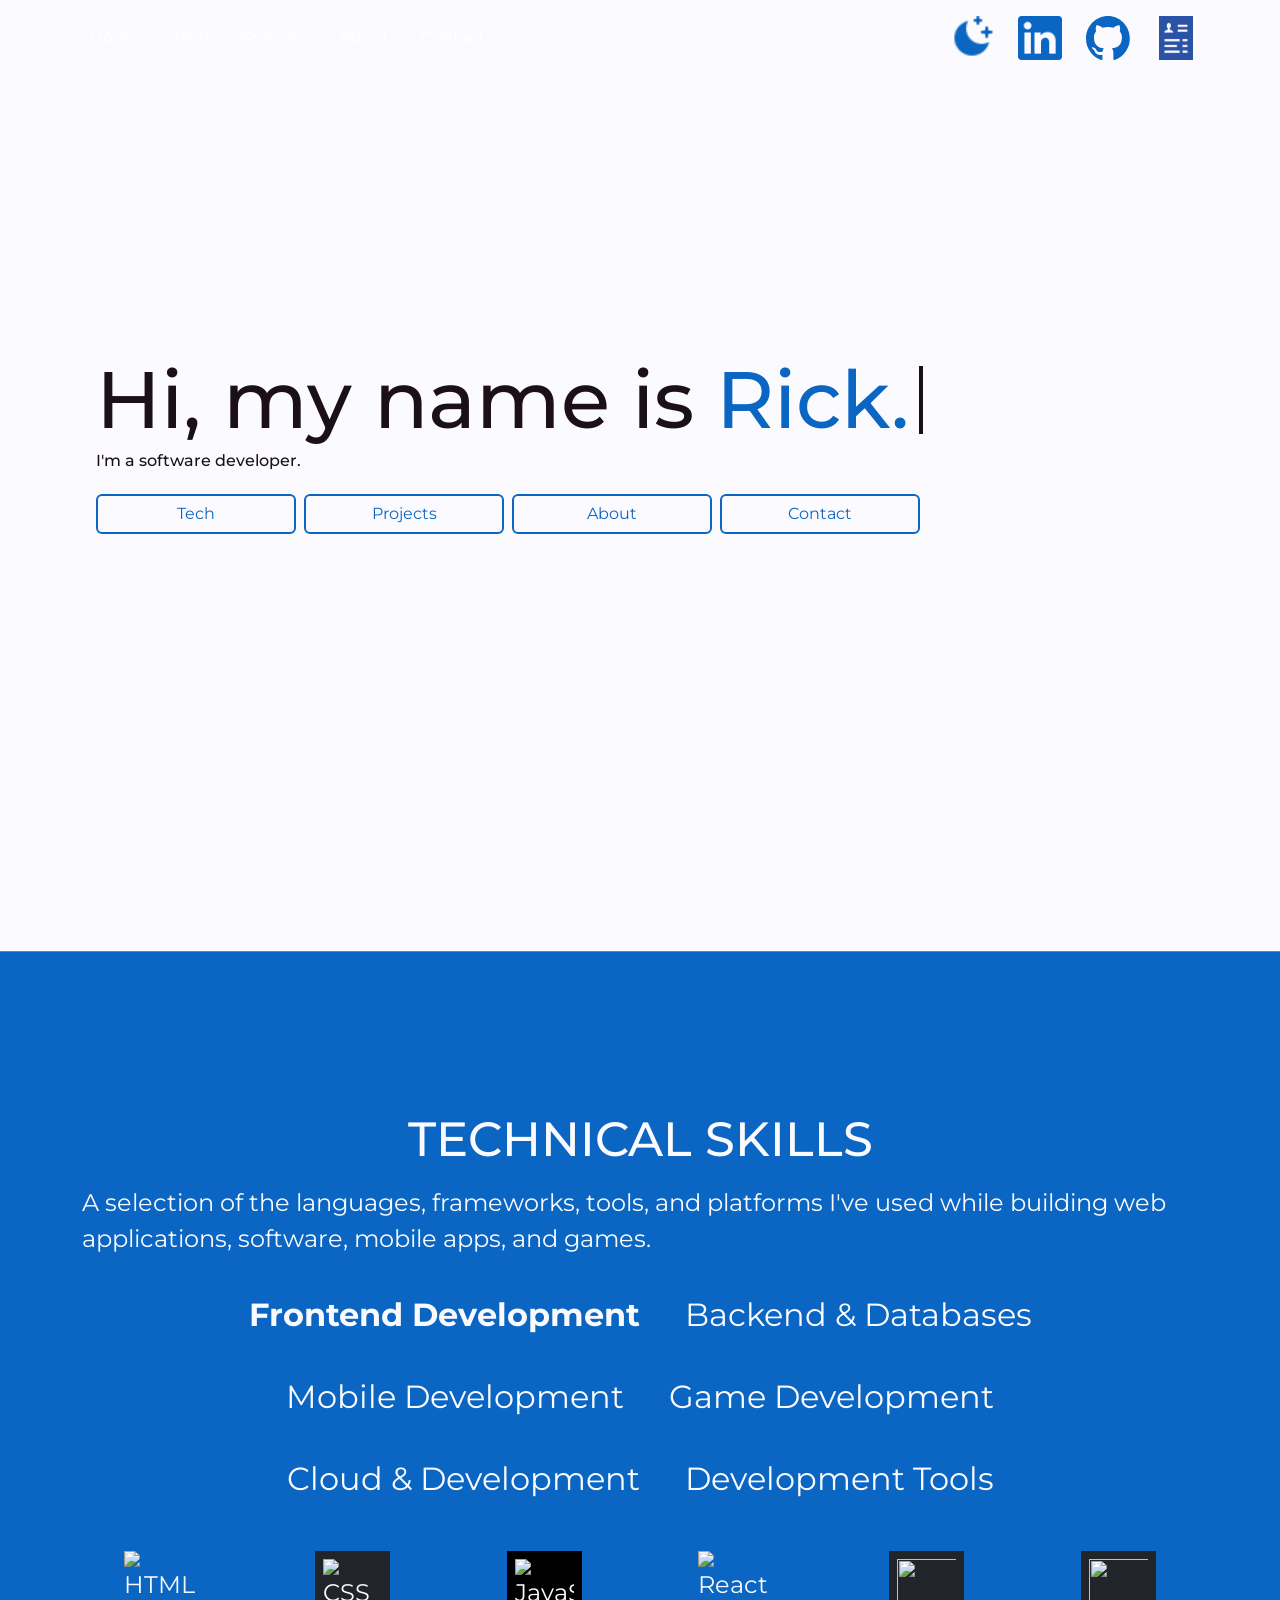
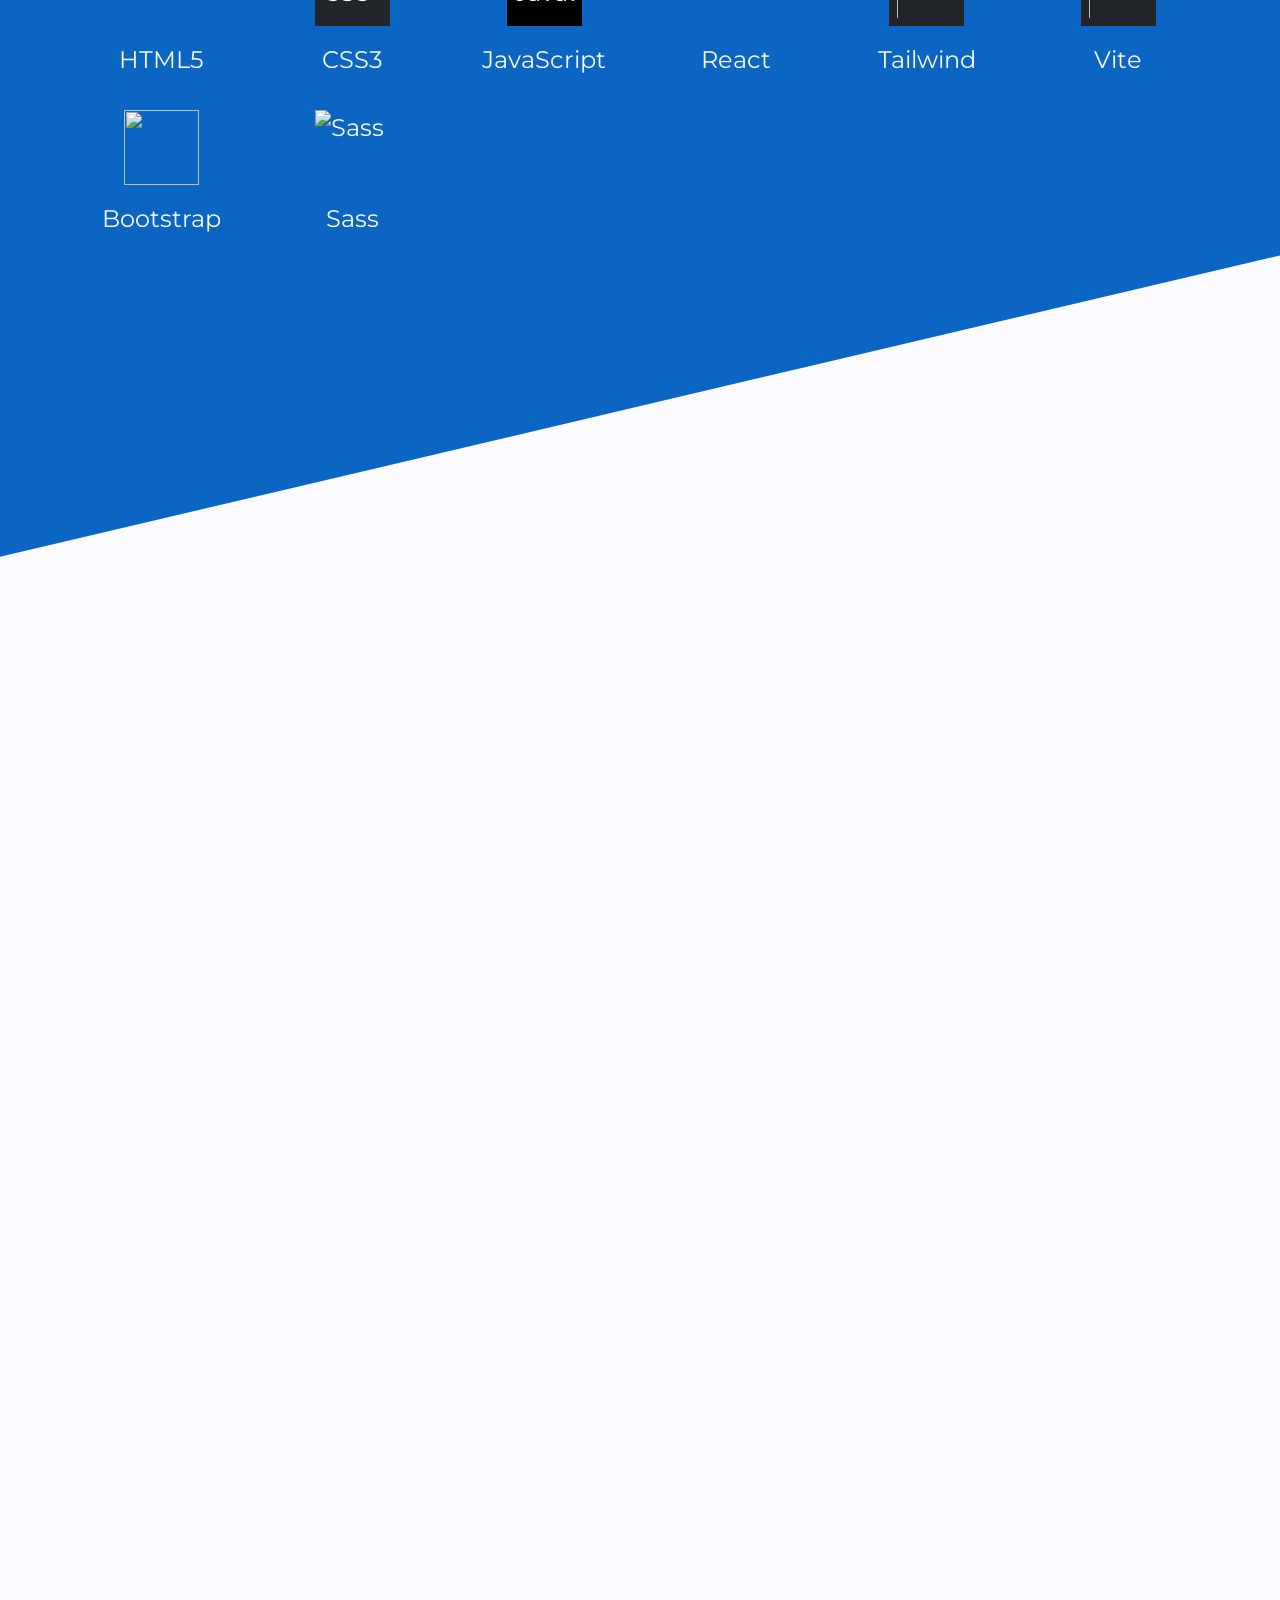
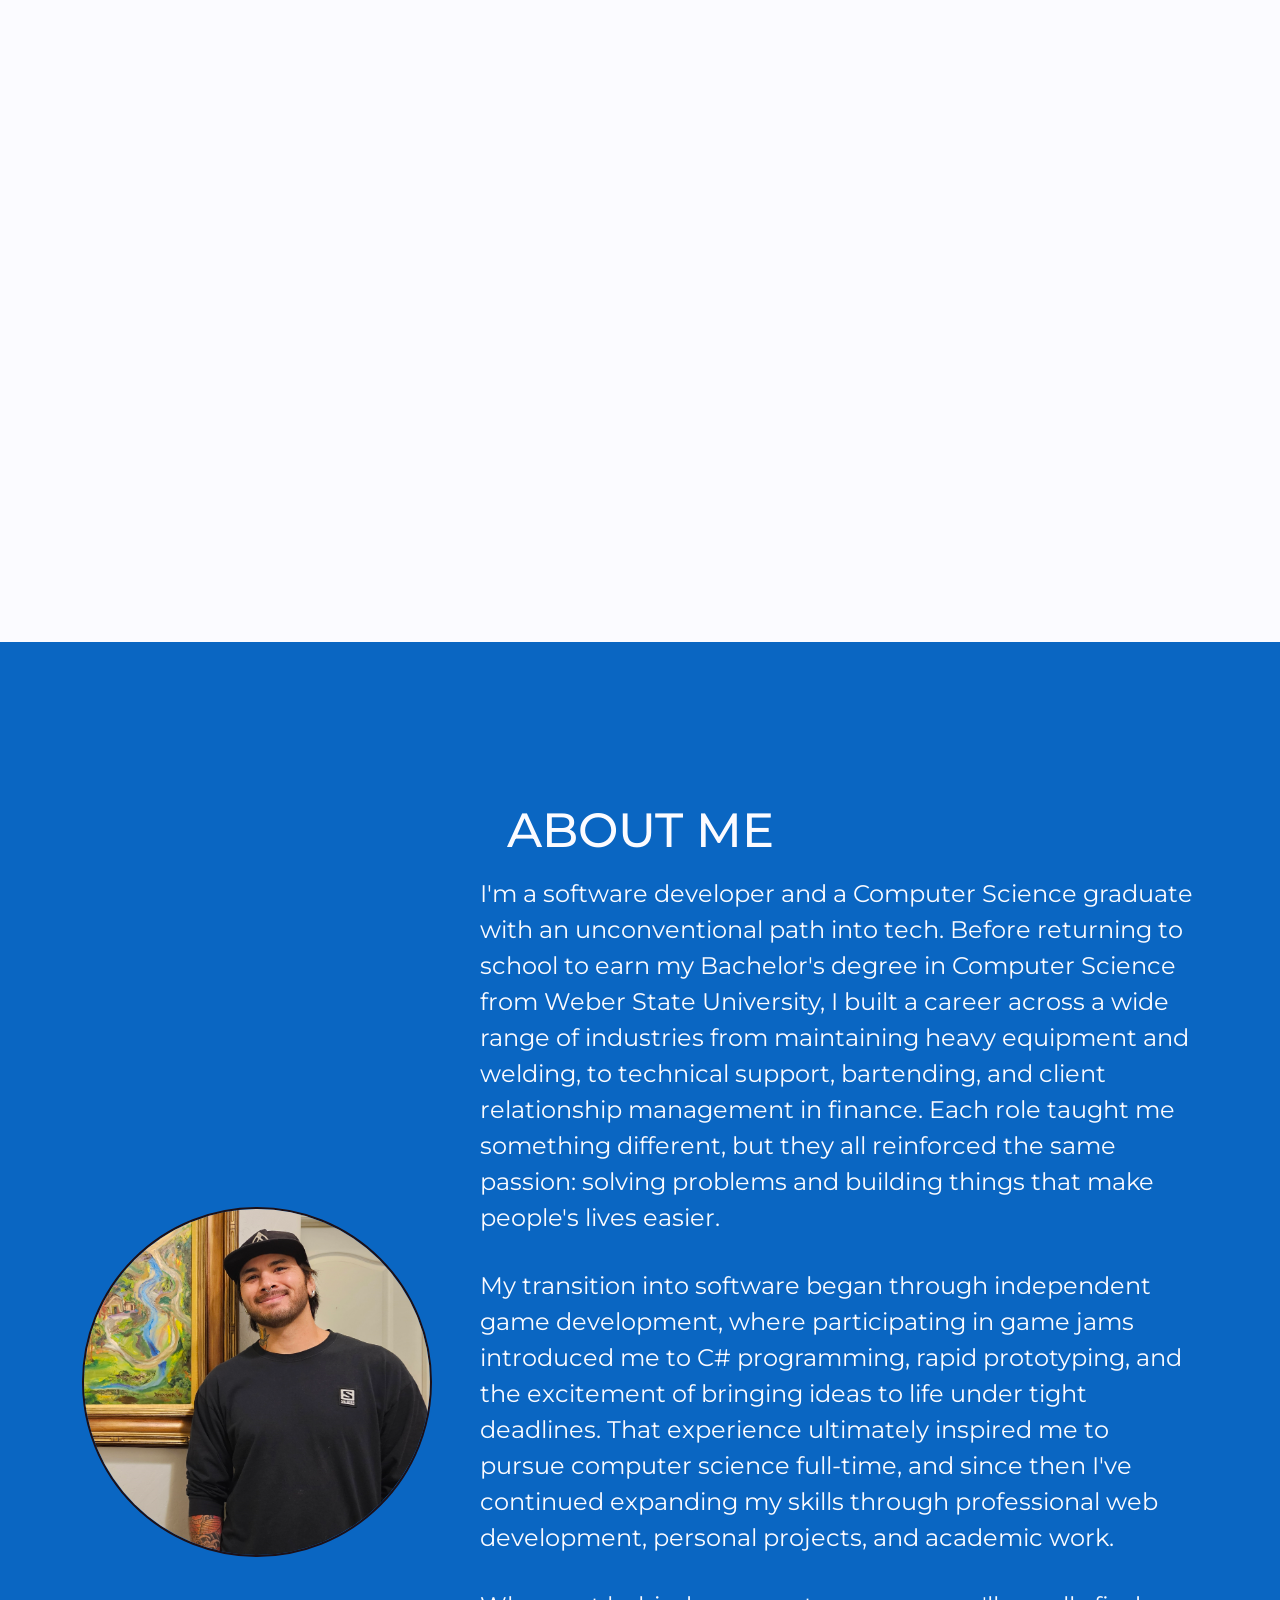
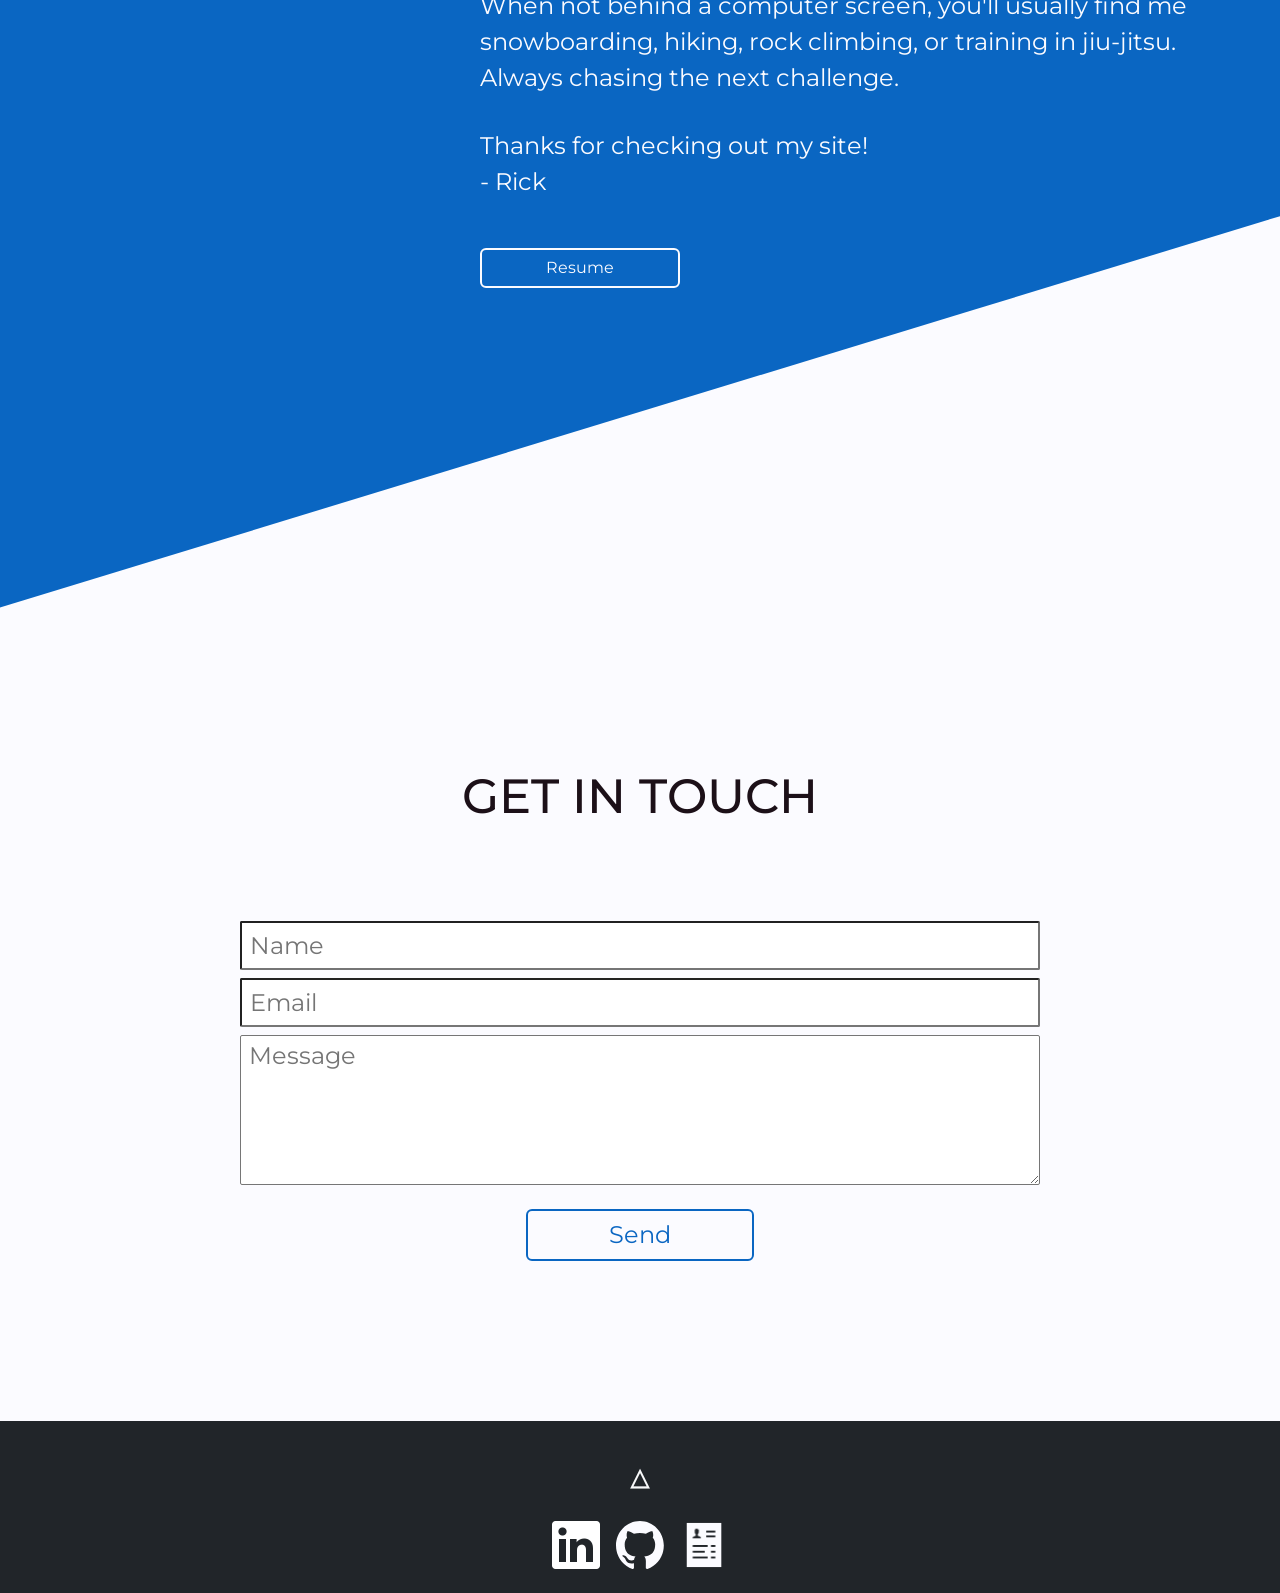
==== index.html @ 9930ace7 "changed tech skill icons to required black for better optics" ====
<!DOCTYPE html>
<html lang="en">

<head>
  <meta charset="utf-8">
  <title>Rick Smith - Portfolio</title>
  <meta name="viewport" content="width=device-width, initial-scale=1">
  <meta name="robots" content="index,follow">

  <!-- CSS Reset & Libraries -->
  <link href="https://cdn.jsdelivr.net/npm/bootstrap@5.3.3/dist/css/bootstrap.min.css" rel="stylesheet">
  <!-- <link href="https://cdn.jsdelivr.net/npm/bootstrap@5.3.2/dist/css/bootstrap.min.css" rel="stylesheet"> -->
  <!-- <script type="module" crossorigin src="/assets/index.html-tc7jJteB.js"></script> -->
  <!-- <link rel="modulepreload" crossorigin href="/assets/gif_toggle-Dltqq0E_.js"> -->
  <!-- <link rel="stylesheet" crossorigin href="/assets/gif_toggle-B9NKWl6y.css"> -->
  <!-- fav icon temp fix -->
  <!-- Dev Icons -->
  <link rel="stylesheet" type='text/css' href="https://cdn.jsdelivr.net/gh/devicons/devicon@latest/devicon.min.css" />
  <link rel="shortcut icon" href="">
  <link rel="shortcut icon" href="#">
  <link rel="stylesheet" href="stylesheets/reset.css">
  <link rel="stylesheet" href="stylesheets/main.css">
</head>

<body class="dark_mode_toggle">

  <!-- ===========================
       SITE HEADER
       =========================== -->
  <header id="mainHeader" class="header-transparent fixed-top py-3">
    <div class="container d-flex justify-content-between align-items-center">

      <!-- MOBILE HAMBURGER -->
      <button id="mobileMenuToggle" class="d-lg-none p-0 m-0" aria-expanded="false">
        <i class="bi bi-list fs-1 dark_mode_accent hamburgerIconMobile"></i>
      </button>

      <!-- DESKTOP NAVIGATION -->
      <nav id="desktopNav" class="invisible-nav d-none d-lg-flex">
        <ul class="nav mb-0">
          <li class="nav-item"><a class="nav-link" href="#hero">Home</a></li>
          <li class="nav-item"><a class="nav-link" href="#skills">Tech</a></li>
          <li class="nav-item"><a class="nav-link" href="#projects">Projects</a></li>
          <li class="nav-item"><a class="nav-link" href="#about">About</a></li>
          <li class="nav-item"><a class="nav-link" href="#contact">Contact</a></li>
        </ul>
      </nav>

      <!-- DESKTOP ICONS -->
      <div class="header-icons d-none d-lg-flex align-items-center gap-4">
        <img
          src="[data-uri]"
          id="toggleColorButton" class="header-icon-img clickable toggleColorButton" alt="Toggle Dark Mode" />
        <a href="https://www.linkedin.com/in/rtsmith801/" target="_blank">
          <img
            src="[data-uri]"
            id="linkedinIcon" class="header-icon-img clickable" alt="LinkedIn" />
        </a>
        <a href="https://github.com/RTSmith801" target="_blank">
          <img
            src="data:image/svg+xml,%3csvg%20width='98'%20height='96'%20xmlns='http://www.w3.org/2000/svg'%3e%3cpath%20fill-rule='evenodd'%20clip-rule='evenodd'%20d='M48.854%200C21.839%200%200%2022%200%2049.217c0%2021.756%2013.993%2040.172%2033.405%2046.69%202.427.49%203.316-1.059%203.316-2.362%200-1.141-.08-5.052-.08-9.127-13.59%202.934-16.42-5.867-16.42-5.867-2.184-5.704-5.42-7.17-5.42-7.17-4.448-3.015.324-3.015.324-3.015%204.934.326%207.523%205.052%207.523%205.052%204.367%207.496%2011.404%205.378%2014.235%204.074.404-3.178%201.699-5.378%203.074-6.6-10.839-1.141-22.243-5.378-22.243-24.283%200-5.378%201.94-9.778%205.014-13.2-.485-1.222-2.184-6.275.486-13.038%200%200%204.125-1.304%2013.426%205.052a46.97%2046.97%200%200%201%2012.214-1.63c4.125%200%208.33.571%2012.213%201.63%209.302-6.356%2013.427-5.052%2013.427-5.052%202.67%206.763.97%2011.816.485%2013.038%203.155%203.422%205.015%207.822%205.015%2013.2%200%2018.905-11.404%2023.06-22.324%2024.283%201.78%201.548%203.316%204.481%203.316%209.126%200%206.6-.08%2011.897-.08%2013.526%200%201.304.89%202.853%203.316%202.364%2019.412-6.52%2033.405-24.935%2033.405-46.691C97.707%2022%2075.788%200%2048.854%200z'%20fill='%230a66c2'/%3e%3c/svg%3e"
            id="githubIcon" class="header-icon-img clickable" alt="GitHub" />
        </a>
        <a href="https://drive.google.com/file/d/1vqVfGto_qbv9OZ-Q_geAvoFOlkkI3bne/view?usp=sharing" target="_blank">
          <img src="/assets/resume_icon_blue-DK6ogLEF.png" id="resumeIcon" class="header-icon-img clickable"
            alt="Resume" />
        </a>
      </div>

      <!-- MOBILE MENU -->
      <div id="mobileMenu" class="d-lg-none">
        <ul class="nav flex-column mb-3">
          <li class="nav-item"><a class="nav-link" href="#hero">Home</a></li>
          <li class="nav-item"><a class="nav-link" href="#skills">Tech</a></li>
          <li class="nav-item"><a class="nav-link" href="#projects">Projects</a></li>
          <li class="nav-item"><a class="nav-link" href="#about">About</a></li>
          <li class="nav-item"><a class="nav-link" href="#contact">Contact</a></li>
        </ul>

        <!-- MOBILE ICONS -->
        <div class="d-flex gap-3 pt-2 border-top">
          <img
            src="[data-uri]"
            id="toggleColorButtonMobile" class="header-icon-img clickable toggleColorButtonMobile"
            alt="Toggle Dark Mode" />
          <a href="https://www.linkedin.com/in/rtsmith801/" target="_blank">
            <img
              src="[data-uri]"
              id="linkedinIconMobile" class="header-icon-img clickable" alt="LinkedIn" />
          </a>
          <a href="https://github.com/RTSmith801" target="_blank">
            <img
              src="data:image/svg+xml,%3csvg%20width='98'%20height='96'%20xmlns='http://www.w3.org/2000/svg'%3e%3cpath%20fill-rule='evenodd'%20clip-rule='evenodd'%20d='M48.854%200C21.839%200%200%2022%200%2049.217c0%2021.756%2013.993%2040.172%2033.405%2046.69%202.427.49%203.316-1.059%203.316-2.362%200-1.141-.08-5.052-.08-9.127-13.59%202.934-16.42-5.867-16.42-5.867-2.184-5.704-5.42-7.17-5.42-7.17-4.448-3.015.324-3.015.324-3.015%204.934.326%207.523%205.052%207.523%205.052%204.367%207.496%2011.404%205.378%2014.235%204.074.404-3.178%201.699-5.378%203.074-6.6-10.839-1.141-22.243-5.378-22.243-24.283%200-5.378%201.94-9.778%205.014-13.2-.485-1.222-2.184-6.275.486-13.038%200%200%204.125-1.304%2013.426%205.052a46.97%2046.97%200%200%201%2012.214-1.63c4.125%200%208.33.571%2012.213%201.63%209.302-6.356%2013.427-5.052%2013.427-5.052%202.67%206.763.97%2011.816.485%2013.038%203.155%203.422%205.015%207.822%205.015%2013.2%200%2018.905-11.404%2023.06-22.324%2024.283%201.78%201.548%203.316%204.481%203.316%209.126%200%206.6-.08%2011.897-.08%2013.526%200%201.304.89%202.853%203.316%202.364%2019.412-6.52%2033.405-24.935%2033.405-46.691C97.707%2022%2075.788%200%2048.854%200z'%20fill='%230a66c2'/%3e%3c/svg%3e"
              id="githubIconMobile" class="header-icon-img clickable" alt="GitHub" />
          </a>
          <a href="https://drive.google.com/file/d/1vqVfGto_qbv9OZ-Q_geAvoFOlkkI3bne/view?usp=sharing" target="_blank">
            <img src="/assets/resume_icon_blue-DK6ogLEF.png" id="resumeIconMobile" class="header-icon-img clickable"
              alt="Resume" />
          </a>
        </div>
      </div>

    </div>
  </header>

  <main>

    <!-- ===========================
         HERO SECTION
         =========================== -->
    <section id="hero" class="dark_mode_toggle d-flex flex-column justify-content-center min-vh-100">
      <div class="container text-center text-lg-start px-3">
        <h1 id="typewriter-output" data-phrase="Hi, my name is Rick."></h1>
        <h2 class="mt-3">I'm a software developer.</h2>

        <div id="cta" class="d-flex flex-wrap justify-content-center justify-content-lg-start mt-3">
          <a class="btn dark_mode_accent" href="#skills">Tech</a>
          <a class="btn dark_mode_accent" href="#projects">Projects</a>
          <a class="btn dark_mode_accent" href="#about">About</a>
          <a class="btn dark_mode_accent" href="#contact">Contact</a>
        </div>
      </div>
    </section>


    <!-- ===========================
         SKILLS SECTION
         =========================== -->
    <section id="skills" class="dark_mode_accent fade-section">
      <div class="container">

        <h3 class="text-center">Technical Skills</h3>

        <p>A selection of the languages, frameworks, tools, and platforms I've used while building web applications,
          software, mobile apps, and games.</p>


        <div class="tech-tabs text-center">
          <button class="tech-tab active" data-tab="frontend">Frontend Development</button>
          <button class="tech-tab" data-tab="backend">Backend & Databases</button>
          <button class="tech-tab" data-tab="mobile">Mobile Development</button>
          <button class="tech-tab" data-tab="games">Game Development</button>
          <button class="tech-tab" data-tab="cloud">Cloud & Development</button>
          <button class="tech-tab" data-tab="dev-tools">Development Tools</button>
        </div>

        <!-- ===========================
         FRONTEND
         =========================== -->
        <div class="tech-panel active" id="frontend">
          <div class="row mt-3 g-3">
            <span class="tech-stack">


              <div class="always-stack clickable">
                <img src="https://cdn.jsdelivr.net/gh/devicons/devicon/icons/html5/html5-original.svg"
                  alt="HTML" />HTML5
              </div>

              <div class="always-stack clickable">
                <img src="https://cdn.jsdelivr.net/gh/devicons/devicon@latest/icons/css3/css3-plain-wordmark.svg"
                  alt="CSS" class="background-required bg-dark" />CSS3
              </div>

              <div class="always-stack clickable">
                <img src="https://cdn.jsdelivr.net/gh/devicons/devicon/icons/javascript/javascript-original.svg"
                  alt="JavaScript" class="background-required bg-black" />JavaScript
              </div>

              <div class="always-stack clickable">
                <img src="https://cdn.jsdelivr.net/gh/devicons/devicon/icons/react/react-original.svg"
                  alt="React" />React
              </div>

              <div class="always-stack clickable">
                <img
                  src="https://cdn.jsdelivr.net/gh/devicons/devicon@latest/icons/tailwindcss/tailwindcss-original.svg"
                  alt="" class="background-required bg-dark" />Tailwind
              </div>

              <div class="always-stack clickable">
                <img src="https://cdn.jsdelivr.net/gh/devicons/devicon@latest/icons/vite/vite-original.svg" alt=""
                  class="background-required bg-dark" />Vite
              </div>

              <div class="always-stack clickable">
                <img src="https://cdn.jsdelivr.net/gh/devicons/devicon@latest/icons/bootstrap/bootstrap-original.svg"
                  alt="" class="" />Bootstrap
              </div>

              <div class="always-stack clickable">
                <img src="https://cdn.jsdelivr.net/gh/devicons/devicon/icons/sass/sass-original.svg" alt="Sass" />Sass
              </div>

            </span>
          </div>
        </div>

        <!-- ===========================
         BACKEND
         =========================== -->
        <div class="tech-panel" id="backend">
          <div class="row mt-3 g-3">
            <span class="tech-stack">

              <div class="always-stack clickable">
                <img src="https://cdn.jsdelivr.net/gh/devicons/devicon/icons/python/python-original.svg" alt="Python"
                  class="background-required bg-dark" />Python
              </div>

              <div class="always-stack clickable">
                <img src="https://cdn.jsdelivr.net/gh/devicons/devicon/icons/c/c-original.svg" alt="C"
                  class="background-required bg-dark" />C
              </div>

              <div class="always-stack clickable">
                <img src="https://cdn.jsdelivr.net/gh/devicons/devicon@latest/icons/cplusplus/cplusplus-original.svg"
                  alt="C" class="background-required bg-dark" />C++
              </div>


              <div class="always-stack clickable">
                <img src="https://cdn.jsdelivr.net/gh/devicons/devicon/icons/csharp/csharp-original.svg" alt="C#" />C#
              </div>

              <div class="always-stack clickable">
                <img src="https://cdn.jsdelivr.net/gh/devicons/devicon/icons/java/java-original.svg" alt="Java"
                  class="background-required bg-dark" />Java
              </div>

              <div class="always-stack clickable">
                <img src="https://cdn.jsdelivr.net/gh/devicons/devicon@latest/icons/django/django-plain.svg" alt=""
                  class="" />Django
              </div>

              <div class="always-stack clickable">
                <img src="https://cdn.jsdelivr.net/gh/devicons/devicon/icons/firebase/firebase-plain-wordmark.svg"
                  alt="Firebase" class="background-required bg-dark" />Firebase
              </div>

              <div class="always-stack clickable">
                <img src="https://cdn.jsdelivr.net/gh/devicons/devicon@latest/icons/mongodb/mongodb-original.svg" alt=""
                  class="" />MongoDB
              </div>

              <div class="always-stack clickable">
                <img src="https://cdn.jsdelivr.net/gh/devicons/devicon/icons/mysql/mysql-original-wordmark.svg"
                  alt="MySQL" class="background-required bg-dark" />MySQL
              </div>

              <div class="always-stack clickable">
                <img src="https://cdn.jsdelivr.net/gh/devicons/devicon@latest/icons/dot-net/dot-net-original.svg"
                  alt="Dot-Net" class="background-required bg-dark" />.NET
              </div>

            </span>
          </div>
        </div>


        <!-- ===========================
         MOBILE
         =========================== -->
        <div class="tech-panel" id="mobile">
          <div class="row mt-3 g-3">
            <span class="tech-stack">

              <div class="always-stack clickable">
                <img src="https://cdn.jsdelivr.net/gh/devicons/devicon/icons/flutter/flutter-original.svg" alt="Flutter"
                  class="background-required bg-dark" />Flutter
              </div>

              <div class="always-stack clickable">
                <img
                  src="https://cdn.jsdelivr.net/gh/devicons/devicon@latest/icons/androidstudio/androidstudio-original.svg"
                  alt="Dot-Net" class="background-required bg-dark" />Android Studio
              </div>

              <div class="always-stack clickable">
                <img src="https://cdn.jsdelivr.net/gh/devicons/devicon/icons/firebase/firebase-plain-wordmark.svg"
                  alt="Firebase" class="background-required bg-dark" />Firebase
              </div>

            </span>
          </div>
        </div>


        <!-- ===========================
         GAMES
         =========================== -->
        <div class="tech-panel" id="games">
          <div class="row mt-3 g-3">
            <span class="tech-stack">

              <div class="always-stack clickable">
                <img src="https://cdn.jsdelivr.net/gh/devicons/devicon@latest/icons/unity/unity-original.svg"
                  alt="" />Unity
              </div>

              <div class="always-stack clickable">
                <img src="https://cdn.jsdelivr.net/gh/devicons/devicon/icons/csharp/csharp-original.svg" alt="C#" />C#
              </div>

              <div class="always-stack clickable">
                <img
                  src="https://cdn.jsdelivr.net/gh/devicons/devicon@latest/icons/visualstudio/visualstudio-original.svg"
                  alt="Dot-Net" class=" " />Visual Studio
              </div>

            </span>
          </div>
        </div>

        <!-- ===========================
         CLOUD
         =========================== -->
        <div class="tech-panel" id="cloud">
          <div class="row mt-3 g-3">
            <span class="tech-stack">

              <div class="always-stack clickable">
                <img
                  src="https://cdn.jsdelivr.net/gh/devicons/devicon@latest/icons/amazonwebservices/amazonwebservices-original-wordmark.svg"
                  alt="" class="background-required bg-dark" />AWS
              </div>

              <div class="always-stack clickable">
                <img src="https://cdn.jsdelivr.net/gh/devicons/devicon@latest/icons/netlify/netlify-original.svg"
                  alt="" />Netlify
              </div>

              <div class="always-stack clickable">
                <img src="https://cdn.jsdelivr.net/gh/devicons/devicon@latest/icons/cpanel/cpanel-original.svg"
                  alt="" />cPanel
              </div>

            </span>
          </div>
        </div>

        <!-- ===========================
         DEV-TOOLS
         =========================== -->
        <div class="tech-panel" id="dev-tools">
          <div class="row mt-3 g-3">
            <span class="tech-stack">

              <div class="always-stack clickable">
                <img src="https://cdn.jsdelivr.net/gh/devicons/devicon@latest/icons/git/git-original.svg" />
                Git
              </div>

              <div class="always-stack clickable">
                <img src="https://cdn.jsdelivr.net/gh/devicons/devicon@latest/icons/github/github-original.svg" />
                Github
              </div>

              <div class="always-stack clickable">
                <img src="https://cdn.jsdelivr.net/gh/devicons/devicon@latest/icons/gitkraken/gitkraken-original.svg" />
                Gitkraken
              </div>

              <div class="always-stack clickable">
                <img src="https://cdn.jsdelivr.net/gh/devicons/devicon@latest/icons/gitlab/gitlab-original.svg" />
                GitLab
              </div>


              <div class="always-stack clickable">
                <img src="https://cdn.jsdelivr.net/gh/devicons/devicon@latest/icons/vscode/vscode-original.svg"
                  alt="Dot-Net" class=" background-required bg-dark" />VSCode
              </div>

              <div class="always-stack clickable">
                <img
                  src="https://cdn.jsdelivr.net/gh/devicons/devicon@latest/icons/visualstudio/visualstudio-original.svg"
                  alt="Dot-Net" class=" " />Visual Studio
              </div>

              <div class="always-stack clickable">
                <img src="https://cdn.jsdelivr.net/gh/devicons/devicon/icons/linux/linux-original.svg"
                  alt="Linux" />Linux
              </div>

              <div class="always-stack clickable">
                <img src="https://cdn.jsdelivr.net/gh/devicons/devicon/icons/bash/bash-original.svg" alt="Bash" />Bash
              </div>

              <div class="always-stack clickable">
                <img src="https://cdn.jsdelivr.net/gh/devicons/devicon/icons/selenium/selenium-original.svg"
                  alt="Selenium" class="background-required bg-dark" />Selenium
              </div>

            </span>
          </div>
        </div>
      </div>
    </section>

    <!-- ===========================
         PROJECTS SECTION
         =========================== -->
    <section id="projects" class="dark_mode_toggle">
      <div class="container fade-section ">
        <h3 class="text-center">Highlighted Projects</h3>




        <div class="project-tabs text-center">
          <button class="project-tab active" data-tab="web">Web Applications</button>
          <!-- <button class="project-tab" data-tab="software">Software Development</button> -->
          <button class="project-tab" data-tab="games">Game Development</button>
        </div>


        <!-- ****************************** -->
        <!-- ******** Web Projects *******  -->
        <!-- ****************************** -->
        <div class="project-panel active" id="web">

          <!-- Project: Smith Kitchen Chronicles -->
          <details open>
            <summary>Smith Kitchen Chronicles</summary>
            <div class="project-container">
              <div class="project-description">
                <p>This is a fully functional CRUD application built using
                  React + Vite. The app allows users to manage their
                  collection of recipes by adding, viewing, editing, and
                  deleting recipes. Firebase serves as the backend,
                  handling data storage and retrieval.</p>
                <h5>Features:</h5>
                <ul>
                  <li>Multi-page layout: Main Recipe List, Recipe Details Modal, Recipe Creation & Editing Form</li>
                  <li>Users can view, add, edit, and delete recipes in real-time.</li>
                </ul>

                <div class="tech-stack">
                  <h5>Used in this project:</h5>
                  <i class="devicon-react-original-wordmark"></i>
                  <i class="devicon-html5-plain-wordmark"></i>
                  <i class="devicon-sass-original"></i>
                  <i class="devicon-javascript-plain"></i>
                  <i class="devicon-firebase-plain-wordmark"></i>
                  <i class="devicon-github-original"></i>
                </div>

                <div class="btn-container ">
                  <a href="https://smith-kitchen-chronicles.netlify.app/." target="_blank"
                    class="btn dark_mode_accent">See
                    Live</a>
                  <a href="https://github.com/RTSmith801/smith-kitchen-chronicles" target="_blank"
                    class="btn dark_mode_accent last-btn">Source
                    Code</a>
                </div>
              </div>
              <img src="./files/recipe_app_demo.gif" class="project_demo fade-section dark_mode_accent" />
            </div>

          </details>


          <!-- Project: Bettertrack App -->
          <details>
            <summary>BetterTrack</summary>
            <div class="container">
              <div class="fade-section project-container">
                <img src="./files/bettertrack_demo.gif" class="project_demo fade-section dark_mode_accent" />
                <div class="project-description">
                  <p>BetterTrack is a responsive web application designed to
                    help users track their daily routines, fitness activities, and
                    wellness goals through a structured journaling and
                    progress system. Built with React, the app features secure
                    login authentication, a motivational Quote of the Day
                    (QOTD) fetched from an external API, and an interactive
                    calendar interface that allows users to create, edit, and
                    delete daily task cards. Each entry supports customizable
                    fields—such as title, quantity, weight, and notes—making
                    it ideal for tracking workouts, health habits, or personal
                    milestones. The application leverages React’s useState
                    and useEffect hooks for state management and dynamic
                    UI updates, with styling implemented in SASS for a
                    cohesive, modern aesthetic.</p>

                  <div class="tech-stack">
                    <h5>Used in this project:</h5>
                    <i class="devicon-react-original-wordmark"></i>
                    <i class="devicon-html5-plain-wordmark"></i>
                    <i class="devicon-sass-original"></i>
                    <i class="devicon-javascript-plain"></i>
                    <i class="devicon-firebase-plain-wordmark"></i>
                    <i class="devicon-github-original"></i>
                  </div>

                  <div class="btn-container">
                    <a href="https://bettertrack.netlify.app/" target="_blank" class="btn dark_mode_accent">See Live</a>
                    <a href="https://github.com/RTSmith801/bettertrack_web3350" target="_blank"
                      class="btn dark_mode_accent last-btn">Source
                      Code</a>
                  </div>
                </div>
              </div>
            </div>
          </details>


          <!-- Project: Flutter Todo App -->
          <details>
            <summary>Flutter Todo App</summary>
            <div class="fade-section project-container">
              <div class="project-description">

                <p>This functional CRUD (Create, Read, Update, Delete)
                  application was developed to explore Flutter’s
                  development environment within Android Studio.
                  Leveraging Firebase, the app supports user
                  authentication via email and password. Upon signing in,
                  users can create and manage lists, update tasks, and
                  delete list items, ensuring seamless data handling within
                  the application.</p>
                <h5>Features:</h5>
                <ul>
                  <li>Multi-page layout: Splash, Login, Sign Up, Home/Todo Page</li>
                  <li>Email/password authentication; each user has their own task database</li>
                </ul>


                <div class="tech-stack">
                  <h5>Used in this project:</h5>

                  <i class="devicon-dart-plain"></i>

                  <i class="devicon-cplusplus-plain"></i>


                  <i class="devicon-firebase-plain-wordmark"></i>
                  <i class="devicon-github-original"></i>

                  <i class="devicon-cmake-plain"></i>

                  <i class="devicon-html5-plain"></i>

                  <i class="devicon-androidstudio-plain"></i>



                </div>

                <div class="btn-container">
                  <a href="https://flutterfirebasetodo-6dd0b.web.app/" target="_blank" class="btn dark_mode_accent">See
                    Live</a>
                  <a href="https://github.com/RTSmith801/flutter_firebase_todo" target="_blank"
                    class="btn dark_mode_accent last-btn">Source
                    Code</a>
                </div>
              </div>


              <img src="./files/flutter_firebase_todo_demo.gif" class="project_demo fade-section dark_mode_accent" />

            </div>
          </details>
        </div>





        <!-- ****************************** -->
        <!-- ***** Software Projects ******  -->
        <!-- ****************************** -->
        <!-- <div class="project-panel" id="software">
        <details>
          <summary>Flutter Todo</summary>
          <p>Replace.</p>
        </details>
        <details>
          <summary>Project 2</summary>
          <p>Replace.</p>
        </details>
        <details>
          <summary>Project 3</summary>
          <p>Replace.</p>
        </details>
      </div>
    -->


        <!-- ****************************** -->
        <!-- ******* Game Projects ********  -->
        <!-- ****************************** -->
        <div class="project-panel" id="games">



          <!-- Game: Skomp -->
          <details open>
            <summary>Skømp</summary>
            <div class="project-container">


              <div class="project-description">

                <p>Skømp is a happy go-lucky platformer with pizzazz.</p>

                <p>With the help of your 27 closest friends, traverse this dewy floral landscape, unlocking doors and
                  exploring your moral code.</p>


                <div class="tech-stack">
                  <h5>Used in this project:</h5>

                  <i class="devicon-unity-plain"></i>
                  <i class="devicon-csharp-plain"></i>
                  <i class="devicon-gitlab-plain"></i>
                </div>

                <div class="btn-container">
                  <a href="https://planeteightgames.itch.io/skmp" target="_blank" class="btn dark_mode_accent">Play
                    this game</a>

                  <a href="https://gitlab.com/planeteightgames/ludumdare432" target="_blank"
                    class="btn dark_mode_accent last-btn">Source
                    Code</a>

                </div>
              </div>
              <img src="./files/skomp_demo.gif" class="project_demo fade-section dark_mode_accent" />
            </div>



            <!-- Game: Harvester Saloon -->
            <details>
              <summary>Harvester Saloon</summary>
              <div class="container">
                <div class="fade-section project-container">

                  <img src="./files/harvester_saloon_demo.gif" alt=""
                    class="project_demo fade-section dark_mode_accent" />
                  <div class="project-description">

                    <p>This game was created as a reimagining of the classic Attari game 'Tapper'. Tend to your bar,
                      over-serve your patrons, harvest their organs. A bit of dark humor is always welcome here. Created
                      for
                      Ludum Dare 52.</p>

                    <div class="tech-stack">
                      <h5>Used in this project:</h5>

                      <i class="devicon-unity-plain"></i>
                      <i class="devicon-csharp-plain"></i>
                      <i class="devicon-github-original"></i>
                    </div>


                    <div class="btn-container">
                      <a href="https://planeteightgames.itch.io/harvester-saloon" target="_blank"
                        class="btn dark_mode_accent">Play This Game</a>

                      <a href="https://github.com/RTSmith801/Ludum-Dare-52" target="_blank"
                        class="btn dark_mode_accent last-btn">Source
                        Code</a>
                    </div>


                  </div>

                </div>
              </div>
            </details>



          </details>

          <!-- Moonwalker Grounded -->
          <details>
            <summary>Moonwalker Grounded</summary>
            <div class="project-container">
              <div class="project-description">

                <p>Moonwalker Grounded<br>
                  A 3D platformer</p>

                <p>You are a stranded astronaut on a hostile planet, ZX-42. Clean up the baddies, collect
                  the parts of your spaceship for repair, and return to your base before your oxygen runs out!</p>


                <div class="tech-stack">
                  <h5>Used in this project:</h5>

                  <i class="devicon-unity-plain"></i>
                  <i class="devicon-csharp-plain"></i>
                  <i class="devicon-gitlab-plain"></i>
                </div>

                <div class="btn-container">
                  <a href="https://planeteightgames.itch.io/moonwalker-grounded" target="_blank"
                    class="btn dark_mode_accent">Play
                    this game</a>
                  <a href="https://gitlab.com/planeteightgames/LudumDare42" target="_blank"
                    class="btn dark_mode_accent last-btn">Source
                    Code</a>



                </div>
              </div>
              <img src="./files/moonwalker_grounded_demo.gif" class="project_demo fade-section dark_mode_accent" />
            </div>
          </details>




        </div>
    </section>

    <!-- ===========================
         ABOUT SECTION
         =========================== -->
    <section id="about" class="dark_mode_accent">
      <div class="container">
        <h3 class="fade-section text-center">About Me</h3>
        <span class="fade-section d-flex flex-column flex-lg-row align-items-center gap-5">
          <img src="/assets/profile-pic-BfmJXAw0.jpg" alt="Rick's Profile Picture" class="profile-pic" />
          <div class="always-stack">


            <p>I'm a software developer and a Computer Science graduate with an unconventional path into tech. Before
              returning to school to earn my Bachelor's degree in Computer Science from Weber State University, I built
              a career across a wide range of industries from maintaining heavy equipment and welding, to technical
              support, bartending, and client relationship management in finance. Each role taught me something
              different, but they all reinforced the same passion: solving problems and building things that make
              people's lives easier.</p>

            <p>My transition into software began through independent game development, where participating
              in game jams introduced me to C# programming, rapid prototyping, and the excitement of bringing ideas to
              life under tight deadlines. That experience ultimately inspired me to pursue computer science full-time,
              and since then I've continued expanding my skills through professional web development, personal projects,
              and academic work.</p>


            <p>When not behind a computer screen, you'll usually find me snowboarding, hiking, rock climbing, or
              training in jiu-jitsu. Always chasing the next challenge.
            </p>

            <p>Thanks for checking out my site! <br>- Rick</p>

            <a href="https://drive.google.com/file/d/1vqVfGto_qbv9OZ-Q_geAvoFOlkkI3bne/view?usp=sharing" target="_blank"
              class="btn dark_mode_accent">Resume</a>
          </div>
        </span>
      </div>
    </section>

    <!-- ===========================
         CONTACT SECTION
         =========================== -->
    <section id="contact" class="dark_mode_toggle">
      <h3 class="fade-section">Get in Touch</h3>
      <form method="POST" action="" id="contactForm" class="fade-section">
        <input type="text" id="name" class="dark_mode_input" name="name" placeholder="Name" required />
        <input type="email" id="email" class="dark_mode_input" name="email" placeholder="Email" required />
        <textarea id="message" class="dark_mode_input" name="message" placeholder="Message" required></textarea>
        <!-- <div class="g-recaptcha" data-sitekey="6LdtT6oqAAAAADvVz8DBrgwaxRVQvll9tCTr9Dnk" data-theme="dark"
          data-size="normal"></div> -->
        <div id="form-response" class="text-center mt-2 text-danger"></div>
        <button type="submit" class="submit-btn btn dark_mode_accent">Send</button>
      </form>

    </section>

  </main>

  <!-- ===========================
       FOOTER
       =========================== -->
  <footer class="d-flex flex-column align-items-center justify-content-center gap-3 py-4 bg-dark text-light">
    <a class="nav-link" href="#hero">▵</a>
    <nav class="d-flex gap-3">
      <a href="https://www.linkedin.com/in/rtsmith801/" target="_blank">
        <img
          src="[data-uri]"
          class="clickable" alt="LinkedIn" title="LinkedIn" />
      </a>
      <a href="https://github.com/RTSmith801" target="_blank">
        <img
          src="data:image/svg+xml,%3csvg%20width='98'%20height='96'%20xmlns='http://www.w3.org/2000/svg'%3e%3cpath%20fill-rule='evenodd'%20clip-rule='evenodd'%20d='M48.854%200C21.839%200%200%2022%200%2049.217c0%2021.756%2013.993%2040.172%2033.405%2046.69%202.427.49%203.316-1.059%203.316-2.362%200-1.141-.08-5.052-.08-9.127-13.59%202.934-16.42-5.867-16.42-5.867-2.184-5.704-5.42-7.17-5.42-7.17-4.448-3.015.324-3.015.324-3.015%204.934.326%207.523%205.052%207.523%205.052%204.367%207.496%2011.404%205.378%2014.235%204.074.404-3.178%201.699-5.378%203.074-6.6-10.839-1.141-22.243-5.378-22.243-24.283%200-5.378%201.94-9.778%205.014-13.2-.485-1.222-2.184-6.275.486-13.038%200%200%204.125-1.304%2013.426%205.052a46.97%2046.97%200%200%201%2012.214-1.63c4.125%200%208.33.571%2012.213%201.63%209.302-6.356%2013.427-5.052%2013.427-5.052%202.67%206.763.97%2011.816.485%2013.038%203.155%203.422%205.015%207.822%205.015%2013.2%200%2018.905-11.404%2023.06-22.324%2024.283%201.78%201.548%203.316%204.481%203.316%209.126%200%206.6-.08%2011.897-.08%2013.526%200%201.304.89%202.853%203.316%202.364%2019.412-6.52%2033.405-24.935%2033.405-46.691C97.707%2022%2075.788%200%2048.854%200z'%20fill='%23fbfbff'/%3e%3c/svg%3e"
          class="clickable" alt="GitHub" title="GitHub" />
      </a>
      <a href="https://drive.google.com/file/d/1vqVfGto_qbv9OZ-Q_geAvoFOlkkI3bne/view?usp=sharing" target="_blank">
        <img
          src="[data-uri]"
          class="clickable" alt="Resume" title="Resume" />
      </a>
    </nav>
  </footer>

  <!-- ===========================
       JAVASCRIPT
       =========================== -->


  <script src="scripts/dark_mode.js" defer></script>
  <script src="scripts/fade_section.js" defer></script>
  <script src="scripts/gif_toggle.js" defer></script>
  <script src="scripts/menu.js" defer></script>
  <script src="scripts/typewriter.js" defer></script>
  <script src="scripts/scrollToDiv.js" defer></script>
  <script src="scripts/send_email.js" defer></script>
  <script src="scripts/projects.js" defer></script>
  <script src="scripts/tech_stack.js" defer></script>
  <!-- <script src="https://www.google.com/recaptcha/api.js" async defer></script> -->
  <script src="https://cdn.jsdelivr.net/npm/bootstrap@5.3.3/dist/js/bootstrap.bundle.min.js"></script>

</body>

</html>
---- assets/gif_toggle-B9NKWl6y.css ----
@charset "UTF-8";@import"https://fonts.googleapis.com/css2?family=Montserrat:ital,wght@0,100..900;1,100..900&display=swap";article,aside,figcaption,figure,footer,header,main,nav,section{display:block}address,article,aside,blockquote,body,cite,div,dl,dt,dd,em,figcaption,figure,footer,h1,h2,h3,h4,h5,h6,header,html,img,li,main,nav,nav a,ol,p,section,span,ul,table,tr,td,th,col,colgroup{margin:0;padding:0;border:0;font-size:100%;background:transparent;-webkit-box-sizing:border-box;-moz-box-sizing:border-box;box-sizing:border-box}body{line-height:1em}ul,ol{list-style:none}nav ul{list-style:none;list-style-image:none}nav a{text-decoration:none}a{text-decoration:none}*{box-sizing:border-box}button,input[type=button],input[type=submit]{all:unset;display:inline-block;cursor:pointer;text-align:center;font-family:inherit;font-size:inherit;font-weight:inherit;border:none;background:none;color:inherit}@font-face{font-family:bootstrap-icons;src:url(/assets/bootstrap-icons-B-HDIRHF.woff2?08efbba7c53d8c5413793eecb19b20bb) format("woff2"),url(/assets/bootstrap-icons-jNOKqGYO.woff?08efbba7c53d8c5413793eecb19b20bb) format("woff")}.bi:before,[class^=bi-]:before,[class*=" bi-"]:before{display:inline-block;font-display:block;font-family:bootstrap-icons!important;font-style:normal;font-weight:400!important;font-variant:normal;text-transform:none;line-height:1;vertical-align:-.125em;-webkit-font-smoothing:antialiased;-moz-osx-font-smoothing:grayscale}.bi-123:before{content:""}.bi-alarm-fill:before{content:""}.bi-alarm:before{content:""}.bi-align-bottom:before{content:""}.bi-align-center:before{content:""}.bi-align-end:before{content:""}.bi-align-middle:before{content:""}.bi-align-start:before{content:""}.bi-align-top:before{content:""}.bi-alt:before{content:""}.bi-app-indicator:before{content:""}.bi-app:before{content:""}.bi-archive-fill:before{content:""}.bi-archive:before{content:""}.bi-arrow-90deg-down:before{content:""}.bi-arrow-90deg-left:before{content:""}.bi-arrow-90deg-right:before{content:""}.bi-arrow-90deg-up:before{content:""}.bi-arrow-bar-down:before{content:""}.bi-arrow-bar-left:before{content:""}.bi-arrow-bar-right:before{content:""}.bi-arrow-bar-up:before{content:""}.bi-arrow-clockwise:before{content:""}.bi-arrow-counterclockwise:before{content:""}.bi-arrow-down-circle-fill:before{content:""}.bi-arrow-down-circle:before{content:""}.bi-arrow-down-left-circle-fill:before{content:""}.bi-arrow-down-left-circle:before{content:""}.bi-arrow-down-left-square-fill:before{content:""}.bi-arrow-down-left-square:before{content:""}.bi-arrow-down-left:before{content:""}.bi-arrow-down-right-circle-fill:before{content:""}.bi-arrow-down-right-circle:before{content:""}.bi-arrow-down-right-square-fill:before{content:""}.bi-arrow-down-right-square:before{content:""}.bi-arrow-down-right:before{content:""}.bi-arrow-down-short:before{content:""}.bi-arrow-down-square-fill:before{content:""}.bi-arrow-down-square:before{content:""}.bi-arrow-down-up:before{content:""}.bi-arrow-down:before{content:""}.bi-arrow-left-circle-fill:before{content:""}.bi-arrow-left-circle:before{content:""}.bi-arrow-left-right:before{content:""}.bi-arrow-left-short:before{content:""}.bi-arrow-left-square-fill:before{content:""}.bi-arrow-left-square:before{content:""}.bi-arrow-left:before{content:""}.bi-arrow-repeat:before{content:""}.bi-arrow-return-left:before{content:""}.bi-arrow-return-right:before{content:""}.bi-arrow-right-circle-fill:before{content:""}.bi-arrow-right-circle:before{content:""}.bi-arrow-right-short:before{content:""}.bi-arrow-right-square-fill:before{content:""}.bi-arrow-right-square:before{content:""}.bi-arrow-right:before{content:""}.bi-arrow-up-circle-fill:before{content:""}.bi-arrow-up-circle:before{content:""}.bi-arrow-up-left-circle-fill:before{content:""}.bi-arrow-up-left-circle:before{content:""}.bi-arrow-up-left-square-fill:before{content:""}.bi-arrow-up-left-square:before{content:""}.bi-arrow-up-left:before{content:""}.bi-arrow-up-right-circle-fill:before{content:""}.bi-arrow-up-right-circle:before{content:""}.bi-arrow-up-right-square-fill:before{content:""}.bi-arrow-up-right-square:before{content:""}.bi-arrow-up-right:before{content:""}.bi-arrow-up-short:before{content:""}.bi-arrow-up-square-fill:before{content:""}.bi-arrow-up-square:before{content:""}.bi-arrow-up:before{content:""}.bi-arrows-angle-contract:before{content:""}.bi-arrows-angle-expand:before{content:""}.bi-arrows-collapse:before{content:""}.bi-arrows-expand:before{content:""}.bi-arrows-fullscreen:before{content:""}.bi-arrows-move:before{content:""}.bi-aspect-ratio-fill:before{content:""}.bi-aspect-ratio:before{content:""}.bi-asterisk:before{content:""}.bi-at:before{content:""}.bi-award-fill:before{content:""}.bi-award:before{content:""}.bi-back:before{content:""}.bi-backspace-fill:before{content:""}.bi-backspace-reverse-fill:before{content:""}.bi-backspace-reverse:before{content:""}.bi-backspace:before{content:""}.bi-badge-3d-fill:before{content:""}.bi-badge-3d:before{content:""}.bi-badge-4k-fill:before{content:""}.bi-badge-4k:before{content:""}.bi-badge-8k-fill:before{content:""}.bi-badge-8k:before{content:""}.bi-badge-ad-fill:before{content:""}.bi-badge-ad:before{content:""}.bi-badge-ar-fill:before{content:""}.bi-badge-ar:before{content:""}.bi-badge-cc-fill:before{content:""}.bi-badge-cc:before{content:""}.bi-badge-hd-fill:before{content:""}.bi-badge-hd:before{content:""}.bi-badge-tm-fill:before{content:""}.bi-badge-tm:before{content:""}.bi-badge-vo-fill:before{content:""}.bi-badge-vo:before{content:""}.bi-badge-vr-fill:before{content:""}.bi-badge-vr:before{content:""}.bi-badge-wc-fill:before{content:""}.bi-badge-wc:before{content:""}.bi-bag-check-fill:before{content:""}.bi-bag-check:before{content:""}.bi-bag-dash-fill:before{content:""}.bi-bag-dash:before{content:""}.bi-bag-fill:before{content:""}.bi-bag-plus-fill:before{content:""}.bi-bag-plus:before{content:""}.bi-bag-x-fill:before{content:""}.bi-bag-x:before{content:""}.bi-bag:before{content:""}.bi-bar-chart-fill:before{content:""}.bi-bar-chart-line-fill:before{content:""}.bi-bar-chart-line:before{content:""}.bi-bar-chart-steps:before{content:""}.bi-bar-chart:before{content:""}.bi-basket-fill:before{content:""}.bi-basket:before{content:""}.bi-basket2-fill:before{content:""}.bi-basket2:before{content:""}.bi-basket3-fill:before{content:""}.bi-basket3:before{content:""}.bi-battery-charging:before{content:""}.bi-battery-full:before{content:""}.bi-battery-half:before{content:""}.bi-battery:before{content:""}.bi-bell-fill:before{content:""}.bi-bell:before{content:""}.bi-bezier:before{content:""}.bi-bezier2:before{content:""}.bi-bicycle:before{content:""}.bi-binoculars-fill:before{content:""}.bi-binoculars:before{content:""}.bi-blockquote-left:before{content:""}.bi-blockquote-right:before{content:""}.bi-book-fill:before{content:""}.bi-book-half:before{content:""}.bi-book:before{content:""}.bi-bookmark-check-fill:before{content:""}.bi-bookmark-check:before{content:""}.bi-bookmark-dash-fill:before{content:""}.bi-bookmark-dash:before{content:""}.bi-bookmark-fill:before{content:""}.bi-bookmark-heart-fill:before{content:""}.bi-bookmark-heart:before{content:""}.bi-bookmark-plus-fill:before{content:""}.bi-bookmark-plus:before{content:""}.bi-bookmark-star-fill:before{content:""}.bi-bookmark-star:before{content:""}.bi-bookmark-x-fill:before{content:""}.bi-bookmark-x:before{content:""}.bi-bookmark:before{content:""}.bi-bookmarks-fill:before{content:""}.bi-bookmarks:before{content:""}.bi-bookshelf:before{content:""}.bi-bootstrap-fill:before{content:""}.bi-bootstrap-reboot:before{content:""}.bi-bootstrap:before{content:""}.bi-border-all:before{content:""}.bi-border-bottom:before{content:""}.bi-border-center:before{content:""}.bi-border-inner:before{content:""}.bi-border-left:before{content:""}.bi-border-middle:before{content:""}.bi-border-outer:before{content:""}.bi-border-right:before{content:""}.bi-border-style:before{content:""}.bi-border-top:before{content:""}.bi-border-width:before{content:""}.bi-border:before{content:""}.bi-bounding-box-circles:before{content:""}.bi-bounding-box:before{content:""}.bi-box-arrow-down-left:before{content:""}.bi-box-arrow-down-right:before{content:""}.bi-box-arrow-down:before{content:""}.bi-box-arrow-in-down-left:before{content:""}.bi-box-arrow-in-down-right:before{content:""}.bi-box-arrow-in-down:before{content:""}.bi-box-arrow-in-left:before{content:""}.bi-box-arrow-in-right:before{content:""}.bi-box-arrow-in-up-left:before{content:""}.bi-box-arrow-in-up-right:before{content:""}.bi-box-arrow-in-up:before{content:""}.bi-box-arrow-left:before{content:""}.bi-box-arrow-right:before{content:""}.bi-box-arrow-up-left:before{content:""}.bi-box-arrow-up-right:before{content:""}.bi-box-arrow-up:before{content:""}.bi-box-seam:before{content:""}.bi-box:before{content:""}.bi-braces:before{content:""}.bi-bricks:before{content:""}.bi-briefcase-fill:before{content:""}.bi-briefcase:before{content:""}.bi-brightness-alt-high-fill:before{content:""}.bi-brightness-alt-high:before{content:""}.bi-brightness-alt-low-fill:before{content:""}.bi-brightness-alt-low:before{content:""}.bi-brightness-high-fill:before{content:""}.bi-brightness-high:before{content:""}.bi-brightness-low-fill:before{content:""}.bi-brightness-low:before{content:""}.bi-broadcast-pin:before{content:""}.bi-broadcast:before{content:""}.bi-brush-fill:before{content:""}.bi-brush:before{content:""}.bi-bucket-fill:before{content:""}.bi-bucket:before{content:""}.bi-bug-fill:before{content:""}.bi-bug:before{content:""}.bi-building:before{content:""}.bi-bullseye:before{content:""}.bi-calculator-fill:before{content:""}.bi-calculator:before{content:""}.bi-calendar-check-fill:before{content:""}.bi-calendar-check:before{content:""}.bi-calendar-date-fill:before{content:""}.bi-calendar-date:before{content:""}.bi-calendar-day-fill:before{content:""}.bi-calendar-day:before{content:""}.bi-calendar-event-fill:before{content:""}.bi-calendar-event:before{content:""}.bi-calendar-fill:before{content:""}.bi-calendar-minus-fill:before{content:""}.bi-calendar-minus:before{content:""}.bi-calendar-month-fill:before{content:""}.bi-calendar-month:before{content:""}.bi-calendar-plus-fill:before{content:""}.bi-calendar-plus:before{content:""}.bi-calendar-range-fill:before{content:""}.bi-calendar-range:before{content:""}.bi-calendar-week-fill:before{content:""}.bi-calendar-week:before{content:""}.bi-calendar-x-fill:before{content:""}.bi-calendar-x:before{content:""}.bi-calendar:before{content:""}.bi-calendar2-check-fill:before{content:""}.bi-calendar2-check:before{content:""}.bi-calendar2-date-fill:before{content:""}.bi-calendar2-date:before{content:""}.bi-calendar2-day-fill:before{content:""}.bi-calendar2-day:before{content:""}.bi-calendar2-event-fill:before{content:""}.bi-calendar2-event:before{content:""}.bi-calendar2-fill:before{content:""}.bi-calendar2-minus-fill:before{content:""}.bi-calendar2-minus:before{content:""}.bi-calendar2-month-fill:before{content:""}.bi-calendar2-month:before{content:""}.bi-calendar2-plus-fill:before{content:""}.bi-calendar2-plus:before{content:""}.bi-calendar2-range-fill:before{content:""}.bi-calendar2-range:before{content:""}.bi-calendar2-week-fill:before{content:""}.bi-calendar2-week:before{content:""}.bi-calendar2-x-fill:before{content:""}.bi-calendar2-x:before{content:""}.bi-calendar2:before{content:""}.bi-calendar3-event-fill:before{content:""}.bi-calendar3-event:before{content:""}.bi-calendar3-fill:before{content:""}.bi-calendar3-range-fill:before{content:""}.bi-calendar3-range:before{content:""}.bi-calendar3-week-fill:before{content:""}.bi-calendar3-week:before{content:""}.bi-calendar3:before{content:""}.bi-calendar4-event:before{content:""}.bi-calendar4-range:before{content:""}.bi-calendar4-week:before{content:""}.bi-calendar4:before{content:""}.bi-camera-fill:before{content:""}.bi-camera-reels-fill:before{content:""}.bi-camera-reels:before{content:""}.bi-camera-video-fill:before{content:""}.bi-camera-video-off-fill:before{content:""}.bi-camera-video-off:before{content:""}.bi-camera-video:before{content:""}.bi-camera:before{content:""}.bi-camera2:before{content:""}.bi-capslock-fill:before{content:""}.bi-capslock:before{content:""}.bi-card-checklist:before{content:""}.bi-card-heading:before{content:""}.bi-card-image:before{content:""}.bi-card-list:before{content:""}.bi-card-text:before{content:""}.bi-caret-down-fill:before{content:""}.bi-caret-down-square-fill:before{content:""}.bi-caret-down-square:before{content:""}.bi-caret-down:before{content:""}.bi-caret-left-fill:before{content:""}.bi-caret-left-square-fill:before{content:""}.bi-caret-left-square:before{content:""}.bi-caret-left:before{content:""}.bi-caret-right-fill:before{content:""}.bi-caret-right-square-fill:before{content:""}.bi-caret-right-square:before{content:""}.bi-caret-right:before{content:""}.bi-caret-up-fill:before{content:""}.bi-caret-up-square-fill:before{content:""}.bi-caret-up-square:before{content:""}.bi-caret-up:before{content:""}.bi-cart-check-fill:before{content:""}.bi-cart-check:before{content:""}.bi-cart-dash-fill:before{content:""}.bi-cart-dash:before{content:""}.bi-cart-fill:before{content:""}.bi-cart-plus-fill:before{content:""}.bi-cart-plus:before{content:""}.bi-cart-x-fill:before{content:""}.bi-cart-x:before{content:""}.bi-cart:before{content:""}.bi-cart2:before{content:""}.bi-cart3:before{content:""}.bi-cart4:before{content:""}.bi-cash-stack:before{content:""}.bi-cash:before{content:""}.bi-cast:before{content:""}.bi-chat-dots-fill:before{content:""}.bi-chat-dots:before{content:""}.bi-chat-fill:before{content:""}.bi-chat-left-dots-fill:before{content:""}.bi-chat-left-dots:before{content:""}.bi-chat-left-fill:before{content:""}.bi-chat-left-quote-fill:before{content:""}.bi-chat-left-quote:before{content:""}.bi-chat-left-text-fill:before{content:""}.bi-chat-left-text:before{content:""}.bi-chat-left:before{content:""}.bi-chat-quote-fill:before{content:""}.bi-chat-quote:before{content:""}.bi-chat-right-dots-fill:before{content:""}.bi-chat-right-dots:before{content:""}.bi-chat-right-fill:before{content:""}.bi-chat-right-quote-fill:before{content:""}.bi-chat-right-quote:before{content:""}.bi-chat-right-text-fill:before{content:""}.bi-chat-right-text:before{content:""}.bi-chat-right:before{content:""}.bi-chat-square-dots-fill:before{content:""}.bi-chat-square-dots:before{content:""}.bi-chat-square-fill:before{content:""}.bi-chat-square-quote-fill:before{content:""}.bi-chat-square-quote:before{content:""}.bi-chat-square-text-fill:before{content:""}.bi-chat-square-text:before{content:""}.bi-chat-square:before{content:""}.bi-chat-text-fill:before{content:""}.bi-chat-text:before{content:""}.bi-chat:before{content:""}.bi-check-all:before{content:""}.bi-check-circle-fill:before{content:""}.bi-check-circle:before{content:""}.bi-check-square-fill:before{content:""}.bi-check-square:before{content:""}.bi-check:before{content:""}.bi-check2-all:before{content:""}.bi-check2-circle:before{content:""}.bi-check2-square:before{content:""}.bi-check2:before{content:""}.bi-chevron-bar-contract:before{content:""}.bi-chevron-bar-down:before{content:""}.bi-chevron-bar-expand:before{content:""}.bi-chevron-bar-left:before{content:""}.bi-chevron-bar-right:before{content:""}.bi-chevron-bar-up:before{content:""}.bi-chevron-compact-down:before{content:""}.bi-chevron-compact-left:before{content:""}.bi-chevron-compact-right:before{content:""}.bi-chevron-compact-up:before{content:""}.bi-chevron-contract:before{content:""}.bi-chevron-double-down:before{content:""}.bi-chevron-double-left:before{content:""}.bi-chevron-double-right:before{content:""}.bi-chevron-double-up:before{content:""}.bi-chevron-down:before{content:""}.bi-chevron-expand:before{content:""}.bi-chevron-left:before{content:""}.bi-chevron-right:before{content:""}.bi-chevron-up:before{content:""}.bi-circle-fill:before{content:""}.bi-circle-half:before{content:""}.bi-circle-square:before{content:""}.bi-circle:before{content:""}.bi-clipboard-check:before{content:""}.bi-clipboard-data:before{content:""}.bi-clipboard-minus:before{content:""}.bi-clipboard-plus:before{content:""}.bi-clipboard-x:before{content:""}.bi-clipboard:before{content:""}.bi-clock-fill:before{content:""}.bi-clock-history:before{content:""}.bi-clock:before{content:""}.bi-cloud-arrow-down-fill:before{content:""}.bi-cloud-arrow-down:before{content:""}.bi-cloud-arrow-up-fill:before{content:""}.bi-cloud-arrow-up:before{content:""}.bi-cloud-check-fill:before{content:""}.bi-cloud-check:before{content:""}.bi-cloud-download-fill:before{content:""}.bi-cloud-download:before{content:""}.bi-cloud-drizzle-fill:before{content:""}.bi-cloud-drizzle:before{content:""}.bi-cloud-fill:before{content:""}.bi-cloud-fog-fill:before{content:""}.bi-cloud-fog:before{content:""}.bi-cloud-fog2-fill:before{content:""}.bi-cloud-fog2:before{content:""}.bi-cloud-hail-fill:before{content:""}.bi-cloud-hail:before{content:""}.bi-cloud-haze-1:before{content:""}.bi-cloud-haze-fill:before{content:""}.bi-cloud-haze:before{content:""}.bi-cloud-haze2-fill:before{content:""}.bi-cloud-lightning-fill:before{content:""}.bi-cloud-lightning-rain-fill:before{content:""}.bi-cloud-lightning-rain:before{content:""}.bi-cloud-lightning:before{content:""}.bi-cloud-minus-fill:before{content:""}.bi-cloud-minus:before{content:""}.bi-cloud-moon-fill:before{content:""}.bi-cloud-moon:before{content:""}.bi-cloud-plus-fill:before{content:""}.bi-cloud-plus:before{content:""}.bi-cloud-rain-fill:before{content:""}.bi-cloud-rain-heavy-fill:before{content:""}.bi-cloud-rain-heavy:before{content:""}.bi-cloud-rain:before{content:""}.bi-cloud-slash-fill:before{content:""}.bi-cloud-slash:before{content:""}.bi-cloud-sleet-fill:before{content:""}.bi-cloud-sleet:before{content:""}.bi-cloud-snow-fill:before{content:""}.bi-cloud-snow:before{content:""}.bi-cloud-sun-fill:before{content:""}.bi-cloud-sun:before{content:""}.bi-cloud-upload-fill:before{content:""}.bi-cloud-upload:before{content:""}.bi-cloud:before{content:""}.bi-clouds-fill:before{content:""}.bi-clouds:before{content:""}.bi-cloudy-fill:before{content:""}.bi-cloudy:before{content:""}.bi-code-slash:before{content:""}.bi-code-square:before{content:""}.bi-code:before{content:""}.bi-collection-fill:before{content:""}.bi-collection-play-fill:before{content:""}.bi-collection-play:before{content:""}.bi-collection:before{content:""}.bi-columns-gap:before{content:""}.bi-columns:before{content:""}.bi-command:before{content:""}.bi-compass-fill:before{content:""}.bi-compass:before{content:""}.bi-cone-striped:before{content:""}.bi-cone:before{content:""}.bi-controller:before{content:""}.bi-cpu-fill:before{content:""}.bi-cpu:before{content:""}.bi-credit-card-2-back-fill:before{content:""}.bi-credit-card-2-back:before{content:""}.bi-credit-card-2-front-fill:before{content:""}.bi-credit-card-2-front:before{content:""}.bi-credit-card-fill:before{content:""}.bi-credit-card:before{content:""}.bi-crop:before{content:""}.bi-cup-fill:before{content:""}.bi-cup-straw:before{content:""}.bi-cup:before{content:""}.bi-cursor-fill:before{content:""}.bi-cursor-text:before{content:""}.bi-cursor:before{content:""}.bi-dash-circle-dotted:before{content:""}.bi-dash-circle-fill:before{content:""}.bi-dash-circle:before{content:""}.bi-dash-square-dotted:before{content:""}.bi-dash-square-fill:before{content:""}.bi-dash-square:before{content:""}.bi-dash:before{content:""}.bi-diagram-2-fill:before{content:""}.bi-diagram-2:before{content:""}.bi-diagram-3-fill:before{content:""}.bi-diagram-3:before{content:""}.bi-diamond-fill:before{content:""}.bi-diamond-half:before{content:""}.bi-diamond:before{content:""}.bi-dice-1-fill:before{content:""}.bi-dice-1:before{content:""}.bi-dice-2-fill:before{content:""}.bi-dice-2:before{content:""}.bi-dice-3-fill:before{content:""}.bi-dice-3:before{content:""}.bi-dice-4-fill:before{content:""}.bi-dice-4:before{content:""}.bi-dice-5-fill:before{content:""}.bi-dice-5:before{content:""}.bi-dice-6-fill:before{content:""}.bi-dice-6:before{content:""}.bi-disc-fill:before{content:""}.bi-disc:before{content:""}.bi-discord:before{content:""}.bi-display-fill:before{content:""}.bi-display:before{content:""}.bi-distribute-horizontal:before{content:""}.bi-distribute-vertical:before{content:""}.bi-door-closed-fill:before{content:""}.bi-door-closed:before{content:""}.bi-door-open-fill:before{content:""}.bi-door-open:before{content:""}.bi-dot:before{content:""}.bi-download:before{content:""}.bi-droplet-fill:before{content:""}.bi-droplet-half:before{content:""}.bi-droplet:before{content:""}.bi-earbuds:before{content:""}.bi-easel-fill:before{content:""}.bi-easel:before{content:""}.bi-egg-fill:before{content:""}.bi-egg-fried:before{content:""}.bi-egg:before{content:""}.bi-eject-fill:before{content:""}.bi-eject:before{content:""}.bi-emoji-angry-fill:before{content:""}.bi-emoji-angry:before{content:""}.bi-emoji-dizzy-fill:before{content:""}.bi-emoji-dizzy:before{content:""}.bi-emoji-expressionless-fill:before{content:""}.bi-emoji-expressionless:before{content:""}.bi-emoji-frown-fill:before{content:""}.bi-emoji-frown:before{content:""}.bi-emoji-heart-eyes-fill:before{content:""}.bi-emoji-heart-eyes:before{content:""}.bi-emoji-laughing-fill:before{content:""}.bi-emoji-laughing:before{content:""}.bi-emoji-neutral-fill:before{content:""}.bi-emoji-neutral:before{content:""}.bi-emoji-smile-fill:before{content:""}.bi-emoji-smile-upside-down-fill:before{content:""}.bi-emoji-smile-upside-down:before{content:""}.bi-emoji-smile:before{content:""}.bi-emoji-sunglasses-fill:before{content:""}.bi-emoji-sunglasses:before{content:""}.bi-emoji-wink-fill:before{content:""}.bi-emoji-wink:before{content:""}.bi-envelope-fill:before{content:""}.bi-envelope-open-fill:before{content:""}.bi-envelope-open:before{content:""}.bi-envelope:before{content:""}.bi-eraser-fill:before{content:""}.bi-eraser:before{content:""}.bi-exclamation-circle-fill:before{content:""}.bi-exclamation-circle:before{content:""}.bi-exclamation-diamond-fill:before{content:""}.bi-exclamation-diamond:before{content:""}.bi-exclamation-octagon-fill:before{content:""}.bi-exclamation-octagon:before{content:""}.bi-exclamation-square-fill:before{content:""}.bi-exclamation-square:before{content:""}.bi-exclamation-triangle-fill:before{content:""}.bi-exclamation-triangle:before{content:""}.bi-exclamation:before{content:""}.bi-exclude:before{content:""}.bi-eye-fill:before{content:""}.bi-eye-slash-fill:before{content:""}.bi-eye-slash:before{content:""}.bi-eye:before{content:""}.bi-eyedropper:before{content:""}.bi-eyeglasses:before{content:""}.bi-facebook:before{content:""}.bi-file-arrow-down-fill:before{content:""}.bi-file-arrow-down:before{content:""}.bi-file-arrow-up-fill:before{content:""}.bi-file-arrow-up:before{content:""}.bi-file-bar-graph-fill:before{content:""}.bi-file-bar-graph:before{content:""}.bi-file-binary-fill:before{content:""}.bi-file-binary:before{content:""}.bi-file-break-fill:before{content:""}.bi-file-break:before{content:""}.bi-file-check-fill:before{content:""}.bi-file-check:before{content:""}.bi-file-code-fill:before{content:""}.bi-file-code:before{content:""}.bi-file-diff-fill:before{content:""}.bi-file-diff:before{content:""}.bi-file-earmark-arrow-down-fill:before{content:""}.bi-file-earmark-arrow-down:before{content:""}.bi-file-earmark-arrow-up-fill:before{content:""}.bi-file-earmark-arrow-up:before{content:""}.bi-file-earmark-bar-graph-fill:before{content:""}.bi-file-earmark-bar-graph:before{content:""}.bi-file-earmark-binary-fill:before{content:""}.bi-file-earmark-binary:before{content:""}.bi-file-earmark-break-fill:before{content:""}.bi-file-earmark-break:before{content:""}.bi-file-earmark-check-fill:before{content:""}.bi-file-earmark-check:before{content:""}.bi-file-earmark-code-fill:before{content:""}.bi-file-earmark-code:before{content:""}.bi-file-earmark-diff-fill:before{content:""}.bi-file-earmark-diff:before{content:""}.bi-file-earmark-easel-fill:before{content:""}.bi-file-earmark-easel:before{content:""}.bi-file-earmark-excel-fill:before{content:""}.bi-file-earmark-excel:before{content:""}.bi-file-earmark-fill:before{content:""}.bi-file-earmark-font-fill:before{content:""}.bi-file-earmark-font:before{content:""}.bi-file-earmark-image-fill:before{content:""}.bi-file-earmark-image:before{content:""}.bi-file-earmark-lock-fill:before{content:""}.bi-file-earmark-lock:before{content:""}.bi-file-earmark-lock2-fill:before{content:""}.bi-file-earmark-lock2:before{content:""}.bi-file-earmark-medical-fill:before{content:""}.bi-file-earmark-medical:before{content:""}.bi-file-earmark-minus-fill:before{content:""}.bi-file-earmark-minus:before{content:""}.bi-file-earmark-music-fill:before{content:""}.bi-file-earmark-music:before{content:""}.bi-file-earmark-person-fill:before{content:""}.bi-file-earmark-person:before{content:""}.bi-file-earmark-play-fill:before{content:""}.bi-file-earmark-play:before{content:""}.bi-file-earmark-plus-fill:before{content:""}.bi-file-earmark-plus:before{content:""}.bi-file-earmark-post-fill:before{content:""}.bi-file-earmark-post:before{content:""}.bi-file-earmark-ppt-fill:before{content:""}.bi-file-earmark-ppt:before{content:""}.bi-file-earmark-richtext-fill:before{content:""}.bi-file-earmark-richtext:before{content:""}.bi-file-earmark-ruled-fill:before{content:""}.bi-file-earmark-ruled:before{content:""}.bi-file-earmark-slides-fill:before{content:""}.bi-file-earmark-slides:before{content:""}.bi-file-earmark-spreadsheet-fill:before{content:""}.bi-file-earmark-spreadsheet:before{content:""}.bi-file-earmark-text-fill:before{content:""}.bi-file-earmark-text:before{content:""}.bi-file-earmark-word-fill:before{content:""}.bi-file-earmark-word:before{content:""}.bi-file-earmark-x-fill:before{content:""}.bi-file-earmark-x:before{content:""}.bi-file-earmark-zip-fill:before{content:""}.bi-file-earmark-zip:before{content:""}.bi-file-earmark:before{content:""}.bi-file-easel-fill:before{content:""}.bi-file-easel:before{content:""}.bi-file-excel-fill:before{content:""}.bi-file-excel:before{content:""}.bi-file-fill:before{content:""}.bi-file-font-fill:before{content:""}.bi-file-font:before{content:""}.bi-file-image-fill:before{content:""}.bi-file-image:before{content:""}.bi-file-lock-fill:before{content:""}.bi-file-lock:before{content:""}.bi-file-lock2-fill:before{content:""}.bi-file-lock2:before{content:""}.bi-file-medical-fill:before{content:""}.bi-file-medical:before{content:""}.bi-file-minus-fill:before{content:""}.bi-file-minus:before{content:""}.bi-file-music-fill:before{content:""}.bi-file-music:before{content:""}.bi-file-person-fill:before{content:""}.bi-file-person:before{content:""}.bi-file-play-fill:before{content:""}.bi-file-play:before{content:""}.bi-file-plus-fill:before{content:""}.bi-file-plus:before{content:""}.bi-file-post-fill:before{content:""}.bi-file-post:before{content:""}.bi-file-ppt-fill:before{content:""}.bi-file-ppt:before{content:""}.bi-file-richtext-fill:before{content:""}.bi-file-richtext:before{content:""}.bi-file-ruled-fill:before{content:""}.bi-file-ruled:before{content:""}.bi-file-slides-fill:before{content:""}.bi-file-slides:before{content:""}.bi-file-spreadsheet-fill:before{content:""}.bi-file-spreadsheet:before{content:""}.bi-file-text-fill:before{content:""}.bi-file-text:before{content:""}.bi-file-word-fill:before{content:""}.bi-file-word:before{content:""}.bi-file-x-fill:before{content:""}.bi-file-x:before{content:""}.bi-file-zip-fill:before{content:""}.bi-file-zip:before{content:""}.bi-file:before{content:""}.bi-files-alt:before{content:""}.bi-files:before{content:""}.bi-film:before{content:""}.bi-filter-circle-fill:before{content:""}.bi-filter-circle:before{content:""}.bi-filter-left:before{content:""}.bi-filter-right:before{content:""}.bi-filter-square-fill:before{content:""}.bi-filter-square:before{content:""}.bi-filter:before{content:""}.bi-flag-fill:before{content:""}.bi-flag:before{content:""}.bi-flower1:before{content:""}.bi-flower2:before{content:""}.bi-flower3:before{content:""}.bi-folder-check:before{content:""}.bi-folder-fill:before{content:""}.bi-folder-minus:before{content:""}.bi-folder-plus:before{content:""}.bi-folder-symlink-fill:before{content:""}.bi-folder-symlink:before{content:""}.bi-folder-x:before{content:""}.bi-folder:before{content:""}.bi-folder2-open:before{content:""}.bi-folder2:before{content:""}.bi-fonts:before{content:""}.bi-forward-fill:before{content:""}.bi-forward:before{content:""}.bi-front:before{content:""}.bi-fullscreen-exit:before{content:""}.bi-fullscreen:before{content:""}.bi-funnel-fill:before{content:""}.bi-funnel:before{content:""}.bi-gear-fill:before{content:""}.bi-gear-wide-connected:before{content:""}.bi-gear-wide:before{content:""}.bi-gear:before{content:""}.bi-gem:before{content:""}.bi-geo-alt-fill:before{content:""}.bi-geo-alt:before{content:""}.bi-geo-fill:before{content:""}.bi-geo:before{content:""}.bi-gift-fill:before{content:""}.bi-gift:before{content:""}.bi-github:before{content:""}.bi-globe:before{content:""}.bi-globe2:before{content:""}.bi-google:before{content:""}.bi-graph-down:before{content:""}.bi-graph-up:before{content:""}.bi-grid-1x2-fill:before{content:""}.bi-grid-1x2:before{content:""}.bi-grid-3x2-gap-fill:before{content:""}.bi-grid-3x2-gap:before{content:""}.bi-grid-3x2:before{content:""}.bi-grid-3x3-gap-fill:before{content:""}.bi-grid-3x3-gap:before{content:""}.bi-grid-3x3:before{content:""}.bi-grid-fill:before{content:""}.bi-grid:before{content:""}.bi-grip-horizontal:before{content:""}.bi-grip-vertical:before{content:""}.bi-hammer:before{content:""}.bi-hand-index-fill:before{content:""}.bi-hand-index-thumb-fill:before{content:""}.bi-hand-index-thumb:before{content:""}.bi-hand-index:before{content:""}.bi-hand-thumbs-down-fill:before{content:""}.bi-hand-thumbs-down:before{content:""}.bi-hand-thumbs-up-fill:before{content:""}.bi-hand-thumbs-up:before{content:""}.bi-handbag-fill:before{content:""}.bi-handbag:before{content:""}.bi-hash:before{content:""}.bi-hdd-fill:before{content:""}.bi-hdd-network-fill:before{content:""}.bi-hdd-network:before{content:""}.bi-hdd-rack-fill:before{content:""}.bi-hdd-rack:before{content:""}.bi-hdd-stack-fill:before{content:""}.bi-hdd-stack:before{content:""}.bi-hdd:before{content:""}.bi-headphones:before{content:""}.bi-headset:before{content:""}.bi-heart-fill:before{content:""}.bi-heart-half:before{content:""}.bi-heart:before{content:""}.bi-heptagon-fill:before{content:""}.bi-heptagon-half:before{content:""}.bi-heptagon:before{content:""}.bi-hexagon-fill:before{content:""}.bi-hexagon-half:before{content:""}.bi-hexagon:before{content:""}.bi-hourglass-bottom:before{content:""}.bi-hourglass-split:before{content:""}.bi-hourglass-top:before{content:""}.bi-hourglass:before{content:""}.bi-house-door-fill:before{content:""}.bi-house-door:before{content:""}.bi-house-fill:before{content:""}.bi-house:before{content:""}.bi-hr:before{content:""}.bi-hurricane:before{content:""}.bi-image-alt:before{content:""}.bi-image-fill:before{content:""}.bi-image:before{content:""}.bi-images:before{content:""}.bi-inbox-fill:before{content:""}.bi-inbox:before{content:""}.bi-inboxes-fill:before{content:""}.bi-inboxes:before{content:""}.bi-info-circle-fill:before{content:""}.bi-info-circle:before{content:""}.bi-info-square-fill:before{content:""}.bi-info-square:before{content:""}.bi-info:before{content:""}.bi-input-cursor-text:before{content:""}.bi-input-cursor:before{content:""}.bi-instagram:before{content:""}.bi-intersect:before{content:""}.bi-journal-album:before{content:""}.bi-journal-arrow-down:before{content:""}.bi-journal-arrow-up:before{content:""}.bi-journal-bookmark-fill:before{content:""}.bi-journal-bookmark:before{content:""}.bi-journal-check:before{content:""}.bi-journal-code:before{content:""}.bi-journal-medical:before{content:""}.bi-journal-minus:before{content:""}.bi-journal-plus:before{content:""}.bi-journal-richtext:before{content:""}.bi-journal-text:before{content:""}.bi-journal-x:before{content:""}.bi-journal:before{content:""}.bi-journals:before{content:""}.bi-joystick:before{content:""}.bi-justify-left:before{content:""}.bi-justify-right:before{content:""}.bi-justify:before{content:""}.bi-kanban-fill:before{content:""}.bi-kanban:before{content:""}.bi-key-fill:before{content:""}.bi-key:before{content:""}.bi-keyboard-fill:before{content:""}.bi-keyboard:before{content:""}.bi-ladder:before{content:""}.bi-lamp-fill:before{content:""}.bi-lamp:before{content:""}.bi-laptop-fill:before{content:""}.bi-laptop:before{content:""}.bi-layer-backward:before{content:""}.bi-layer-forward:before{content:""}.bi-layers-fill:before{content:""}.bi-layers-half:before{content:""}.bi-layers:before{content:""}.bi-layout-sidebar-inset-reverse:before{content:""}.bi-layout-sidebar-inset:before{content:""}.bi-layout-sidebar-reverse:before{content:""}.bi-layout-sidebar:before{content:""}.bi-layout-split:before{content:""}.bi-layout-text-sidebar-reverse:before{content:""}.bi-layout-text-sidebar:before{content:""}.bi-layout-text-window-reverse:before{content:""}.bi-layout-text-window:before{content:""}.bi-layout-three-columns:before{content:""}.bi-layout-wtf:before{content:""}.bi-life-preserver:before{content:""}.bi-lightbulb-fill:before{content:""}.bi-lightbulb-off-fill:before{content:""}.bi-lightbulb-off:before{content:""}.bi-lightbulb:before{content:""}.bi-lightning-charge-fill:before{content:""}.bi-lightning-charge:before{content:""}.bi-lightning-fill:before{content:""}.bi-lightning:before{content:""}.bi-link-45deg:before{content:""}.bi-link:before{content:""}.bi-linkedin:before{content:""}.bi-list-check:before{content:""}.bi-list-nested:before{content:""}.bi-list-ol:before{content:""}.bi-list-stars:before{content:""}.bi-list-task:before{content:""}.bi-list-ul:before{content:""}.bi-list:before{content:""}.bi-lock-fill:before{content:""}.bi-lock:before{content:""}.bi-mailbox:before{content:""}.bi-mailbox2:before{content:""}.bi-map-fill:before{content:""}.bi-map:before{content:""}.bi-markdown-fill:before{content:""}.bi-markdown:before{content:""}.bi-mask:before{content:""}.bi-megaphone-fill:before{content:""}.bi-megaphone:before{content:""}.bi-menu-app-fill:before{content:""}.bi-menu-app:before{content:""}.bi-menu-button-fill:before{content:""}.bi-menu-button-wide-fill:before{content:""}.bi-menu-button-wide:before{content:""}.bi-menu-button:before{content:""}.bi-menu-down:before{content:""}.bi-menu-up:before{content:""}.bi-mic-fill:before{content:""}.bi-mic-mute-fill:before{content:""}.bi-mic-mute:before{content:""}.bi-mic:before{content:""}.bi-minecart-loaded:before{content:""}.bi-minecart:before{content:""}.bi-moisture:before{content:""}.bi-moon-fill:before{content:""}.bi-moon-stars-fill:before{content:""}.bi-moon-stars:before{content:""}.bi-moon:before{content:""}.bi-mouse-fill:before{content:""}.bi-mouse:before{content:""}.bi-mouse2-fill:before{content:""}.bi-mouse2:before{content:""}.bi-mouse3-fill:before{content:""}.bi-mouse3:before{content:""}.bi-music-note-beamed:before{content:""}.bi-music-note-list:before{content:""}.bi-music-note:before{content:""}.bi-music-player-fill:before{content:""}.bi-music-player:before{content:""}.bi-newspaper:before{content:""}.bi-node-minus-fill:before{content:""}.bi-node-minus:before{content:""}.bi-node-plus-fill:before{content:""}.bi-node-plus:before{content:""}.bi-nut-fill:before{content:""}.bi-nut:before{content:""}.bi-octagon-fill:before{content:""}.bi-octagon-half:before{content:""}.bi-octagon:before{content:""}.bi-option:before{content:""}.bi-outlet:before{content:""}.bi-paint-bucket:before{content:""}.bi-palette-fill:before{content:""}.bi-palette:before{content:""}.bi-palette2:before{content:""}.bi-paperclip:before{content:""}.bi-paragraph:before{content:""}.bi-patch-check-fill:before{content:""}.bi-patch-check:before{content:""}.bi-patch-exclamation-fill:before{content:""}.bi-patch-exclamation:before{content:""}.bi-patch-minus-fill:before{content:""}.bi-patch-minus:before{content:""}.bi-patch-plus-fill:before{content:""}.bi-patch-plus:before{content:""}.bi-patch-question-fill:before{content:""}.bi-patch-question:before{content:""}.bi-pause-btn-fill:before{content:""}.bi-pause-btn:before{content:""}.bi-pause-circle-fill:before{content:""}.bi-pause-circle:before{content:""}.bi-pause-fill:before{content:""}.bi-pause:before{content:""}.bi-peace-fill:before{content:""}.bi-peace:before{content:""}.bi-pen-fill:before{content:""}.bi-pen:before{content:""}.bi-pencil-fill:before{content:""}.bi-pencil-square:before{content:""}.bi-pencil:before{content:""}.bi-pentagon-fill:before{content:""}.bi-pentagon-half:before{content:""}.bi-pentagon:before{content:""}.bi-people-fill:before{content:""}.bi-people:before{content:""}.bi-percent:before{content:""}.bi-person-badge-fill:before{content:""}.bi-person-badge:before{content:""}.bi-person-bounding-box:before{content:""}.bi-person-check-fill:before{content:""}.bi-person-check:before{content:""}.bi-person-circle:before{content:""}.bi-person-dash-fill:before{content:""}.bi-person-dash:before{content:""}.bi-person-fill:before{content:""}.bi-person-lines-fill:before{content:""}.bi-person-plus-fill:before{content:""}.bi-person-plus:before{content:""}.bi-person-square:before{content:""}.bi-person-x-fill:before{content:""}.bi-person-x:before{content:""}.bi-person:before{content:""}.bi-phone-fill:before{content:""}.bi-phone-landscape-fill:before{content:""}.bi-phone-landscape:before{content:""}.bi-phone-vibrate-fill:before{content:""}.bi-phone-vibrate:before{content:""}.bi-phone:before{content:""}.bi-pie-chart-fill:before{content:""}.bi-pie-chart:before{content:""}.bi-pin-angle-fill:before{content:""}.bi-pin-angle:before{content:""}.bi-pin-fill:before{content:""}.bi-pin:before{content:""}.bi-pip-fill:before{content:""}.bi-pip:before{content:""}.bi-play-btn-fill:before{content:""}.bi-play-btn:before{content:""}.bi-play-circle-fill:before{content:""}.bi-play-circle:before{content:""}.bi-play-fill:before{content:""}.bi-play:before{content:""}.bi-plug-fill:before{content:""}.bi-plug:before{content:""}.bi-plus-circle-dotted:before{content:""}.bi-plus-circle-fill:before{content:""}.bi-plus-circle:before{content:""}.bi-plus-square-dotted:before{content:""}.bi-plus-square-fill:before{content:""}.bi-plus-square:before{content:""}.bi-plus:before{content:""}.bi-power:before{content:""}.bi-printer-fill:before{content:""}.bi-printer:before{content:""}.bi-puzzle-fill:before{content:""}.bi-puzzle:before{content:""}.bi-question-circle-fill:before{content:""}.bi-question-circle:before{content:""}.bi-question-diamond-fill:before{content:""}.bi-question-diamond:before{content:""}.bi-question-octagon-fill:before{content:""}.bi-question-octagon:before{content:""}.bi-question-square-fill:before{content:""}.bi-question-square:before{content:""}.bi-question:before{content:""}.bi-rainbow:before{content:""}.bi-receipt-cutoff:before{content:""}.bi-receipt:before{content:""}.bi-reception-0:before{content:""}.bi-reception-1:before{content:""}.bi-reception-2:before{content:""}.bi-reception-3:before{content:""}.bi-reception-4:before{content:""}.bi-record-btn-fill:before{content:""}.bi-record-btn:before{content:""}.bi-record-circle-fill:before{content:""}.bi-record-circle:before{content:""}.bi-record-fill:before{content:""}.bi-record:before{content:""}.bi-record2-fill:before{content:""}.bi-record2:before{content:""}.bi-reply-all-fill:before{content:""}.bi-reply-all:before{content:""}.bi-reply-fill:before{content:""}.bi-reply:before{content:""}.bi-rss-fill:before{content:""}.bi-rss:before{content:""}.bi-rulers:before{content:""}.bi-save-fill:before{content:""}.bi-save:before{content:""}.bi-save2-fill:before{content:""}.bi-save2:before{content:""}.bi-scissors:before{content:""}.bi-screwdriver:before{content:""}.bi-search:before{content:""}.bi-segmented-nav:before{content:""}.bi-server:before{content:""}.bi-share-fill:before{content:""}.bi-share:before{content:""}.bi-shield-check:before{content:""}.bi-shield-exclamation:before{content:""}.bi-shield-fill-check:before{content:""}.bi-shield-fill-exclamation:before{content:""}.bi-shield-fill-minus:before{content:""}.bi-shield-fill-plus:before{content:""}.bi-shield-fill-x:before{content:""}.bi-shield-fill:before{content:""}.bi-shield-lock-fill:before{content:""}.bi-shield-lock:before{content:""}.bi-shield-minus:before{content:""}.bi-shield-plus:before{content:""}.bi-shield-shaded:before{content:""}.bi-shield-slash-fill:before{content:""}.bi-shield-slash:before{content:""}.bi-shield-x:before{content:""}.bi-shield:before{content:""}.bi-shift-fill:before{content:""}.bi-shift:before{content:""}.bi-shop-window:before{content:""}.bi-shop:before{content:""}.bi-shuffle:before{content:""}.bi-signpost-2-fill:before{content:""}.bi-signpost-2:before{content:""}.bi-signpost-fill:before{content:""}.bi-signpost-split-fill:before{content:""}.bi-signpost-split:before{content:""}.bi-signpost:before{content:""}.bi-sim-fill:before{content:""}.bi-sim:before{content:""}.bi-skip-backward-btn-fill:before{content:""}.bi-skip-backward-btn:before{content:""}.bi-skip-backward-circle-fill:before{content:""}.bi-skip-backward-circle:before{content:""}.bi-skip-backward-fill:before{content:""}.bi-skip-backward:before{content:""}.bi-skip-end-btn-fill:before{content:""}.bi-skip-end-btn:before{content:""}.bi-skip-end-circle-fill:before{content:""}.bi-skip-end-circle:before{content:""}.bi-skip-end-fill:before{content:""}.bi-skip-end:before{content:""}.bi-skip-forward-btn-fill:before{content:""}.bi-skip-forward-btn:before{content:""}.bi-skip-forward-circle-fill:before{content:""}.bi-skip-forward-circle:before{content:""}.bi-skip-forward-fill:before{content:""}.bi-skip-forward:before{content:""}.bi-skip-start-btn-fill:before{content:""}.bi-skip-start-btn:before{content:""}.bi-skip-start-circle-fill:before{content:""}.bi-skip-start-circle:before{content:""}.bi-skip-start-fill:before{content:""}.bi-skip-start:before{content:""}.bi-slack:before{content:""}.bi-slash-circle-fill:before{content:""}.bi-slash-circle:before{content:""}.bi-slash-square-fill:before{content:""}.bi-slash-square:before{content:""}.bi-slash:before{content:""}.bi-sliders:before{content:""}.bi-smartwatch:before{content:""}.bi-snow:before{content:""}.bi-snow2:before{content:""}.bi-snow3:before{content:""}.bi-sort-alpha-down-alt:before{content:""}.bi-sort-alpha-down:before{content:""}.bi-sort-alpha-up-alt:before{content:""}.bi-sort-alpha-up:before{content:""}.bi-sort-down-alt:before{content:""}.bi-sort-down:before{content:""}.bi-sort-numeric-down-alt:before{content:""}.bi-sort-numeric-down:before{content:""}.bi-sort-numeric-up-alt:before{content:""}.bi-sort-numeric-up:before{content:""}.bi-sort-up-alt:before{content:""}.bi-sort-up:before{content:""}.bi-soundwave:before{content:""}.bi-speaker-fill:before{content:""}.bi-speaker:before{content:""}.bi-speedometer:before{content:""}.bi-speedometer2:before{content:""}.bi-spellcheck:before{content:""}.bi-square-fill:before{content:""}.bi-square-half:before{content:""}.bi-square:before{content:""}.bi-stack:before{content:""}.bi-star-fill:before{content:""}.bi-star-half:before{content:""}.bi-star:before{content:""}.bi-stars:before{content:""}.bi-stickies-fill:before{content:""}.bi-stickies:before{content:""}.bi-sticky-fill:before{content:""}.bi-sticky:before{content:""}.bi-stop-btn-fill:before{content:""}.bi-stop-btn:before{content:""}.bi-stop-circle-fill:before{content:""}.bi-stop-circle:before{content:""}.bi-stop-fill:before{content:""}.bi-stop:before{content:""}.bi-stoplights-fill:before{content:""}.bi-stoplights:before{content:""}.bi-stopwatch-fill:before{content:""}.bi-stopwatch:before{content:""}.bi-subtract:before{content:""}.bi-suit-club-fill:before{content:""}.bi-suit-club:before{content:""}.bi-suit-diamond-fill:before{content:""}.bi-suit-diamond:before{content:""}.bi-suit-heart-fill:before{content:""}.bi-suit-heart:before{content:""}.bi-suit-spade-fill:before{content:""}.bi-suit-spade:before{content:""}.bi-sun-fill:before{content:""}.bi-sun:before{content:""}.bi-sunglasses:before{content:""}.bi-sunrise-fill:before{content:""}.bi-sunrise:before{content:""}.bi-sunset-fill:before{content:""}.bi-sunset:before{content:""}.bi-symmetry-horizontal:before{content:""}.bi-symmetry-vertical:before{content:""}.bi-table:before{content:""}.bi-tablet-fill:before{content:""}.bi-tablet-landscape-fill:before{content:""}.bi-tablet-landscape:before{content:""}.bi-tablet:before{content:""}.bi-tag-fill:before{content:""}.bi-tag:before{content:""}.bi-tags-fill:before{content:""}.bi-tags:before{content:""}.bi-telegram:before{content:""}.bi-telephone-fill:before{content:""}.bi-telephone-forward-fill:before{content:""}.bi-telephone-forward:before{content:""}.bi-telephone-inbound-fill:before{content:""}.bi-telephone-inbound:before{content:""}.bi-telephone-minus-fill:before{content:""}.bi-telephone-minus:before{content:""}.bi-telephone-outbound-fill:before{content:""}.bi-telephone-outbound:before{content:""}.bi-telephone-plus-fill:before{content:""}.bi-telephone-plus:before{content:""}.bi-telephone-x-fill:before{content:""}.bi-telephone-x:before{content:""}.bi-telephone:before{content:""}.bi-terminal-fill:before{content:""}.bi-terminal:before{content:""}.bi-text-center:before{content:""}.bi-text-indent-left:before{content:""}.bi-text-indent-right:before{content:""}.bi-text-left:before{content:""}.bi-text-paragraph:before{content:""}.bi-text-right:before{content:""}.bi-textarea-resize:before{content:""}.bi-textarea-t:before{content:""}.bi-textarea:before{content:""}.bi-thermometer-half:before{content:""}.bi-thermometer-high:before{content:""}.bi-thermometer-low:before{content:""}.bi-thermometer-snow:before{content:""}.bi-thermometer-sun:before{content:""}.bi-thermometer:before{content:""}.bi-three-dots-vertical:before{content:""}.bi-three-dots:before{content:""}.bi-toggle-off:before{content:""}.bi-toggle-on:before{content:""}.bi-toggle2-off:before{content:""}.bi-toggle2-on:before{content:""}.bi-toggles:before{content:""}.bi-toggles2:before{content:""}.bi-tools:before{content:""}.bi-tornado:before{content:""}.bi-trash-fill:before{content:""}.bi-trash:before{content:""}.bi-trash2-fill:before{content:""}.bi-trash2:before{content:""}.bi-tree-fill:before{content:""}.bi-tree:before{content:""}.bi-triangle-fill:before{content:""}.bi-triangle-half:before{content:""}.bi-triangle:before{content:""}.bi-trophy-fill:before{content:""}.bi-trophy:before{content:""}.bi-tropical-storm:before{content:""}.bi-truck-flatbed:before{content:""}.bi-truck:before{content:""}.bi-tsunami:before{content:""}.bi-tv-fill:before{content:""}.bi-tv:before{content:""}.bi-twitch:before{content:""}.bi-twitter:before{content:""}.bi-type-bold:before{content:""}.bi-type-h1:before{content:""}.bi-type-h2:before{content:""}.bi-type-h3:before{content:""}.bi-type-italic:before{content:""}.bi-type-strikethrough:before{content:""}.bi-type-underline:before{content:""}.bi-type:before{content:""}.bi-ui-checks-grid:before{content:""}.bi-ui-checks:before{content:""}.bi-ui-radios-grid:before{content:""}.bi-ui-radios:before{content:""}.bi-umbrella-fill:before{content:""}.bi-umbrella:before{content:""}.bi-union:before{content:""}.bi-unlock-fill:before{content:""}.bi-unlock:before{content:""}.bi-upc-scan:before{content:""}.bi-upc:before{content:""}.bi-upload:before{content:""}.bi-vector-pen:before{content:""}.bi-view-list:before{content:""}.bi-view-stacked:before{content:""}.bi-vinyl-fill:before{content:""}.bi-vinyl:before{content:""}.bi-voicemail:before{content:""}.bi-volume-down-fill:before{content:""}.bi-volume-down:before{content:""}.bi-volume-mute-fill:before{content:""}.bi-volume-mute:before{content:""}.bi-volume-off-fill:before{content:""}.bi-volume-off:before{content:""}.bi-volume-up-fill:before{content:""}.bi-volume-up:before{content:""}.bi-vr:before{content:""}.bi-wallet-fill:before{content:""}.bi-wallet:before{content:""}.bi-wallet2:before{content:""}.bi-watch:before{content:""}.bi-water:before{content:""}.bi-whatsapp:before{content:""}.bi-wifi-1:before{content:""}.bi-wifi-2:before{content:""}.bi-wifi-off:before{content:""}.bi-wifi:before{content:""}.bi-wind:before{content:""}.bi-window-dock:before{content:""}.bi-window-sidebar:before{content:""}.bi-window:before{content:""}.bi-wrench:before{content:""}.bi-x-circle-fill:before{content:""}.bi-x-circle:before{content:""}.bi-x-diamond-fill:before{content:""}.bi-x-diamond:before{content:""}.bi-x-octagon-fill:before{content:""}.bi-x-octagon:before{content:""}.bi-x-square-fill:before{content:""}.bi-x-square:before{content:""}.bi-x:before{content:""}.bi-youtube:before{content:""}.bi-zoom-in:before{content:""}.bi-zoom-out:before{content:""}.bi-bank:before{content:""}.bi-bank2:before{content:""}.bi-bell-slash-fill:before{content:""}.bi-bell-slash:before{content:""}.bi-cash-coin:before{content:""}.bi-check-lg:before{content:""}.bi-coin:before{content:""}.bi-currency-bitcoin:before{content:""}.bi-currency-dollar:before{content:""}.bi-currency-euro:before{content:""}.bi-currency-exchange:before{content:""}.bi-currency-pound:before{content:""}.bi-currency-yen:before{content:""}.bi-dash-lg:before{content:""}.bi-exclamation-lg:before{content:""}.bi-file-earmark-pdf-fill:before{content:""}.bi-file-earmark-pdf:before{content:""}.bi-file-pdf-fill:before{content:""}.bi-file-pdf:before{content:""}.bi-gender-ambiguous:before{content:""}.bi-gender-female:before{content:""}.bi-gender-male:before{content:""}.bi-gender-trans:before{content:""}.bi-headset-vr:before{content:""}.bi-info-lg:before{content:""}.bi-mastodon:before{content:""}.bi-messenger:before{content:""}.bi-piggy-bank-fill:before{content:""}.bi-piggy-bank:before{content:""}.bi-pin-map-fill:before{content:""}.bi-pin-map:before{content:""}.bi-plus-lg:before{content:""}.bi-question-lg:before{content:""}.bi-recycle:before{content:""}.bi-reddit:before{content:""}.bi-safe-fill:before{content:""}.bi-safe2-fill:before{content:""}.bi-safe2:before{content:""}.bi-sd-card-fill:before{content:""}.bi-sd-card:before{content:""}.bi-skype:before{content:""}.bi-slash-lg:before{content:""}.bi-translate:before{content:""}.bi-x-lg:before{content:""}.bi-safe:before{content:""}.bi-apple:before{content:""}.bi-microsoft:before{content:""}.bi-windows:before{content:""}.bi-behance:before{content:""}.bi-dribbble:before{content:""}.bi-line:before{content:""}.bi-medium:before{content:""}.bi-paypal:before{content:""}.bi-pinterest:before{content:""}.bi-signal:before{content:""}.bi-snapchat:before{content:""}.bi-spotify:before{content:""}.bi-stack-overflow:before{content:""}.bi-strava:before{content:""}.bi-wordpress:before{content:""}.bi-vimeo:before{content:""}.bi-activity:before{content:""}.bi-easel2-fill:before{content:""}.bi-easel2:before{content:""}.bi-easel3-fill:before{content:""}.bi-easel3:before{content:""}.bi-fan:before{content:""}.bi-fingerprint:before{content:""}.bi-graph-down-arrow:before{content:""}.bi-graph-up-arrow:before{content:""}.bi-hypnotize:before{content:""}.bi-magic:before{content:""}.bi-person-rolodex:before{content:""}.bi-person-video:before{content:""}.bi-person-video2:before{content:""}.bi-person-video3:before{content:""}.bi-person-workspace:before{content:""}.bi-radioactive:before{content:""}.bi-webcam-fill:before{content:""}.bi-webcam:before{content:""}.bi-yin-yang:before{content:""}.bi-bandaid-fill:before{content:""}.bi-bandaid:before{content:""}.bi-bluetooth:before{content:""}.bi-body-text:before{content:""}.bi-boombox:before{content:""}.bi-boxes:before{content:""}.bi-dpad-fill:before{content:""}.bi-dpad:before{content:""}.bi-ear-fill:before{content:""}.bi-ear:before{content:""}.bi-envelope-check-1:before{content:""}.bi-envelope-check-fill:before{content:""}.bi-envelope-check:before{content:""}.bi-envelope-dash-1:before{content:""}.bi-envelope-dash-fill:before{content:""}.bi-envelope-dash:before{content:""}.bi-envelope-exclamation-1:before{content:""}.bi-envelope-exclamation-fill:before{content:""}.bi-envelope-exclamation:before{content:""}.bi-envelope-plus-fill:before{content:""}.bi-envelope-plus:before{content:""}.bi-envelope-slash-1:before{content:""}.bi-envelope-slash-fill:before{content:""}.bi-envelope-slash:before{content:""}.bi-envelope-x-1:before{content:""}.bi-envelope-x-fill:before{content:""}.bi-envelope-x:before{content:""}.bi-explicit-fill:before{content:""}.bi-explicit:before{content:""}.bi-git:before{content:""}.bi-infinity:before{content:""}.bi-list-columns-reverse:before{content:""}.bi-list-columns:before{content:""}.bi-meta:before{content:""}.bi-mortorboard-fill:before{content:""}.bi-mortorboard:before{content:""}.bi-nintendo-switch:before{content:""}.bi-pc-display-horizontal:before{content:""}.bi-pc-display:before{content:""}.bi-pc-horizontal:before{content:""}.bi-pc:before{content:""}.bi-playstation:before{content:""}.bi-plus-slash-minus:before{content:""}.bi-projector-fill:before{content:""}.bi-projector:before{content:""}.bi-qr-code-scan:before{content:""}.bi-qr-code:before{content:""}.bi-quora:before{content:""}.bi-quote:before{content:""}.bi-robot:before{content:""}.bi-send-check-fill:before{content:""}.bi-send-check:before{content:""}.bi-send-dash-fill:before{content:""}.bi-send-dash:before{content:""}.bi-send-exclamation-1:before{content:""}.bi-send-exclamation-fill:before{content:""}.bi-send-exclamation:before{content:""}.bi-send-fill:before{content:""}.bi-send-plus-fill:before{content:""}.bi-send-plus:before{content:""}.bi-send-slash-fill:before{content:""}.bi-send-slash:before{content:""}.bi-send-x-fill:before{content:""}.bi-send-x:before{content:""}.bi-send:before{content:""}.bi-steam:before{content:""}.bi-terminal-dash-1:before{content:""}.bi-terminal-dash:before{content:""}.bi-terminal-plus:before{content:""}.bi-terminal-split:before{content:""}.bi-ticket-detailed-fill:before{content:""}.bi-ticket-detailed:before{content:""}.bi-ticket-fill:before{content:""}.bi-ticket-perforated-fill:before{content:""}.bi-ticket-perforated:before{content:""}.bi-ticket:before{content:""}.bi-tiktok:before{content:""}.bi-window-dash:before{content:""}.bi-window-desktop:before{content:""}.bi-window-fullscreen:before{content:""}.bi-window-plus:before{content:""}.bi-window-split:before{content:""}.bi-window-stack:before{content:""}.bi-window-x:before{content:""}.bi-xbox:before{content:""}.bi-ethernet:before{content:""}.bi-hdmi-fill:before{content:""}.bi-hdmi:before{content:""}.bi-usb-c-fill:before{content:""}.bi-usb-c:before{content:""}.bi-usb-fill:before{content:""}.bi-usb-plug-fill:before{content:""}.bi-usb-plug:before{content:""}.bi-usb-symbol:before{content:""}.bi-usb:before{content:""}.bi-boombox-fill:before{content:""}.bi-displayport-1:before{content:""}.bi-displayport:before{content:""}.bi-gpu-card:before{content:""}.bi-memory:before{content:""}.bi-modem-fill:before{content:""}.bi-modem:before{content:""}.bi-motherboard-fill:before{content:""}.bi-motherboard:before{content:""}.bi-optical-audio-fill:before{content:""}.bi-optical-audio:before{content:""}.bi-pci-card:before{content:""}.bi-router-fill:before{content:""}.bi-router:before{content:""}.bi-ssd-fill:before{content:""}.bi-ssd:before{content:""}.bi-thunderbolt-fill:before{content:""}.bi-thunderbolt:before{content:""}.bi-usb-drive-fill:before{content:""}.bi-usb-drive:before{content:""}.bi-usb-micro-fill:before{content:""}.bi-usb-micro:before{content:""}.bi-usb-mini-fill:before{content:""}.bi-usb-mini:before{content:""}.bi-cloud-haze2:before{content:""}.bi-device-hdd-fill:before{content:""}.bi-device-hdd:before{content:""}.bi-device-ssd-fill:before{content:""}.bi-device-ssd:before{content:""}.bi-displayport-fill:before{content:""}.bi-mortarboard-fill:before{content:""}.bi-mortarboard:before{content:""}.bi-terminal-x:before{content:""}.bi-arrow-through-heart-fill:before{content:""}.bi-arrow-through-heart:before{content:""}.bi-badge-sd-fill:before{content:""}.bi-badge-sd:before{content:""}.bi-bag-heart-fill:before{content:""}.bi-bag-heart:before{content:""}.bi-balloon-fill:before{content:""}.bi-balloon-heart-fill:before{content:""}.bi-balloon-heart:before{content:""}.bi-balloon:before{content:""}.bi-box2-fill:before{content:""}.bi-box2-heart-fill:before{content:""}.bi-box2-heart:before{content:""}.bi-box2:before{content:""}.bi-braces-asterisk:before{content:""}.bi-calendar-heart-fill:before{content:""}.bi-calendar-heart:before{content:""}.bi-calendar2-heart-fill:before{content:""}.bi-calendar2-heart:before{content:""}.bi-chat-heart-fill:before{content:""}.bi-chat-heart:before{content:""}.bi-chat-left-heart-fill:before{content:""}.bi-chat-left-heart:before{content:""}.bi-chat-right-heart-fill:before{content:""}.bi-chat-right-heart:before{content:""}.bi-chat-square-heart-fill:before{content:""}.bi-chat-square-heart:before{content:""}.bi-clipboard-check-fill:before{content:""}.bi-clipboard-data-fill:before{content:""}.bi-clipboard-fill:before{content:""}.bi-clipboard-heart-fill:before{content:""}.bi-clipboard-heart:before{content:""}.bi-clipboard-minus-fill:before{content:""}.bi-clipboard-plus-fill:before{content:""}.bi-clipboard-pulse:before{content:""}.bi-clipboard-x-fill:before{content:""}.bi-clipboard2-check-fill:before{content:""}.bi-clipboard2-check:before{content:""}.bi-clipboard2-data-fill:before{content:""}.bi-clipboard2-data:before{content:""}.bi-clipboard2-fill:before{content:""}.bi-clipboard2-heart-fill:before{content:""}.bi-clipboard2-heart:before{content:""}.bi-clipboard2-minus-fill:before{content:""}.bi-clipboard2-minus:before{content:""}.bi-clipboard2-plus-fill:before{content:""}.bi-clipboard2-plus:before{content:""}.bi-clipboard2-pulse-fill:before{content:""}.bi-clipboard2-pulse:before{content:""}.bi-clipboard2-x-fill:before{content:""}.bi-clipboard2-x:before{content:""}.bi-clipboard2:before{content:""}.bi-emoji-kiss-fill:before{content:""}.bi-emoji-kiss:before{content:""}.bi-envelope-heart-fill:before{content:""}.bi-envelope-heart:before{content:""}.bi-envelope-open-heart-fill:before{content:""}.bi-envelope-open-heart:before{content:""}.bi-envelope-paper-fill:before{content:""}.bi-envelope-paper-heart-fill:before{content:""}.bi-envelope-paper-heart:before{content:""}.bi-envelope-paper:before{content:""}.bi-filetype-aac:before{content:""}.bi-filetype-ai:before{content:""}.bi-filetype-bmp:before{content:""}.bi-filetype-cs:before{content:""}.bi-filetype-css:before{content:""}.bi-filetype-csv:before{content:""}.bi-filetype-doc:before{content:""}.bi-filetype-docx:before{content:""}.bi-filetype-exe:before{content:""}.bi-filetype-gif:before{content:""}.bi-filetype-heic:before{content:""}.bi-filetype-html:before{content:""}.bi-filetype-java:before{content:""}.bi-filetype-jpg:before{content:""}.bi-filetype-js:before{content:""}.bi-filetype-jsx:before{content:""}.bi-filetype-key:before{content:""}.bi-filetype-m4p:before{content:""}.bi-filetype-md:before{content:""}.bi-filetype-mdx:before{content:""}.bi-filetype-mov:before{content:""}.bi-filetype-mp3:before{content:""}.bi-filetype-mp4:before{content:""}.bi-filetype-otf:before{content:""}.bi-filetype-pdf:before{content:""}.bi-filetype-php:before{content:""}.bi-filetype-png:before{content:""}.bi-filetype-ppt-1:before{content:""}.bi-filetype-ppt:before{content:""}.bi-filetype-psd:before{content:""}.bi-filetype-py:before{content:""}.bi-filetype-raw:before{content:""}.bi-filetype-rb:before{content:""}.bi-filetype-sass:before{content:""}.bi-filetype-scss:before{content:""}.bi-filetype-sh:before{content:""}.bi-filetype-svg:before{content:""}.bi-filetype-tiff:before{content:""}.bi-filetype-tsx:before{content:""}.bi-filetype-ttf:before{content:""}.bi-filetype-txt:before{content:""}.bi-filetype-wav:before{content:""}.bi-filetype-woff:before{content:""}.bi-filetype-xls-1:before{content:""}.bi-filetype-xls:before{content:""}.bi-filetype-xml:before{content:""}.bi-filetype-yml:before{content:""}.bi-heart-arrow:before{content:""}.bi-heart-pulse-fill:before{content:""}.bi-heart-pulse:before{content:""}.bi-heartbreak-fill:before{content:""}.bi-heartbreak:before{content:""}.bi-hearts:before{content:""}.bi-hospital-fill:before{content:""}.bi-hospital:before{content:""}.bi-house-heart-fill:before{content:""}.bi-house-heart:before{content:""}.bi-incognito:before{content:""}.bi-magnet-fill:before{content:""}.bi-magnet:before{content:""}.bi-person-heart:before{content:""}.bi-person-hearts:before{content:""}.bi-phone-flip:before{content:""}.bi-plugin:before{content:""}.bi-postage-fill:before{content:""}.bi-postage-heart-fill:before{content:""}.bi-postage-heart:before{content:""}.bi-postage:before{content:""}.bi-postcard-fill:before{content:""}.bi-postcard-heart-fill:before{content:""}.bi-postcard-heart:before{content:""}.bi-postcard:before{content:""}.bi-search-heart-fill:before{content:""}.bi-search-heart:before{content:""}.bi-sliders2-vertical:before{content:""}.bi-sliders2:before{content:""}.bi-trash3-fill:before{content:""}.bi-trash3:before{content:""}.bi-valentine:before{content:""}.bi-valentine2:before{content:""}.bi-wrench-adjustable-circle-fill:before{content:""}.bi-wrench-adjustable-circle:before{content:""}.bi-wrench-adjustable:before{content:""}.bi-filetype-json:before{content:""}.bi-filetype-pptx:before{content:""}.bi-filetype-xlsx:before{content:""}:root,[data-bs-theme=light]{--bs-blue: #0d6efd;--bs-indigo: #6610f2;--bs-purple: #6f42c1;--bs-pink: #d63384;--bs-red: #dc3545;--bs-orange: #fd7e14;--bs-yellow: #ffc107;--bs-green: #198754;--bs-teal: #20c997;--bs-cyan: #0dcaf0;--bs-black: #000;--bs-white: #fff;--bs-gray: #6c757d;--bs-gray-dark: #343a40;--bs-gray-100: #f8f9fa;--bs-gray-200: #e9ecef;--bs-gray-300: #dee2e6;--bs-gray-400: #ced4da;--bs-gray-500: #adb5bd;--bs-gray-600: #6c757d;--bs-gray-700: #495057;--bs-gray-800: #343a40;--bs-gray-900: #212529;--bs-primary: #0d6efd;--bs-secondary: #6c757d;--bs-success: #198754;--bs-info: #0dcaf0;--bs-warning: #ffc107;--bs-danger: #dc3545;--bs-light: #f8f9fa;--bs-dark: #212529;--bs-primary-rgb: 13, 110, 253;--bs-secondary-rgb: 108, 117, 125;--bs-success-rgb: 25, 135, 84;--bs-info-rgb: 13, 202, 240;--bs-warning-rgb: 255, 193, 7;--bs-danger-rgb: 220, 53, 69;--bs-light-rgb: 248, 249, 250;--bs-dark-rgb: 33, 37, 41;--bs-primary-text-emphasis: rgb(5.2, 44, 101.2);--bs-secondary-text-emphasis: rgb(43.2, 46.8, 50);--bs-success-text-emphasis: rgb(10, 54, 33.6);--bs-info-text-emphasis: rgb(5.2, 80.8, 96);--bs-warning-text-emphasis: rgb(102, 77.2, 2.8);--bs-danger-text-emphasis: rgb(88, 21.2, 27.6);--bs-light-text-emphasis: #495057;--bs-dark-text-emphasis: #495057;--bs-primary-bg-subtle: rgb(206.6, 226, 254.6);--bs-secondary-bg-subtle: rgb(225.6, 227.4, 229);--bs-success-bg-subtle: rgb(209, 231, 220.8);--bs-info-bg-subtle: rgb(206.6, 244.4, 252);--bs-warning-bg-subtle: rgb(255, 242.6, 205.4);--bs-danger-bg-subtle: rgb(248, 214.6, 217.8);--bs-light-bg-subtle: rgb(251.5, 252, 252.5);--bs-dark-bg-subtle: #ced4da;--bs-primary-border-subtle: rgb(158.2, 197, 254.2);--bs-secondary-border-subtle: rgb(196.2, 199.8, 203);--bs-success-border-subtle: rgb(163, 207, 186.6);--bs-info-border-subtle: rgb(158.2, 233.8, 249);--bs-warning-border-subtle: rgb(255, 230.2, 155.8);--bs-danger-border-subtle: rgb(241, 174.2, 180.6);--bs-light-border-subtle: #e9ecef;--bs-dark-border-subtle: #adb5bd;--bs-white-rgb: 255, 255, 255;--bs-black-rgb: 0, 0, 0;--bs-font-sans-serif: system-ui, -apple-system, "Segoe UI", Roboto, "Helvetica Neue", "Noto Sans", "Liberation Sans", Arial, sans-serif, "Apple Color Emoji", "Segoe UI Emoji", "Segoe UI Symbol", "Noto Color Emoji";--bs-font-monospace: SFMono-Regular, Menlo, Monaco, Consolas, "Liberation Mono", "Courier New", monospace;--bs-gradient: linear-gradient(180deg, rgba(255, 255, 255, .15), rgba(255, 255, 255, 0));--bs-body-font-family: var(--bs-font-sans-serif);--bs-body-font-size: 1rem;--bs-body-font-weight: 400;--bs-body-line-height: 1.5;--bs-body-color: #212529;--bs-body-color-rgb: 33, 37, 41;--bs-body-bg: #fff;--bs-body-bg-rgb: 255, 255, 255;--bs-emphasis-color: #000;--bs-emphasis-color-rgb: 0, 0, 0;--bs-secondary-color: rgba(33, 37, 41, .75);--bs-secondary-color-rgb: 33, 37, 41;--bs-secondary-bg: #e9ecef;--bs-secondary-bg-rgb: 233, 236, 239;--bs-tertiary-color: rgba(33, 37, 41, .5);--bs-tertiary-color-rgb: 33, 37, 41;--bs-tertiary-bg: #f8f9fa;--bs-tertiary-bg-rgb: 248, 249, 250;--bs-heading-color: inherit;--bs-link-color: #0d6efd;--bs-link-color-rgb: 13, 110, 253;--bs-link-decoration: underline;--bs-link-hover-color: rgb(10.4, 88, 202.4);--bs-link-hover-color-rgb: 10, 88, 202;--bs-code-color: #d63384;--bs-highlight-color: #212529;--bs-highlight-bg: rgb(255, 242.6, 205.4);--bs-border-width: 1px;--bs-border-style: solid;--bs-border-color: #dee2e6;--bs-border-color-translucent: rgba(0, 0, 0, .175);--bs-border-radius: .375rem;--bs-border-radius-sm: .25rem;--bs-border-radius-lg: .5rem;--bs-border-radius-xl: 1rem;--bs-border-radius-xxl: 2rem;--bs-border-radius-2xl: var(--bs-border-radius-xxl);--bs-border-radius-pill: 50rem;--bs-box-shadow: 0 .5rem 1rem rgba(0, 0, 0, .15);--bs-box-shadow-sm: 0 .125rem .25rem rgba(0, 0, 0, .075);--bs-box-shadow-lg: 0 1rem 3rem rgba(0, 0, 0, .175);--bs-box-shadow-inset: inset 0 1px 2px rgba(0, 0, 0, .075);--bs-focus-ring-width: .25rem;--bs-focus-ring-opacity: .25;--bs-focus-ring-color: rgba(13, 110, 253, .25);--bs-form-valid-color: #198754;--bs-form-valid-border-color: #198754;--bs-form-invalid-color: #dc3545;--bs-form-invalid-border-color: #dc3545}[data-bs-theme=dark]{color-scheme:dark;--bs-body-color: #dee2e6;--bs-body-color-rgb: 222, 226, 230;--bs-body-bg: #212529;--bs-body-bg-rgb: 33, 37, 41;--bs-emphasis-color: #fff;--bs-emphasis-color-rgb: 255, 255, 255;--bs-secondary-color: rgba(222, 226, 230, .75);--bs-secondary-color-rgb: 222, 226, 230;--bs-secondary-bg: #343a40;--bs-secondary-bg-rgb: 52, 58, 64;--bs-tertiary-color: rgba(222, 226, 230, .5);--bs-tertiary-color-rgb: 222, 226, 230;--bs-tertiary-bg: rgb(42.5, 47.5, 52.5);--bs-tertiary-bg-rgb: 43, 48, 53;--bs-primary-text-emphasis: rgb(109.8, 168, 253.8);--bs-secondary-text-emphasis: rgb(166.8, 172.2, 177);--bs-success-text-emphasis: rgb(117, 183, 152.4);--bs-info-text-emphasis: rgb(109.8, 223.2, 246);--bs-warning-text-emphasis: rgb(255, 217.8, 106.2);--bs-danger-text-emphasis: rgb(234, 133.8, 143.4);--bs-light-text-emphasis: #f8f9fa;--bs-dark-text-emphasis: #dee2e6;--bs-primary-bg-subtle: rgb(2.6, 22, 50.6);--bs-secondary-bg-subtle: rgb(21.6, 23.4, 25);--bs-success-bg-subtle: rgb(5, 27, 16.8);--bs-info-bg-subtle: rgb(2.6, 40.4, 48);--bs-warning-bg-subtle: rgb(51, 38.6, 1.4);--bs-danger-bg-subtle: rgb(44, 10.6, 13.8);--bs-light-bg-subtle: #343a40;--bs-dark-bg-subtle: #1a1d20;--bs-primary-border-subtle: rgb(7.8, 66, 151.8);--bs-secondary-border-subtle: rgb(64.8, 70.2, 75);--bs-success-border-subtle: rgb(15, 81, 50.4);--bs-info-border-subtle: rgb(7.8, 121.2, 144);--bs-warning-border-subtle: rgb(153, 115.8, 4.2);--bs-danger-border-subtle: rgb(132, 31.8, 41.4);--bs-light-border-subtle: #495057;--bs-dark-border-subtle: #343a40;--bs-heading-color: inherit;--bs-link-color: rgb(109.8, 168, 253.8);--bs-link-hover-color: rgb(138.84, 185.4, 254.04);--bs-link-color-rgb: 110, 168, 254;--bs-link-hover-color-rgb: 139, 185, 254;--bs-code-color: rgb(230.4, 132.6, 181.2);--bs-highlight-color: #dee2e6;--bs-highlight-bg: rgb(102, 77.2, 2.8);--bs-border-color: #495057;--bs-border-color-translucent: rgba(255, 255, 255, .15);--bs-form-valid-color: rgb(117, 183, 152.4);--bs-form-valid-border-color: rgb(117, 183, 152.4);--bs-form-invalid-color: rgb(234, 133.8, 143.4);--bs-form-invalid-border-color: rgb(234, 133.8, 143.4)}*,*:before,*:after{box-sizing:border-box}@media(prefers-reduced-motion:no-preference){:root{scroll-behavior:smooth}}body{margin:0;font-family:var(--bs-body-font-family);font-size:var(--bs-body-font-size);font-weight:var(--bs-body-font-weight);line-height:var(--bs-body-line-height);color:var(--bs-body-color);text-align:var(--bs-body-text-align);background-color:var(--bs-body-bg);-webkit-text-size-adjust:100%;-webkit-tap-highlight-color:rgba(0,0,0,0)}hr{margin:1rem 0;color:inherit;border:0;border-top:var(--bs-border-width) solid;opacity:.25}h6,.h6,h5,.h5,h4,.h4,h3,.h3,h2,.h2,h1,.h1{margin-top:0;margin-bottom:.5rem;font-weight:500;line-height:1.2;color:var(--bs-heading-color)}h1,.h1{font-size:calc(1.375rem + 1.5vw)}@media(min-width:1200px){h1,.h1{font-size:2.5rem}}h2,.h2{font-size:calc(1.325rem + .9vw)}@media(min-width:1200px){h2,.h2{font-size:2rem}}h3,.h3{font-size:calc(1.3rem + .6vw)}@media(min-width:1200px){h3,.h3{font-size:1.75rem}}h4,.h4{font-size:calc(1.275rem + .3vw)}@media(min-width:1200px){h4,.h4{font-size:1.5rem}}h5,.h5{font-size:1.25rem}h6,.h6{font-size:1rem}p{margin-top:0;margin-bottom:1rem}abbr[title]{text-decoration:underline dotted;cursor:help;text-decoration-skip-ink:none}address{margin-bottom:1rem;font-style:normal;line-height:inherit}ol,ul{padding-left:2rem}ol,ul,dl{margin-top:0;margin-bottom:1rem}ol ol,ul ul,ol ul,ul ol{margin-bottom:0}dt{font-weight:700}dd{margin-bottom:.5rem;margin-left:0}blockquote{margin:0 0 1rem}b,strong{font-weight:bolder}small,.small{font-size:.875em}mark,.mark{padding:.1875em;color:var(--bs-highlight-color);background-color:var(--bs-highlight-bg)}sub,sup{position:relative;font-size:.75em;line-height:0;vertical-align:baseline}sub{bottom:-.25em}sup{top:-.5em}a{color:rgba(var(--bs-link-color-rgb),var(--bs-link-opacity, 1));text-decoration:underline}a:hover{--bs-link-color-rgb: var(--bs-link-hover-color-rgb)}a:not([href]):not([class]),a:not([href]):not([class]):hover{color:inherit;text-decoration:none}pre,code,kbd,samp{font-family:var(--bs-font-monospace);font-size:1em}pre{display:block;margin-top:0;margin-bottom:1rem;overflow:auto;font-size:.875em}pre code{font-size:inherit;color:inherit;word-break:normal}code{font-size:.875em;color:var(--bs-code-color);word-wrap:break-word}a>code{color:inherit}kbd{padding:.1875rem .375rem;font-size:.875em;color:var(--bs-body-bg);background-color:var(--bs-body-color);border-radius:.25rem}kbd kbd{padding:0;font-size:1em}figure{margin:0 0 1rem}img,svg{vertical-align:middle}table{caption-side:bottom;border-collapse:collapse}caption{padding-top:.5rem;padding-bottom:.5rem;color:var(--bs-secondary-color);text-align:left}th{text-align:inherit;text-align:-webkit-match-parent}thead,tbody,tfoot,tr,td,th{border-color:inherit;border-style:solid;border-width:0}label{display:inline-block}button{border-radius:0}button:focus:not(:focus-visible){outline:0}input,button,select,optgroup,textarea{margin:0;font-family:inherit;font-size:inherit;line-height:inherit}button,select{text-transform:none}[role=button]{cursor:pointer}select{word-wrap:normal}select:disabled{opacity:1}[list]:not([type=date]):not([type=datetime-local]):not([type=month]):not([type=week]):not([type=time])::-webkit-calendar-picker-indicator{display:none!important}button,[type=button],[type=reset],[type=submit]{-webkit-appearance:button}button:not(:disabled),[type=button]:not(:disabled),[type=reset]:not(:disabled),[type=submit]:not(:disabled){cursor:pointer}::-moz-focus-inner{padding:0;border-style:none}textarea{resize:vertical}fieldset{min-width:0;padding:0;margin:0;border:0}legend{float:left;width:100%;padding:0;margin-bottom:.5rem;line-height:inherit;font-size:calc(1.275rem + .3vw)}@media(min-width:1200px){legend{font-size:1.5rem}}legend+*{clear:left}::-webkit-datetime-edit-fields-wrapper,::-webkit-datetime-edit-text,::-webkit-datetime-edit-minute,::-webkit-datetime-edit-hour-field,::-webkit-datetime-edit-day-field,::-webkit-datetime-edit-month-field,::-webkit-datetime-edit-year-field{padding:0}::-webkit-inner-spin-button{height:auto}[type=search]{-webkit-appearance:textfield;outline-offset:-2px}[type=search]::-webkit-search-cancel-button{cursor:pointer;filter:grayscale(1)}::-webkit-search-decoration{-webkit-appearance:none}::-webkit-color-swatch-wrapper{padding:0}::file-selector-button{font:inherit;-webkit-appearance:button}output{display:inline-block}iframe{border:0}summary{display:list-item;cursor:pointer}progress{vertical-align:baseline}[hidden]{display:none!important}.lead{font-size:1.25rem;font-weight:300}.display-1{font-weight:300;line-height:1.2;font-size:calc(1.625rem + 4.5vw)}@media(min-width:1200px){.display-1{font-size:5rem}}.display-2{font-weight:300;line-height:1.2;font-size:calc(1.575rem + 3.9vw)}@media(min-width:1200px){.display-2{font-size:4.5rem}}.display-3{font-weight:300;line-height:1.2;font-size:calc(1.525rem + 3.3vw)}@media(min-width:1200px){.display-3{font-size:4rem}}.display-4{font-weight:300;line-height:1.2;font-size:calc(1.475rem + 2.7vw)}@media(min-width:1200px){.display-4{font-size:3.5rem}}.display-5{font-weight:300;line-height:1.2;font-size:calc(1.425rem + 2.1vw)}@media(min-width:1200px){.display-5{font-size:3rem}}.display-6{font-weight:300;line-height:1.2;font-size:calc(1.375rem + 1.5vw)}@media(min-width:1200px){.display-6{font-size:2.5rem}}.list-unstyled,.list-inline{padding-left:0;list-style:none}.list-inline-item{display:inline-block}.list-inline-item:not(:last-child){margin-right:.5rem}.initialism{font-size:.875em;text-transform:uppercase}.blockquote{margin-bottom:1rem;font-size:1.25rem}.blockquote>:last-child{margin-bottom:0}.blockquote-footer{margin-top:-1rem;margin-bottom:1rem;font-size:.875em;color:#6c757d}.blockquote-footer:before{content:"— "}.img-fluid{max-width:100%;height:auto}.img-thumbnail{padding:.25rem;background-color:var(--bs-body-bg);border:var(--bs-border-width) solid var(--bs-border-color);border-radius:var(--bs-border-radius);max-width:100%;height:auto}.figure{display:inline-block}.figure-img{margin-bottom:.5rem;line-height:1}.figure-caption{font-size:.875em;color:var(--bs-secondary-color)}.container,.container-fluid,.container-xxl,.container-xl,.container-lg,.container-md,.container-sm{--bs-gutter-x: 1.5rem;--bs-gutter-y: 0;width:100%;padding-right:calc(var(--bs-gutter-x) * .5);padding-left:calc(var(--bs-gutter-x) * .5);margin-right:auto;margin-left:auto}@media(min-width:576px){.container-sm,.container{max-width:540px}}@media(min-width:768px){.container-md,.container-sm,.container{max-width:720px}}@media(min-width:992px){.container-lg,.container-md,.container-sm,.container{max-width:960px}}@media(min-width:1200px){.container-xl,.container-lg,.container-md,.container-sm,.container{max-width:1140px}}@media(min-width:1400px){.container-xxl,.container-xl,.container-lg,.container-md,.container-sm,.container{max-width:1320px}}:root{--bs-breakpoint-xs: 0;--bs-breakpoint-sm: 576px;--bs-breakpoint-md: 768px;--bs-breakpoint-lg: 992px;--bs-breakpoint-xl: 1200px;--bs-breakpoint-xxl: 1400px}.row{--bs-gutter-x: 1.5rem;--bs-gutter-y: 0;display:flex;flex-wrap:wrap;margin-top:calc(-1 * var(--bs-gutter-y));margin-right:calc(-.5 * var(--bs-gutter-x));margin-left:calc(-.5 * var(--bs-gutter-x))}.row>*{flex-shrink:0;width:100%;max-width:100%;padding-right:calc(var(--bs-gutter-x) * .5);padding-left:calc(var(--bs-gutter-x) * .5);margin-top:var(--bs-gutter-y)}.col{flex:1 0 0}.row-cols-auto>*{flex:0 0 auto;width:auto}.row-cols-1>*{flex:0 0 auto;width:100%}.row-cols-2>*{flex:0 0 auto;width:50%}.row-cols-3>*{flex:0 0 auto;width:33.33333333%}.row-cols-4>*{flex:0 0 auto;width:25%}.row-cols-5>*{flex:0 0 auto;width:20%}.row-cols-6>*{flex:0 0 auto;width:16.66666667%}.col-auto{flex:0 0 auto;width:auto}.col-1{flex:0 0 auto;width:8.33333333%}.col-2{flex:0 0 auto;width:16.66666667%}.col-3{flex:0 0 auto;width:25%}.col-4{flex:0 0 auto;width:33.33333333%}.col-5{flex:0 0 auto;width:41.66666667%}.col-6{flex:0 0 auto;width:50%}.col-7{flex:0 0 auto;width:58.33333333%}.col-8{flex:0 0 auto;width:66.66666667%}.col-9{flex:0 0 auto;width:75%}.col-10{flex:0 0 auto;width:83.33333333%}.col-11{flex:0 0 auto;width:91.66666667%}.col-12{flex:0 0 auto;width:100%}.offset-1{margin-left:8.33333333%}.offset-2{margin-left:16.66666667%}.offset-3{margin-left:25%}.offset-4{margin-left:33.33333333%}.offset-5{margin-left:41.66666667%}.offset-6{margin-left:50%}.offset-7{margin-left:58.33333333%}.offset-8{margin-left:66.66666667%}.offset-9{margin-left:75%}.offset-10{margin-left:83.33333333%}.offset-11{margin-left:91.66666667%}.g-0,.gx-0{--bs-gutter-x: 0}.g-0,.gy-0{--bs-gutter-y: 0}.g-1,.gx-1{--bs-gutter-x: .25rem}.g-1,.gy-1{--bs-gutter-y: .25rem}.g-2,.gx-2{--bs-gutter-x: .5rem}.g-2,.gy-2{--bs-gutter-y: .5rem}.g-3,.gx-3{--bs-gutter-x: 1rem}.g-3,.gy-3{--bs-gutter-y: 1rem}.g-4,.gx-4{--bs-gutter-x: 1.5rem}.g-4,.gy-4{--bs-gutter-y: 1.5rem}.g-5,.gx-5{--bs-gutter-x: 3rem}.g-5,.gy-5{--bs-gutter-y: 3rem}@media(min-width:576px){.col-sm{flex:1 0 0}.row-cols-sm-auto>*{flex:0 0 auto;width:auto}.row-cols-sm-1>*{flex:0 0 auto;width:100%}.row-cols-sm-2>*{flex:0 0 auto;width:50%}.row-cols-sm-3>*{flex:0 0 auto;width:33.33333333%}.row-cols-sm-4>*{flex:0 0 auto;width:25%}.row-cols-sm-5>*{flex:0 0 auto;width:20%}.row-cols-sm-6>*{flex:0 0 auto;width:16.66666667%}.col-sm-auto{flex:0 0 auto;width:auto}.col-sm-1{flex:0 0 auto;width:8.33333333%}.col-sm-2{flex:0 0 auto;width:16.66666667%}.col-sm-3{flex:0 0 auto;width:25%}.col-sm-4{flex:0 0 auto;width:33.33333333%}.col-sm-5{flex:0 0 auto;width:41.66666667%}.col-sm-6{flex:0 0 auto;width:50%}.col-sm-7{flex:0 0 auto;width:58.33333333%}.col-sm-8{flex:0 0 auto;width:66.66666667%}.col-sm-9{flex:0 0 auto;width:75%}.col-sm-10{flex:0 0 auto;width:83.33333333%}.col-sm-11{flex:0 0 auto;width:91.66666667%}.col-sm-12{flex:0 0 auto;width:100%}.offset-sm-0{margin-left:0}.offset-sm-1{margin-left:8.33333333%}.offset-sm-2{margin-left:16.66666667%}.offset-sm-3{margin-left:25%}.offset-sm-4{margin-left:33.33333333%}.offset-sm-5{margin-left:41.66666667%}.offset-sm-6{margin-left:50%}.offset-sm-7{margin-left:58.33333333%}.offset-sm-8{margin-left:66.66666667%}.offset-sm-9{margin-left:75%}.offset-sm-10{margin-left:83.33333333%}.offset-sm-11{margin-left:91.66666667%}.g-sm-0,.gx-sm-0{--bs-gutter-x: 0}.g-sm-0,.gy-sm-0{--bs-gutter-y: 0}.g-sm-1,.gx-sm-1{--bs-gutter-x: .25rem}.g-sm-1,.gy-sm-1{--bs-gutter-y: .25rem}.g-sm-2,.gx-sm-2{--bs-gutter-x: .5rem}.g-sm-2,.gy-sm-2{--bs-gutter-y: .5rem}.g-sm-3,.gx-sm-3{--bs-gutter-x: 1rem}.g-sm-3,.gy-sm-3{--bs-gutter-y: 1rem}.g-sm-4,.gx-sm-4{--bs-gutter-x: 1.5rem}.g-sm-4,.gy-sm-4{--bs-gutter-y: 1.5rem}.g-sm-5,.gx-sm-5{--bs-gutter-x: 3rem}.g-sm-5,.gy-sm-5{--bs-gutter-y: 3rem}}@media(min-width:768px){.col-md{flex:1 0 0}.row-cols-md-auto>*{flex:0 0 auto;width:auto}.row-cols-md-1>*{flex:0 0 auto;width:100%}.row-cols-md-2>*{flex:0 0 auto;width:50%}.row-cols-md-3>*{flex:0 0 auto;width:33.33333333%}.row-cols-md-4>*{flex:0 0 auto;width:25%}.row-cols-md-5>*{flex:0 0 auto;width:20%}.row-cols-md-6>*{flex:0 0 auto;width:16.66666667%}.col-md-auto{flex:0 0 auto;width:auto}.col-md-1{flex:0 0 auto;width:8.33333333%}.col-md-2{flex:0 0 auto;width:16.66666667%}.col-md-3{flex:0 0 auto;width:25%}.col-md-4{flex:0 0 auto;width:33.33333333%}.col-md-5{flex:0 0 auto;width:41.66666667%}.col-md-6{flex:0 0 auto;width:50%}.col-md-7{flex:0 0 auto;width:58.33333333%}.col-md-8{flex:0 0 auto;width:66.66666667%}.col-md-9{flex:0 0 auto;width:75%}.col-md-10{flex:0 0 auto;width:83.33333333%}.col-md-11{flex:0 0 auto;width:91.66666667%}.col-md-12{flex:0 0 auto;width:100%}.offset-md-0{margin-left:0}.offset-md-1{margin-left:8.33333333%}.offset-md-2{margin-left:16.66666667%}.offset-md-3{margin-left:25%}.offset-md-4{margin-left:33.33333333%}.offset-md-5{margin-left:41.66666667%}.offset-md-6{margin-left:50%}.offset-md-7{margin-left:58.33333333%}.offset-md-8{margin-left:66.66666667%}.offset-md-9{margin-left:75%}.offset-md-10{margin-left:83.33333333%}.offset-md-11{margin-left:91.66666667%}.g-md-0,.gx-md-0{--bs-gutter-x: 0}.g-md-0,.gy-md-0{--bs-gutter-y: 0}.g-md-1,.gx-md-1{--bs-gutter-x: .25rem}.g-md-1,.gy-md-1{--bs-gutter-y: .25rem}.g-md-2,.gx-md-2{--bs-gutter-x: .5rem}.g-md-2,.gy-md-2{--bs-gutter-y: .5rem}.g-md-3,.gx-md-3{--bs-gutter-x: 1rem}.g-md-3,.gy-md-3{--bs-gutter-y: 1rem}.g-md-4,.gx-md-4{--bs-gutter-x: 1.5rem}.g-md-4,.gy-md-4{--bs-gutter-y: 1.5rem}.g-md-5,.gx-md-5{--bs-gutter-x: 3rem}.g-md-5,.gy-md-5{--bs-gutter-y: 3rem}}@media(min-width:992px){.col-lg{flex:1 0 0}.row-cols-lg-auto>*{flex:0 0 auto;width:auto}.row-cols-lg-1>*{flex:0 0 auto;width:100%}.row-cols-lg-2>*{flex:0 0 auto;width:50%}.row-cols-lg-3>*{flex:0 0 auto;width:33.33333333%}.row-cols-lg-4>*{flex:0 0 auto;width:25%}.row-cols-lg-5>*{flex:0 0 auto;width:20%}.row-cols-lg-6>*{flex:0 0 auto;width:16.66666667%}.col-lg-auto{flex:0 0 auto;width:auto}.col-lg-1{flex:0 0 auto;width:8.33333333%}.col-lg-2{flex:0 0 auto;width:16.66666667%}.col-lg-3{flex:0 0 auto;width:25%}.col-lg-4{flex:0 0 auto;width:33.33333333%}.col-lg-5{flex:0 0 auto;width:41.66666667%}.col-lg-6{flex:0 0 auto;width:50%}.col-lg-7{flex:0 0 auto;width:58.33333333%}.col-lg-8{flex:0 0 auto;width:66.66666667%}.col-lg-9{flex:0 0 auto;width:75%}.col-lg-10{flex:0 0 auto;width:83.33333333%}.col-lg-11{flex:0 0 auto;width:91.66666667%}.col-lg-12{flex:0 0 auto;width:100%}.offset-lg-0{margin-left:0}.offset-lg-1{margin-left:8.33333333%}.offset-lg-2{margin-left:16.66666667%}.offset-lg-3{margin-left:25%}.offset-lg-4{margin-left:33.33333333%}.offset-lg-5{margin-left:41.66666667%}.offset-lg-6{margin-left:50%}.offset-lg-7{margin-left:58.33333333%}.offset-lg-8{margin-left:66.66666667%}.offset-lg-9{margin-left:75%}.offset-lg-10{margin-left:83.33333333%}.offset-lg-11{margin-left:91.66666667%}.g-lg-0,.gx-lg-0{--bs-gutter-x: 0}.g-lg-0,.gy-lg-0{--bs-gutter-y: 0}.g-lg-1,.gx-lg-1{--bs-gutter-x: .25rem}.g-lg-1,.gy-lg-1{--bs-gutter-y: .25rem}.g-lg-2,.gx-lg-2{--bs-gutter-x: .5rem}.g-lg-2,.gy-lg-2{--bs-gutter-y: .5rem}.g-lg-3,.gx-lg-3{--bs-gutter-x: 1rem}.g-lg-3,.gy-lg-3{--bs-gutter-y: 1rem}.g-lg-4,.gx-lg-4{--bs-gutter-x: 1.5rem}.g-lg-4,.gy-lg-4{--bs-gutter-y: 1.5rem}.g-lg-5,.gx-lg-5{--bs-gutter-x: 3rem}.g-lg-5,.gy-lg-5{--bs-gutter-y: 3rem}}@media(min-width:1200px){.col-xl{flex:1 0 0}.row-cols-xl-auto>*{flex:0 0 auto;width:auto}.row-cols-xl-1>*{flex:0 0 auto;width:100%}.row-cols-xl-2>*{flex:0 0 auto;width:50%}.row-cols-xl-3>*{flex:0 0 auto;width:33.33333333%}.row-cols-xl-4>*{flex:0 0 auto;width:25%}.row-cols-xl-5>*{flex:0 0 auto;width:20%}.row-cols-xl-6>*{flex:0 0 auto;width:16.66666667%}.col-xl-auto{flex:0 0 auto;width:auto}.col-xl-1{flex:0 0 auto;width:8.33333333%}.col-xl-2{flex:0 0 auto;width:16.66666667%}.col-xl-3{flex:0 0 auto;width:25%}.col-xl-4{flex:0 0 auto;width:33.33333333%}.col-xl-5{flex:0 0 auto;width:41.66666667%}.col-xl-6{flex:0 0 auto;width:50%}.col-xl-7{flex:0 0 auto;width:58.33333333%}.col-xl-8{flex:0 0 auto;width:66.66666667%}.col-xl-9{flex:0 0 auto;width:75%}.col-xl-10{flex:0 0 auto;width:83.33333333%}.col-xl-11{flex:0 0 auto;width:91.66666667%}.col-xl-12{flex:0 0 auto;width:100%}.offset-xl-0{margin-left:0}.offset-xl-1{margin-left:8.33333333%}.offset-xl-2{margin-left:16.66666667%}.offset-xl-3{margin-left:25%}.offset-xl-4{margin-left:33.33333333%}.offset-xl-5{margin-left:41.66666667%}.offset-xl-6{margin-left:50%}.offset-xl-7{margin-left:58.33333333%}.offset-xl-8{margin-left:66.66666667%}.offset-xl-9{margin-left:75%}.offset-xl-10{margin-left:83.33333333%}.offset-xl-11{margin-left:91.66666667%}.g-xl-0,.gx-xl-0{--bs-gutter-x: 0}.g-xl-0,.gy-xl-0{--bs-gutter-y: 0}.g-xl-1,.gx-xl-1{--bs-gutter-x: .25rem}.g-xl-1,.gy-xl-1{--bs-gutter-y: .25rem}.g-xl-2,.gx-xl-2{--bs-gutter-x: .5rem}.g-xl-2,.gy-xl-2{--bs-gutter-y: .5rem}.g-xl-3,.gx-xl-3{--bs-gutter-x: 1rem}.g-xl-3,.gy-xl-3{--bs-gutter-y: 1rem}.g-xl-4,.gx-xl-4{--bs-gutter-x: 1.5rem}.g-xl-4,.gy-xl-4{--bs-gutter-y: 1.5rem}.g-xl-5,.gx-xl-5{--bs-gutter-x: 3rem}.g-xl-5,.gy-xl-5{--bs-gutter-y: 3rem}}@media(min-width:1400px){.col-xxl{flex:1 0 0}.row-cols-xxl-auto>*{flex:0 0 auto;width:auto}.row-cols-xxl-1>*{flex:0 0 auto;width:100%}.row-cols-xxl-2>*{flex:0 0 auto;width:50%}.row-cols-xxl-3>*{flex:0 0 auto;width:33.33333333%}.row-cols-xxl-4>*{flex:0 0 auto;width:25%}.row-cols-xxl-5>*{flex:0 0 auto;width:20%}.row-cols-xxl-6>*{flex:0 0 auto;width:16.66666667%}.col-xxl-auto{flex:0 0 auto;width:auto}.col-xxl-1{flex:0 0 auto;width:8.33333333%}.col-xxl-2{flex:0 0 auto;width:16.66666667%}.col-xxl-3{flex:0 0 auto;width:25%}.col-xxl-4{flex:0 0 auto;width:33.33333333%}.col-xxl-5{flex:0 0 auto;width:41.66666667%}.col-xxl-6{flex:0 0 auto;width:50%}.col-xxl-7{flex:0 0 auto;width:58.33333333%}.col-xxl-8{flex:0 0 auto;width:66.66666667%}.col-xxl-9{flex:0 0 auto;width:75%}.col-xxl-10{flex:0 0 auto;width:83.33333333%}.col-xxl-11{flex:0 0 auto;width:91.66666667%}.col-xxl-12{flex:0 0 auto;width:100%}.offset-xxl-0{margin-left:0}.offset-xxl-1{margin-left:8.33333333%}.offset-xxl-2{margin-left:16.66666667%}.offset-xxl-3{margin-left:25%}.offset-xxl-4{margin-left:33.33333333%}.offset-xxl-5{margin-left:41.66666667%}.offset-xxl-6{margin-left:50%}.offset-xxl-7{margin-left:58.33333333%}.offset-xxl-8{margin-left:66.66666667%}.offset-xxl-9{margin-left:75%}.offset-xxl-10{margin-left:83.33333333%}.offset-xxl-11{margin-left:91.66666667%}.g-xxl-0,.gx-xxl-0{--bs-gutter-x: 0}.g-xxl-0,.gy-xxl-0{--bs-gutter-y: 0}.g-xxl-1,.gx-xxl-1{--bs-gutter-x: .25rem}.g-xxl-1,.gy-xxl-1{--bs-gutter-y: .25rem}.g-xxl-2,.gx-xxl-2{--bs-gutter-x: .5rem}.g-xxl-2,.gy-xxl-2{--bs-gutter-y: .5rem}.g-xxl-3,.gx-xxl-3{--bs-gutter-x: 1rem}.g-xxl-3,.gy-xxl-3{--bs-gutter-y: 1rem}.g-xxl-4,.gx-xxl-4{--bs-gutter-x: 1.5rem}.g-xxl-4,.gy-xxl-4{--bs-gutter-y: 1.5rem}.g-xxl-5,.gx-xxl-5{--bs-gutter-x: 3rem}.g-xxl-5,.gy-xxl-5{--bs-gutter-y: 3rem}}.table{--bs-table-color-type: initial;--bs-table-bg-type: initial;--bs-table-color-state: initial;--bs-table-bg-state: initial;--bs-table-color: var(--bs-emphasis-color);--bs-table-bg: var(--bs-body-bg);--bs-table-border-color: var(--bs-border-color);--bs-table-accent-bg: transparent;--bs-table-striped-color: var(--bs-emphasis-color);--bs-table-striped-bg: rgba(var(--bs-emphasis-color-rgb), .05);--bs-table-active-color: var(--bs-emphasis-color);--bs-table-active-bg: rgba(var(--bs-emphasis-color-rgb), .1);--bs-table-hover-color: var(--bs-emphasis-color);--bs-table-hover-bg: rgba(var(--bs-emphasis-color-rgb), .075);width:100%;margin-bottom:1rem;vertical-align:top;border-color:var(--bs-table-border-color)}.table>:not(caption)>*>*{padding:.5rem;color:var(--bs-table-color-state, var(--bs-table-color-type, var(--bs-table-color)));background-color:var(--bs-table-bg);border-bottom-width:var(--bs-border-width);box-shadow:inset 0 0 0 9999px var(--bs-table-bg-state, var(--bs-table-bg-type, var(--bs-table-accent-bg)))}.table>tbody{vertical-align:inherit}.table>thead{vertical-align:bottom}.table-group-divider{border-top:calc(var(--bs-border-width) * 2) solid currentcolor}.caption-top{caption-side:top}.table-sm>:not(caption)>*>*{padding:.25rem}.table-bordered>:not(caption)>*{border-width:var(--bs-border-width) 0}.table-bordered>:not(caption)>*>*{border-width:0 var(--bs-border-width)}.table-borderless>:not(caption)>*>*{border-bottom-width:0}.table-borderless>:not(:first-child){border-top-width:0}.table-striped>tbody>tr:nth-of-type(odd)>*{--bs-table-color-type: var(--bs-table-striped-color);--bs-table-bg-type: var(--bs-table-striped-bg)}.table-striped-columns>:not(caption)>tr>:nth-child(2n){--bs-table-color-type: var(--bs-table-striped-color);--bs-table-bg-type: var(--bs-table-striped-bg)}.table-active{--bs-table-color-state: var(--bs-table-active-color);--bs-table-bg-state: var(--bs-table-active-bg)}.table-hover>tbody>tr:hover>*{--bs-table-color-state: var(--bs-table-hover-color);--bs-table-bg-state: var(--bs-table-hover-bg)}.table-primary{--bs-table-color: #000;--bs-table-bg: rgb(206.6, 226, 254.6);--bs-table-border-color: rgb(165.28, 180.8, 203.68);--bs-table-striped-bg: rgb(196.27, 214.7, 241.87);--bs-table-striped-color: #000;--bs-table-active-bg: rgb(185.94, 203.4, 229.14);--bs-table-active-color: #000;--bs-table-hover-bg: rgb(191.105, 209.05, 235.505);--bs-table-hover-color: #000;color:var(--bs-table-color);border-color:var(--bs-table-border-color)}.table-secondary{--bs-table-color: #000;--bs-table-bg: rgb(225.6, 227.4, 229);--bs-table-border-color: rgb(180.48, 181.92, 183.2);--bs-table-striped-bg: rgb(214.32, 216.03, 217.55);--bs-table-striped-color: #000;--bs-table-active-bg: rgb(203.04, 204.66, 206.1);--bs-table-active-color: #000;--bs-table-hover-bg: rgb(208.68, 210.345, 211.825);--bs-table-hover-color: #000;color:var(--bs-table-color);border-color:var(--bs-table-border-color)}.table-success{--bs-table-color: #000;--bs-table-bg: rgb(209, 231, 220.8);--bs-table-border-color: rgb(167.2, 184.8, 176.64);--bs-table-striped-bg: rgb(198.55, 219.45, 209.76);--bs-table-striped-color: #000;--bs-table-active-bg: rgb(188.1, 207.9, 198.72);--bs-table-active-color: #000;--bs-table-hover-bg: rgb(193.325, 213.675, 204.24);--bs-table-hover-color: #000;color:var(--bs-table-color);border-color:var(--bs-table-border-color)}.table-info{--bs-table-color: #000;--bs-table-bg: rgb(206.6, 244.4, 252);--bs-table-border-color: rgb(165.28, 195.52, 201.6);--bs-table-striped-bg: rgb(196.27, 232.18, 239.4);--bs-table-striped-color: #000;--bs-table-active-bg: rgb(185.94, 219.96, 226.8);--bs-table-active-color: #000;--bs-table-hover-bg: rgb(191.105, 226.07, 233.1);--bs-table-hover-color: #000;color:var(--bs-table-color);border-color:var(--bs-table-border-color)}.table-warning{--bs-table-color: #000;--bs-table-bg: rgb(255, 242.6, 205.4);--bs-table-border-color: rgb(204, 194.08, 164.32);--bs-table-striped-bg: rgb(242.25, 230.47, 195.13);--bs-table-striped-color: #000;--bs-table-active-bg: rgb(229.5, 218.34, 184.86);--bs-table-active-color: #000;--bs-table-hover-bg: rgb(235.875, 224.405, 189.995);--bs-table-hover-color: #000;color:var(--bs-table-color);border-color:var(--bs-table-border-color)}.table-danger{--bs-table-color: #000;--bs-table-bg: rgb(248, 214.6, 217.8);--bs-table-border-color: rgb(198.4, 171.68, 174.24);--bs-table-striped-bg: rgb(235.6, 203.87, 206.91);--bs-table-striped-color: #000;--bs-table-active-bg: rgb(223.2, 193.14, 196.02);--bs-table-active-color: #000;--bs-table-hover-bg: rgb(229.4, 198.505, 201.465);--bs-table-hover-color: #000;color:var(--bs-table-color);border-color:var(--bs-table-border-color)}.table-light{--bs-table-color: #000;--bs-table-bg: #f8f9fa;--bs-table-border-color: rgb(198.4, 199.2, 200);--bs-table-striped-bg: rgb(235.6, 236.55, 237.5);--bs-table-striped-color: #000;--bs-table-active-bg: rgb(223.2, 224.1, 225);--bs-table-active-color: #000;--bs-table-hover-bg: rgb(229.4, 230.325, 231.25);--bs-table-hover-color: #000;color:var(--bs-table-color);border-color:var(--bs-table-border-color)}.table-dark{--bs-table-color: #fff;--bs-table-bg: #212529;--bs-table-border-color: rgb(77.4, 80.6, 83.8);--bs-table-striped-bg: rgb(44.1, 47.9, 51.7);--bs-table-striped-color: #fff;--bs-table-active-bg: rgb(55.2, 58.8, 62.4);--bs-table-active-color: #fff;--bs-table-hover-bg: rgb(49.65, 53.35, 57.05);--bs-table-hover-color: #fff;color:var(--bs-table-color);border-color:var(--bs-table-border-color)}.table-responsive{overflow-x:auto;-webkit-overflow-scrolling:touch}@media(max-width:575.98px){.table-responsive-sm{overflow-x:auto;-webkit-overflow-scrolling:touch}}@media(max-width:767.98px){.table-responsive-md{overflow-x:auto;-webkit-overflow-scrolling:touch}}@media(max-width:991.98px){.table-responsive-lg{overflow-x:auto;-webkit-overflow-scrolling:touch}}@media(max-width:1199.98px){.table-responsive-xl{overflow-x:auto;-webkit-overflow-scrolling:touch}}@media(max-width:1399.98px){.table-responsive-xxl{overflow-x:auto;-webkit-overflow-scrolling:touch}}.form-label{margin-bottom:.5rem}.col-form-label{padding-top:calc(.375rem + var(--bs-border-width));padding-bottom:calc(.375rem + var(--bs-border-width));margin-bottom:0;font-size:inherit;line-height:1.5}.col-form-label-lg{padding-top:calc(.5rem + var(--bs-border-width));padding-bottom:calc(.5rem + var(--bs-border-width));font-size:1.25rem}.col-form-label-sm{padding-top:calc(.25rem + var(--bs-border-width));padding-bottom:calc(.25rem + var(--bs-border-width));font-size:.875rem}.form-text{margin-top:.25rem;font-size:.875em;color:var(--bs-secondary-color)}.form-control{display:block;width:100%;padding:.375rem .75rem;font-size:1rem;font-weight:400;line-height:1.5;color:var(--bs-body-color);appearance:none;background-color:var(--bs-body-bg);background-clip:padding-box;border:var(--bs-border-width) solid var(--bs-border-color);border-radius:var(--bs-border-radius);transition:border-color .15s ease-in-out,box-shadow .15s ease-in-out}@media(prefers-reduced-motion:reduce){.form-control{transition:none}}.form-control[type=file]{overflow:hidden}.form-control[type=file]:not(:disabled):not([readonly]){cursor:pointer}.form-control:focus{color:var(--bs-body-color);background-color:var(--bs-body-bg);border-color:#86b7fe;outline:0;box-shadow:0 0 0 .25rem #0d6efd40}.form-control::-webkit-date-and-time-value{min-width:85px;height:1.5em;margin:0}.form-control::-webkit-datetime-edit{display:block;padding:0}.form-control::placeholder{color:var(--bs-secondary-color);opacity:1}.form-control:disabled{background-color:var(--bs-secondary-bg);opacity:1}.form-control::file-selector-button{padding:.375rem .75rem;margin:-.375rem -.75rem;margin-inline-end:.75rem;color:var(--bs-body-color);background-color:var(--bs-tertiary-bg);pointer-events:none;border-color:inherit;border-style:solid;border-width:0;border-inline-end-width:var(--bs-border-width);border-radius:0;transition:color .15s ease-in-out,background-color .15s ease-in-out,border-color .15s ease-in-out,box-shadow .15s ease-in-out}@media(prefers-reduced-motion:reduce){.form-control::file-selector-button{transition:none}}.form-control:hover:not(:disabled):not([readonly])::file-selector-button{background-color:var(--bs-secondary-bg)}.form-control-plaintext{display:block;width:100%;padding:.375rem 0;margin-bottom:0;line-height:1.5;color:var(--bs-body-color);background-color:transparent;border:solid transparent;border-width:var(--bs-border-width) 0}.form-control-plaintext:focus{outline:0}.form-control-plaintext.form-control-sm,.form-control-plaintext.form-control-lg{padding-right:0;padding-left:0}.form-control-sm{min-height:calc(1.5em + .5rem + calc(var(--bs-border-width) * 2));padding:.25rem .5rem;font-size:.875rem;border-radius:var(--bs-border-radius-sm)}.form-control-sm::file-selector-button{padding:.25rem .5rem;margin:-.25rem -.5rem;margin-inline-end:.5rem}.form-control-lg{min-height:calc(1.5em + 1rem + calc(var(--bs-border-width) * 2));padding:.5rem 1rem;font-size:1.25rem;border-radius:var(--bs-border-radius-lg)}.form-control-lg::file-selector-button{padding:.5rem 1rem;margin:-.5rem -1rem;margin-inline-end:1rem}textarea.form-control{min-height:calc(1.5em + .75rem + calc(var(--bs-border-width) * 2))}textarea.form-control-sm{min-height:calc(1.5em + .5rem + calc(var(--bs-border-width) * 2))}textarea.form-control-lg{min-height:calc(1.5em + 1rem + calc(var(--bs-border-width) * 2))}.form-control-color{width:3rem;height:calc(1.5em + .75rem + calc(var(--bs-border-width) * 2));padding:.375rem}.form-control-color:not(:disabled):not([readonly]){cursor:pointer}.form-control-color::-moz-color-swatch{border:0!important;border-radius:var(--bs-border-radius)}.form-control-color::-webkit-color-swatch{border:0!important;border-radius:var(--bs-border-radius)}.form-control-color.form-control-sm{height:calc(1.5em + .5rem + calc(var(--bs-border-width) * 2))}.form-control-color.form-control-lg{height:calc(1.5em + 1rem + calc(var(--bs-border-width) * 2))}.form-select{--bs-form-select-bg-img: url("data:image/svg+xml,%3csvg xmlns='http://www.w3.org/2000/svg' viewBox='0 0 16 16'%3e%3cpath fill='none' stroke='%23343a40' stroke-linecap='round' stroke-linejoin='round' stroke-width='2' d='m2 5 6 6 6-6'/%3e%3c/svg%3e");display:block;width:100%;padding:.375rem 2.25rem .375rem .75rem;font-size:1rem;font-weight:400;line-height:1.5;color:var(--bs-body-color);appearance:none;background-color:var(--bs-body-bg);background-image:var(--bs-form-select-bg-img),var(--bs-form-select-bg-icon, none);background-repeat:no-repeat;background-position:right .75rem center;background-size:16px 12px;border:var(--bs-border-width) solid var(--bs-border-color);border-radius:var(--bs-border-radius);transition:border-color .15s ease-in-out,box-shadow .15s ease-in-out}@media(prefers-reduced-motion:reduce){.form-select{transition:none}}.form-select:focus{border-color:#86b7fe;outline:0;box-shadow:0 0 0 .25rem #0d6efd40}.form-select[multiple],.form-select[size]:not([size="1"]){padding-right:.75rem;background-image:none}.form-select:disabled{background-color:var(--bs-secondary-bg)}.form-select:-moz-focusring{color:transparent;text-shadow:0 0 0 var(--bs-body-color)}.form-select-sm{padding-top:.25rem;padding-bottom:.25rem;padding-left:.5rem;font-size:.875rem;border-radius:var(--bs-border-radius-sm)}.form-select-lg{padding-top:.5rem;padding-bottom:.5rem;padding-left:1rem;font-size:1.25rem;border-radius:var(--bs-border-radius-lg)}[data-bs-theme=dark] .form-select{--bs-form-select-bg-img: url("data:image/svg+xml,%3csvg xmlns='http://www.w3.org/2000/svg' viewBox='0 0 16 16'%3e%3cpath fill='none' stroke='%23dee2e6' stroke-linecap='round' stroke-linejoin='round' stroke-width='2' d='m2 5 6 6 6-6'/%3e%3c/svg%3e")}.form-check{display:block;min-height:1.5rem;padding-left:1.5em;margin-bottom:.125rem}.form-check .form-check-input{float:left;margin-left:-1.5em}.form-check-reverse{padding-right:1.5em;padding-left:0;text-align:right}.form-check-reverse .form-check-input{float:right;margin-right:-1.5em;margin-left:0}.form-check-input{--bs-form-check-bg: var(--bs-body-bg);flex-shrink:0;width:1em;height:1em;margin-top:.25em;vertical-align:top;appearance:none;background-color:var(--bs-form-check-bg);background-image:var(--bs-form-check-bg-image);background-repeat:no-repeat;background-position:center;background-size:contain;border:var(--bs-border-width) solid var(--bs-border-color);-webkit-print-color-adjust:exact;print-color-adjust:exact}.form-check-input[type=checkbox]{border-radius:.25em}.form-check-input[type=radio]{border-radius:50%}.form-check-input:active{filter:brightness(90%)}.form-check-input:focus{border-color:#86b7fe;outline:0;box-shadow:0 0 0 .25rem #0d6efd40}.form-check-input:checked{background-color:#0d6efd;border-color:#0d6efd}.form-check-input:checked[type=checkbox]{--bs-form-check-bg-image: url("data:image/svg+xml,%3csvg xmlns='http://www.w3.org/2000/svg' viewBox='0 0 20 20'%3e%3cpath fill='none' stroke='%23fff' stroke-linecap='round' stroke-linejoin='round' stroke-width='3' d='m6 10 3 3 6-6'/%3e%3c/svg%3e")}.form-check-input:checked[type=radio]{--bs-form-check-bg-image: url("data:image/svg+xml,%3csvg xmlns='http://www.w3.org/2000/svg' viewBox='-4 -4 8 8'%3e%3ccircle r='2' fill='%23fff'/%3e%3c/svg%3e")}.form-check-input[type=checkbox]:indeterminate{background-color:#0d6efd;border-color:#0d6efd;--bs-form-check-bg-image: url("data:image/svg+xml,%3csvg xmlns='http://www.w3.org/2000/svg' viewBox='0 0 20 20'%3e%3cpath fill='none' stroke='%23fff' stroke-linecap='round' stroke-linejoin='round' stroke-width='3' d='M6 10h8'/%3e%3c/svg%3e")}.form-check-input:disabled{pointer-events:none;filter:none;opacity:.5}.form-check-input[disabled]~.form-check-label,.form-check-input:disabled~.form-check-label{cursor:default;opacity:.5}.form-switch{padding-left:2.5em}.form-switch .form-check-input{--bs-form-switch-bg: url("data:image/svg+xml,%3csvg xmlns='http://www.w3.org/2000/svg' viewBox='-4 -4 8 8'%3e%3ccircle r='3' fill='rgba%280, 0, 0, 0.25%29'/%3e%3c/svg%3e");width:2em;margin-left:-2.5em;background-image:var(--bs-form-switch-bg);background-position:left center;border-radius:2em;transition:background-position .15s ease-in-out}@media(prefers-reduced-motion:reduce){.form-switch .form-check-input{transition:none}}.form-switch .form-check-input:focus{--bs-form-switch-bg: url("data:image/svg+xml,%3csvg xmlns='http://www.w3.org/2000/svg' viewBox='-4 -4 8 8'%3e%3ccircle r='3' fill='rgb%28134, 182.5, 254%29'/%3e%3c/svg%3e")}.form-switch .form-check-input:checked{background-position:right center;--bs-form-switch-bg: url("data:image/svg+xml,%3csvg xmlns='http://www.w3.org/2000/svg' viewBox='-4 -4 8 8'%3e%3ccircle r='3' fill='%23fff'/%3e%3c/svg%3e")}.form-switch.form-check-reverse{padding-right:2.5em;padding-left:0}.form-switch.form-check-reverse .form-check-input{margin-right:-2.5em;margin-left:0}.form-check-inline{display:inline-block;margin-right:1rem}.btn-check{position:absolute;clip:rect(0,0,0,0);pointer-events:none}.btn-check[disabled]+.btn,.btn-check:disabled+.btn{pointer-events:none;filter:none;opacity:.65}[data-bs-theme=dark] .form-switch .form-check-input:not(:checked):not(:focus){--bs-form-switch-bg: url("data:image/svg+xml,%3csvg xmlns='http://www.w3.org/2000/svg' viewBox='-4 -4 8 8'%3e%3ccircle r='3' fill='rgba%28255, 255, 255, 0.25%29'/%3e%3c/svg%3e")}.form-range{width:100%;height:1.5rem;padding:0;appearance:none;background-color:transparent}.form-range:focus{outline:0}.form-range:focus::-webkit-slider-thumb{box-shadow:0 0 0 1px #fff,0 0 0 .25rem #0d6efd40}.form-range:focus::-moz-range-thumb{box-shadow:0 0 0 1px #fff,0 0 0 .25rem #0d6efd40}.form-range::-moz-focus-outer{border:0}.form-range::-webkit-slider-thumb{width:1rem;height:1rem;margin-top:-.25rem;appearance:none;background-color:#0d6efd;border:0;border-radius:1rem;transition:background-color .15s ease-in-out,border-color .15s ease-in-out,box-shadow .15s ease-in-out}@media(prefers-reduced-motion:reduce){.form-range::-webkit-slider-thumb{transition:none}}.form-range::-webkit-slider-thumb:active{background-color:#b6d4fe}.form-range::-webkit-slider-runnable-track{width:100%;height:.5rem;color:transparent;cursor:pointer;background-color:var(--bs-secondary-bg);border-color:transparent;border-radius:1rem}.form-range::-moz-range-thumb{width:1rem;height:1rem;appearance:none;background-color:#0d6efd;border:0;border-radius:1rem;transition:background-color .15s ease-in-out,border-color .15s ease-in-out,box-shadow .15s ease-in-out}@media(prefers-reduced-motion:reduce){.form-range::-moz-range-thumb{transition:none}}.form-range::-moz-range-thumb:active{background-color:#b6d4fe}.form-range::-moz-range-track{width:100%;height:.5rem;color:transparent;cursor:pointer;background-color:var(--bs-secondary-bg);border-color:transparent;border-radius:1rem}.form-range:disabled{pointer-events:none}.form-range:disabled::-webkit-slider-thumb{background-color:var(--bs-secondary-color)}.form-range:disabled::-moz-range-thumb{background-color:var(--bs-secondary-color)}.form-floating{position:relative}.form-floating>.form-control,.form-floating>.form-control-plaintext,.form-floating>.form-select{height:calc(3.5rem + calc(var(--bs-border-width) * 2));min-height:calc(3.5rem + calc(var(--bs-border-width) * 2));line-height:1.25}.form-floating>label{position:absolute;top:0;left:0;z-index:2;max-width:100%;height:100%;padding:1rem .75rem;overflow:hidden;color:rgba(var(--bs-body-color-rgb),.65);text-align:start;text-overflow:ellipsis;white-space:nowrap;pointer-events:none;border:var(--bs-border-width) solid transparent;transform-origin:0 0;transition:opacity .1s ease-in-out,transform .1s ease-in-out}@media(prefers-reduced-motion:reduce){.form-floating>label{transition:none}}.form-floating>.form-control,.form-floating>.form-control-plaintext{padding:1rem .75rem}.form-floating>.form-control::placeholder,.form-floating>.form-control-plaintext::placeholder{color:transparent}.form-floating>.form-control:focus,.form-floating>.form-control:not(:placeholder-shown),.form-floating>.form-control-plaintext:focus,.form-floating>.form-control-plaintext:not(:placeholder-shown){padding-top:1.625rem;padding-bottom:.625rem}.form-floating>.form-control:-webkit-autofill,.form-floating>.form-control-plaintext:-webkit-autofill{padding-top:1.625rem;padding-bottom:.625rem}.form-floating>.form-select{padding-top:1.625rem;padding-bottom:.625rem;padding-left:.75rem}.form-floating>.form-control:focus~label,.form-floating>.form-control:not(:placeholder-shown)~label,.form-floating>.form-control-plaintext~label,.form-floating>.form-select~label{transform:scale(.85) translateY(-.5rem) translate(.15rem)}.form-floating>.form-control:-webkit-autofill~label{transform:scale(.85) translateY(-.5rem) translate(.15rem)}.form-floating>textarea:focus~label:after,.form-floating>textarea:not(:placeholder-shown)~label:after{position:absolute;inset:1rem .375rem;z-index:-1;height:1.5em;content:"";background-color:var(--bs-body-bg);border-radius:var(--bs-border-radius)}.form-floating>textarea:disabled~label:after{background-color:var(--bs-secondary-bg)}.form-floating>.form-control-plaintext~label{border-width:var(--bs-border-width) 0}.form-floating>:disabled~label,.form-floating>.form-control:disabled~label{color:#6c757d}.input-group{position:relative;display:flex;flex-wrap:wrap;align-items:stretch;width:100%}.input-group>.form-control,.input-group>.form-select,.input-group>.form-floating{position:relative;flex:1 1 auto;width:1%;min-width:0}.input-group>.form-control:focus,.input-group>.form-select:focus,.input-group>.form-floating:focus-within{z-index:5}.input-group .btn{position:relative;z-index:2}.input-group .btn:focus{z-index:5}.input-group-text{display:flex;align-items:center;padding:.375rem .75rem;font-size:1rem;font-weight:400;line-height:1.5;color:var(--bs-body-color);text-align:center;white-space:nowrap;background-color:var(--bs-tertiary-bg);border:var(--bs-border-width) solid var(--bs-border-color);border-radius:var(--bs-border-radius)}.input-group-lg>.form-control,.input-group-lg>.form-select,.input-group-lg>.input-group-text,.input-group-lg>.btn{padding:.5rem 1rem;font-size:1.25rem;border-radius:var(--bs-border-radius-lg)}.input-group-sm>.form-control,.input-group-sm>.form-select,.input-group-sm>.input-group-text,.input-group-sm>.btn{padding:.25rem .5rem;font-size:.875rem;border-radius:var(--bs-border-radius-sm)}.input-group-lg>.form-select,.input-group-sm>.form-select{padding-right:3rem}.input-group:not(.has-validation)>:not(:last-child):not(.dropdown-toggle):not(.dropdown-menu):not(.form-floating),.input-group:not(.has-validation)>.dropdown-toggle:nth-last-child(n+3),.input-group:not(.has-validation)>.form-floating:not(:last-child)>.form-control,.input-group:not(.has-validation)>.form-floating:not(:last-child)>.form-select{border-top-right-radius:0;border-bottom-right-radius:0}.input-group.has-validation>:nth-last-child(n+3):not(.dropdown-toggle):not(.dropdown-menu):not(.form-floating),.input-group.has-validation>.dropdown-toggle:nth-last-child(n+4),.input-group.has-validation>.form-floating:nth-last-child(n+3)>.form-control,.input-group.has-validation>.form-floating:nth-last-child(n+3)>.form-select{border-top-right-radius:0;border-bottom-right-radius:0}.input-group>:not(:first-child):not(.dropdown-menu):not(.valid-tooltip):not(.valid-feedback):not(.invalid-tooltip):not(.invalid-feedback){margin-left:calc(-1 * var(--bs-border-width));border-top-left-radius:0;border-bottom-left-radius:0}.input-group>.form-floating:not(:first-child)>.form-control,.input-group>.form-floating:not(:first-child)>.form-select{border-top-left-radius:0;border-bottom-left-radius:0}.valid-feedback{display:none;width:100%;margin-top:.25rem;font-size:.875em;color:var(--bs-form-valid-color)}.valid-tooltip{position:absolute;top:100%;z-index:5;display:none;max-width:100%;padding:.25rem .5rem;margin-top:.1rem;font-size:.875rem;color:#fff;background-color:var(--bs-success);border-radius:var(--bs-border-radius)}.was-validated :valid~.valid-feedback,.was-validated :valid~.valid-tooltip,.is-valid~.valid-feedback,.is-valid~.valid-tooltip{display:block}.was-validated .form-control:valid,.form-control.is-valid{border-color:var(--bs-form-valid-border-color);padding-right:calc(1.5em + .75rem);background-image:url("data:image/svg+xml,%3csvg xmlns='http://www.w3.org/2000/svg' viewBox='0 0 8 8'%3e%3cpath fill='%23198754' d='M2.3 6.73.6 4.53c-.4-1.04.46-1.4 1.1-.8l1.1 1.4 3.4-3.8c.6-.63 1.6-.27 1.2.7l-4 4.6c-.43.5-.8.4-1.1.1'/%3e%3c/svg%3e");background-repeat:no-repeat;background-position:right calc(.375em + .1875rem) center;background-size:calc(.75em + .375rem) calc(.75em + .375rem)}.was-validated .form-control:valid:focus,.form-control.is-valid:focus{border-color:var(--bs-form-valid-border-color);box-shadow:0 0 0 .25rem rgba(var(--bs-success-rgb),.25)}.was-validated textarea.form-control:valid,textarea.form-control.is-valid{padding-right:calc(1.5em + .75rem);background-position:top calc(.375em + .1875rem) right calc(.375em + .1875rem)}.was-validated .form-select:valid,.form-select.is-valid{border-color:var(--bs-form-valid-border-color)}.was-validated .form-select:valid:not([multiple]):not([size]),.was-validated .form-select:valid:not([multiple])[size="1"],.form-select.is-valid:not([multiple]):not([size]),.form-select.is-valid:not([multiple])[size="1"]{--bs-form-select-bg-icon: url("data:image/svg+xml,%3csvg xmlns='http://www.w3.org/2000/svg' viewBox='0 0 8 8'%3e%3cpath fill='%23198754' d='M2.3 6.73.6 4.53c-.4-1.04.46-1.4 1.1-.8l1.1 1.4 3.4-3.8c.6-.63 1.6-.27 1.2.7l-4 4.6c-.43.5-.8.4-1.1.1'/%3e%3c/svg%3e");padding-right:4.125rem;background-position:right .75rem center,center right 2.25rem;background-size:16px 12px,calc(.75em + .375rem) calc(.75em + .375rem)}.was-validated .form-select:valid:focus,.form-select.is-valid:focus{border-color:var(--bs-form-valid-border-color);box-shadow:0 0 0 .25rem rgba(var(--bs-success-rgb),.25)}.was-validated .form-control-color:valid,.form-control-color.is-valid{width:calc(3.75rem + 1.5em)}.was-validated .form-check-input:valid,.form-check-input.is-valid{border-color:var(--bs-form-valid-border-color)}.was-validated .form-check-input:valid:checked,.form-check-input.is-valid:checked{background-color:var(--bs-form-valid-color)}.was-validated .form-check-input:valid:focus,.form-check-input.is-valid:focus{box-shadow:0 0 0 .25rem rgba(var(--bs-success-rgb),.25)}.was-validated .form-check-input:valid~.form-check-label,.form-check-input.is-valid~.form-check-label{color:var(--bs-form-valid-color)}.form-check-inline .form-check-input~.valid-feedback{margin-left:.5em}.was-validated .input-group>.form-control:not(:focus):valid,.input-group>.form-control:not(:focus).is-valid,.was-validated .input-group>.form-select:not(:focus):valid,.input-group>.form-select:not(:focus).is-valid,.was-validated .input-group>.form-floating:not(:focus-within):valid,.input-group>.form-floating:not(:focus-within).is-valid{z-index:3}.invalid-feedback{display:none;width:100%;margin-top:.25rem;font-size:.875em;color:var(--bs-form-invalid-color)}.invalid-tooltip{position:absolute;top:100%;z-index:5;display:none;max-width:100%;padding:.25rem .5rem;margin-top:.1rem;font-size:.875rem;color:#fff;background-color:var(--bs-danger);border-radius:var(--bs-border-radius)}.was-validated :invalid~.invalid-feedback,.was-validated :invalid~.invalid-tooltip,.is-invalid~.invalid-feedback,.is-invalid~.invalid-tooltip{display:block}.was-validated .form-control:invalid,.form-control.is-invalid{border-color:var(--bs-form-invalid-border-color);padding-right:calc(1.5em + .75rem);background-image:url("data:image/svg+xml,%3csvg xmlns='http://www.w3.org/2000/svg' viewBox='0 0 12 12' width='12' height='12' fill='none' stroke='%23dc3545'%3e%3ccircle cx='6' cy='6' r='4.5'/%3e%3cpath stroke-linejoin='round' d='M5.8 3.6h.4L6 6.5z'/%3e%3ccircle cx='6' cy='8.2' r='.6' fill='%23dc3545' stroke='none'/%3e%3c/svg%3e");background-repeat:no-repeat;background-position:right calc(.375em + .1875rem) center;background-size:calc(.75em + .375rem) calc(.75em + .375rem)}.was-validated .form-control:invalid:focus,.form-control.is-invalid:focus{border-color:var(--bs-form-invalid-border-color);box-shadow:0 0 0 .25rem rgba(var(--bs-danger-rgb),.25)}.was-validated textarea.form-control:invalid,textarea.form-control.is-invalid{padding-right:calc(1.5em + .75rem);background-position:top calc(.375em + .1875rem) right calc(.375em + .1875rem)}.was-validated .form-select:invalid,.form-select.is-invalid{border-color:var(--bs-form-invalid-border-color)}.was-validated .form-select:invalid:not([multiple]):not([size]),.was-validated .form-select:invalid:not([multiple])[size="1"],.form-select.is-invalid:not([multiple]):not([size]),.form-select.is-invalid:not([multiple])[size="1"]{--bs-form-select-bg-icon: url("data:image/svg+xml,%3csvg xmlns='http://www.w3.org/2000/svg' viewBox='0 0 12 12' width='12' height='12' fill='none' stroke='%23dc3545'%3e%3ccircle cx='6' cy='6' r='4.5'/%3e%3cpath stroke-linejoin='round' d='M5.8 3.6h.4L6 6.5z'/%3e%3ccircle cx='6' cy='8.2' r='.6' fill='%23dc3545' stroke='none'/%3e%3c/svg%3e");padding-right:4.125rem;background-position:right .75rem center,center right 2.25rem;background-size:16px 12px,calc(.75em + .375rem) calc(.75em + .375rem)}.was-validated .form-select:invalid:focus,.form-select.is-invalid:focus{border-color:var(--bs-form-invalid-border-color);box-shadow:0 0 0 .25rem rgba(var(--bs-danger-rgb),.25)}.was-validated .form-control-color:invalid,.form-control-color.is-invalid{width:calc(3.75rem + 1.5em)}.was-validated .form-check-input:invalid,.form-check-input.is-invalid{border-color:var(--bs-form-invalid-border-color)}.was-validated .form-check-input:invalid:checked,.form-check-input.is-invalid:checked{background-color:var(--bs-form-invalid-color)}.was-validated .form-check-input:invalid:focus,.form-check-input.is-invalid:focus{box-shadow:0 0 0 .25rem rgba(var(--bs-danger-rgb),.25)}.was-validated .form-check-input:invalid~.form-check-label,.form-check-input.is-invalid~.form-check-label{color:var(--bs-form-invalid-color)}.form-check-inline .form-check-input~.invalid-feedback{margin-left:.5em}.was-validated .input-group>.form-control:not(:focus):invalid,.input-group>.form-control:not(:focus).is-invalid,.was-validated .input-group>.form-select:not(:focus):invalid,.input-group>.form-select:not(:focus).is-invalid,.was-validated .input-group>.form-floating:not(:focus-within):invalid,.input-group>.form-floating:not(:focus-within).is-invalid{z-index:4}.btn{--bs-btn-padding-x: .75rem;--bs-btn-padding-y: .375rem;--bs-btn-font-family: ;--bs-btn-font-size: 1rem;--bs-btn-font-weight: 400;--bs-btn-line-height: 1.5;--bs-btn-color: var(--bs-body-color);--bs-btn-bg: transparent;--bs-btn-border-width: var(--bs-border-width);--bs-btn-border-color: transparent;--bs-btn-border-radius: var(--bs-border-radius);--bs-btn-hover-border-color: transparent;--bs-btn-box-shadow: inset 0 1px 0 rgba(255, 255, 255, .15), 0 1px 1px rgba(0, 0, 0, .075);--bs-btn-disabled-opacity: .65;--bs-btn-focus-box-shadow: 0 0 0 .25rem rgba(var(--bs-btn-focus-shadow-rgb), .5);display:inline-block;padding:var(--bs-btn-padding-y) var(--bs-btn-padding-x);font-family:var(--bs-btn-font-family);font-size:var(--bs-btn-font-size);font-weight:var(--bs-btn-font-weight);line-height:var(--bs-btn-line-height);color:var(--bs-btn-color);text-align:center;text-decoration:none;vertical-align:middle;cursor:pointer;-webkit-user-select:none;user-select:none;border:var(--bs-btn-border-width) solid var(--bs-btn-border-color);border-radius:var(--bs-btn-border-radius);background-color:var(--bs-btn-bg);transition:color .15s ease-in-out,background-color .15s ease-in-out,border-color .15s ease-in-out,box-shadow .15s ease-in-out}@media(prefers-reduced-motion:reduce){.btn{transition:none}}.btn:hover{color:var(--bs-btn-hover-color);background-color:var(--bs-btn-hover-bg);border-color:var(--bs-btn-hover-border-color)}.btn-check+.btn:hover{color:var(--bs-btn-color);background-color:var(--bs-btn-bg);border-color:var(--bs-btn-border-color)}.btn:focus-visible{color:var(--bs-btn-hover-color);background-color:var(--bs-btn-hover-bg);border-color:var(--bs-btn-hover-border-color);outline:0;box-shadow:var(--bs-btn-focus-box-shadow)}.btn-check:focus-visible+.btn{border-color:var(--bs-btn-hover-border-color);outline:0;box-shadow:var(--bs-btn-focus-box-shadow)}.btn-check:checked+.btn,:not(.btn-check)+.btn:active,.btn:first-child:active,.btn.active,.btn.show{color:var(--bs-btn-active-color);background-color:var(--bs-btn-active-bg);border-color:var(--bs-btn-active-border-color)}.btn-check:checked+.btn:focus-visible,:not(.btn-check)+.btn:active:focus-visible,.btn:first-child:active:focus-visible,.btn.active:focus-visible,.btn.show:focus-visible{box-shadow:var(--bs-btn-focus-box-shadow)}.btn-check:checked:focus-visible+.btn{box-shadow:var(--bs-btn-focus-box-shadow)}.btn:disabled,.btn.disabled,fieldset:disabled .btn{color:var(--bs-btn-disabled-color);pointer-events:none;background-color:var(--bs-btn-disabled-bg);border-color:var(--bs-btn-disabled-border-color);opacity:var(--bs-btn-disabled-opacity)}.btn-primary{--bs-btn-color: #fff;--bs-btn-bg: #0d6efd;--bs-btn-border-color: #0d6efd;--bs-btn-hover-color: #fff;--bs-btn-hover-bg: rgb(11.05, 93.5, 215.05);--bs-btn-hover-border-color: rgb(10.4, 88, 202.4);--bs-btn-focus-shadow-rgb: 49, 132, 253;--bs-btn-active-color: #fff;--bs-btn-active-bg: rgb(10.4, 88, 202.4);--bs-btn-active-border-color: rgb(9.75, 82.5, 189.75);--bs-btn-active-shadow: inset 0 3px 5px rgba(0, 0, 0, .125);--bs-btn-disabled-color: #fff;--bs-btn-disabled-bg: #0d6efd;--bs-btn-disabled-border-color: #0d6efd}.btn-secondary{--bs-btn-color: #fff;--bs-btn-bg: #6c757d;--bs-btn-border-color: #6c757d;--bs-btn-hover-color: #fff;--bs-btn-hover-bg: rgb(91.8, 99.45, 106.25);--bs-btn-hover-border-color: rgb(86.4, 93.6, 100);--bs-btn-focus-shadow-rgb: 130, 138, 145;--bs-btn-active-color: #fff;--bs-btn-active-bg: rgb(86.4, 93.6, 100);--bs-btn-active-border-color: rgb(81, 87.75, 93.75);--bs-btn-active-shadow: inset 0 3px 5px rgba(0, 0, 0, .125);--bs-btn-disabled-color: #fff;--bs-btn-disabled-bg: #6c757d;--bs-btn-disabled-border-color: #6c757d}.btn-success{--bs-btn-color: #fff;--bs-btn-bg: #198754;--bs-btn-border-color: #198754;--bs-btn-hover-color: #fff;--bs-btn-hover-bg: rgb(21.25, 114.75, 71.4);--bs-btn-hover-border-color: rgb(20, 108, 67.2);--bs-btn-focus-shadow-rgb: 60, 153, 110;--bs-btn-active-color: #fff;--bs-btn-active-bg: rgb(20, 108, 67.2);--bs-btn-active-border-color: rgb(18.75, 101.25, 63);--bs-btn-active-shadow: inset 0 3px 5px rgba(0, 0, 0, .125);--bs-btn-disabled-color: #fff;--bs-btn-disabled-bg: #198754;--bs-btn-disabled-border-color: #198754}.btn-info{--bs-btn-color: #000;--bs-btn-bg: #0dcaf0;--bs-btn-border-color: #0dcaf0;--bs-btn-hover-color: #000;--bs-btn-hover-bg: rgb(49.3, 209.95, 242.25);--bs-btn-hover-border-color: rgb(37.2, 207.3, 241.5);--bs-btn-focus-shadow-rgb: 11, 172, 204;--bs-btn-active-color: #000;--bs-btn-active-bg: rgb(61.4, 212.6, 243);--bs-btn-active-border-color: rgb(37.2, 207.3, 241.5);--bs-btn-active-shadow: inset 0 3px 5px rgba(0, 0, 0, .125);--bs-btn-disabled-color: #000;--bs-btn-disabled-bg: #0dcaf0;--bs-btn-disabled-border-color: #0dcaf0}.btn-warning{--bs-btn-color: #000;--bs-btn-bg: #ffc107;--bs-btn-border-color: #ffc107;--bs-btn-hover-color: #000;--bs-btn-hover-bg: rgb(255, 202.3, 44.2);--bs-btn-hover-border-color: rgb(255, 199.2, 31.8);--bs-btn-focus-shadow-rgb: 217, 164, 6;--bs-btn-active-color: #000;--bs-btn-active-bg: rgb(255, 205.4, 56.6);--bs-btn-active-border-color: rgb(255, 199.2, 31.8);--bs-btn-active-shadow: inset 0 3px 5px rgba(0, 0, 0, .125);--bs-btn-disabled-color: #000;--bs-btn-disabled-bg: #ffc107;--bs-btn-disabled-border-color: #ffc107}.btn-danger{--bs-btn-color: #fff;--bs-btn-bg: #dc3545;--bs-btn-border-color: #dc3545;--bs-btn-hover-color: #fff;--bs-btn-hover-bg: rgb(187, 45.05, 58.65);--bs-btn-hover-border-color: rgb(176, 42.4, 55.2);--bs-btn-focus-shadow-rgb: 225, 83, 97;--bs-btn-active-color: #fff;--bs-btn-active-bg: rgb(176, 42.4, 55.2);--bs-btn-active-border-color: rgb(165, 39.75, 51.75);--bs-btn-active-shadow: inset 0 3px 5px rgba(0, 0, 0, .125);--bs-btn-disabled-color: #fff;--bs-btn-disabled-bg: #dc3545;--bs-btn-disabled-border-color: #dc3545}.btn-light{--bs-btn-color: #000;--bs-btn-bg: #f8f9fa;--bs-btn-border-color: #f8f9fa;--bs-btn-hover-color: #000;--bs-btn-hover-bg: rgb(210.8, 211.65, 212.5);--bs-btn-hover-border-color: rgb(198.4, 199.2, 200);--bs-btn-focus-shadow-rgb: 211, 212, 213;--bs-btn-active-color: #000;--bs-btn-active-bg: rgb(198.4, 199.2, 200);--bs-btn-active-border-color: rgb(186, 186.75, 187.5);--bs-btn-active-shadow: inset 0 3px 5px rgba(0, 0, 0, .125);--bs-btn-disabled-color: #000;--bs-btn-disabled-bg: #f8f9fa;--bs-btn-disabled-border-color: #f8f9fa}.btn-dark{--bs-btn-color: #fff;--bs-btn-bg: #212529;--bs-btn-border-color: #212529;--bs-btn-hover-color: #fff;--bs-btn-hover-bg: rgb(66.3, 69.7, 73.1);--bs-btn-hover-border-color: rgb(55.2, 58.8, 62.4);--bs-btn-focus-shadow-rgb: 66, 70, 73;--bs-btn-active-color: #fff;--bs-btn-active-bg: rgb(77.4, 80.6, 83.8);--bs-btn-active-border-color: rgb(55.2, 58.8, 62.4);--bs-btn-active-shadow: inset 0 3px 5px rgba(0, 0, 0, .125);--bs-btn-disabled-color: #fff;--bs-btn-disabled-bg: #212529;--bs-btn-disabled-border-color: #212529}.btn-outline-primary{--bs-btn-color: #0d6efd;--bs-btn-border-color: #0d6efd;--bs-btn-hover-color: #fff;--bs-btn-hover-bg: #0d6efd;--bs-btn-hover-border-color: #0d6efd;--bs-btn-focus-shadow-rgb: 13, 110, 253;--bs-btn-active-color: #fff;--bs-btn-active-bg: #0d6efd;--bs-btn-active-border-color: #0d6efd;--bs-btn-active-shadow: inset 0 3px 5px rgba(0, 0, 0, .125);--bs-btn-disabled-color: #0d6efd;--bs-btn-disabled-bg: transparent;--bs-btn-disabled-border-color: #0d6efd;--bs-gradient: none}.btn-outline-secondary{--bs-btn-color: #6c757d;--bs-btn-border-color: #6c757d;--bs-btn-hover-color: #fff;--bs-btn-hover-bg: #6c757d;--bs-btn-hover-border-color: #6c757d;--bs-btn-focus-shadow-rgb: 108, 117, 125;--bs-btn-active-color: #fff;--bs-btn-active-bg: #6c757d;--bs-btn-active-border-color: #6c757d;--bs-btn-active-shadow: inset 0 3px 5px rgba(0, 0, 0, .125);--bs-btn-disabled-color: #6c757d;--bs-btn-disabled-bg: transparent;--bs-btn-disabled-border-color: #6c757d;--bs-gradient: none}.btn-outline-success{--bs-btn-color: #198754;--bs-btn-border-color: #198754;--bs-btn-hover-color: #fff;--bs-btn-hover-bg: #198754;--bs-btn-hover-border-color: #198754;--bs-btn-focus-shadow-rgb: 25, 135, 84;--bs-btn-active-color: #fff;--bs-btn-active-bg: #198754;--bs-btn-active-border-color: #198754;--bs-btn-active-shadow: inset 0 3px 5px rgba(0, 0, 0, .125);--bs-btn-disabled-color: #198754;--bs-btn-disabled-bg: transparent;--bs-btn-disabled-border-color: #198754;--bs-gradient: none}.btn-outline-info{--bs-btn-color: #0dcaf0;--bs-btn-border-color: #0dcaf0;--bs-btn-hover-color: #000;--bs-btn-hover-bg: #0dcaf0;--bs-btn-hover-border-color: #0dcaf0;--bs-btn-focus-shadow-rgb: 13, 202, 240;--bs-btn-active-color: #000;--bs-btn-active-bg: #0dcaf0;--bs-btn-active-border-color: #0dcaf0;--bs-btn-active-shadow: inset 0 3px 5px rgba(0, 0, 0, .125);--bs-btn-disabled-color: #0dcaf0;--bs-btn-disabled-bg: transparent;--bs-btn-disabled-border-color: #0dcaf0;--bs-gradient: none}.btn-outline-warning{--bs-btn-color: #ffc107;--bs-btn-border-color: #ffc107;--bs-btn-hover-color: #000;--bs-btn-hover-bg: #ffc107;--bs-btn-hover-border-color: #ffc107;--bs-btn-focus-shadow-rgb: 255, 193, 7;--bs-btn-active-color: #000;--bs-btn-active-bg: #ffc107;--bs-btn-active-border-color: #ffc107;--bs-btn-active-shadow: inset 0 3px 5px rgba(0, 0, 0, .125);--bs-btn-disabled-color: #ffc107;--bs-btn-disabled-bg: transparent;--bs-btn-disabled-border-color: #ffc107;--bs-gradient: none}.btn-outline-danger{--bs-btn-color: #dc3545;--bs-btn-border-color: #dc3545;--bs-btn-hover-color: #fff;--bs-btn-hover-bg: #dc3545;--bs-btn-hover-border-color: #dc3545;--bs-btn-focus-shadow-rgb: 220, 53, 69;--bs-btn-active-color: #fff;--bs-btn-active-bg: #dc3545;--bs-btn-active-border-color: #dc3545;--bs-btn-active-shadow: inset 0 3px 5px rgba(0, 0, 0, .125);--bs-btn-disabled-color: #dc3545;--bs-btn-disabled-bg: transparent;--bs-btn-disabled-border-color: #dc3545;--bs-gradient: none}.btn-outline-light{--bs-btn-color: #f8f9fa;--bs-btn-border-color: #f8f9fa;--bs-btn-hover-color: #000;--bs-btn-hover-bg: #f8f9fa;--bs-btn-hover-border-color: #f8f9fa;--bs-btn-focus-shadow-rgb: 248, 249, 250;--bs-btn-active-color: #000;--bs-btn-active-bg: #f8f9fa;--bs-btn-active-border-color: #f8f9fa;--bs-btn-active-shadow: inset 0 3px 5px rgba(0, 0, 0, .125);--bs-btn-disabled-color: #f8f9fa;--bs-btn-disabled-bg: transparent;--bs-btn-disabled-border-color: #f8f9fa;--bs-gradient: none}.btn-outline-dark{--bs-btn-color: #212529;--bs-btn-border-color: #212529;--bs-btn-hover-color: #fff;--bs-btn-hover-bg: #212529;--bs-btn-hover-border-color: #212529;--bs-btn-focus-shadow-rgb: 33, 37, 41;--bs-btn-active-color: #fff;--bs-btn-active-bg: #212529;--bs-btn-active-border-color: #212529;--bs-btn-active-shadow: inset 0 3px 5px rgba(0, 0, 0, .125);--bs-btn-disabled-color: #212529;--bs-btn-disabled-bg: transparent;--bs-btn-disabled-border-color: #212529;--bs-gradient: none}.btn-link{--bs-btn-font-weight: 400;--bs-btn-color: var(--bs-link-color);--bs-btn-bg: transparent;--bs-btn-border-color: transparent;--bs-btn-hover-color: var(--bs-link-hover-color);--bs-btn-hover-border-color: transparent;--bs-btn-active-color: var(--bs-link-hover-color);--bs-btn-active-border-color: transparent;--bs-btn-disabled-color: #6c757d;--bs-btn-disabled-border-color: transparent;--bs-btn-box-shadow: 0 0 0 #000;--bs-btn-focus-shadow-rgb: 49, 132, 253;text-decoration:underline}.btn-link:focus-visible{color:var(--bs-btn-color)}.btn-link:hover{color:var(--bs-btn-hover-color)}.btn-lg,.btn-group-lg>.btn{--bs-btn-padding-y: .5rem;--bs-btn-padding-x: 1rem;--bs-btn-font-size: 1.25rem;--bs-btn-border-radius: var(--bs-border-radius-lg)}.btn-sm,.btn-group-sm>.btn{--bs-btn-padding-y: .25rem;--bs-btn-padding-x: .5rem;--bs-btn-font-size: .875rem;--bs-btn-border-radius: var(--bs-border-radius-sm)}.fade{transition:opacity .15s linear}@media(prefers-reduced-motion:reduce){.fade{transition:none}}.fade:not(.show){opacity:0}.collapse:not(.show){display:none}.collapsing{height:0;overflow:hidden;transition:height .35s ease}@media(prefers-reduced-motion:reduce){.collapsing{transition:none}}.collapsing.collapse-horizontal{width:0;height:auto;transition:width .35s ease}@media(prefers-reduced-motion:reduce){.collapsing.collapse-horizontal{transition:none}}.dropup,.dropend,.dropdown,.dropstart,.dropup-center,.dropdown-center{position:relative}.dropdown-toggle{white-space:nowrap}.dropdown-toggle:after{display:inline-block;margin-left:.255em;vertical-align:.255em;content:"";border-top:.3em solid;border-right:.3em solid transparent;border-bottom:0;border-left:.3em solid transparent}.dropdown-toggle:empty:after{margin-left:0}.dropdown-menu{--bs-dropdown-zindex: 1000;--bs-dropdown-min-width: 10rem;--bs-dropdown-padding-x: 0;--bs-dropdown-padding-y: .5rem;--bs-dropdown-spacer: .125rem;--bs-dropdown-font-size: 1rem;--bs-dropdown-color: var(--bs-body-color);--bs-dropdown-bg: var(--bs-body-bg);--bs-dropdown-border-color: var(--bs-border-color-translucent);--bs-dropdown-border-radius: var(--bs-border-radius);--bs-dropdown-border-width: var(--bs-border-width);--bs-dropdown-inner-border-radius: calc(var(--bs-border-radius) - var(--bs-border-width));--bs-dropdown-divider-bg: var(--bs-border-color-translucent);--bs-dropdown-divider-margin-y: .5rem;--bs-dropdown-box-shadow: var(--bs-box-shadow);--bs-dropdown-link-color: var(--bs-body-color);--bs-dropdown-link-hover-color: var(--bs-body-color);--bs-dropdown-link-hover-bg: var(--bs-tertiary-bg);--bs-dropdown-link-active-color: #fff;--bs-dropdown-link-active-bg: #0d6efd;--bs-dropdown-link-disabled-color: var(--bs-tertiary-color);--bs-dropdown-item-padding-x: 1rem;--bs-dropdown-item-padding-y: .25rem;--bs-dropdown-header-color: #6c757d;--bs-dropdown-header-padding-x: 1rem;--bs-dropdown-header-padding-y: .5rem;position:absolute;z-index:var(--bs-dropdown-zindex);display:none;min-width:var(--bs-dropdown-min-width);padding:var(--bs-dropdown-padding-y) var(--bs-dropdown-padding-x);margin:0;font-size:var(--bs-dropdown-font-size);color:var(--bs-dropdown-color);text-align:left;list-style:none;background-color:var(--bs-dropdown-bg);background-clip:padding-box;border:var(--bs-dropdown-border-width) solid var(--bs-dropdown-border-color);border-radius:var(--bs-dropdown-border-radius)}.dropdown-menu[data-bs-popper]{top:100%;left:0;margin-top:var(--bs-dropdown-spacer)}.dropdown-menu-start{--bs-position: start}.dropdown-menu-start[data-bs-popper]{right:auto;left:0}.dropdown-menu-end{--bs-position: end}.dropdown-menu-end[data-bs-popper]{right:0;left:auto}@media(min-width:576px){.dropdown-menu-sm-start{--bs-position: start}.dropdown-menu-sm-start[data-bs-popper]{right:auto;left:0}.dropdown-menu-sm-end{--bs-position: end}.dropdown-menu-sm-end[data-bs-popper]{right:0;left:auto}}@media(min-width:768px){.dropdown-menu-md-start{--bs-position: start}.dropdown-menu-md-start[data-bs-popper]{right:auto;left:0}.dropdown-menu-md-end{--bs-position: end}.dropdown-menu-md-end[data-bs-popper]{right:0;left:auto}}@media(min-width:992px){.dropdown-menu-lg-start{--bs-position: start}.dropdown-menu-lg-start[data-bs-popper]{right:auto;left:0}.dropdown-menu-lg-end{--bs-position: end}.dropdown-menu-lg-end[data-bs-popper]{right:0;left:auto}}@media(min-width:1200px){.dropdown-menu-xl-start{--bs-position: start}.dropdown-menu-xl-start[data-bs-popper]{right:auto;left:0}.dropdown-menu-xl-end{--bs-position: end}.dropdown-menu-xl-end[data-bs-popper]{right:0;left:auto}}@media(min-width:1400px){.dropdown-menu-xxl-start{--bs-position: start}.dropdown-menu-xxl-start[data-bs-popper]{right:auto;left:0}.dropdown-menu-xxl-end{--bs-position: end}.dropdown-menu-xxl-end[data-bs-popper]{right:0;left:auto}}.dropup .dropdown-menu[data-bs-popper]{top:auto;bottom:100%;margin-top:0;margin-bottom:var(--bs-dropdown-spacer)}.dropup .dropdown-toggle:after{display:inline-block;margin-left:.255em;vertical-align:.255em;content:"";border-top:0;border-right:.3em solid transparent;border-bottom:.3em solid;border-left:.3em solid transparent}.dropup .dropdown-toggle:empty:after{margin-left:0}.dropend .dropdown-menu[data-bs-popper]{top:0;right:auto;left:100%;margin-top:0;margin-left:var(--bs-dropdown-spacer)}.dropend .dropdown-toggle:after{display:inline-block;margin-left:.255em;vertical-align:.255em;content:"";border-top:.3em solid transparent;border-right:0;border-bottom:.3em solid transparent;border-left:.3em solid}.dropend .dropdown-toggle:empty:after{margin-left:0}.dropend .dropdown-toggle:after{vertical-align:0}.dropstart .dropdown-menu[data-bs-popper]{top:0;right:100%;left:auto;margin-top:0;margin-right:var(--bs-dropdown-spacer)}.dropstart .dropdown-toggle:after{display:inline-block;margin-left:.255em;vertical-align:.255em;content:""}.dropstart .dropdown-toggle:after{display:none}.dropstart .dropdown-toggle:before{display:inline-block;margin-right:.255em;vertical-align:.255em;content:"";border-top:.3em solid transparent;border-right:.3em solid;border-bottom:.3em solid transparent}.dropstart .dropdown-toggle:empty:after{margin-left:0}.dropstart .dropdown-toggle:before{vertical-align:0}.dropdown-divider{height:0;margin:var(--bs-dropdown-divider-margin-y) 0;overflow:hidden;border-top:1px solid var(--bs-dropdown-divider-bg);opacity:1}.dropdown-item{display:block;width:100%;padding:var(--bs-dropdown-item-padding-y) var(--bs-dropdown-item-padding-x);clear:both;font-weight:400;color:var(--bs-dropdown-link-color);text-align:inherit;text-decoration:none;white-space:nowrap;background-color:transparent;border:0;border-radius:var(--bs-dropdown-item-border-radius, 0)}.dropdown-item:hover,.dropdown-item:focus{color:var(--bs-dropdown-link-hover-color);background-color:var(--bs-dropdown-link-hover-bg)}.dropdown-item.active,.dropdown-item:active{color:var(--bs-dropdown-link-active-color);text-decoration:none;background-color:var(--bs-dropdown-link-active-bg)}.dropdown-item.disabled,.dropdown-item:disabled{color:var(--bs-dropdown-link-disabled-color);pointer-events:none;background-color:transparent}.dropdown-menu.show{display:block}.dropdown-header{display:block;padding:var(--bs-dropdown-header-padding-y) var(--bs-dropdown-header-padding-x);margin-bottom:0;font-size:.875rem;color:var(--bs-dropdown-header-color);white-space:nowrap}.dropdown-item-text{display:block;padding:var(--bs-dropdown-item-padding-y) var(--bs-dropdown-item-padding-x);color:var(--bs-dropdown-link-color)}.dropdown-menu-dark{--bs-dropdown-color: #dee2e6;--bs-dropdown-bg: #343a40;--bs-dropdown-border-color: var(--bs-border-color-translucent);--bs-dropdown-box-shadow: ;--bs-dropdown-link-color: #dee2e6;--bs-dropdown-link-hover-color: #fff;--bs-dropdown-divider-bg: var(--bs-border-color-translucent);--bs-dropdown-link-hover-bg: rgba(255, 255, 255, .15);--bs-dropdown-link-active-color: #fff;--bs-dropdown-link-active-bg: #0d6efd;--bs-dropdown-link-disabled-color: #adb5bd;--bs-dropdown-header-color: #adb5bd}.btn-group,.btn-group-vertical{position:relative;display:inline-flex;vertical-align:middle}.btn-group>.btn,.btn-group-vertical>.btn{position:relative;flex:1 1 auto}.btn-group>.btn-check:checked+.btn,.btn-group>.btn-check:focus+.btn,.btn-group>.btn:hover,.btn-group>.btn:focus,.btn-group>.btn:active,.btn-group>.btn.active,.btn-group-vertical>.btn-check:checked+.btn,.btn-group-vertical>.btn-check:focus+.btn,.btn-group-vertical>.btn:hover,.btn-group-vertical>.btn:focus,.btn-group-vertical>.btn:active,.btn-group-vertical>.btn.active{z-index:1}.btn-toolbar{display:flex;flex-wrap:wrap;justify-content:flex-start}.btn-toolbar .input-group{width:auto}.btn-group{border-radius:var(--bs-border-radius)}.btn-group>:not(.btn-check:first-child)+.btn,.btn-group>.btn-group:not(:first-child){margin-left:calc(-1 * var(--bs-border-width))}.btn-group>.btn:not(:last-child):not(.dropdown-toggle),.btn-group>.btn.dropdown-toggle-split:first-child,.btn-group>.btn-group:not(:last-child)>.btn{border-top-right-radius:0;border-bottom-right-radius:0}.btn-group>.btn:nth-child(n+3),.btn-group>:not(.btn-check)+.btn,.btn-group>.btn-group:not(:first-child)>.btn{border-top-left-radius:0;border-bottom-left-radius:0}.dropdown-toggle-split{padding-right:.5625rem;padding-left:.5625rem}.dropdown-toggle-split:after,.dropup .dropdown-toggle-split:after,.dropend .dropdown-toggle-split:after{margin-left:0}.dropstart .dropdown-toggle-split:before{margin-right:0}.btn-sm+.dropdown-toggle-split,.btn-group-sm>.btn+.dropdown-toggle-split{padding-right:.375rem;padding-left:.375rem}.btn-lg+.dropdown-toggle-split,.btn-group-lg>.btn+.dropdown-toggle-split{padding-right:.75rem;padding-left:.75rem}.btn-group-vertical{flex-direction:column;align-items:flex-start;justify-content:center}.btn-group-vertical>.btn,.btn-group-vertical>.btn-group{width:100%}.btn-group-vertical>.btn:not(:first-child),.btn-group-vertical>.btn-group:not(:first-child){margin-top:calc(-1 * var(--bs-border-width))}.btn-group-vertical>.btn:not(:last-child):not(.dropdown-toggle),.btn-group-vertical>.btn-group:not(:last-child)>.btn{border-bottom-right-radius:0;border-bottom-left-radius:0}.btn-group-vertical>.btn:nth-child(n+3),.btn-group-vertical>:not(.btn-check)+.btn,.btn-group-vertical>.btn-group:not(:first-child)>.btn{border-top-left-radius:0;border-top-right-radius:0}.nav{--bs-nav-link-padding-x: 1rem;--bs-nav-link-padding-y: .5rem;--bs-nav-link-font-weight: ;--bs-nav-link-color: var(--bs-link-color);--bs-nav-link-hover-color: var(--bs-link-hover-color);--bs-nav-link-disabled-color: var(--bs-secondary-color);display:flex;flex-wrap:wrap;padding-left:0;margin-bottom:0;list-style:none}.nav-link{display:block;padding:var(--bs-nav-link-padding-y) var(--bs-nav-link-padding-x);font-size:var(--bs-nav-link-font-size);font-weight:var(--bs-nav-link-font-weight);color:var(--bs-nav-link-color);text-decoration:none;background:none;border:0;transition:color .15s ease-in-out,background-color .15s ease-in-out,border-color .15s ease-in-out}@media(prefers-reduced-motion:reduce){.nav-link{transition:none}}.nav-link:hover,.nav-link:focus{color:var(--bs-nav-link-hover-color)}.nav-link:focus-visible{outline:0;box-shadow:0 0 0 .25rem #0d6efd40}.nav-link.disabled,.nav-link:disabled{color:var(--bs-nav-link-disabled-color);pointer-events:none;cursor:default}.nav-tabs{--bs-nav-tabs-border-width: var(--bs-border-width);--bs-nav-tabs-border-color: var(--bs-border-color);--bs-nav-tabs-border-radius: var(--bs-border-radius);--bs-nav-tabs-link-hover-border-color: var(--bs-secondary-bg) var(--bs-secondary-bg) var(--bs-border-color);--bs-nav-tabs-link-active-color: var(--bs-emphasis-color);--bs-nav-tabs-link-active-bg: var(--bs-body-bg);--bs-nav-tabs-link-active-border-color: var(--bs-border-color) var(--bs-border-color) var(--bs-body-bg);border-bottom:var(--bs-nav-tabs-border-width) solid var(--bs-nav-tabs-border-color)}.nav-tabs .nav-link{margin-bottom:calc(-1 * var(--bs-nav-tabs-border-width));border:var(--bs-nav-tabs-border-width) solid transparent;border-top-left-radius:var(--bs-nav-tabs-border-radius);border-top-right-radius:var(--bs-nav-tabs-border-radius)}.nav-tabs .nav-link:hover,.nav-tabs .nav-link:focus{isolation:isolate;border-color:var(--bs-nav-tabs-link-hover-border-color)}.nav-tabs .nav-link.active,.nav-tabs .nav-item.show .nav-link{color:var(--bs-nav-tabs-link-active-color);background-color:var(--bs-nav-tabs-link-active-bg);border-color:var(--bs-nav-tabs-link-active-border-color)}.nav-tabs .dropdown-menu{margin-top:calc(-1 * var(--bs-nav-tabs-border-width));border-top-left-radius:0;border-top-right-radius:0}.nav-pills{--bs-nav-pills-border-radius: var(--bs-border-radius);--bs-nav-pills-link-active-color: #fff;--bs-nav-pills-link-active-bg: #0d6efd}.nav-pills .nav-link{border-radius:var(--bs-nav-pills-border-radius)}.nav-pills .nav-link.active,.nav-pills .show>.nav-link{color:var(--bs-nav-pills-link-active-color);background-color:var(--bs-nav-pills-link-active-bg)}.nav-underline{--bs-nav-underline-gap: 1rem;--bs-nav-underline-border-width: .125rem;--bs-nav-underline-link-active-color: var(--bs-emphasis-color);gap:var(--bs-nav-underline-gap)}.nav-underline .nav-link{padding-right:0;padding-left:0;border-bottom:var(--bs-nav-underline-border-width) solid transparent}.nav-underline .nav-link:hover,.nav-underline .nav-link:focus{border-bottom-color:currentcolor}.nav-underline .nav-link.active,.nav-underline .show>.nav-link{font-weight:700;color:var(--bs-nav-underline-link-active-color);border-bottom-color:currentcolor}.nav-fill>.nav-link,.nav-fill .nav-item{flex:1 1 auto;text-align:center}.nav-justified>.nav-link,.nav-justified .nav-item{flex-grow:1;flex-basis:0;text-align:center}.nav-fill .nav-item .nav-link,.nav-justified .nav-item .nav-link{width:100%}.tab-content>.tab-pane{display:none}.tab-content>.active{display:block}.navbar{--bs-navbar-padding-x: 0;--bs-navbar-padding-y: .5rem;--bs-navbar-color: rgba(var(--bs-emphasis-color-rgb), .65);--bs-navbar-hover-color: rgba(var(--bs-emphasis-color-rgb), .8);--bs-navbar-disabled-color: rgba(var(--bs-emphasis-color-rgb), .3);--bs-navbar-active-color: rgba(var(--bs-emphasis-color-rgb), 1);--bs-navbar-brand-padding-y: .3125rem;--bs-navbar-brand-margin-end: 1rem;--bs-navbar-brand-font-size: 1.25rem;--bs-navbar-brand-color: rgba(var(--bs-emphasis-color-rgb), 1);--bs-navbar-brand-hover-color: rgba(var(--bs-emphasis-color-rgb), 1);--bs-navbar-nav-link-padding-x: .5rem;--bs-navbar-toggler-padding-y: .25rem;--bs-navbar-toggler-padding-x: .75rem;--bs-navbar-toggler-font-size: 1.25rem;--bs-navbar-toggler-icon-bg: url("data:image/svg+xml,%3csvg xmlns='http://www.w3.org/2000/svg' viewBox='0 0 30 30'%3e%3cpath stroke='rgba%2833, 37, 41, 0.75%29' stroke-linecap='round' stroke-miterlimit='10' stroke-width='2' d='M4 7h22M4 15h22M4 23h22'/%3e%3c/svg%3e");--bs-navbar-toggler-border-color: rgba(var(--bs-emphasis-color-rgb), .15);--bs-navbar-toggler-border-radius: var(--bs-border-radius);--bs-navbar-toggler-focus-width: .25rem;--bs-navbar-toggler-transition: box-shadow .15s ease-in-out;position:relative;display:flex;flex-wrap:wrap;align-items:center;justify-content:space-between;padding:var(--bs-navbar-padding-y) var(--bs-navbar-padding-x)}.navbar>.container,.navbar>.container-fluid,.navbar>.container-sm,.navbar>.container-md,.navbar>.container-lg,.navbar>.container-xl,.navbar>.container-xxl{display:flex;flex-wrap:inherit;align-items:center;justify-content:space-between}.navbar-brand{padding-top:var(--bs-navbar-brand-padding-y);padding-bottom:var(--bs-navbar-brand-padding-y);margin-right:var(--bs-navbar-brand-margin-end);font-size:var(--bs-navbar-brand-font-size);color:var(--bs-navbar-brand-color);text-decoration:none;white-space:nowrap}.navbar-brand:hover,.navbar-brand:focus{color:var(--bs-navbar-brand-hover-color)}.navbar-nav{--bs-nav-link-padding-x: 0;--bs-nav-link-padding-y: .5rem;--bs-nav-link-font-weight: ;--bs-nav-link-color: var(--bs-navbar-color);--bs-nav-link-hover-color: var(--bs-navbar-hover-color);--bs-nav-link-disabled-color: var(--bs-navbar-disabled-color);display:flex;flex-direction:column;padding-left:0;margin-bottom:0;list-style:none}.navbar-nav .nav-link.active,.navbar-nav .nav-link.show{color:var(--bs-navbar-active-color)}.navbar-nav .dropdown-menu{position:static}.navbar-text{padding-top:.5rem;padding-bottom:.5rem;color:var(--bs-navbar-color)}.navbar-text a,.navbar-text a:hover,.navbar-text a:focus{color:var(--bs-navbar-active-color)}.navbar-collapse{flex-grow:1;flex-basis:100%;align-items:center}.navbar-toggler{padding:var(--bs-navbar-toggler-padding-y) var(--bs-navbar-toggler-padding-x);font-size:var(--bs-navbar-toggler-font-size);line-height:1;color:var(--bs-navbar-color);background-color:transparent;border:var(--bs-border-width) solid var(--bs-navbar-toggler-border-color);border-radius:var(--bs-navbar-toggler-border-radius);transition:var(--bs-navbar-toggler-transition)}@media(prefers-reduced-motion:reduce){.navbar-toggler{transition:none}}.navbar-toggler:hover{text-decoration:none}.navbar-toggler:focus{text-decoration:none;outline:0;box-shadow:0 0 0 var(--bs-navbar-toggler-focus-width)}.navbar-toggler-icon{display:inline-block;width:1.5em;height:1.5em;vertical-align:middle;background-image:var(--bs-navbar-toggler-icon-bg);background-repeat:no-repeat;background-position:center;background-size:100%}.navbar-nav-scroll{max-height:var(--bs-scroll-height, 75vh);overflow-y:auto}@media(min-width:576px){.navbar-expand-sm{flex-wrap:nowrap;justify-content:flex-start}.navbar-expand-sm .navbar-nav{flex-direction:row}.navbar-expand-sm .navbar-nav .dropdown-menu{position:absolute}.navbar-expand-sm .navbar-nav .nav-link{padding-right:var(--bs-navbar-nav-link-padding-x);padding-left:var(--bs-navbar-nav-link-padding-x)}.navbar-expand-sm .navbar-nav-scroll{overflow:visible}.navbar-expand-sm .navbar-collapse{display:flex!important;flex-basis:auto}.navbar-expand-sm .navbar-toggler{display:none}.navbar-expand-sm .offcanvas{position:static;z-index:auto;flex-grow:1;width:auto!important;height:auto!important;visibility:visible!important;background-color:transparent!important;border:0!important;transform:none!important;transition:none}.navbar-expand-sm .offcanvas .offcanvas-header{display:none}.navbar-expand-sm .offcanvas .offcanvas-body{display:flex;flex-grow:0;padding:0;overflow-y:visible}}@media(min-width:768px){.navbar-expand-md{flex-wrap:nowrap;justify-content:flex-start}.navbar-expand-md .navbar-nav{flex-direction:row}.navbar-expand-md .navbar-nav .dropdown-menu{position:absolute}.navbar-expand-md .navbar-nav .nav-link{padding-right:var(--bs-navbar-nav-link-padding-x);padding-left:var(--bs-navbar-nav-link-padding-x)}.navbar-expand-md .navbar-nav-scroll{overflow:visible}.navbar-expand-md .navbar-collapse{display:flex!important;flex-basis:auto}.navbar-expand-md .navbar-toggler{display:none}.navbar-expand-md .offcanvas{position:static;z-index:auto;flex-grow:1;width:auto!important;height:auto!important;visibility:visible!important;background-color:transparent!important;border:0!important;transform:none!important;transition:none}.navbar-expand-md .offcanvas .offcanvas-header{display:none}.navbar-expand-md .offcanvas .offcanvas-body{display:flex;flex-grow:0;padding:0;overflow-y:visible}}@media(min-width:992px){.navbar-expand-lg{flex-wrap:nowrap;justify-content:flex-start}.navbar-expand-lg .navbar-nav{flex-direction:row}.navbar-expand-lg .navbar-nav .dropdown-menu{position:absolute}.navbar-expand-lg .navbar-nav .nav-link{padding-right:var(--bs-navbar-nav-link-padding-x);padding-left:var(--bs-navbar-nav-link-padding-x)}.navbar-expand-lg .navbar-nav-scroll{overflow:visible}.navbar-expand-lg .navbar-collapse{display:flex!important;flex-basis:auto}.navbar-expand-lg .navbar-toggler{display:none}.navbar-expand-lg .offcanvas{position:static;z-index:auto;flex-grow:1;width:auto!important;height:auto!important;visibility:visible!important;background-color:transparent!important;border:0!important;transform:none!important;transition:none}.navbar-expand-lg .offcanvas .offcanvas-header{display:none}.navbar-expand-lg .offcanvas .offcanvas-body{display:flex;flex-grow:0;padding:0;overflow-y:visible}}@media(min-width:1200px){.navbar-expand-xl{flex-wrap:nowrap;justify-content:flex-start}.navbar-expand-xl .navbar-nav{flex-direction:row}.navbar-expand-xl .navbar-nav .dropdown-menu{position:absolute}.navbar-expand-xl .navbar-nav .nav-link{padding-right:var(--bs-navbar-nav-link-padding-x);padding-left:var(--bs-navbar-nav-link-padding-x)}.navbar-expand-xl .navbar-nav-scroll{overflow:visible}.navbar-expand-xl .navbar-collapse{display:flex!important;flex-basis:auto}.navbar-expand-xl .navbar-toggler{display:none}.navbar-expand-xl .offcanvas{position:static;z-index:auto;flex-grow:1;width:auto!important;height:auto!important;visibility:visible!important;background-color:transparent!important;border:0!important;transform:none!important;transition:none}.navbar-expand-xl .offcanvas .offcanvas-header{display:none}.navbar-expand-xl .offcanvas .offcanvas-body{display:flex;flex-grow:0;padding:0;overflow-y:visible}}@media(min-width:1400px){.navbar-expand-xxl{flex-wrap:nowrap;justify-content:flex-start}.navbar-expand-xxl .navbar-nav{flex-direction:row}.navbar-expand-xxl .navbar-nav .dropdown-menu{position:absolute}.navbar-expand-xxl .navbar-nav .nav-link{padding-right:var(--bs-navbar-nav-link-padding-x);padding-left:var(--bs-navbar-nav-link-padding-x)}.navbar-expand-xxl .navbar-nav-scroll{overflow:visible}.navbar-expand-xxl .navbar-collapse{display:flex!important;flex-basis:auto}.navbar-expand-xxl .navbar-toggler{display:none}.navbar-expand-xxl .offcanvas{position:static;z-index:auto;flex-grow:1;width:auto!important;height:auto!important;visibility:visible!important;background-color:transparent!important;border:0!important;transform:none!important;transition:none}.navbar-expand-xxl .offcanvas .offcanvas-header{display:none}.navbar-expand-xxl .offcanvas .offcanvas-body{display:flex;flex-grow:0;padding:0;overflow-y:visible}}.navbar-expand{flex-wrap:nowrap;justify-content:flex-start}.navbar-expand .navbar-nav{flex-direction:row}.navbar-expand .navbar-nav .dropdown-menu{position:absolute}.navbar-expand .navbar-nav .nav-link{padding-right:var(--bs-navbar-nav-link-padding-x);padding-left:var(--bs-navbar-nav-link-padding-x)}.navbar-expand .navbar-nav-scroll{overflow:visible}.navbar-expand .navbar-collapse{display:flex!important;flex-basis:auto}.navbar-expand .navbar-toggler{display:none}.navbar-expand .offcanvas{position:static;z-index:auto;flex-grow:1;width:auto!important;height:auto!important;visibility:visible!important;background-color:transparent!important;border:0!important;transform:none!important;transition:none}.navbar-expand .offcanvas .offcanvas-header{display:none}.navbar-expand .offcanvas .offcanvas-body{display:flex;flex-grow:0;padding:0;overflow-y:visible}.navbar-dark,.navbar[data-bs-theme=dark]{--bs-navbar-color: rgba(255, 255, 255, .55);--bs-navbar-hover-color: rgba(255, 255, 255, .75);--bs-navbar-disabled-color: rgba(255, 255, 255, .25);--bs-navbar-active-color: #fff;--bs-navbar-brand-color: #fff;--bs-navbar-brand-hover-color: #fff;--bs-navbar-toggler-border-color: rgba(255, 255, 255, .1);--bs-navbar-toggler-icon-bg: url("data:image/svg+xml,%3csvg xmlns='http://www.w3.org/2000/svg' viewBox='0 0 30 30'%3e%3cpath stroke='rgba%28255, 255, 255, 0.55%29' stroke-linecap='round' stroke-miterlimit='10' stroke-width='2' d='M4 7h22M4 15h22M4 23h22'/%3e%3c/svg%3e")}[data-bs-theme=dark] .navbar-toggler-icon{--bs-navbar-toggler-icon-bg: url("data:image/svg+xml,%3csvg xmlns='http://www.w3.org/2000/svg' viewBox='0 0 30 30'%3e%3cpath stroke='rgba%28255, 255, 255, 0.55%29' stroke-linecap='round' stroke-miterlimit='10' stroke-width='2' d='M4 7h22M4 15h22M4 23h22'/%3e%3c/svg%3e")}.card{--bs-card-spacer-y: 1rem;--bs-card-spacer-x: 1rem;--bs-card-title-spacer-y: .5rem;--bs-card-title-color: ;--bs-card-subtitle-color: ;--bs-card-border-width: var(--bs-border-width);--bs-card-border-color: var(--bs-border-color-translucent);--bs-card-border-radius: var(--bs-border-radius);--bs-card-box-shadow: ;--bs-card-inner-border-radius: calc(var(--bs-border-radius) - (var(--bs-border-width)));--bs-card-cap-padding-y: .5rem;--bs-card-cap-padding-x: 1rem;--bs-card-cap-bg: rgba(var(--bs-body-color-rgb), .03);--bs-card-cap-color: ;--bs-card-height: ;--bs-card-color: ;--bs-card-bg: var(--bs-body-bg);--bs-card-img-overlay-padding: 1rem;--bs-card-group-margin: .75rem;position:relative;display:flex;flex-direction:column;min-width:0;height:var(--bs-card-height);color:var(--bs-body-color);word-wrap:break-word;background-color:var(--bs-card-bg);background-clip:border-box;border:var(--bs-card-border-width) solid var(--bs-card-border-color);border-radius:var(--bs-card-border-radius)}.card>hr{margin-right:0;margin-left:0}.card>.list-group{border-top:inherit;border-bottom:inherit}.card>.list-group:first-child{border-top-width:0;border-top-left-radius:var(--bs-card-inner-border-radius);border-top-right-radius:var(--bs-card-inner-border-radius)}.card>.list-group:last-child{border-bottom-width:0;border-bottom-right-radius:var(--bs-card-inner-border-radius);border-bottom-left-radius:var(--bs-card-inner-border-radius)}.card>.card-header+.list-group,.card>.list-group+.card-footer{border-top:0}.card-body{flex:1 1 auto;padding:var(--bs-card-spacer-y) var(--bs-card-spacer-x);color:var(--bs-card-color)}.card-title{margin-bottom:var(--bs-card-title-spacer-y);color:var(--bs-card-title-color)}.card-subtitle{margin-top:calc(-.5 * var(--bs-card-title-spacer-y));margin-bottom:0;color:var(--bs-card-subtitle-color)}.card-text:last-child{margin-bottom:0}.card-link+.card-link{margin-left:var(--bs-card-spacer-x)}.card-header{padding:var(--bs-card-cap-padding-y) var(--bs-card-cap-padding-x);margin-bottom:0;color:var(--bs-card-cap-color);background-color:var(--bs-card-cap-bg);border-bottom:var(--bs-card-border-width) solid var(--bs-card-border-color)}.card-header:first-child{border-radius:var(--bs-card-inner-border-radius) var(--bs-card-inner-border-radius) 0 0}.card-footer{padding:var(--bs-card-cap-padding-y) var(--bs-card-cap-padding-x);color:var(--bs-card-cap-color);background-color:var(--bs-card-cap-bg);border-top:var(--bs-card-border-width) solid var(--bs-card-border-color)}.card-footer:last-child{border-radius:0 0 var(--bs-card-inner-border-radius) var(--bs-card-inner-border-radius)}.card-header-tabs{margin-right:calc(-.5 * var(--bs-card-cap-padding-x));margin-bottom:calc(-1 * var(--bs-card-cap-padding-y));margin-left:calc(-.5 * var(--bs-card-cap-padding-x));border-bottom:0}.card-header-tabs .nav-link.active{background-color:var(--bs-card-bg);border-bottom-color:var(--bs-card-bg)}.card-header-pills{margin-right:calc(-.5 * var(--bs-card-cap-padding-x));margin-left:calc(-.5 * var(--bs-card-cap-padding-x))}.card-img-overlay{position:absolute;inset:0;padding:var(--bs-card-img-overlay-padding);border-radius:var(--bs-card-inner-border-radius)}.card-img,.card-img-top,.card-img-bottom{width:100%}.card-img,.card-img-top{border-top-left-radius:var(--bs-card-inner-border-radius);border-top-right-radius:var(--bs-card-inner-border-radius)}.card-img,.card-img-bottom{border-bottom-right-radius:var(--bs-card-inner-border-radius);border-bottom-left-radius:var(--bs-card-inner-border-radius)}.card-group>.card{margin-bottom:var(--bs-card-group-margin)}@media(min-width:576px){.card-group{display:flex;flex-flow:row wrap}.card-group>.card{flex:1 0 0;margin-bottom:0}.card-group>.card+.card{margin-left:0;border-left:0}.card-group>.card:not(:last-child){border-top-right-radius:0;border-bottom-right-radius:0}.card-group>.card:not(:last-child)>.card-img-top,.card-group>.card:not(:last-child)>.card-header{border-top-right-radius:0}.card-group>.card:not(:last-child)>.card-img-bottom,.card-group>.card:not(:last-child)>.card-footer{border-bottom-right-radius:0}.card-group>.card:not(:first-child){border-top-left-radius:0;border-bottom-left-radius:0}.card-group>.card:not(:first-child)>.card-img-top,.card-group>.card:not(:first-child)>.card-header{border-top-left-radius:0}.card-group>.card:not(:first-child)>.card-img-bottom,.card-group>.card:not(:first-child)>.card-footer{border-bottom-left-radius:0}}.accordion{--bs-accordion-color: var(--bs-body-color);--bs-accordion-bg: var(--bs-body-bg);--bs-accordion-transition: color .15s ease-in-out, background-color .15s ease-in-out, border-color .15s ease-in-out, box-shadow .15s ease-in-out, border-radius .15s ease;--bs-accordion-border-color: var(--bs-border-color);--bs-accordion-border-width: var(--bs-border-width);--bs-accordion-border-radius: var(--bs-border-radius);--bs-accordion-inner-border-radius: calc(var(--bs-border-radius) - (var(--bs-border-width)));--bs-accordion-btn-padding-x: 1.25rem;--bs-accordion-btn-padding-y: 1rem;--bs-accordion-btn-color: var(--bs-body-color);--bs-accordion-btn-bg: var(--bs-accordion-bg);--bs-accordion-btn-icon: url("data:image/svg+xml,%3csvg xmlns='http://www.w3.org/2000/svg' viewBox='0 0 16 16' fill='none' stroke='%23212529' stroke-linecap='round' stroke-linejoin='round'%3e%3cpath d='m2 5 6 6 6-6'/%3e%3c/svg%3e");--bs-accordion-btn-icon-width: 1.25rem;--bs-accordion-btn-icon-transform: rotate(-180deg);--bs-accordion-btn-icon-transition: transform .2s ease-in-out;--bs-accordion-btn-active-icon: url("data:image/svg+xml,%3csvg xmlns='http://www.w3.org/2000/svg' viewBox='0 0 16 16' fill='none' stroke='rgb%285.2, 44, 101.2%29' stroke-linecap='round' stroke-linejoin='round'%3e%3cpath d='m2 5 6 6 6-6'/%3e%3c/svg%3e");--bs-accordion-btn-focus-box-shadow: 0 0 0 .25rem rgba(13, 110, 253, .25);--bs-accordion-body-padding-x: 1.25rem;--bs-accordion-body-padding-y: 1rem;--bs-accordion-active-color: var(--bs-primary-text-emphasis);--bs-accordion-active-bg: var(--bs-primary-bg-subtle)}.accordion-button{position:relative;display:flex;align-items:center;width:100%;padding:var(--bs-accordion-btn-padding-y) var(--bs-accordion-btn-padding-x);font-size:1rem;color:var(--bs-accordion-btn-color);text-align:left;background-color:var(--bs-accordion-btn-bg);border:0;border-radius:0;overflow-anchor:none;transition:var(--bs-accordion-transition)}@media(prefers-reduced-motion:reduce){.accordion-button{transition:none}}.accordion-button:not(.collapsed){color:var(--bs-accordion-active-color);background-color:var(--bs-accordion-active-bg);box-shadow:inset 0 calc(-1 * var(--bs-accordion-border-width)) 0 var(--bs-accordion-border-color)}.accordion-button:not(.collapsed):after{background-image:var(--bs-accordion-btn-active-icon);transform:var(--bs-accordion-btn-icon-transform)}.accordion-button:after{flex-shrink:0;width:var(--bs-accordion-btn-icon-width);height:var(--bs-accordion-btn-icon-width);margin-left:auto;content:"";background-image:var(--bs-accordion-btn-icon);background-repeat:no-repeat;background-size:var(--bs-accordion-btn-icon-width);transition:var(--bs-accordion-btn-icon-transition)}@media(prefers-reduced-motion:reduce){.accordion-button:after{transition:none}}.accordion-button:hover{z-index:2}.accordion-button:focus{z-index:3;outline:0;box-shadow:var(--bs-accordion-btn-focus-box-shadow)}.accordion-header{margin-bottom:0}.accordion-item{color:var(--bs-accordion-color);background-color:var(--bs-accordion-bg);border:var(--bs-accordion-border-width) solid var(--bs-accordion-border-color)}.accordion-item:first-of-type{border-top-left-radius:var(--bs-accordion-border-radius);border-top-right-radius:var(--bs-accordion-border-radius)}.accordion-item:first-of-type>.accordion-header .accordion-button{border-top-left-radius:var(--bs-accordion-inner-border-radius);border-top-right-radius:var(--bs-accordion-inner-border-radius)}.accordion-item:not(:first-of-type){border-top:0}.accordion-item:last-of-type{border-bottom-right-radius:var(--bs-accordion-border-radius);border-bottom-left-radius:var(--bs-accordion-border-radius)}.accordion-item:last-of-type>.accordion-header .accordion-button.collapsed{border-bottom-right-radius:var(--bs-accordion-inner-border-radius);border-bottom-left-radius:var(--bs-accordion-inner-border-radius)}.accordion-item:last-of-type>.accordion-collapse{border-bottom-right-radius:var(--bs-accordion-border-radius);border-bottom-left-radius:var(--bs-accordion-border-radius)}.accordion-body{padding:var(--bs-accordion-body-padding-y) var(--bs-accordion-body-padding-x)}.accordion-flush>.accordion-item{border-right:0;border-left:0;border-radius:0}.accordion-flush>.accordion-item:first-child{border-top:0}.accordion-flush>.accordion-item:last-child{border-bottom:0}.accordion-flush>.accordion-item>.accordion-collapse,.accordion-flush>.accordion-item>.accordion-header .accordion-button,.accordion-flush>.accordion-item>.accordion-header .accordion-button.collapsed{border-radius:0}[data-bs-theme=dark] .accordion-button:after{--bs-accordion-btn-icon: url("data:image/svg+xml,%3csvg xmlns='http://www.w3.org/2000/svg' viewBox='0 0 16 16' fill='rgb%28109.8, 168, 253.8%29'%3e%3cpath fill-rule='evenodd' d='M1.646 4.646a.5.5 0 0 1 .708 0L8 10.293l5.646-5.647a.5.5 0 0 1 .708.708l-6 6a.5.5 0 0 1-.708 0l-6-6a.5.5 0 0 1 0-.708'/%3e%3c/svg%3e");--bs-accordion-btn-active-icon: url("data:image/svg+xml,%3csvg xmlns='http://www.w3.org/2000/svg' viewBox='0 0 16 16' fill='rgb%28109.8, 168, 253.8%29'%3e%3cpath fill-rule='evenodd' d='M1.646 4.646a.5.5 0 0 1 .708 0L8 10.293l5.646-5.647a.5.5 0 0 1 .708.708l-6 6a.5.5 0 0 1-.708 0l-6-6a.5.5 0 0 1 0-.708'/%3e%3c/svg%3e")}.breadcrumb{--bs-breadcrumb-padding-x: 0;--bs-breadcrumb-padding-y: 0;--bs-breadcrumb-margin-bottom: 1rem;--bs-breadcrumb-bg: ;--bs-breadcrumb-border-radius: ;--bs-breadcrumb-divider-color: var(--bs-secondary-color);--bs-breadcrumb-item-padding-x: .5rem;--bs-breadcrumb-item-active-color: var(--bs-secondary-color);display:flex;flex-wrap:wrap;padding:var(--bs-breadcrumb-padding-y) var(--bs-breadcrumb-padding-x);margin-bottom:var(--bs-breadcrumb-margin-bottom);font-size:var(--bs-breadcrumb-font-size);list-style:none;background-color:var(--bs-breadcrumb-bg);border-radius:var(--bs-breadcrumb-border-radius)}.breadcrumb-item+.breadcrumb-item{padding-left:var(--bs-breadcrumb-item-padding-x)}.breadcrumb-item+.breadcrumb-item:before{float:left;padding-right:var(--bs-breadcrumb-item-padding-x);color:var(--bs-breadcrumb-divider-color);content:var(--bs-breadcrumb-divider, "/")}.breadcrumb-item.active{color:var(--bs-breadcrumb-item-active-color)}.pagination{--bs-pagination-padding-x: .75rem;--bs-pagination-padding-y: .375rem;--bs-pagination-font-size: 1rem;--bs-pagination-color: var(--bs-link-color);--bs-pagination-bg: var(--bs-body-bg);--bs-pagination-border-width: var(--bs-border-width);--bs-pagination-border-color: var(--bs-border-color);--bs-pagination-border-radius: var(--bs-border-radius);--bs-pagination-hover-color: var(--bs-link-hover-color);--bs-pagination-hover-bg: var(--bs-tertiary-bg);--bs-pagination-hover-border-color: var(--bs-border-color);--bs-pagination-focus-color: var(--bs-link-hover-color);--bs-pagination-focus-bg: var(--bs-secondary-bg);--bs-pagination-focus-box-shadow: 0 0 0 .25rem rgba(13, 110, 253, .25);--bs-pagination-active-color: #fff;--bs-pagination-active-bg: #0d6efd;--bs-pagination-active-border-color: #0d6efd;--bs-pagination-disabled-color: var(--bs-secondary-color);--bs-pagination-disabled-bg: var(--bs-secondary-bg);--bs-pagination-disabled-border-color: var(--bs-border-color);display:flex;padding-left:0;list-style:none}.page-link{position:relative;display:block;padding:var(--bs-pagination-padding-y) var(--bs-pagination-padding-x);font-size:var(--bs-pagination-font-size);color:var(--bs-pagination-color);text-decoration:none;background-color:var(--bs-pagination-bg);border:var(--bs-pagination-border-width) solid var(--bs-pagination-border-color);transition:color .15s ease-in-out,background-color .15s ease-in-out,border-color .15s ease-in-out,box-shadow .15s ease-in-out}@media(prefers-reduced-motion:reduce){.page-link{transition:none}}.page-link:hover{z-index:2;color:var(--bs-pagination-hover-color);background-color:var(--bs-pagination-hover-bg);border-color:var(--bs-pagination-hover-border-color)}.page-link:focus{z-index:3;color:var(--bs-pagination-focus-color);background-color:var(--bs-pagination-focus-bg);outline:0;box-shadow:var(--bs-pagination-focus-box-shadow)}.page-link.active,.active>.page-link{z-index:3;color:var(--bs-pagination-active-color);background-color:var(--bs-pagination-active-bg);border-color:var(--bs-pagination-active-border-color)}.page-link.disabled,.disabled>.page-link{color:var(--bs-pagination-disabled-color);pointer-events:none;background-color:var(--bs-pagination-disabled-bg);border-color:var(--bs-pagination-disabled-border-color)}.page-item:not(:first-child) .page-link{margin-left:calc(-1 * var(--bs-border-width))}.page-item:first-child .page-link{border-top-left-radius:var(--bs-pagination-border-radius);border-bottom-left-radius:var(--bs-pagination-border-radius)}.page-item:last-child .page-link{border-top-right-radius:var(--bs-pagination-border-radius);border-bottom-right-radius:var(--bs-pagination-border-radius)}.pagination-lg{--bs-pagination-padding-x: 1.5rem;--bs-pagination-padding-y: .75rem;--bs-pagination-font-size: 1.25rem;--bs-pagination-border-radius: var(--bs-border-radius-lg)}.pagination-sm{--bs-pagination-padding-x: .5rem;--bs-pagination-padding-y: .25rem;--bs-pagination-font-size: .875rem;--bs-pagination-border-radius: var(--bs-border-radius-sm)}.badge{--bs-badge-padding-x: .65em;--bs-badge-padding-y: .35em;--bs-badge-font-size: .75em;--bs-badge-font-weight: 700;--bs-badge-color: #fff;--bs-badge-border-radius: var(--bs-border-radius);display:inline-block;padding:var(--bs-badge-padding-y) var(--bs-badge-padding-x);font-size:var(--bs-badge-font-size);font-weight:var(--bs-badge-font-weight);line-height:1;color:var(--bs-badge-color);text-align:center;white-space:nowrap;vertical-align:baseline;border-radius:var(--bs-badge-border-radius)}.badge:empty{display:none}.btn .badge{position:relative;top:-1px}.alert{--bs-alert-bg: transparent;--bs-alert-padding-x: 1rem;--bs-alert-padding-y: 1rem;--bs-alert-margin-bottom: 1rem;--bs-alert-color: inherit;--bs-alert-border-color: transparent;--bs-alert-border: var(--bs-border-width) solid var(--bs-alert-border-color);--bs-alert-border-radius: var(--bs-border-radius);--bs-alert-link-color: inherit;position:relative;padding:var(--bs-alert-padding-y) var(--bs-alert-padding-x);margin-bottom:var(--bs-alert-margin-bottom);color:var(--bs-alert-color);background-color:var(--bs-alert-bg);border:var(--bs-alert-border);border-radius:var(--bs-alert-border-radius)}.alert-heading{color:inherit}.alert-link{font-weight:700;color:var(--bs-alert-link-color)}.alert-dismissible{padding-right:3rem}.alert-dismissible .btn-close{position:absolute;top:0;right:0;z-index:2;padding:1.25rem 1rem}.alert-primary{--bs-alert-color: var(--bs-primary-text-emphasis);--bs-alert-bg: var(--bs-primary-bg-subtle);--bs-alert-border-color: var(--bs-primary-border-subtle);--bs-alert-link-color: var(--bs-primary-text-emphasis)}.alert-secondary{--bs-alert-color: var(--bs-secondary-text-emphasis);--bs-alert-bg: var(--bs-secondary-bg-subtle);--bs-alert-border-color: var(--bs-secondary-border-subtle);--bs-alert-link-color: var(--bs-secondary-text-emphasis)}.alert-success{--bs-alert-color: var(--bs-success-text-emphasis);--bs-alert-bg: var(--bs-success-bg-subtle);--bs-alert-border-color: var(--bs-success-border-subtle);--bs-alert-link-color: var(--bs-success-text-emphasis)}.alert-info{--bs-alert-color: var(--bs-info-text-emphasis);--bs-alert-bg: var(--bs-info-bg-subtle);--bs-alert-border-color: var(--bs-info-border-subtle);--bs-alert-link-color: var(--bs-info-text-emphasis)}.alert-warning{--bs-alert-color: var(--bs-warning-text-emphasis);--bs-alert-bg: var(--bs-warning-bg-subtle);--bs-alert-border-color: var(--bs-warning-border-subtle);--bs-alert-link-color: var(--bs-warning-text-emphasis)}.alert-danger{--bs-alert-color: var(--bs-danger-text-emphasis);--bs-alert-bg: var(--bs-danger-bg-subtle);--bs-alert-border-color: var(--bs-danger-border-subtle);--bs-alert-link-color: var(--bs-danger-text-emphasis)}.alert-light{--bs-alert-color: var(--bs-light-text-emphasis);--bs-alert-bg: var(--bs-light-bg-subtle);--bs-alert-border-color: var(--bs-light-border-subtle);--bs-alert-link-color: var(--bs-light-text-emphasis)}.alert-dark{--bs-alert-color: var(--bs-dark-text-emphasis);--bs-alert-bg: var(--bs-dark-bg-subtle);--bs-alert-border-color: var(--bs-dark-border-subtle);--bs-alert-link-color: var(--bs-dark-text-emphasis)}@keyframes progress-bar-stripes{0%{background-position-x:var(--bs-progress-height)}}.progress,.progress-stacked{--bs-progress-height: 1rem;--bs-progress-font-size: .75rem;--bs-progress-bg: var(--bs-secondary-bg);--bs-progress-border-radius: var(--bs-border-radius);--bs-progress-box-shadow: var(--bs-box-shadow-inset);--bs-progress-bar-color: #fff;--bs-progress-bar-bg: #0d6efd;--bs-progress-bar-transition: width .6s ease;display:flex;height:var(--bs-progress-height);overflow:hidden;font-size:var(--bs-progress-font-size);background-color:var(--bs-progress-bg);border-radius:var(--bs-progress-border-radius)}.progress-bar{display:flex;flex-direction:column;justify-content:center;overflow:hidden;color:var(--bs-progress-bar-color);text-align:center;white-space:nowrap;background-color:var(--bs-progress-bar-bg);transition:var(--bs-progress-bar-transition)}@media(prefers-reduced-motion:reduce){.progress-bar{transition:none}}.progress-bar-striped{background-image:linear-gradient(45deg,rgba(255,255,255,.15) 25%,transparent 25%,transparent 50%,rgba(255,255,255,.15) 50%,rgba(255,255,255,.15) 75%,transparent 75%,transparent);background-size:var(--bs-progress-height) var(--bs-progress-height)}.progress-stacked>.progress{overflow:visible}.progress-stacked>.progress>.progress-bar{width:100%}.progress-bar-animated{animation:1s linear infinite progress-bar-stripes}@media(prefers-reduced-motion:reduce){.progress-bar-animated{animation:none}}.list-group{--bs-list-group-color: var(--bs-body-color);--bs-list-group-bg: var(--bs-body-bg);--bs-list-group-border-color: var(--bs-border-color);--bs-list-group-border-width: var(--bs-border-width);--bs-list-group-border-radius: var(--bs-border-radius);--bs-list-group-item-padding-x: 1rem;--bs-list-group-item-padding-y: .5rem;--bs-list-group-action-color: var(--bs-secondary-color);--bs-list-group-action-hover-color: var(--bs-emphasis-color);--bs-list-group-action-hover-bg: var(--bs-tertiary-bg);--bs-list-group-action-active-color: var(--bs-body-color);--bs-list-group-action-active-bg: var(--bs-secondary-bg);--bs-list-group-disabled-color: var(--bs-secondary-color);--bs-list-group-disabled-bg: var(--bs-body-bg);--bs-list-group-active-color: #fff;--bs-list-group-active-bg: #0d6efd;--bs-list-group-active-border-color: #0d6efd;display:flex;flex-direction:column;padding-left:0;margin-bottom:0;border-radius:var(--bs-list-group-border-radius)}.list-group-numbered{list-style-type:none;counter-reset:section}.list-group-numbered>.list-group-item:before{content:counters(section,".") ". ";counter-increment:section}.list-group-item{position:relative;display:block;padding:var(--bs-list-group-item-padding-y) var(--bs-list-group-item-padding-x);color:var(--bs-list-group-color);text-decoration:none;background-color:var(--bs-list-group-bg);border:var(--bs-list-group-border-width) solid var(--bs-list-group-border-color)}.list-group-item:first-child{border-top-left-radius:inherit;border-top-right-radius:inherit}.list-group-item:last-child{border-bottom-right-radius:inherit;border-bottom-left-radius:inherit}.list-group-item.disabled,.list-group-item:disabled{color:var(--bs-list-group-disabled-color);pointer-events:none;background-color:var(--bs-list-group-disabled-bg)}.list-group-item.active{z-index:2;color:var(--bs-list-group-active-color);background-color:var(--bs-list-group-active-bg);border-color:var(--bs-list-group-active-border-color)}.list-group-item+.list-group-item{border-top-width:0}.list-group-item+.list-group-item.active{margin-top:calc(-1 * var(--bs-list-group-border-width));border-top-width:var(--bs-list-group-border-width)}.list-group-item-action{width:100%;color:var(--bs-list-group-action-color);text-align:inherit}.list-group-item-action:not(.active):hover,.list-group-item-action:not(.active):focus{z-index:1;color:var(--bs-list-group-action-hover-color);text-decoration:none;background-color:var(--bs-list-group-action-hover-bg)}.list-group-item-action:not(.active):active{color:var(--bs-list-group-action-active-color);background-color:var(--bs-list-group-action-active-bg)}.list-group-horizontal{flex-direction:row}.list-group-horizontal>.list-group-item:first-child:not(:last-child){border-bottom-left-radius:var(--bs-list-group-border-radius);border-top-right-radius:0}.list-group-horizontal>.list-group-item:last-child:not(:first-child){border-top-right-radius:var(--bs-list-group-border-radius);border-bottom-left-radius:0}.list-group-horizontal>.list-group-item.active{margin-top:0}.list-group-horizontal>.list-group-item+.list-group-item{border-top-width:var(--bs-list-group-border-width);border-left-width:0}.list-group-horizontal>.list-group-item+.list-group-item.active{margin-left:calc(-1 * var(--bs-list-group-border-width));border-left-width:var(--bs-list-group-border-width)}@media(min-width:576px){.list-group-horizontal-sm{flex-direction:row}.list-group-horizontal-sm>.list-group-item:first-child:not(:last-child){border-bottom-left-radius:var(--bs-list-group-border-radius);border-top-right-radius:0}.list-group-horizontal-sm>.list-group-item:last-child:not(:first-child){border-top-right-radius:var(--bs-list-group-border-radius);border-bottom-left-radius:0}.list-group-horizontal-sm>.list-group-item.active{margin-top:0}.list-group-horizontal-sm>.list-group-item+.list-group-item{border-top-width:var(--bs-list-group-border-width);border-left-width:0}.list-group-horizontal-sm>.list-group-item+.list-group-item.active{margin-left:calc(-1 * var(--bs-list-group-border-width));border-left-width:var(--bs-list-group-border-width)}}@media(min-width:768px){.list-group-horizontal-md{flex-direction:row}.list-group-horizontal-md>.list-group-item:first-child:not(:last-child){border-bottom-left-radius:var(--bs-list-group-border-radius);border-top-right-radius:0}.list-group-horizontal-md>.list-group-item:last-child:not(:first-child){border-top-right-radius:var(--bs-list-group-border-radius);border-bottom-left-radius:0}.list-group-horizontal-md>.list-group-item.active{margin-top:0}.list-group-horizontal-md>.list-group-item+.list-group-item{border-top-width:var(--bs-list-group-border-width);border-left-width:0}.list-group-horizontal-md>.list-group-item+.list-group-item.active{margin-left:calc(-1 * var(--bs-list-group-border-width));border-left-width:var(--bs-list-group-border-width)}}@media(min-width:992px){.list-group-horizontal-lg{flex-direction:row}.list-group-horizontal-lg>.list-group-item:first-child:not(:last-child){border-bottom-left-radius:var(--bs-list-group-border-radius);border-top-right-radius:0}.list-group-horizontal-lg>.list-group-item:last-child:not(:first-child){border-top-right-radius:var(--bs-list-group-border-radius);border-bottom-left-radius:0}.list-group-horizontal-lg>.list-group-item.active{margin-top:0}.list-group-horizontal-lg>.list-group-item+.list-group-item{border-top-width:var(--bs-list-group-border-width);border-left-width:0}.list-group-horizontal-lg>.list-group-item+.list-group-item.active{margin-left:calc(-1 * var(--bs-list-group-border-width));border-left-width:var(--bs-list-group-border-width)}}@media(min-width:1200px){.list-group-horizontal-xl{flex-direction:row}.list-group-horizontal-xl>.list-group-item:first-child:not(:last-child){border-bottom-left-radius:var(--bs-list-group-border-radius);border-top-right-radius:0}.list-group-horizontal-xl>.list-group-item:last-child:not(:first-child){border-top-right-radius:var(--bs-list-group-border-radius);border-bottom-left-radius:0}.list-group-horizontal-xl>.list-group-item.active{margin-top:0}.list-group-horizontal-xl>.list-group-item+.list-group-item{border-top-width:var(--bs-list-group-border-width);border-left-width:0}.list-group-horizontal-xl>.list-group-item+.list-group-item.active{margin-left:calc(-1 * var(--bs-list-group-border-width));border-left-width:var(--bs-list-group-border-width)}}@media(min-width:1400px){.list-group-horizontal-xxl{flex-direction:row}.list-group-horizontal-xxl>.list-group-item:first-child:not(:last-child){border-bottom-left-radius:var(--bs-list-group-border-radius);border-top-right-radius:0}.list-group-horizontal-xxl>.list-group-item:last-child:not(:first-child){border-top-right-radius:var(--bs-list-group-border-radius);border-bottom-left-radius:0}.list-group-horizontal-xxl>.list-group-item.active{margin-top:0}.list-group-horizontal-xxl>.list-group-item+.list-group-item{border-top-width:var(--bs-list-group-border-width);border-left-width:0}.list-group-horizontal-xxl>.list-group-item+.list-group-item.active{margin-left:calc(-1 * var(--bs-list-group-border-width));border-left-width:var(--bs-list-group-border-width)}}.list-group-flush{border-radius:0}.list-group-flush>.list-group-item{border-width:0 0 var(--bs-list-group-border-width)}.list-group-flush>.list-group-item:last-child{border-bottom-width:0}.list-group-item-primary{--bs-list-group-color: var(--bs-primary-text-emphasis);--bs-list-group-bg: var(--bs-primary-bg-subtle);--bs-list-group-border-color: var(--bs-primary-border-subtle);--bs-list-group-action-hover-color: var(--bs-emphasis-color);--bs-list-group-action-hover-bg: var(--bs-primary-border-subtle);--bs-list-group-action-active-color: var(--bs-emphasis-color);--bs-list-group-action-active-bg: var(--bs-primary-border-subtle);--bs-list-group-active-color: var(--bs-primary-bg-subtle);--bs-list-group-active-bg: var(--bs-primary-text-emphasis);--bs-list-group-active-border-color: var(--bs-primary-text-emphasis)}.list-group-item-secondary{--bs-list-group-color: var(--bs-secondary-text-emphasis);--bs-list-group-bg: var(--bs-secondary-bg-subtle);--bs-list-group-border-color: var(--bs-secondary-border-subtle);--bs-list-group-action-hover-color: var(--bs-emphasis-color);--bs-list-group-action-hover-bg: var(--bs-secondary-border-subtle);--bs-list-group-action-active-color: var(--bs-emphasis-color);--bs-list-group-action-active-bg: var(--bs-secondary-border-subtle);--bs-list-group-active-color: var(--bs-secondary-bg-subtle);--bs-list-group-active-bg: var(--bs-secondary-text-emphasis);--bs-list-group-active-border-color: var(--bs-secondary-text-emphasis)}.list-group-item-success{--bs-list-group-color: var(--bs-success-text-emphasis);--bs-list-group-bg: var(--bs-success-bg-subtle);--bs-list-group-border-color: var(--bs-success-border-subtle);--bs-list-group-action-hover-color: var(--bs-emphasis-color);--bs-list-group-action-hover-bg: var(--bs-success-border-subtle);--bs-list-group-action-active-color: var(--bs-emphasis-color);--bs-list-group-action-active-bg: var(--bs-success-border-subtle);--bs-list-group-active-color: var(--bs-success-bg-subtle);--bs-list-group-active-bg: var(--bs-success-text-emphasis);--bs-list-group-active-border-color: var(--bs-success-text-emphasis)}.list-group-item-info{--bs-list-group-color: var(--bs-info-text-emphasis);--bs-list-group-bg: var(--bs-info-bg-subtle);--bs-list-group-border-color: var(--bs-info-border-subtle);--bs-list-group-action-hover-color: var(--bs-emphasis-color);--bs-list-group-action-hover-bg: var(--bs-info-border-subtle);--bs-list-group-action-active-color: var(--bs-emphasis-color);--bs-list-group-action-active-bg: var(--bs-info-border-subtle);--bs-list-group-active-color: var(--bs-info-bg-subtle);--bs-list-group-active-bg: var(--bs-info-text-emphasis);--bs-list-group-active-border-color: var(--bs-info-text-emphasis)}.list-group-item-warning{--bs-list-group-color: var(--bs-warning-text-emphasis);--bs-list-group-bg: var(--bs-warning-bg-subtle);--bs-list-group-border-color: var(--bs-warning-border-subtle);--bs-list-group-action-hover-color: var(--bs-emphasis-color);--bs-list-group-action-hover-bg: var(--bs-warning-border-subtle);--bs-list-group-action-active-color: var(--bs-emphasis-color);--bs-list-group-action-active-bg: var(--bs-warning-border-subtle);--bs-list-group-active-color: var(--bs-warning-bg-subtle);--bs-list-group-active-bg: var(--bs-warning-text-emphasis);--bs-list-group-active-border-color: var(--bs-warning-text-emphasis)}.list-group-item-danger{--bs-list-group-color: var(--bs-danger-text-emphasis);--bs-list-group-bg: var(--bs-danger-bg-subtle);--bs-list-group-border-color: var(--bs-danger-border-subtle);--bs-list-group-action-hover-color: var(--bs-emphasis-color);--bs-list-group-action-hover-bg: var(--bs-danger-border-subtle);--bs-list-group-action-active-color: var(--bs-emphasis-color);--bs-list-group-action-active-bg: var(--bs-danger-border-subtle);--bs-list-group-active-color: var(--bs-danger-bg-subtle);--bs-list-group-active-bg: var(--bs-danger-text-emphasis);--bs-list-group-active-border-color: var(--bs-danger-text-emphasis)}.list-group-item-light{--bs-list-group-color: var(--bs-light-text-emphasis);--bs-list-group-bg: var(--bs-light-bg-subtle);--bs-list-group-border-color: var(--bs-light-border-subtle);--bs-list-group-action-hover-color: var(--bs-emphasis-color);--bs-list-group-action-hover-bg: var(--bs-light-border-subtle);--bs-list-group-action-active-color: var(--bs-emphasis-color);--bs-list-group-action-active-bg: var(--bs-light-border-subtle);--bs-list-group-active-color: var(--bs-light-bg-subtle);--bs-list-group-active-bg: var(--bs-light-text-emphasis);--bs-list-group-active-border-color: var(--bs-light-text-emphasis)}.list-group-item-dark{--bs-list-group-color: var(--bs-dark-text-emphasis);--bs-list-group-bg: var(--bs-dark-bg-subtle);--bs-list-group-border-color: var(--bs-dark-border-subtle);--bs-list-group-action-hover-color: var(--bs-emphasis-color);--bs-list-group-action-hover-bg: var(--bs-dark-border-subtle);--bs-list-group-action-active-color: var(--bs-emphasis-color);--bs-list-group-action-active-bg: var(--bs-dark-border-subtle);--bs-list-group-active-color: var(--bs-dark-bg-subtle);--bs-list-group-active-bg: var(--bs-dark-text-emphasis);--bs-list-group-active-border-color: var(--bs-dark-text-emphasis)}.btn-close{--bs-btn-close-color: #000;--bs-btn-close-bg: url("data:image/svg+xml,%3csvg xmlns='http://www.w3.org/2000/svg' viewBox='0 0 16 16' fill='%23000'%3e%3cpath d='M.293.293a1 1 0 0 1 1.414 0L8 6.586 14.293.293a1 1 0 1 1 1.414 1.414L9.414 8l6.293 6.293a1 1 0 0 1-1.414 1.414L8 9.414l-6.293 6.293a1 1 0 0 1-1.414-1.414L6.586 8 .293 1.707a1 1 0 0 1 0-1.414'/%3e%3c/svg%3e");--bs-btn-close-opacity: .5;--bs-btn-close-hover-opacity: .75;--bs-btn-close-focus-shadow: 0 0 0 .25rem rgba(13, 110, 253, .25);--bs-btn-close-focus-opacity: 1;--bs-btn-close-disabled-opacity: .25;box-sizing:content-box;width:1em;height:1em;padding:.25em;color:var(--bs-btn-close-color);background:transparent var(--bs-btn-close-bg) center/1em auto no-repeat;filter:var(--bs-btn-close-filter);border:0;border-radius:.375rem;opacity:var(--bs-btn-close-opacity)}.btn-close:hover{color:var(--bs-btn-close-color);text-decoration:none;opacity:var(--bs-btn-close-hover-opacity)}.btn-close:focus{outline:0;box-shadow:var(--bs-btn-close-focus-shadow);opacity:var(--bs-btn-close-focus-opacity)}.btn-close:disabled,.btn-close.disabled{pointer-events:none;-webkit-user-select:none;user-select:none;opacity:var(--bs-btn-close-disabled-opacity)}.btn-close-white{--bs-btn-close-filter: invert(1) grayscale(100%) brightness(200%)}:root,[data-bs-theme=light]{--bs-btn-close-filter: }[data-bs-theme=dark]{--bs-btn-close-filter: invert(1) grayscale(100%) brightness(200%)}.toast{--bs-toast-zindex: 1090;--bs-toast-padding-x: .75rem;--bs-toast-padding-y: .5rem;--bs-toast-spacing: 1.5rem;--bs-toast-max-width: 350px;--bs-toast-font-size: .875rem;--bs-toast-color: ;--bs-toast-bg: rgba(var(--bs-body-bg-rgb), .85);--bs-toast-border-width: var(--bs-border-width);--bs-toast-border-color: var(--bs-border-color-translucent);--bs-toast-border-radius: var(--bs-border-radius);--bs-toast-box-shadow: var(--bs-box-shadow);--bs-toast-header-color: var(--bs-secondary-color);--bs-toast-header-bg: rgba(var(--bs-body-bg-rgb), .85);--bs-toast-header-border-color: var(--bs-border-color-translucent);width:var(--bs-toast-max-width);max-width:100%;font-size:var(--bs-toast-font-size);color:var(--bs-toast-color);pointer-events:auto;background-color:var(--bs-toast-bg);background-clip:padding-box;border:var(--bs-toast-border-width) solid var(--bs-toast-border-color);box-shadow:var(--bs-toast-box-shadow);border-radius:var(--bs-toast-border-radius)}.toast.showing{opacity:0}.toast:not(.show){display:none}.toast-container{--bs-toast-zindex: 1090;position:absolute;z-index:var(--bs-toast-zindex);width:max-content;max-width:100%;pointer-events:none}.toast-container>:not(:last-child){margin-bottom:var(--bs-toast-spacing)}.toast-header{display:flex;align-items:center;padding:var(--bs-toast-padding-y) var(--bs-toast-padding-x);color:var(--bs-toast-header-color);background-color:var(--bs-toast-header-bg);background-clip:padding-box;border-bottom:var(--bs-toast-border-width) solid var(--bs-toast-header-border-color);border-top-left-radius:calc(var(--bs-toast-border-radius) - var(--bs-toast-border-width));border-top-right-radius:calc(var(--bs-toast-border-radius) - var(--bs-toast-border-width))}.toast-header .btn-close{margin-right:calc(-.5 * var(--bs-toast-padding-x));margin-left:var(--bs-toast-padding-x)}.toast-body{padding:var(--bs-toast-padding-x);word-wrap:break-word}.modal{--bs-modal-zindex: 1055;--bs-modal-width: 500px;--bs-modal-padding: 1rem;--bs-modal-margin: .5rem;--bs-modal-color: var(--bs-body-color);--bs-modal-bg: var(--bs-body-bg);--bs-modal-border-color: var(--bs-border-color-translucent);--bs-modal-border-width: var(--bs-border-width);--bs-modal-border-radius: var(--bs-border-radius-lg);--bs-modal-box-shadow: var(--bs-box-shadow-sm);--bs-modal-inner-border-radius: calc(var(--bs-border-radius-lg) - (var(--bs-border-width)));--bs-modal-header-padding-x: 1rem;--bs-modal-header-padding-y: 1rem;--bs-modal-header-padding: 1rem 1rem;--bs-modal-header-border-color: var(--bs-border-color);--bs-modal-header-border-width: var(--bs-border-width);--bs-modal-title-line-height: 1.5;--bs-modal-footer-gap: .5rem;--bs-modal-footer-bg: ;--bs-modal-footer-border-color: var(--bs-border-color);--bs-modal-footer-border-width: var(--bs-border-width);position:fixed;top:0;left:0;z-index:var(--bs-modal-zindex);display:none;width:100%;height:100%;overflow-x:hidden;overflow-y:auto;outline:0}.modal-dialog{position:relative;width:auto;margin:var(--bs-modal-margin);pointer-events:none}.modal.fade .modal-dialog{transform:translateY(-50px);transition:transform .3s ease-out}@media(prefers-reduced-motion:reduce){.modal.fade .modal-dialog{transition:none}}.modal.show .modal-dialog{transform:none}.modal.modal-static .modal-dialog{transform:scale(1.02)}.modal-dialog-scrollable{height:calc(100% - var(--bs-modal-margin) * 2)}.modal-dialog-scrollable .modal-content{max-height:100%;overflow:hidden}.modal-dialog-scrollable .modal-body{overflow-y:auto}.modal-dialog-centered{display:flex;align-items:center;min-height:calc(100% - var(--bs-modal-margin) * 2)}.modal-content{position:relative;display:flex;flex-direction:column;width:100%;color:var(--bs-modal-color);pointer-events:auto;background-color:var(--bs-modal-bg);background-clip:padding-box;border:var(--bs-modal-border-width) solid var(--bs-modal-border-color);border-radius:var(--bs-modal-border-radius);outline:0}.modal-backdrop{--bs-backdrop-zindex: 1050;--bs-backdrop-bg: #000;--bs-backdrop-opacity: .5;position:fixed;top:0;left:0;z-index:var(--bs-backdrop-zindex);width:100vw;height:100vh;background-color:var(--bs-backdrop-bg)}.modal-backdrop.fade{opacity:0}.modal-backdrop.show{opacity:var(--bs-backdrop-opacity)}.modal-header{display:flex;flex-shrink:0;align-items:center;padding:var(--bs-modal-header-padding);border-bottom:var(--bs-modal-header-border-width) solid var(--bs-modal-header-border-color);border-top-left-radius:var(--bs-modal-inner-border-radius);border-top-right-radius:var(--bs-modal-inner-border-radius)}.modal-header .btn-close{padding:calc(var(--bs-modal-header-padding-y) * .5) calc(var(--bs-modal-header-padding-x) * .5);margin-top:calc(-.5 * var(--bs-modal-header-padding-y));margin-right:calc(-.5 * var(--bs-modal-header-padding-x));margin-bottom:calc(-.5 * var(--bs-modal-header-padding-y));margin-left:auto}.modal-title{margin-bottom:0;line-height:var(--bs-modal-title-line-height)}.modal-body{position:relative;flex:1 1 auto;padding:var(--bs-modal-padding)}.modal-footer{display:flex;flex-shrink:0;flex-wrap:wrap;align-items:center;justify-content:flex-end;padding:calc(var(--bs-modal-padding) - var(--bs-modal-footer-gap) * .5);background-color:var(--bs-modal-footer-bg);border-top:var(--bs-modal-footer-border-width) solid var(--bs-modal-footer-border-color);border-bottom-right-radius:var(--bs-modal-inner-border-radius);border-bottom-left-radius:var(--bs-modal-inner-border-radius)}.modal-footer>*{margin:calc(var(--bs-modal-footer-gap) * .5)}@media(min-width:576px){.modal{--bs-modal-margin: 1.75rem;--bs-modal-box-shadow: var(--bs-box-shadow)}.modal-dialog{max-width:var(--bs-modal-width);margin-right:auto;margin-left:auto}.modal-sm{--bs-modal-width: 300px}}@media(min-width:992px){.modal-lg,.modal-xl{--bs-modal-width: 800px}}@media(min-width:1200px){.modal-xl{--bs-modal-width: 1140px}}.modal-fullscreen{width:100vw;max-width:none;height:100%;margin:0}.modal-fullscreen .modal-content{height:100%;border:0;border-radius:0}.modal-fullscreen .modal-header,.modal-fullscreen .modal-footer{border-radius:0}.modal-fullscreen .modal-body{overflow-y:auto}@media(max-width:575.98px){.modal-fullscreen-sm-down{width:100vw;max-width:none;height:100%;margin:0}.modal-fullscreen-sm-down .modal-content{height:100%;border:0;border-radius:0}.modal-fullscreen-sm-down .modal-header,.modal-fullscreen-sm-down .modal-footer{border-radius:0}.modal-fullscreen-sm-down .modal-body{overflow-y:auto}}@media(max-width:767.98px){.modal-fullscreen-md-down{width:100vw;max-width:none;height:100%;margin:0}.modal-fullscreen-md-down .modal-content{height:100%;border:0;border-radius:0}.modal-fullscreen-md-down .modal-header,.modal-fullscreen-md-down .modal-footer{border-radius:0}.modal-fullscreen-md-down .modal-body{overflow-y:auto}}@media(max-width:991.98px){.modal-fullscreen-lg-down{width:100vw;max-width:none;height:100%;margin:0}.modal-fullscreen-lg-down .modal-content{height:100%;border:0;border-radius:0}.modal-fullscreen-lg-down .modal-header,.modal-fullscreen-lg-down .modal-footer{border-radius:0}.modal-fullscreen-lg-down .modal-body{overflow-y:auto}}@media(max-width:1199.98px){.modal-fullscreen-xl-down{width:100vw;max-width:none;height:100%;margin:0}.modal-fullscreen-xl-down .modal-content{height:100%;border:0;border-radius:0}.modal-fullscreen-xl-down .modal-header,.modal-fullscreen-xl-down .modal-footer{border-radius:0}.modal-fullscreen-xl-down .modal-body{overflow-y:auto}}@media(max-width:1399.98px){.modal-fullscreen-xxl-down{width:100vw;max-width:none;height:100%;margin:0}.modal-fullscreen-xxl-down .modal-content{height:100%;border:0;border-radius:0}.modal-fullscreen-xxl-down .modal-header,.modal-fullscreen-xxl-down .modal-footer{border-radius:0}.modal-fullscreen-xxl-down .modal-body{overflow-y:auto}}.tooltip{--bs-tooltip-zindex: 1080;--bs-tooltip-max-width: 200px;--bs-tooltip-padding-x: .5rem;--bs-tooltip-padding-y: .25rem;--bs-tooltip-margin: ;--bs-tooltip-font-size: .875rem;--bs-tooltip-color: var(--bs-body-bg);--bs-tooltip-bg: var(--bs-emphasis-color);--bs-tooltip-border-radius: var(--bs-border-radius);--bs-tooltip-opacity: .9;--bs-tooltip-arrow-width: .8rem;--bs-tooltip-arrow-height: .4rem;z-index:var(--bs-tooltip-zindex);display:block;margin:var(--bs-tooltip-margin);font-family:var(--bs-font-sans-serif);font-style:normal;font-weight:400;line-height:1.5;text-align:left;text-align:start;text-decoration:none;text-shadow:none;text-transform:none;letter-spacing:normal;word-break:normal;white-space:normal;word-spacing:normal;line-break:auto;font-size:var(--bs-tooltip-font-size);word-wrap:break-word;opacity:0}.tooltip.show{opacity:var(--bs-tooltip-opacity)}.tooltip .tooltip-arrow{display:block;width:var(--bs-tooltip-arrow-width);height:var(--bs-tooltip-arrow-height)}.tooltip .tooltip-arrow:before{position:absolute;content:"";border-color:transparent;border-style:solid}.bs-tooltip-top .tooltip-arrow,.bs-tooltip-auto[data-popper-placement^=top] .tooltip-arrow{bottom:calc(-1 * var(--bs-tooltip-arrow-height))}.bs-tooltip-top .tooltip-arrow:before,.bs-tooltip-auto[data-popper-placement^=top] .tooltip-arrow:before{top:-1px;border-width:var(--bs-tooltip-arrow-height) calc(var(--bs-tooltip-arrow-width) * .5) 0;border-top-color:var(--bs-tooltip-bg)}.bs-tooltip-end .tooltip-arrow,.bs-tooltip-auto[data-popper-placement^=right] .tooltip-arrow{left:calc(-1 * var(--bs-tooltip-arrow-height));width:var(--bs-tooltip-arrow-height);height:var(--bs-tooltip-arrow-width)}.bs-tooltip-end .tooltip-arrow:before,.bs-tooltip-auto[data-popper-placement^=right] .tooltip-arrow:before{right:-1px;border-width:calc(var(--bs-tooltip-arrow-width) * .5) var(--bs-tooltip-arrow-height) calc(var(--bs-tooltip-arrow-width) * .5) 0;border-right-color:var(--bs-tooltip-bg)}.bs-tooltip-bottom .tooltip-arrow,.bs-tooltip-auto[data-popper-placement^=bottom] .tooltip-arrow{top:calc(-1 * var(--bs-tooltip-arrow-height))}.bs-tooltip-bottom .tooltip-arrow:before,.bs-tooltip-auto[data-popper-placement^=bottom] .tooltip-arrow:before{bottom:-1px;border-width:0 calc(var(--bs-tooltip-arrow-width) * .5) var(--bs-tooltip-arrow-height);border-bottom-color:var(--bs-tooltip-bg)}.bs-tooltip-start .tooltip-arrow,.bs-tooltip-auto[data-popper-placement^=left] .tooltip-arrow{right:calc(-1 * var(--bs-tooltip-arrow-height));width:var(--bs-tooltip-arrow-height);height:var(--bs-tooltip-arrow-width)}.bs-tooltip-start .tooltip-arrow:before,.bs-tooltip-auto[data-popper-placement^=left] .tooltip-arrow:before{left:-1px;border-width:calc(var(--bs-tooltip-arrow-width) * .5) 0 calc(var(--bs-tooltip-arrow-width) * .5) var(--bs-tooltip-arrow-height);border-left-color:var(--bs-tooltip-bg)}.tooltip-inner{max-width:var(--bs-tooltip-max-width);padding:var(--bs-tooltip-padding-y) var(--bs-tooltip-padding-x);color:var(--bs-tooltip-color);text-align:center;background-color:var(--bs-tooltip-bg);border-radius:var(--bs-tooltip-border-radius)}.popover{--bs-popover-zindex: 1070;--bs-popover-max-width: 276px;--bs-popover-font-size: .875rem;--bs-popover-bg: var(--bs-body-bg);--bs-popover-border-width: var(--bs-border-width);--bs-popover-border-color: var(--bs-border-color-translucent);--bs-popover-border-radius: var(--bs-border-radius-lg);--bs-popover-inner-border-radius: calc(var(--bs-border-radius-lg) - var(--bs-border-width));--bs-popover-box-shadow: var(--bs-box-shadow);--bs-popover-header-padding-x: 1rem;--bs-popover-header-padding-y: .5rem;--bs-popover-header-font-size: 1rem;--bs-popover-header-color: inherit;--bs-popover-header-bg: var(--bs-secondary-bg);--bs-popover-body-padding-x: 1rem;--bs-popover-body-padding-y: 1rem;--bs-popover-body-color: var(--bs-body-color);--bs-popover-arrow-width: 1rem;--bs-popover-arrow-height: .5rem;--bs-popover-arrow-border: var(--bs-popover-border-color);z-index:var(--bs-popover-zindex);display:block;max-width:var(--bs-popover-max-width);font-family:var(--bs-font-sans-serif);font-style:normal;font-weight:400;line-height:1.5;text-align:left;text-align:start;text-decoration:none;text-shadow:none;text-transform:none;letter-spacing:normal;word-break:normal;white-space:normal;word-spacing:normal;line-break:auto;font-size:var(--bs-popover-font-size);word-wrap:break-word;background-color:var(--bs-popover-bg);background-clip:padding-box;border:var(--bs-popover-border-width) solid var(--bs-popover-border-color);border-radius:var(--bs-popover-border-radius)}.popover .popover-arrow{display:block;width:var(--bs-popover-arrow-width);height:var(--bs-popover-arrow-height)}.popover .popover-arrow:before,.popover .popover-arrow:after{position:absolute;display:block;content:"";border-color:transparent;border-style:solid;border-width:0}.bs-popover-top>.popover-arrow,.bs-popover-auto[data-popper-placement^=top]>.popover-arrow{bottom:calc(-1 * (var(--bs-popover-arrow-height)) - var(--bs-popover-border-width))}.bs-popover-top>.popover-arrow:before,.bs-popover-auto[data-popper-placement^=top]>.popover-arrow:before,.bs-popover-top>.popover-arrow:after,.bs-popover-auto[data-popper-placement^=top]>.popover-arrow:after{border-width:var(--bs-popover-arrow-height) calc(var(--bs-popover-arrow-width) * .5) 0}.bs-popover-top>.popover-arrow:before,.bs-popover-auto[data-popper-placement^=top]>.popover-arrow:before{bottom:0;border-top-color:var(--bs-popover-arrow-border)}.bs-popover-top>.popover-arrow:after,.bs-popover-auto[data-popper-placement^=top]>.popover-arrow:after{bottom:var(--bs-popover-border-width);border-top-color:var(--bs-popover-bg)}.bs-popover-end>.popover-arrow,.bs-popover-auto[data-popper-placement^=right]>.popover-arrow{left:calc(-1 * (var(--bs-popover-arrow-height)) - var(--bs-popover-border-width));width:var(--bs-popover-arrow-height);height:var(--bs-popover-arrow-width)}.bs-popover-end>.popover-arrow:before,.bs-popover-auto[data-popper-placement^=right]>.popover-arrow:before,.bs-popover-end>.popover-arrow:after,.bs-popover-auto[data-popper-placement^=right]>.popover-arrow:after{border-width:calc(var(--bs-popover-arrow-width) * .5) var(--bs-popover-arrow-height) calc(var(--bs-popover-arrow-width) * .5) 0}.bs-popover-end>.popover-arrow:before,.bs-popover-auto[data-popper-placement^=right]>.popover-arrow:before{left:0;border-right-color:var(--bs-popover-arrow-border)}.bs-popover-end>.popover-arrow:after,.bs-popover-auto[data-popper-placement^=right]>.popover-arrow:after{left:var(--bs-popover-border-width);border-right-color:var(--bs-popover-bg)}.bs-popover-bottom>.popover-arrow,.bs-popover-auto[data-popper-placement^=bottom]>.popover-arrow{top:calc(-1 * (var(--bs-popover-arrow-height)) - var(--bs-popover-border-width))}.bs-popover-bottom>.popover-arrow:before,.bs-popover-auto[data-popper-placement^=bottom]>.popover-arrow:before,.bs-popover-bottom>.popover-arrow:after,.bs-popover-auto[data-popper-placement^=bottom]>.popover-arrow:after{border-width:0 calc(var(--bs-popover-arrow-width) * .5) var(--bs-popover-arrow-height)}.bs-popover-bottom>.popover-arrow:before,.bs-popover-auto[data-popper-placement^=bottom]>.popover-arrow:before{top:0;border-bottom-color:var(--bs-popover-arrow-border)}.bs-popover-bottom>.popover-arrow:after,.bs-popover-auto[data-popper-placement^=bottom]>.popover-arrow:after{top:var(--bs-popover-border-width);border-bottom-color:var(--bs-popover-bg)}.bs-popover-bottom .popover-header:before,.bs-popover-auto[data-popper-placement^=bottom] .popover-header:before{position:absolute;top:0;left:50%;display:block;width:var(--bs-popover-arrow-width);margin-left:calc(-.5 * var(--bs-popover-arrow-width));content:"";border-bottom:var(--bs-popover-border-width) solid var(--bs-popover-header-bg)}.bs-popover-start>.popover-arrow,.bs-popover-auto[data-popper-placement^=left]>.popover-arrow{right:calc(-1 * (var(--bs-popover-arrow-height)) - var(--bs-popover-border-width));width:var(--bs-popover-arrow-height);height:var(--bs-popover-arrow-width)}.bs-popover-start>.popover-arrow:before,.bs-popover-auto[data-popper-placement^=left]>.popover-arrow:before,.bs-popover-start>.popover-arrow:after,.bs-popover-auto[data-popper-placement^=left]>.popover-arrow:after{border-width:calc(var(--bs-popover-arrow-width) * .5) 0 calc(var(--bs-popover-arrow-width) * .5) var(--bs-popover-arrow-height)}.bs-popover-start>.popover-arrow:before,.bs-popover-auto[data-popper-placement^=left]>.popover-arrow:before{right:0;border-left-color:var(--bs-popover-arrow-border)}.bs-popover-start>.popover-arrow:after,.bs-popover-auto[data-popper-placement^=left]>.popover-arrow:after{right:var(--bs-popover-border-width);border-left-color:var(--bs-popover-bg)}.popover-header{padding:var(--bs-popover-header-padding-y) var(--bs-popover-header-padding-x);margin-bottom:0;font-size:var(--bs-popover-header-font-size);color:var(--bs-popover-header-color);background-color:var(--bs-popover-header-bg);border-bottom:var(--bs-popover-border-width) solid var(--bs-popover-border-color);border-top-left-radius:var(--bs-popover-inner-border-radius);border-top-right-radius:var(--bs-popover-inner-border-radius)}.popover-header:empty{display:none}.popover-body{padding:var(--bs-popover-body-padding-y) var(--bs-popover-body-padding-x);color:var(--bs-popover-body-color)}.carousel{position:relative}.carousel.pointer-event{touch-action:pan-y}.carousel-inner{position:relative;width:100%;overflow:hidden}.carousel-inner:after{display:block;clear:both;content:""}.carousel-item{position:relative;display:none;float:left;width:100%;margin-right:-100%;backface-visibility:hidden;transition:transform .6s ease-in-out}@media(prefers-reduced-motion:reduce){.carousel-item{transition:none}}.carousel-item.active,.carousel-item-next,.carousel-item-prev{display:block}.carousel-item-next:not(.carousel-item-start),.active.carousel-item-end{transform:translate(100%)}.carousel-item-prev:not(.carousel-item-end),.active.carousel-item-start{transform:translate(-100%)}.carousel-fade .carousel-item{opacity:0;transition-property:opacity;transform:none}.carousel-fade .carousel-item.active,.carousel-fade .carousel-item-next.carousel-item-start,.carousel-fade .carousel-item-prev.carousel-item-end{z-index:1;opacity:1}.carousel-fade .active.carousel-item-start,.carousel-fade .active.carousel-item-end{z-index:0;opacity:0;transition:opacity 0s .6s}@media(prefers-reduced-motion:reduce){.carousel-fade .active.carousel-item-start,.carousel-fade .active.carousel-item-end{transition:none}}.carousel-control-prev,.carousel-control-next{position:absolute;top:0;bottom:0;z-index:1;display:flex;align-items:center;justify-content:center;width:15%;padding:0;color:#fff;text-align:center;background:none;filter:var(--bs-carousel-control-icon-filter);border:0;opacity:.5;transition:opacity .15s ease}@media(prefers-reduced-motion:reduce){.carousel-control-prev,.carousel-control-next{transition:none}}.carousel-control-prev:hover,.carousel-control-prev:focus,.carousel-control-next:hover,.carousel-control-next:focus{color:#fff;text-decoration:none;outline:0;opacity:.9}.carousel-control-prev{left:0}.carousel-control-next{right:0}.carousel-control-prev-icon,.carousel-control-next-icon{display:inline-block;width:2rem;height:2rem;background-repeat:no-repeat;background-position:50%;background-size:100% 100%}.carousel-control-prev-icon{background-image:url("data:image/svg+xml,%3csvg xmlns='http://www.w3.org/2000/svg' viewBox='0 0 16 16' fill='%23fff'%3e%3cpath d='M11.354 1.646a.5.5 0 0 1 0 .708L5.707 8l5.647 5.646a.5.5 0 0 1-.708.708l-6-6a.5.5 0 0 1 0-.708l6-6a.5.5 0 0 1 .708 0'/%3e%3c/svg%3e")}.carousel-control-next-icon{background-image:url("data:image/svg+xml,%3csvg xmlns='http://www.w3.org/2000/svg' viewBox='0 0 16 16' fill='%23fff'%3e%3cpath d='M4.646 1.646a.5.5 0 0 1 .708 0l6 6a.5.5 0 0 1 0 .708l-6 6a.5.5 0 0 1-.708-.708L10.293 8 4.646 2.354a.5.5 0 0 1 0-.708'/%3e%3c/svg%3e")}.carousel-indicators{position:absolute;right:0;bottom:0;left:0;z-index:2;display:flex;justify-content:center;padding:0;margin-right:15%;margin-bottom:1rem;margin-left:15%}.carousel-indicators [data-bs-target]{box-sizing:content-box;flex:0 1 auto;width:30px;height:3px;padding:0;margin-right:3px;margin-left:3px;text-indent:-999px;cursor:pointer;background-color:var(--bs-carousel-indicator-active-bg);background-clip:padding-box;border:0;border-top:10px solid transparent;border-bottom:10px solid transparent;opacity:.5;transition:opacity .6s ease}@media(prefers-reduced-motion:reduce){.carousel-indicators [data-bs-target]{transition:none}}.carousel-indicators .active{opacity:1}.carousel-caption{position:absolute;right:15%;bottom:1.25rem;left:15%;padding-top:1.25rem;padding-bottom:1.25rem;color:var(--bs-carousel-caption-color);text-align:center}.carousel-dark{--bs-carousel-indicator-active-bg: #000;--bs-carousel-caption-color: #000;--bs-carousel-control-icon-filter: invert(1) grayscale(100)}:root,[data-bs-theme=light]{--bs-carousel-indicator-active-bg: #fff;--bs-carousel-caption-color: #fff;--bs-carousel-control-icon-filter: }[data-bs-theme=dark]{--bs-carousel-indicator-active-bg: #000;--bs-carousel-caption-color: #000;--bs-carousel-control-icon-filter: invert(1) grayscale(100)}.spinner-grow,.spinner-border{display:inline-block;flex-shrink:0;width:var(--bs-spinner-width);height:var(--bs-spinner-height);vertical-align:var(--bs-spinner-vertical-align);border-radius:50%;animation:var(--bs-spinner-animation-speed) linear infinite var(--bs-spinner-animation-name)}@keyframes spinner-border{to{transform:rotate(360deg)}}.spinner-border{--bs-spinner-width: 2rem;--bs-spinner-height: 2rem;--bs-spinner-vertical-align: -.125em;--bs-spinner-border-width: .25em;--bs-spinner-animation-speed: .75s;--bs-spinner-animation-name: spinner-border;border:var(--bs-spinner-border-width) solid currentcolor;border-right-color:transparent}.spinner-border-sm{--bs-spinner-width: 1rem;--bs-spinner-height: 1rem;--bs-spinner-border-width: .2em}@keyframes spinner-grow{0%{transform:scale(0)}50%{opacity:1;transform:none}}.spinner-grow{--bs-spinner-width: 2rem;--bs-spinner-height: 2rem;--bs-spinner-vertical-align: -.125em;--bs-spinner-animation-speed: .75s;--bs-spinner-animation-name: spinner-grow;background-color:currentcolor;opacity:0}.spinner-grow-sm{--bs-spinner-width: 1rem;--bs-spinner-height: 1rem}@media(prefers-reduced-motion:reduce){.spinner-border,.spinner-grow{--bs-spinner-animation-speed: 1.5s}}.offcanvas,.offcanvas-xxl,.offcanvas-xl,.offcanvas-lg,.offcanvas-md,.offcanvas-sm{--bs-offcanvas-zindex: 1045;--bs-offcanvas-width: 400px;--bs-offcanvas-height: 30vh;--bs-offcanvas-padding-x: 1rem;--bs-offcanvas-padding-y: 1rem;--bs-offcanvas-color: var(--bs-body-color);--bs-offcanvas-bg: var(--bs-body-bg);--bs-offcanvas-border-width: var(--bs-border-width);--bs-offcanvas-border-color: var(--bs-border-color-translucent);--bs-offcanvas-box-shadow: var(--bs-box-shadow-sm);--bs-offcanvas-transition: transform .3s ease-in-out;--bs-offcanvas-title-line-height: 1.5}@media(max-width:575.98px){.offcanvas-sm{position:fixed;bottom:0;z-index:var(--bs-offcanvas-zindex);display:flex;flex-direction:column;max-width:100%;color:var(--bs-offcanvas-color);visibility:hidden;background-color:var(--bs-offcanvas-bg);background-clip:padding-box;outline:0;transition:var(--bs-offcanvas-transition)}}@media(max-width:575.98px)and (prefers-reduced-motion:reduce){.offcanvas-sm{transition:none}}@media(max-width:575.98px){.offcanvas-sm.offcanvas-start{top:0;left:0;width:var(--bs-offcanvas-width);border-right:var(--bs-offcanvas-border-width) solid var(--bs-offcanvas-border-color);transform:translate(-100%)}.offcanvas-sm.offcanvas-end{top:0;right:0;width:var(--bs-offcanvas-width);border-left:var(--bs-offcanvas-border-width) solid var(--bs-offcanvas-border-color);transform:translate(100%)}.offcanvas-sm.offcanvas-top{top:0;right:0;left:0;height:var(--bs-offcanvas-height);max-height:100%;border-bottom:var(--bs-offcanvas-border-width) solid var(--bs-offcanvas-border-color);transform:translateY(-100%)}.offcanvas-sm.offcanvas-bottom{right:0;left:0;height:var(--bs-offcanvas-height);max-height:100%;border-top:var(--bs-offcanvas-border-width) solid var(--bs-offcanvas-border-color);transform:translateY(100%)}.offcanvas-sm.showing,.offcanvas-sm.show:not(.hiding){transform:none}.offcanvas-sm.showing,.offcanvas-sm.hiding,.offcanvas-sm.show{visibility:visible}}@media(min-width:576px){.offcanvas-sm{--bs-offcanvas-height: auto;--bs-offcanvas-border-width: 0;background-color:transparent!important}.offcanvas-sm .offcanvas-header{display:none}.offcanvas-sm .offcanvas-body{display:flex;flex-grow:0;padding:0;overflow-y:visible;background-color:transparent!important}}@media(max-width:767.98px){.offcanvas-md{position:fixed;bottom:0;z-index:var(--bs-offcanvas-zindex);display:flex;flex-direction:column;max-width:100%;color:var(--bs-offcanvas-color);visibility:hidden;background-color:var(--bs-offcanvas-bg);background-clip:padding-box;outline:0;transition:var(--bs-offcanvas-transition)}}@media(max-width:767.98px)and (prefers-reduced-motion:reduce){.offcanvas-md{transition:none}}@media(max-width:767.98px){.offcanvas-md.offcanvas-start{top:0;left:0;width:var(--bs-offcanvas-width);border-right:var(--bs-offcanvas-border-width) solid var(--bs-offcanvas-border-color);transform:translate(-100%)}.offcanvas-md.offcanvas-end{top:0;right:0;width:var(--bs-offcanvas-width);border-left:var(--bs-offcanvas-border-width) solid var(--bs-offcanvas-border-color);transform:translate(100%)}.offcanvas-md.offcanvas-top{top:0;right:0;left:0;height:var(--bs-offcanvas-height);max-height:100%;border-bottom:var(--bs-offcanvas-border-width) solid var(--bs-offcanvas-border-color);transform:translateY(-100%)}.offcanvas-md.offcanvas-bottom{right:0;left:0;height:var(--bs-offcanvas-height);max-height:100%;border-top:var(--bs-offcanvas-border-width) solid var(--bs-offcanvas-border-color);transform:translateY(100%)}.offcanvas-md.showing,.offcanvas-md.show:not(.hiding){transform:none}.offcanvas-md.showing,.offcanvas-md.hiding,.offcanvas-md.show{visibility:visible}}@media(min-width:768px){.offcanvas-md{--bs-offcanvas-height: auto;--bs-offcanvas-border-width: 0;background-color:transparent!important}.offcanvas-md .offcanvas-header{display:none}.offcanvas-md .offcanvas-body{display:flex;flex-grow:0;padding:0;overflow-y:visible;background-color:transparent!important}}@media(max-width:991.98px){.offcanvas-lg{position:fixed;bottom:0;z-index:var(--bs-offcanvas-zindex);display:flex;flex-direction:column;max-width:100%;color:var(--bs-offcanvas-color);visibility:hidden;background-color:var(--bs-offcanvas-bg);background-clip:padding-box;outline:0;transition:var(--bs-offcanvas-transition)}}@media(max-width:991.98px)and (prefers-reduced-motion:reduce){.offcanvas-lg{transition:none}}@media(max-width:991.98px){.offcanvas-lg.offcanvas-start{top:0;left:0;width:var(--bs-offcanvas-width);border-right:var(--bs-offcanvas-border-width) solid var(--bs-offcanvas-border-color);transform:translate(-100%)}.offcanvas-lg.offcanvas-end{top:0;right:0;width:var(--bs-offcanvas-width);border-left:var(--bs-offcanvas-border-width) solid var(--bs-offcanvas-border-color);transform:translate(100%)}.offcanvas-lg.offcanvas-top{top:0;right:0;left:0;height:var(--bs-offcanvas-height);max-height:100%;border-bottom:var(--bs-offcanvas-border-width) solid var(--bs-offcanvas-border-color);transform:translateY(-100%)}.offcanvas-lg.offcanvas-bottom{right:0;left:0;height:var(--bs-offcanvas-height);max-height:100%;border-top:var(--bs-offcanvas-border-width) solid var(--bs-offcanvas-border-color);transform:translateY(100%)}.offcanvas-lg.showing,.offcanvas-lg.show:not(.hiding){transform:none}.offcanvas-lg.showing,.offcanvas-lg.hiding,.offcanvas-lg.show{visibility:visible}}@media(min-width:992px){.offcanvas-lg{--bs-offcanvas-height: auto;--bs-offcanvas-border-width: 0;background-color:transparent!important}.offcanvas-lg .offcanvas-header{display:none}.offcanvas-lg .offcanvas-body{display:flex;flex-grow:0;padding:0;overflow-y:visible;background-color:transparent!important}}@media(max-width:1199.98px){.offcanvas-xl{position:fixed;bottom:0;z-index:var(--bs-offcanvas-zindex);display:flex;flex-direction:column;max-width:100%;color:var(--bs-offcanvas-color);visibility:hidden;background-color:var(--bs-offcanvas-bg);background-clip:padding-box;outline:0;transition:var(--bs-offcanvas-transition)}}@media(max-width:1199.98px)and (prefers-reduced-motion:reduce){.offcanvas-xl{transition:none}}@media(max-width:1199.98px){.offcanvas-xl.offcanvas-start{top:0;left:0;width:var(--bs-offcanvas-width);border-right:var(--bs-offcanvas-border-width) solid var(--bs-offcanvas-border-color);transform:translate(-100%)}.offcanvas-xl.offcanvas-end{top:0;right:0;width:var(--bs-offcanvas-width);border-left:var(--bs-offcanvas-border-width) solid var(--bs-offcanvas-border-color);transform:translate(100%)}.offcanvas-xl.offcanvas-top{top:0;right:0;left:0;height:var(--bs-offcanvas-height);max-height:100%;border-bottom:var(--bs-offcanvas-border-width) solid var(--bs-offcanvas-border-color);transform:translateY(-100%)}.offcanvas-xl.offcanvas-bottom{right:0;left:0;height:var(--bs-offcanvas-height);max-height:100%;border-top:var(--bs-offcanvas-border-width) solid var(--bs-offcanvas-border-color);transform:translateY(100%)}.offcanvas-xl.showing,.offcanvas-xl.show:not(.hiding){transform:none}.offcanvas-xl.showing,.offcanvas-xl.hiding,.offcanvas-xl.show{visibility:visible}}@media(min-width:1200px){.offcanvas-xl{--bs-offcanvas-height: auto;--bs-offcanvas-border-width: 0;background-color:transparent!important}.offcanvas-xl .offcanvas-header{display:none}.offcanvas-xl .offcanvas-body{display:flex;flex-grow:0;padding:0;overflow-y:visible;background-color:transparent!important}}@media(max-width:1399.98px){.offcanvas-xxl{position:fixed;bottom:0;z-index:var(--bs-offcanvas-zindex);display:flex;flex-direction:column;max-width:100%;color:var(--bs-offcanvas-color);visibility:hidden;background-color:var(--bs-offcanvas-bg);background-clip:padding-box;outline:0;transition:var(--bs-offcanvas-transition)}}@media(max-width:1399.98px)and (prefers-reduced-motion:reduce){.offcanvas-xxl{transition:none}}@media(max-width:1399.98px){.offcanvas-xxl.offcanvas-start{top:0;left:0;width:var(--bs-offcanvas-width);border-right:var(--bs-offcanvas-border-width) solid var(--bs-offcanvas-border-color);transform:translate(-100%)}.offcanvas-xxl.offcanvas-end{top:0;right:0;width:var(--bs-offcanvas-width);border-left:var(--bs-offcanvas-border-width) solid var(--bs-offcanvas-border-color);transform:translate(100%)}.offcanvas-xxl.offcanvas-top{top:0;right:0;left:0;height:var(--bs-offcanvas-height);max-height:100%;border-bottom:var(--bs-offcanvas-border-width) solid var(--bs-offcanvas-border-color);transform:translateY(-100%)}.offcanvas-xxl.offcanvas-bottom{right:0;left:0;height:var(--bs-offcanvas-height);max-height:100%;border-top:var(--bs-offcanvas-border-width) solid var(--bs-offcanvas-border-color);transform:translateY(100%)}.offcanvas-xxl.showing,.offcanvas-xxl.show:not(.hiding){transform:none}.offcanvas-xxl.showing,.offcanvas-xxl.hiding,.offcanvas-xxl.show{visibility:visible}}@media(min-width:1400px){.offcanvas-xxl{--bs-offcanvas-height: auto;--bs-offcanvas-border-width: 0;background-color:transparent!important}.offcanvas-xxl .offcanvas-header{display:none}.offcanvas-xxl .offcanvas-body{display:flex;flex-grow:0;padding:0;overflow-y:visible;background-color:transparent!important}}.offcanvas{position:fixed;bottom:0;z-index:var(--bs-offcanvas-zindex);display:flex;flex-direction:column;max-width:100%;color:var(--bs-offcanvas-color);visibility:hidden;background-color:var(--bs-offcanvas-bg);background-clip:padding-box;outline:0;transition:var(--bs-offcanvas-transition)}@media(prefers-reduced-motion:reduce){.offcanvas{transition:none}}.offcanvas.offcanvas-start{top:0;left:0;width:var(--bs-offcanvas-width);border-right:var(--bs-offcanvas-border-width) solid var(--bs-offcanvas-border-color);transform:translate(-100%)}.offcanvas.offcanvas-end{top:0;right:0;width:var(--bs-offcanvas-width);border-left:var(--bs-offcanvas-border-width) solid var(--bs-offcanvas-border-color);transform:translate(100%)}.offcanvas.offcanvas-top{top:0;right:0;left:0;height:var(--bs-offcanvas-height);max-height:100%;border-bottom:var(--bs-offcanvas-border-width) solid var(--bs-offcanvas-border-color);transform:translateY(-100%)}.offcanvas.offcanvas-bottom{right:0;left:0;height:var(--bs-offcanvas-height);max-height:100%;border-top:var(--bs-offcanvas-border-width) solid var(--bs-offcanvas-border-color);transform:translateY(100%)}.offcanvas.showing,.offcanvas.show:not(.hiding){transform:none}.offcanvas.showing,.offcanvas.hiding,.offcanvas.show{visibility:visible}.offcanvas-backdrop{position:fixed;top:0;left:0;z-index:1040;width:100vw;height:100vh;background-color:#000}.offcanvas-backdrop.fade{opacity:0}.offcanvas-backdrop.show{opacity:.5}.offcanvas-header{display:flex;align-items:center;padding:var(--bs-offcanvas-padding-y) var(--bs-offcanvas-padding-x)}.offcanvas-header .btn-close{padding:calc(var(--bs-offcanvas-padding-y) * .5) calc(var(--bs-offcanvas-padding-x) * .5);margin-top:calc(-.5 * var(--bs-offcanvas-padding-y));margin-right:calc(-.5 * var(--bs-offcanvas-padding-x));margin-bottom:calc(-.5 * var(--bs-offcanvas-padding-y));margin-left:auto}.offcanvas-title{margin-bottom:0;line-height:var(--bs-offcanvas-title-line-height)}.offcanvas-body{flex-grow:1;padding:var(--bs-offcanvas-padding-y) var(--bs-offcanvas-padding-x);overflow-y:auto}.placeholder{display:inline-block;min-height:1em;vertical-align:middle;cursor:wait;background-color:currentcolor;opacity:.5}.placeholder.btn:before{display:inline-block;content:""}.placeholder-xs{min-height:.6em}.placeholder-sm{min-height:.8em}.placeholder-lg{min-height:1.2em}.placeholder-glow .placeholder{animation:placeholder-glow 2s ease-in-out infinite}@keyframes placeholder-glow{50%{opacity:.2}}.placeholder-wave{-webkit-mask-image:linear-gradient(130deg,#000 55%,#000c,#000 95%);mask-image:linear-gradient(130deg,#000 55%,#000c,#000 95%);-webkit-mask-size:200% 100%;mask-size:200% 100%;animation:placeholder-wave 2s linear infinite}@keyframes placeholder-wave{to{-webkit-mask-position:-200% 0%;mask-position:-200% 0%}}.clearfix:after{display:block;clear:both;content:""}.text-bg-primary{color:#fff!important;background-color:RGBA(var(--bs-primary-rgb),var(--bs-bg-opacity, 1))!important}.text-bg-secondary{color:#fff!important;background-color:RGBA(var(--bs-secondary-rgb),var(--bs-bg-opacity, 1))!important}.text-bg-success{color:#fff!important;background-color:RGBA(var(--bs-success-rgb),var(--bs-bg-opacity, 1))!important}.text-bg-info{color:#000!important;background-color:RGBA(var(--bs-info-rgb),var(--bs-bg-opacity, 1))!important}.text-bg-warning{color:#000!important;background-color:RGBA(var(--bs-warning-rgb),var(--bs-bg-opacity, 1))!important}.text-bg-danger{color:#fff!important;background-color:RGBA(var(--bs-danger-rgb),var(--bs-bg-opacity, 1))!important}.text-bg-light{color:#000!important;background-color:RGBA(var(--bs-light-rgb),var(--bs-bg-opacity, 1))!important}.text-bg-dark{color:#fff!important;background-color:RGBA(var(--bs-dark-rgb),var(--bs-bg-opacity, 1))!important}.link-primary{color:RGBA(var(--bs-primary-rgb),var(--bs-link-opacity, 1))!important;text-decoration-color:RGBA(var(--bs-primary-rgb),var(--bs-link-underline-opacity, 1))!important}.link-primary:hover,.link-primary:focus{color:RGBA(10,88,202,var(--bs-link-opacity, 1))!important;text-decoration-color:RGBA(10,88,202,var(--bs-link-underline-opacity, 1))!important}.link-secondary{color:RGBA(var(--bs-secondary-rgb),var(--bs-link-opacity, 1))!important;text-decoration-color:RGBA(var(--bs-secondary-rgb),var(--bs-link-underline-opacity, 1))!important}.link-secondary:hover,.link-secondary:focus{color:RGBA(86,94,100,var(--bs-link-opacity, 1))!important;text-decoration-color:RGBA(86,94,100,var(--bs-link-underline-opacity, 1))!important}.link-success{color:RGBA(var(--bs-success-rgb),var(--bs-link-opacity, 1))!important;text-decoration-color:RGBA(var(--bs-success-rgb),var(--bs-link-underline-opacity, 1))!important}.link-success:hover,.link-success:focus{color:RGBA(20,108,67,var(--bs-link-opacity, 1))!important;text-decoration-color:RGBA(20,108,67,var(--bs-link-underline-opacity, 1))!important}.link-info{color:RGBA(var(--bs-info-rgb),var(--bs-link-opacity, 1))!important;text-decoration-color:RGBA(var(--bs-info-rgb),var(--bs-link-underline-opacity, 1))!important}.link-info:hover,.link-info:focus{color:RGBA(61,213,243,var(--bs-link-opacity, 1))!important;text-decoration-color:RGBA(61,213,243,var(--bs-link-underline-opacity, 1))!important}.link-warning{color:RGBA(var(--bs-warning-rgb),var(--bs-link-opacity, 1))!important;text-decoration-color:RGBA(var(--bs-warning-rgb),var(--bs-link-underline-opacity, 1))!important}.link-warning:hover,.link-warning:focus{color:RGBA(255,205,57,var(--bs-link-opacity, 1))!important;text-decoration-color:RGBA(255,205,57,var(--bs-link-underline-opacity, 1))!important}.link-danger{color:RGBA(var(--bs-danger-rgb),var(--bs-link-opacity, 1))!important;text-decoration-color:RGBA(var(--bs-danger-rgb),var(--bs-link-underline-opacity, 1))!important}.link-danger:hover,.link-danger:focus{color:RGBA(176,42,55,var(--bs-link-opacity, 1))!important;text-decoration-color:RGBA(176,42,55,var(--bs-link-underline-opacity, 1))!important}.link-light{color:RGBA(var(--bs-light-rgb),var(--bs-link-opacity, 1))!important;text-decoration-color:RGBA(var(--bs-light-rgb),var(--bs-link-underline-opacity, 1))!important}.link-light:hover,.link-light:focus{color:RGBA(249,250,251,var(--bs-link-opacity, 1))!important;text-decoration-color:RGBA(249,250,251,var(--bs-link-underline-opacity, 1))!important}.link-dark{color:RGBA(var(--bs-dark-rgb),var(--bs-link-opacity, 1))!important;text-decoration-color:RGBA(var(--bs-dark-rgb),var(--bs-link-underline-opacity, 1))!important}.link-dark:hover,.link-dark:focus{color:RGBA(26,30,33,var(--bs-link-opacity, 1))!important;text-decoration-color:RGBA(26,30,33,var(--bs-link-underline-opacity, 1))!important}.link-body-emphasis{color:RGBA(var(--bs-emphasis-color-rgb),var(--bs-link-opacity, 1))!important;text-decoration-color:RGBA(var(--bs-emphasis-color-rgb),var(--bs-link-underline-opacity, 1))!important}.link-body-emphasis:hover,.link-body-emphasis:focus{color:RGBA(var(--bs-emphasis-color-rgb),var(--bs-link-opacity, .75))!important;text-decoration-color:RGBA(var(--bs-emphasis-color-rgb),var(--bs-link-underline-opacity, .75))!important}.focus-ring:focus{outline:0;box-shadow:var(--bs-focus-ring-x, 0) var(--bs-focus-ring-y, 0) var(--bs-focus-ring-blur, 0) var(--bs-focus-ring-width) var(--bs-focus-ring-color)}.icon-link{display:inline-flex;gap:.375rem;align-items:center;text-decoration-color:rgba(var(--bs-link-color-rgb),var(--bs-link-opacity, .5));text-underline-offset:.25em;backface-visibility:hidden}.icon-link>.bi{flex-shrink:0;width:1em;height:1em;fill:currentcolor;transition:.2s ease-in-out transform}@media(prefers-reduced-motion:reduce){.icon-link>.bi{transition:none}}.icon-link-hover:hover>.bi,.icon-link-hover:focus-visible>.bi{transform:var(--bs-icon-link-transform, translate3d(.25em, 0, 0))}.ratio{position:relative;width:100%}.ratio:before{display:block;padding-top:var(--bs-aspect-ratio);content:""}.ratio>*{position:absolute;top:0;left:0;width:100%;height:100%}.ratio-1x1{--bs-aspect-ratio: 100%}.ratio-4x3{--bs-aspect-ratio: 75%}.ratio-16x9{--bs-aspect-ratio: 56.25%}.ratio-21x9{--bs-aspect-ratio: 42.8571428571%}.fixed-top{position:fixed;top:0;right:0;left:0;z-index:1030}.fixed-bottom{position:fixed;right:0;bottom:0;left:0;z-index:1030}.sticky-top{position:sticky;top:0;z-index:1020}.sticky-bottom{position:sticky;bottom:0;z-index:1020}@media(min-width:576px){.sticky-sm-top{position:sticky;top:0;z-index:1020}.sticky-sm-bottom{position:sticky;bottom:0;z-index:1020}}@media(min-width:768px){.sticky-md-top{position:sticky;top:0;z-index:1020}.sticky-md-bottom{position:sticky;bottom:0;z-index:1020}}@media(min-width:992px){.sticky-lg-top{position:sticky;top:0;z-index:1020}.sticky-lg-bottom{position:sticky;bottom:0;z-index:1020}}@media(min-width:1200px){.sticky-xl-top{position:sticky;top:0;z-index:1020}.sticky-xl-bottom{position:sticky;bottom:0;z-index:1020}}@media(min-width:1400px){.sticky-xxl-top{position:sticky;top:0;z-index:1020}.sticky-xxl-bottom{position:sticky;bottom:0;z-index:1020}}.hstack{display:flex;flex-direction:row;align-items:center;align-self:stretch}.vstack{display:flex;flex:1 1 auto;flex-direction:column;align-self:stretch}.visually-hidden,.visually-hidden-focusable:not(:focus):not(:focus-within){width:1px!important;height:1px!important;padding:0!important;margin:-1px!important;overflow:hidden!important;clip:rect(0,0,0,0)!important;white-space:nowrap!important;border:0!important}.visually-hidden:not(caption),.visually-hidden-focusable:not(:focus):not(:focus-within):not(caption){position:absolute!important}.visually-hidden *,.visually-hidden-focusable:not(:focus):not(:focus-within) *{overflow:hidden!important}.stretched-link:after{position:absolute;inset:0;z-index:1;content:""}.text-truncate{overflow:hidden;text-overflow:ellipsis;white-space:nowrap}.vr{display:inline-block;align-self:stretch;width:var(--bs-border-width);min-height:1em;background-color:currentcolor;opacity:.25}.align-baseline{vertical-align:baseline!important}.align-top{vertical-align:top!important}.align-middle{vertical-align:middle!important}.align-bottom{vertical-align:bottom!important}.align-text-bottom{vertical-align:text-bottom!important}.align-text-top{vertical-align:text-top!important}.float-start{float:left!important}.float-end{float:right!important}.float-none{float:none!important}.object-fit-contain{object-fit:contain!important}.object-fit-cover{object-fit:cover!important}.object-fit-fill{object-fit:fill!important}.object-fit-scale{object-fit:scale-down!important}.object-fit-none{object-fit:none!important}.opacity-0{opacity:0!important}.opacity-25{opacity:.25!important}.opacity-50{opacity:.5!important}.opacity-75{opacity:.75!important}.opacity-100{opacity:1!important}.overflow-auto{overflow:auto!important}.overflow-hidden{overflow:hidden!important}.overflow-visible{overflow:visible!important}.overflow-scroll{overflow:scroll!important}.overflow-x-auto{overflow-x:auto!important}.overflow-x-hidden{overflow-x:hidden!important}.overflow-x-visible{overflow-x:visible!important}.overflow-x-scroll{overflow-x:scroll!important}.overflow-y-auto{overflow-y:auto!important}.overflow-y-hidden{overflow-y:hidden!important}.overflow-y-visible{overflow-y:visible!important}.overflow-y-scroll{overflow-y:scroll!important}.d-inline{display:inline!important}.d-inline-block{display:inline-block!important}.d-block{display:block!important}.d-grid{display:grid!important}.d-inline-grid{display:inline-grid!important}.d-table{display:table!important}.d-table-row{display:table-row!important}.d-table-cell{display:table-cell!important}.d-flex{display:flex!important}.d-inline-flex{display:inline-flex!important}.d-none{display:none!important}.shadow{box-shadow:var(--bs-box-shadow)!important}.shadow-sm{box-shadow:var(--bs-box-shadow-sm)!important}.shadow-lg{box-shadow:var(--bs-box-shadow-lg)!important}.shadow-none{box-shadow:none!important}.focus-ring-primary{--bs-focus-ring-color: rgba(var(--bs-primary-rgb), var(--bs-focus-ring-opacity))}.focus-ring-secondary{--bs-focus-ring-color: rgba(var(--bs-secondary-rgb), var(--bs-focus-ring-opacity))}.focus-ring-success{--bs-focus-ring-color: rgba(var(--bs-success-rgb), var(--bs-focus-ring-opacity))}.focus-ring-info{--bs-focus-ring-color: rgba(var(--bs-info-rgb), var(--bs-focus-ring-opacity))}.focus-ring-warning{--bs-focus-ring-color: rgba(var(--bs-warning-rgb), var(--bs-focus-ring-opacity))}.focus-ring-danger{--bs-focus-ring-color: rgba(var(--bs-danger-rgb), var(--bs-focus-ring-opacity))}.focus-ring-light{--bs-focus-ring-color: rgba(var(--bs-light-rgb), var(--bs-focus-ring-opacity))}.focus-ring-dark{--bs-focus-ring-color: rgba(var(--bs-dark-rgb), var(--bs-focus-ring-opacity))}.position-static{position:static!important}.position-relative{position:relative!important}.position-absolute{position:absolute!important}.position-fixed{position:fixed!important}.position-sticky{position:sticky!important}.top-0{top:0!important}.top-50{top:50%!important}.top-100{top:100%!important}.bottom-0{bottom:0!important}.bottom-50{bottom:50%!important}.bottom-100{bottom:100%!important}.start-0{left:0!important}.start-50{left:50%!important}.start-100{left:100%!important}.end-0{right:0!important}.end-50{right:50%!important}.end-100{right:100%!important}.translate-middle{transform:translate(-50%,-50%)!important}.translate-middle-x{transform:translate(-50%)!important}.translate-middle-y{transform:translateY(-50%)!important}.border{border:var(--bs-border-width) var(--bs-border-style) var(--bs-border-color)!important}.border-0{border:0!important}.border-top{border-top:var(--bs-border-width) var(--bs-border-style) var(--bs-border-color)!important}.border-top-0{border-top:0!important}.border-end{border-right:var(--bs-border-width) var(--bs-border-style) var(--bs-border-color)!important}.border-end-0{border-right:0!important}.border-bottom{border-bottom:var(--bs-border-width) var(--bs-border-style) var(--bs-border-color)!important}.border-bottom-0{border-bottom:0!important}.border-start{border-left:var(--bs-border-width) var(--bs-border-style) var(--bs-border-color)!important}.border-start-0{border-left:0!important}.border-primary{--bs-border-opacity: 1;border-color:rgba(var(--bs-primary-rgb),var(--bs-border-opacity))!important}.border-secondary{--bs-border-opacity: 1;border-color:rgba(var(--bs-secondary-rgb),var(--bs-border-opacity))!important}.border-success{--bs-border-opacity: 1;border-color:rgba(var(--bs-success-rgb),var(--bs-border-opacity))!important}.border-info{--bs-border-opacity: 1;border-color:rgba(var(--bs-info-rgb),var(--bs-border-opacity))!important}.border-warning{--bs-border-opacity: 1;border-color:rgba(var(--bs-warning-rgb),var(--bs-border-opacity))!important}.border-danger{--bs-border-opacity: 1;border-color:rgba(var(--bs-danger-rgb),var(--bs-border-opacity))!important}.border-light{--bs-border-opacity: 1;border-color:rgba(var(--bs-light-rgb),var(--bs-border-opacity))!important}.border-dark{--bs-border-opacity: 1;border-color:rgba(var(--bs-dark-rgb),var(--bs-border-opacity))!important}.border-black{--bs-border-opacity: 1;border-color:rgba(var(--bs-black-rgb),var(--bs-border-opacity))!important}.border-white{--bs-border-opacity: 1;border-color:rgba(var(--bs-white-rgb),var(--bs-border-opacity))!important}.border-primary-subtle{border-color:var(--bs-primary-border-subtle)!important}.border-secondary-subtle{border-color:var(--bs-secondary-border-subtle)!important}.border-success-subtle{border-color:var(--bs-success-border-subtle)!important}.border-info-subtle{border-color:var(--bs-info-border-subtle)!important}.border-warning-subtle{border-color:var(--bs-warning-border-subtle)!important}.border-danger-subtle{border-color:var(--bs-danger-border-subtle)!important}.border-light-subtle{border-color:var(--bs-light-border-subtle)!important}.border-dark-subtle{border-color:var(--bs-dark-border-subtle)!important}.border-1{border-width:1px!important}.border-2{border-width:2px!important}.border-3{border-width:3px!important}.border-4{border-width:4px!important}.border-5{border-width:5px!important}.border-opacity-10{--bs-border-opacity: .1}.border-opacity-25{--bs-border-opacity: .25}.border-opacity-50{--bs-border-opacity: .5}.border-opacity-75{--bs-border-opacity: .75}.border-opacity-100{--bs-border-opacity: 1}.w-25{width:25%!important}.w-50{width:50%!important}.w-75{width:75%!important}.w-100{width:100%!important}.w-auto{width:auto!important}.mw-100{max-width:100%!important}.vw-100{width:100vw!important}.min-vw-100{min-width:100vw!important}.h-25{height:25%!important}.h-50{height:50%!important}.h-75{height:75%!important}.h-100{height:100%!important}.h-auto{height:auto!important}.mh-100{max-height:100%!important}.vh-100{height:100vh!important}.min-vh-100{min-height:100vh!important}.flex-fill{flex:1 1 auto!important}.flex-row{flex-direction:row!important}.flex-column{flex-direction:column!important}.flex-row-reverse{flex-direction:row-reverse!important}.flex-column-reverse{flex-direction:column-reverse!important}.flex-grow-0{flex-grow:0!important}.flex-grow-1{flex-grow:1!important}.flex-shrink-0{flex-shrink:0!important}.flex-shrink-1{flex-shrink:1!important}.flex-wrap{flex-wrap:wrap!important}.flex-nowrap{flex-wrap:nowrap!important}.flex-wrap-reverse{flex-wrap:wrap-reverse!important}.justify-content-start{justify-content:flex-start!important}.justify-content-end{justify-content:flex-end!important}.justify-content-center{justify-content:center!important}.justify-content-between{justify-content:space-between!important}.justify-content-around{justify-content:space-around!important}.justify-content-evenly{justify-content:space-evenly!important}.align-items-start{align-items:flex-start!important}.align-items-end{align-items:flex-end!important}.align-items-center{align-items:center!important}.align-items-baseline{align-items:baseline!important}.align-items-stretch{align-items:stretch!important}.align-content-start{align-content:flex-start!important}.align-content-end{align-content:flex-end!important}.align-content-center{align-content:center!important}.align-content-between{align-content:space-between!important}.align-content-around{align-content:space-around!important}.align-content-stretch{align-content:stretch!important}.align-self-auto{align-self:auto!important}.align-self-start{align-self:flex-start!important}.align-self-end{align-self:flex-end!important}.align-self-center{align-self:center!important}.align-self-baseline{align-self:baseline!important}.align-self-stretch{align-self:stretch!important}.order-first{order:-1!important}.order-0{order:0!important}.order-1{order:1!important}.order-2{order:2!important}.order-3{order:3!important}.order-4{order:4!important}.order-5{order:5!important}.order-last{order:6!important}.m-0{margin:0!important}.m-1{margin:.25rem!important}.m-2{margin:.5rem!important}.m-3{margin:1rem!important}.m-4{margin:1.5rem!important}.m-5{margin:3rem!important}.m-auto{margin:auto!important}.mx-0{margin-right:0!important;margin-left:0!important}.mx-1{margin-right:.25rem!important;margin-left:.25rem!important}.mx-2{margin-right:.5rem!important;margin-left:.5rem!important}.mx-3{margin-right:1rem!important;margin-left:1rem!important}.mx-4{margin-right:1.5rem!important;margin-left:1.5rem!important}.mx-5{margin-right:3rem!important;margin-left:3rem!important}.mx-auto{margin-right:auto!important;margin-left:auto!important}.my-0{margin-top:0!important;margin-bottom:0!important}.my-1{margin-top:.25rem!important;margin-bottom:.25rem!important}.my-2{margin-top:.5rem!important;margin-bottom:.5rem!important}.my-3{margin-top:1rem!important;margin-bottom:1rem!important}.my-4{margin-top:1.5rem!important;margin-bottom:1.5rem!important}.my-5{margin-top:3rem!important;margin-bottom:3rem!important}.my-auto{margin-top:auto!important;margin-bottom:auto!important}.mt-0{margin-top:0!important}.mt-1{margin-top:.25rem!important}.mt-2{margin-top:.5rem!important}.mt-3{margin-top:1rem!important}.mt-4{margin-top:1.5rem!important}.mt-5{margin-top:3rem!important}.mt-auto{margin-top:auto!important}.me-0{margin-right:0!important}.me-1{margin-right:.25rem!important}.me-2{margin-right:.5rem!important}.me-3{margin-right:1rem!important}.me-4{margin-right:1.5rem!important}.me-5{margin-right:3rem!important}.me-auto{margin-right:auto!important}.mb-0{margin-bottom:0!important}.mb-1{margin-bottom:.25rem!important}.mb-2{margin-bottom:.5rem!important}.mb-3{margin-bottom:1rem!important}.mb-4{margin-bottom:1.5rem!important}.mb-5{margin-bottom:3rem!important}.mb-auto{margin-bottom:auto!important}.ms-0{margin-left:0!important}.ms-1{margin-left:.25rem!important}.ms-2{margin-left:.5rem!important}.ms-3{margin-left:1rem!important}.ms-4{margin-left:1.5rem!important}.ms-5{margin-left:3rem!important}.ms-auto{margin-left:auto!important}.p-0{padding:0!important}.p-1{padding:.25rem!important}.p-2{padding:.5rem!important}.p-3{padding:1rem!important}.p-4{padding:1.5rem!important}.p-5{padding:3rem!important}.px-0{padding-right:0!important;padding-left:0!important}.px-1{padding-right:.25rem!important;padding-left:.25rem!important}.px-2{padding-right:.5rem!important;padding-left:.5rem!important}.px-3{padding-right:1rem!important;padding-left:1rem!important}.px-4{padding-right:1.5rem!important;padding-left:1.5rem!important}.px-5{padding-right:3rem!important;padding-left:3rem!important}.py-0{padding-top:0!important;padding-bottom:0!important}.py-1{padding-top:.25rem!important;padding-bottom:.25rem!important}.py-2{padding-top:.5rem!important;padding-bottom:.5rem!important}.py-3{padding-top:1rem!important;padding-bottom:1rem!important}.py-4{padding-top:1.5rem!important;padding-bottom:1.5rem!important}.py-5{padding-top:3rem!important;padding-bottom:3rem!important}.pt-0{padding-top:0!important}.pt-1{padding-top:.25rem!important}.pt-2{padding-top:.5rem!important}.pt-3{padding-top:1rem!important}.pt-4{padding-top:1.5rem!important}.pt-5{padding-top:3rem!important}.pe-0{padding-right:0!important}.pe-1{padding-right:.25rem!important}.pe-2{padding-right:.5rem!important}.pe-3{padding-right:1rem!important}.pe-4{padding-right:1.5rem!important}.pe-5{padding-right:3rem!important}.pb-0{padding-bottom:0!important}.pb-1{padding-bottom:.25rem!important}.pb-2{padding-bottom:.5rem!important}.pb-3{padding-bottom:1rem!important}.pb-4{padding-bottom:1.5rem!important}.pb-5{padding-bottom:3rem!important}.ps-0{padding-left:0!important}.ps-1{padding-left:.25rem!important}.ps-2{padding-left:.5rem!important}.ps-3{padding-left:1rem!important}.ps-4{padding-left:1.5rem!important}.ps-5{padding-left:3rem!important}.gap-0{gap:0!important}.gap-1{gap:.25rem!important}.gap-2{gap:.5rem!important}.gap-3{gap:1rem!important}.gap-4{gap:1.5rem!important}.gap-5{gap:3rem!important}.row-gap-0{row-gap:0!important}.row-gap-1{row-gap:.25rem!important}.row-gap-2{row-gap:.5rem!important}.row-gap-3{row-gap:1rem!important}.row-gap-4{row-gap:1.5rem!important}.row-gap-5{row-gap:3rem!important}.column-gap-0{column-gap:0!important}.column-gap-1{column-gap:.25rem!important}.column-gap-2{column-gap:.5rem!important}.column-gap-3{column-gap:1rem!important}.column-gap-4{column-gap:1.5rem!important}.column-gap-5{column-gap:3rem!important}.font-monospace{font-family:var(--bs-font-monospace)!important}.fs-1{font-size:calc(1.375rem + 1.5vw)!important}.fs-2{font-size:calc(1.325rem + .9vw)!important}.fs-3{font-size:calc(1.3rem + .6vw)!important}.fs-4{font-size:calc(1.275rem + .3vw)!important}.fs-5{font-size:1.25rem!important}.fs-6{font-size:1rem!important}.fst-italic{font-style:italic!important}.fst-normal{font-style:normal!important}.fw-lighter{font-weight:lighter!important}.fw-light{font-weight:300!important}.fw-normal{font-weight:400!important}.fw-medium{font-weight:500!important}.fw-semibold{font-weight:600!important}.fw-bold{font-weight:700!important}.fw-bolder{font-weight:bolder!important}.lh-1{line-height:1!important}.lh-sm{line-height:1.25!important}.lh-base{line-height:1.5!important}.lh-lg{line-height:2!important}.text-start{text-align:left!important}.text-end{text-align:right!important}.text-center{text-align:center!important}.text-decoration-none{text-decoration:none!important}.text-decoration-underline{text-decoration:underline!important}.text-decoration-line-through{text-decoration:line-through!important}.text-lowercase{text-transform:lowercase!important}.text-uppercase{text-transform:uppercase!important}.text-capitalize{text-transform:capitalize!important}.text-wrap{white-space:normal!important}.text-nowrap{white-space:nowrap!important}.text-break{word-wrap:break-word!important;word-break:break-word!important}.text-primary{--bs-text-opacity: 1;color:rgba(var(--bs-primary-rgb),var(--bs-text-opacity))!important}.text-secondary{--bs-text-opacity: 1;color:rgba(var(--bs-secondary-rgb),var(--bs-text-opacity))!important}.text-success{--bs-text-opacity: 1;color:rgba(var(--bs-success-rgb),var(--bs-text-opacity))!important}.text-info{--bs-text-opacity: 1;color:rgba(var(--bs-info-rgb),var(--bs-text-opacity))!important}.text-warning{--bs-text-opacity: 1;color:rgba(var(--bs-warning-rgb),var(--bs-text-opacity))!important}.text-danger{--bs-text-opacity: 1;color:rgba(var(--bs-danger-rgb),var(--bs-text-opacity))!important}.text-light{--bs-text-opacity: 1;color:rgba(var(--bs-light-rgb),var(--bs-text-opacity))!important}.text-dark{--bs-text-opacity: 1;color:rgba(var(--bs-dark-rgb),var(--bs-text-opacity))!important}.text-black{--bs-text-opacity: 1;color:rgba(var(--bs-black-rgb),var(--bs-text-opacity))!important}.text-white{--bs-text-opacity: 1;color:rgba(var(--bs-white-rgb),var(--bs-text-opacity))!important}.text-body{--bs-text-opacity: 1;color:rgba(var(--bs-body-color-rgb),var(--bs-text-opacity))!important}.text-muted{--bs-text-opacity: 1;color:var(--bs-secondary-color)!important}.text-black-50{--bs-text-opacity: 1;color:#00000080!important}.text-white-50{--bs-text-opacity: 1;color:#ffffff80!important}.text-body-secondary{--bs-text-opacity: 1;color:var(--bs-secondary-color)!important}.text-body-tertiary{--bs-text-opacity: 1;color:var(--bs-tertiary-color)!important}.text-body-emphasis{--bs-text-opacity: 1;color:var(--bs-emphasis-color)!important}.text-reset{--bs-text-opacity: 1;color:inherit!important}.text-opacity-25{--bs-text-opacity: .25}.text-opacity-50{--bs-text-opacity: .5}.text-opacity-75{--bs-text-opacity: .75}.text-opacity-100{--bs-text-opacity: 1}.text-primary-emphasis{color:var(--bs-primary-text-emphasis)!important}.text-secondary-emphasis{color:var(--bs-secondary-text-emphasis)!important}.text-success-emphasis{color:var(--bs-success-text-emphasis)!important}.text-info-emphasis{color:var(--bs-info-text-emphasis)!important}.text-warning-emphasis{color:var(--bs-warning-text-emphasis)!important}.text-danger-emphasis{color:var(--bs-danger-text-emphasis)!important}.text-light-emphasis{color:var(--bs-light-text-emphasis)!important}.text-dark-emphasis{color:var(--bs-dark-text-emphasis)!important}.link-opacity-10,.link-opacity-10-hover:hover{--bs-link-opacity: .1}.link-opacity-25,.link-opacity-25-hover:hover{--bs-link-opacity: .25}.link-opacity-50,.link-opacity-50-hover:hover{--bs-link-opacity: .5}.link-opacity-75,.link-opacity-75-hover:hover{--bs-link-opacity: .75}.link-opacity-100,.link-opacity-100-hover:hover{--bs-link-opacity: 1}.link-offset-1,.link-offset-1-hover:hover{text-underline-offset:.125em!important}.link-offset-2,.link-offset-2-hover:hover{text-underline-offset:.25em!important}.link-offset-3,.link-offset-3-hover:hover{text-underline-offset:.375em!important}.link-underline-primary{--bs-link-underline-opacity: 1;text-decoration-color:rgba(var(--bs-primary-rgb),var(--bs-link-underline-opacity))!important}.link-underline-secondary{--bs-link-underline-opacity: 1;text-decoration-color:rgba(var(--bs-secondary-rgb),var(--bs-link-underline-opacity))!important}.link-underline-success{--bs-link-underline-opacity: 1;text-decoration-color:rgba(var(--bs-success-rgb),var(--bs-link-underline-opacity))!important}.link-underline-info{--bs-link-underline-opacity: 1;text-decoration-color:rgba(var(--bs-info-rgb),var(--bs-link-underline-opacity))!important}.link-underline-warning{--bs-link-underline-opacity: 1;text-decoration-color:rgba(var(--bs-warning-rgb),var(--bs-link-underline-opacity))!important}.link-underline-danger{--bs-link-underline-opacity: 1;text-decoration-color:rgba(var(--bs-danger-rgb),var(--bs-link-underline-opacity))!important}.link-underline-light{--bs-link-underline-opacity: 1;text-decoration-color:rgba(var(--bs-light-rgb),var(--bs-link-underline-opacity))!important}.link-underline-dark{--bs-link-underline-opacity: 1;text-decoration-color:rgba(var(--bs-dark-rgb),var(--bs-link-underline-opacity))!important}.link-underline{--bs-link-underline-opacity: 1;text-decoration-color:rgba(var(--bs-link-color-rgb),var(--bs-link-underline-opacity, 1))!important}.link-underline-opacity-0,.link-underline-opacity-0-hover:hover{--bs-link-underline-opacity: 0}.link-underline-opacity-10,.link-underline-opacity-10-hover:hover{--bs-link-underline-opacity: .1}.link-underline-opacity-25,.link-underline-opacity-25-hover:hover{--bs-link-underline-opacity: .25}.link-underline-opacity-50,.link-underline-opacity-50-hover:hover{--bs-link-underline-opacity: .5}.link-underline-opacity-75,.link-underline-opacity-75-hover:hover{--bs-link-underline-opacity: .75}.link-underline-opacity-100,.link-underline-opacity-100-hover:hover{--bs-link-underline-opacity: 1}.bg-primary{--bs-bg-opacity: 1;background-color:rgba(var(--bs-primary-rgb),var(--bs-bg-opacity))!important}.bg-secondary{--bs-bg-opacity: 1;background-color:rgba(var(--bs-secondary-rgb),var(--bs-bg-opacity))!important}.bg-success{--bs-bg-opacity: 1;background-color:rgba(var(--bs-success-rgb),var(--bs-bg-opacity))!important}.bg-info{--bs-bg-opacity: 1;background-color:rgba(var(--bs-info-rgb),var(--bs-bg-opacity))!important}.bg-warning{--bs-bg-opacity: 1;background-color:rgba(var(--bs-warning-rgb),var(--bs-bg-opacity))!important}.bg-danger{--bs-bg-opacity: 1;background-color:rgba(var(--bs-danger-rgb),var(--bs-bg-opacity))!important}.bg-light{--bs-bg-opacity: 1;background-color:rgba(var(--bs-light-rgb),var(--bs-bg-opacity))!important}.bg-dark{--bs-bg-opacity: 1;background-color:rgba(var(--bs-dark-rgb),var(--bs-bg-opacity))!important}.bg-black{--bs-bg-opacity: 1;background-color:rgba(var(--bs-black-rgb),var(--bs-bg-opacity))!important}.bg-white{--bs-bg-opacity: 1;background-color:rgba(var(--bs-white-rgb),var(--bs-bg-opacity))!important}.bg-body{--bs-bg-opacity: 1;background-color:rgba(var(--bs-body-bg-rgb),var(--bs-bg-opacity))!important}.bg-transparent{--bs-bg-opacity: 1;background-color:transparent!important}.bg-body-secondary{--bs-bg-opacity: 1;background-color:rgba(var(--bs-secondary-bg-rgb),var(--bs-bg-opacity))!important}.bg-body-tertiary{--bs-bg-opacity: 1;background-color:rgba(var(--bs-tertiary-bg-rgb),var(--bs-bg-opacity))!important}.bg-opacity-10{--bs-bg-opacity: .1}.bg-opacity-25{--bs-bg-opacity: .25}.bg-opacity-50{--bs-bg-opacity: .5}.bg-opacity-75{--bs-bg-opacity: .75}.bg-opacity-100{--bs-bg-opacity: 1}.bg-primary-subtle{background-color:var(--bs-primary-bg-subtle)!important}.bg-secondary-subtle{background-color:var(--bs-secondary-bg-subtle)!important}.bg-success-subtle{background-color:var(--bs-success-bg-subtle)!important}.bg-info-subtle{background-color:var(--bs-info-bg-subtle)!important}.bg-warning-subtle{background-color:var(--bs-warning-bg-subtle)!important}.bg-danger-subtle{background-color:var(--bs-danger-bg-subtle)!important}.bg-light-subtle{background-color:var(--bs-light-bg-subtle)!important}.bg-dark-subtle{background-color:var(--bs-dark-bg-subtle)!important}.bg-gradient{background-image:var(--bs-gradient)!important}.user-select-all{-webkit-user-select:all!important;user-select:all!important}.user-select-auto{-webkit-user-select:auto!important;user-select:auto!important}.user-select-none{-webkit-user-select:none!important;user-select:none!important}.pe-none{pointer-events:none!important}.pe-auto{pointer-events:auto!important}.rounded{border-radius:var(--bs-border-radius)!important}.rounded-0{border-radius:0!important}.rounded-1{border-radius:var(--bs-border-radius-sm)!important}.rounded-2{border-radius:var(--bs-border-radius)!important}.rounded-3{border-radius:var(--bs-border-radius-lg)!important}.rounded-4{border-radius:var(--bs-border-radius-xl)!important}.rounded-5{border-radius:var(--bs-border-radius-xxl)!important}.rounded-circle{border-radius:50%!important}.rounded-pill{border-radius:var(--bs-border-radius-pill)!important}.rounded-top{border-top-left-radius:var(--bs-border-radius)!important;border-top-right-radius:var(--bs-border-radius)!important}.rounded-top-0{border-top-left-radius:0!important;border-top-right-radius:0!important}.rounded-top-1{border-top-left-radius:var(--bs-border-radius-sm)!important;border-top-right-radius:var(--bs-border-radius-sm)!important}.rounded-top-2{border-top-left-radius:var(--bs-border-radius)!important;border-top-right-radius:var(--bs-border-radius)!important}.rounded-top-3{border-top-left-radius:var(--bs-border-radius-lg)!important;border-top-right-radius:var(--bs-border-radius-lg)!important}.rounded-top-4{border-top-left-radius:var(--bs-border-radius-xl)!important;border-top-right-radius:var(--bs-border-radius-xl)!important}.rounded-top-5{border-top-left-radius:var(--bs-border-radius-xxl)!important;border-top-right-radius:var(--bs-border-radius-xxl)!important}.rounded-top-circle{border-top-left-radius:50%!important;border-top-right-radius:50%!important}.rounded-top-pill{border-top-left-radius:var(--bs-border-radius-pill)!important;border-top-right-radius:var(--bs-border-radius-pill)!important}.rounded-end{border-top-right-radius:var(--bs-border-radius)!important;border-bottom-right-radius:var(--bs-border-radius)!important}.rounded-end-0{border-top-right-radius:0!important;border-bottom-right-radius:0!important}.rounded-end-1{border-top-right-radius:var(--bs-border-radius-sm)!important;border-bottom-right-radius:var(--bs-border-radius-sm)!important}.rounded-end-2{border-top-right-radius:var(--bs-border-radius)!important;border-bottom-right-radius:var(--bs-border-radius)!important}.rounded-end-3{border-top-right-radius:var(--bs-border-radius-lg)!important;border-bottom-right-radius:var(--bs-border-radius-lg)!important}.rounded-end-4{border-top-right-radius:var(--bs-border-radius-xl)!important;border-bottom-right-radius:var(--bs-border-radius-xl)!important}.rounded-end-5{border-top-right-radius:var(--bs-border-radius-xxl)!important;border-bottom-right-radius:var(--bs-border-radius-xxl)!important}.rounded-end-circle{border-top-right-radius:50%!important;border-bottom-right-radius:50%!important}.rounded-end-pill{border-top-right-radius:var(--bs-border-radius-pill)!important;border-bottom-right-radius:var(--bs-border-radius-pill)!important}.rounded-bottom{border-bottom-right-radius:var(--bs-border-radius)!important;border-bottom-left-radius:var(--bs-border-radius)!important}.rounded-bottom-0{border-bottom-right-radius:0!important;border-bottom-left-radius:0!important}.rounded-bottom-1{border-bottom-right-radius:var(--bs-border-radius-sm)!important;border-bottom-left-radius:var(--bs-border-radius-sm)!important}.rounded-bottom-2{border-bottom-right-radius:var(--bs-border-radius)!important;border-bottom-left-radius:var(--bs-border-radius)!important}.rounded-bottom-3{border-bottom-right-radius:var(--bs-border-radius-lg)!important;border-bottom-left-radius:var(--bs-border-radius-lg)!important}.rounded-bottom-4{border-bottom-right-radius:var(--bs-border-radius-xl)!important;border-bottom-left-radius:var(--bs-border-radius-xl)!important}.rounded-bottom-5{border-bottom-right-radius:var(--bs-border-radius-xxl)!important;border-bottom-left-radius:var(--bs-border-radius-xxl)!important}.rounded-bottom-circle{border-bottom-right-radius:50%!important;border-bottom-left-radius:50%!important}.rounded-bottom-pill{border-bottom-right-radius:var(--bs-border-radius-pill)!important;border-bottom-left-radius:var(--bs-border-radius-pill)!important}.rounded-start{border-bottom-left-radius:var(--bs-border-radius)!important;border-top-left-radius:var(--bs-border-radius)!important}.rounded-start-0{border-bottom-left-radius:0!important;border-top-left-radius:0!important}.rounded-start-1{border-bottom-left-radius:var(--bs-border-radius-sm)!important;border-top-left-radius:var(--bs-border-radius-sm)!important}.rounded-start-2{border-bottom-left-radius:var(--bs-border-radius)!important;border-top-left-radius:var(--bs-border-radius)!important}.rounded-start-3{border-bottom-left-radius:var(--bs-border-radius-lg)!important;border-top-left-radius:var(--bs-border-radius-lg)!important}.rounded-start-4{border-bottom-left-radius:var(--bs-border-radius-xl)!important;border-top-left-radius:var(--bs-border-radius-xl)!important}.rounded-start-5{border-bottom-left-radius:var(--bs-border-radius-xxl)!important;border-top-left-radius:var(--bs-border-radius-xxl)!important}.rounded-start-circle{border-bottom-left-radius:50%!important;border-top-left-radius:50%!important}.rounded-start-pill{border-bottom-left-radius:var(--bs-border-radius-pill)!important;border-top-left-radius:var(--bs-border-radius-pill)!important}.visible{visibility:visible!important}.invisible{visibility:hidden!important}.z-n1{z-index:-1!important}.z-0{z-index:0!important}.z-1{z-index:1!important}.z-2{z-index:2!important}.z-3{z-index:3!important}@media(min-width:576px){.float-sm-start{float:left!important}.float-sm-end{float:right!important}.float-sm-none{float:none!important}.object-fit-sm-contain{object-fit:contain!important}.object-fit-sm-cover{object-fit:cover!important}.object-fit-sm-fill{object-fit:fill!important}.object-fit-sm-scale{object-fit:scale-down!important}.object-fit-sm-none{object-fit:none!important}.d-sm-inline{display:inline!important}.d-sm-inline-block{display:inline-block!important}.d-sm-block{display:block!important}.d-sm-grid{display:grid!important}.d-sm-inline-grid{display:inline-grid!important}.d-sm-table{display:table!important}.d-sm-table-row{display:table-row!important}.d-sm-table-cell{display:table-cell!important}.d-sm-flex{display:flex!important}.d-sm-inline-flex{display:inline-flex!important}.d-sm-none{display:none!important}.flex-sm-fill{flex:1 1 auto!important}.flex-sm-row{flex-direction:row!important}.flex-sm-column{flex-direction:column!important}.flex-sm-row-reverse{flex-direction:row-reverse!important}.flex-sm-column-reverse{flex-direction:column-reverse!important}.flex-sm-grow-0{flex-grow:0!important}.flex-sm-grow-1{flex-grow:1!important}.flex-sm-shrink-0{flex-shrink:0!important}.flex-sm-shrink-1{flex-shrink:1!important}.flex-sm-wrap{flex-wrap:wrap!important}.flex-sm-nowrap{flex-wrap:nowrap!important}.flex-sm-wrap-reverse{flex-wrap:wrap-reverse!important}.justify-content-sm-start{justify-content:flex-start!important}.justify-content-sm-end{justify-content:flex-end!important}.justify-content-sm-center{justify-content:center!important}.justify-content-sm-between{justify-content:space-between!important}.justify-content-sm-around{justify-content:space-around!important}.justify-content-sm-evenly{justify-content:space-evenly!important}.align-items-sm-start{align-items:flex-start!important}.align-items-sm-end{align-items:flex-end!important}.align-items-sm-center{align-items:center!important}.align-items-sm-baseline{align-items:baseline!important}.align-items-sm-stretch{align-items:stretch!important}.align-content-sm-start{align-content:flex-start!important}.align-content-sm-end{align-content:flex-end!important}.align-content-sm-center{align-content:center!important}.align-content-sm-between{align-content:space-between!important}.align-content-sm-around{align-content:space-around!important}.align-content-sm-stretch{align-content:stretch!important}.align-self-sm-auto{align-self:auto!important}.align-self-sm-start{align-self:flex-start!important}.align-self-sm-end{align-self:flex-end!important}.align-self-sm-center{align-self:center!important}.align-self-sm-baseline{align-self:baseline!important}.align-self-sm-stretch{align-self:stretch!important}.order-sm-first{order:-1!important}.order-sm-0{order:0!important}.order-sm-1{order:1!important}.order-sm-2{order:2!important}.order-sm-3{order:3!important}.order-sm-4{order:4!important}.order-sm-5{order:5!important}.order-sm-last{order:6!important}.m-sm-0{margin:0!important}.m-sm-1{margin:.25rem!important}.m-sm-2{margin:.5rem!important}.m-sm-3{margin:1rem!important}.m-sm-4{margin:1.5rem!important}.m-sm-5{margin:3rem!important}.m-sm-auto{margin:auto!important}.mx-sm-0{margin-right:0!important;margin-left:0!important}.mx-sm-1{margin-right:.25rem!important;margin-left:.25rem!important}.mx-sm-2{margin-right:.5rem!important;margin-left:.5rem!important}.mx-sm-3{margin-right:1rem!important;margin-left:1rem!important}.mx-sm-4{margin-right:1.5rem!important;margin-left:1.5rem!important}.mx-sm-5{margin-right:3rem!important;margin-left:3rem!important}.mx-sm-auto{margin-right:auto!important;margin-left:auto!important}.my-sm-0{margin-top:0!important;margin-bottom:0!important}.my-sm-1{margin-top:.25rem!important;margin-bottom:.25rem!important}.my-sm-2{margin-top:.5rem!important;margin-bottom:.5rem!important}.my-sm-3{margin-top:1rem!important;margin-bottom:1rem!important}.my-sm-4{margin-top:1.5rem!important;margin-bottom:1.5rem!important}.my-sm-5{margin-top:3rem!important;margin-bottom:3rem!important}.my-sm-auto{margin-top:auto!important;margin-bottom:auto!important}.mt-sm-0{margin-top:0!important}.mt-sm-1{margin-top:.25rem!important}.mt-sm-2{margin-top:.5rem!important}.mt-sm-3{margin-top:1rem!important}.mt-sm-4{margin-top:1.5rem!important}.mt-sm-5{margin-top:3rem!important}.mt-sm-auto{margin-top:auto!important}.me-sm-0{margin-right:0!important}.me-sm-1{margin-right:.25rem!important}.me-sm-2{margin-right:.5rem!important}.me-sm-3{margin-right:1rem!important}.me-sm-4{margin-right:1.5rem!important}.me-sm-5{margin-right:3rem!important}.me-sm-auto{margin-right:auto!important}.mb-sm-0{margin-bottom:0!important}.mb-sm-1{margin-bottom:.25rem!important}.mb-sm-2{margin-bottom:.5rem!important}.mb-sm-3{margin-bottom:1rem!important}.mb-sm-4{margin-bottom:1.5rem!important}.mb-sm-5{margin-bottom:3rem!important}.mb-sm-auto{margin-bottom:auto!important}.ms-sm-0{margin-left:0!important}.ms-sm-1{margin-left:.25rem!important}.ms-sm-2{margin-left:.5rem!important}.ms-sm-3{margin-left:1rem!important}.ms-sm-4{margin-left:1.5rem!important}.ms-sm-5{margin-left:3rem!important}.ms-sm-auto{margin-left:auto!important}.p-sm-0{padding:0!important}.p-sm-1{padding:.25rem!important}.p-sm-2{padding:.5rem!important}.p-sm-3{padding:1rem!important}.p-sm-4{padding:1.5rem!important}.p-sm-5{padding:3rem!important}.px-sm-0{padding-right:0!important;padding-left:0!important}.px-sm-1{padding-right:.25rem!important;padding-left:.25rem!important}.px-sm-2{padding-right:.5rem!important;padding-left:.5rem!important}.px-sm-3{padding-right:1rem!important;padding-left:1rem!important}.px-sm-4{padding-right:1.5rem!important;padding-left:1.5rem!important}.px-sm-5{padding-right:3rem!important;padding-left:3rem!important}.py-sm-0{padding-top:0!important;padding-bottom:0!important}.py-sm-1{padding-top:.25rem!important;padding-bottom:.25rem!important}.py-sm-2{padding-top:.5rem!important;padding-bottom:.5rem!important}.py-sm-3{padding-top:1rem!important;padding-bottom:1rem!important}.py-sm-4{padding-top:1.5rem!important;padding-bottom:1.5rem!important}.py-sm-5{padding-top:3rem!important;padding-bottom:3rem!important}.pt-sm-0{padding-top:0!important}.pt-sm-1{padding-top:.25rem!important}.pt-sm-2{padding-top:.5rem!important}.pt-sm-3{padding-top:1rem!important}.pt-sm-4{padding-top:1.5rem!important}.pt-sm-5{padding-top:3rem!important}.pe-sm-0{padding-right:0!important}.pe-sm-1{padding-right:.25rem!important}.pe-sm-2{padding-right:.5rem!important}.pe-sm-3{padding-right:1rem!important}.pe-sm-4{padding-right:1.5rem!important}.pe-sm-5{padding-right:3rem!important}.pb-sm-0{padding-bottom:0!important}.pb-sm-1{padding-bottom:.25rem!important}.pb-sm-2{padding-bottom:.5rem!important}.pb-sm-3{padding-bottom:1rem!important}.pb-sm-4{padding-bottom:1.5rem!important}.pb-sm-5{padding-bottom:3rem!important}.ps-sm-0{padding-left:0!important}.ps-sm-1{padding-left:.25rem!important}.ps-sm-2{padding-left:.5rem!important}.ps-sm-3{padding-left:1rem!important}.ps-sm-4{padding-left:1.5rem!important}.ps-sm-5{padding-left:3rem!important}.gap-sm-0{gap:0!important}.gap-sm-1{gap:.25rem!important}.gap-sm-2{gap:.5rem!important}.gap-sm-3{gap:1rem!important}.gap-sm-4{gap:1.5rem!important}.gap-sm-5{gap:3rem!important}.row-gap-sm-0{row-gap:0!important}.row-gap-sm-1{row-gap:.25rem!important}.row-gap-sm-2{row-gap:.5rem!important}.row-gap-sm-3{row-gap:1rem!important}.row-gap-sm-4{row-gap:1.5rem!important}.row-gap-sm-5{row-gap:3rem!important}.column-gap-sm-0{column-gap:0!important}.column-gap-sm-1{column-gap:.25rem!important}.column-gap-sm-2{column-gap:.5rem!important}.column-gap-sm-3{column-gap:1rem!important}.column-gap-sm-4{column-gap:1.5rem!important}.column-gap-sm-5{column-gap:3rem!important}.text-sm-start{text-align:left!important}.text-sm-end{text-align:right!important}.text-sm-center{text-align:center!important}}@media(min-width:768px){.float-md-start{float:left!important}.float-md-end{float:right!important}.float-md-none{float:none!important}.object-fit-md-contain{object-fit:contain!important}.object-fit-md-cover{object-fit:cover!important}.object-fit-md-fill{object-fit:fill!important}.object-fit-md-scale{object-fit:scale-down!important}.object-fit-md-none{object-fit:none!important}.d-md-inline{display:inline!important}.d-md-inline-block{display:inline-block!important}.d-md-block{display:block!important}.d-md-grid{display:grid!important}.d-md-inline-grid{display:inline-grid!important}.d-md-table{display:table!important}.d-md-table-row{display:table-row!important}.d-md-table-cell{display:table-cell!important}.d-md-flex{display:flex!important}.d-md-inline-flex{display:inline-flex!important}.d-md-none{display:none!important}.flex-md-fill{flex:1 1 auto!important}.flex-md-row{flex-direction:row!important}.flex-md-column{flex-direction:column!important}.flex-md-row-reverse{flex-direction:row-reverse!important}.flex-md-column-reverse{flex-direction:column-reverse!important}.flex-md-grow-0{flex-grow:0!important}.flex-md-grow-1{flex-grow:1!important}.flex-md-shrink-0{flex-shrink:0!important}.flex-md-shrink-1{flex-shrink:1!important}.flex-md-wrap{flex-wrap:wrap!important}.flex-md-nowrap{flex-wrap:nowrap!important}.flex-md-wrap-reverse{flex-wrap:wrap-reverse!important}.justify-content-md-start{justify-content:flex-start!important}.justify-content-md-end{justify-content:flex-end!important}.justify-content-md-center{justify-content:center!important}.justify-content-md-between{justify-content:space-between!important}.justify-content-md-around{justify-content:space-around!important}.justify-content-md-evenly{justify-content:space-evenly!important}.align-items-md-start{align-items:flex-start!important}.align-items-md-end{align-items:flex-end!important}.align-items-md-center{align-items:center!important}.align-items-md-baseline{align-items:baseline!important}.align-items-md-stretch{align-items:stretch!important}.align-content-md-start{align-content:flex-start!important}.align-content-md-end{align-content:flex-end!important}.align-content-md-center{align-content:center!important}.align-content-md-between{align-content:space-between!important}.align-content-md-around{align-content:space-around!important}.align-content-md-stretch{align-content:stretch!important}.align-self-md-auto{align-self:auto!important}.align-self-md-start{align-self:flex-start!important}.align-self-md-end{align-self:flex-end!important}.align-self-md-center{align-self:center!important}.align-self-md-baseline{align-self:baseline!important}.align-self-md-stretch{align-self:stretch!important}.order-md-first{order:-1!important}.order-md-0{order:0!important}.order-md-1{order:1!important}.order-md-2{order:2!important}.order-md-3{order:3!important}.order-md-4{order:4!important}.order-md-5{order:5!important}.order-md-last{order:6!important}.m-md-0{margin:0!important}.m-md-1{margin:.25rem!important}.m-md-2{margin:.5rem!important}.m-md-3{margin:1rem!important}.m-md-4{margin:1.5rem!important}.m-md-5{margin:3rem!important}.m-md-auto{margin:auto!important}.mx-md-0{margin-right:0!important;margin-left:0!important}.mx-md-1{margin-right:.25rem!important;margin-left:.25rem!important}.mx-md-2{margin-right:.5rem!important;margin-left:.5rem!important}.mx-md-3{margin-right:1rem!important;margin-left:1rem!important}.mx-md-4{margin-right:1.5rem!important;margin-left:1.5rem!important}.mx-md-5{margin-right:3rem!important;margin-left:3rem!important}.mx-md-auto{margin-right:auto!important;margin-left:auto!important}.my-md-0{margin-top:0!important;margin-bottom:0!important}.my-md-1{margin-top:.25rem!important;margin-bottom:.25rem!important}.my-md-2{margin-top:.5rem!important;margin-bottom:.5rem!important}.my-md-3{margin-top:1rem!important;margin-bottom:1rem!important}.my-md-4{margin-top:1.5rem!important;margin-bottom:1.5rem!important}.my-md-5{margin-top:3rem!important;margin-bottom:3rem!important}.my-md-auto{margin-top:auto!important;margin-bottom:auto!important}.mt-md-0{margin-top:0!important}.mt-md-1{margin-top:.25rem!important}.mt-md-2{margin-top:.5rem!important}.mt-md-3{margin-top:1rem!important}.mt-md-4{margin-top:1.5rem!important}.mt-md-5{margin-top:3rem!important}.mt-md-auto{margin-top:auto!important}.me-md-0{margin-right:0!important}.me-md-1{margin-right:.25rem!important}.me-md-2{margin-right:.5rem!important}.me-md-3{margin-right:1rem!important}.me-md-4{margin-right:1.5rem!important}.me-md-5{margin-right:3rem!important}.me-md-auto{margin-right:auto!important}.mb-md-0{margin-bottom:0!important}.mb-md-1{margin-bottom:.25rem!important}.mb-md-2{margin-bottom:.5rem!important}.mb-md-3{margin-bottom:1rem!important}.mb-md-4{margin-bottom:1.5rem!important}.mb-md-5{margin-bottom:3rem!important}.mb-md-auto{margin-bottom:auto!important}.ms-md-0{margin-left:0!important}.ms-md-1{margin-left:.25rem!important}.ms-md-2{margin-left:.5rem!important}.ms-md-3{margin-left:1rem!important}.ms-md-4{margin-left:1.5rem!important}.ms-md-5{margin-left:3rem!important}.ms-md-auto{margin-left:auto!important}.p-md-0{padding:0!important}.p-md-1{padding:.25rem!important}.p-md-2{padding:.5rem!important}.p-md-3{padding:1rem!important}.p-md-4{padding:1.5rem!important}.p-md-5{padding:3rem!important}.px-md-0{padding-right:0!important;padding-left:0!important}.px-md-1{padding-right:.25rem!important;padding-left:.25rem!important}.px-md-2{padding-right:.5rem!important;padding-left:.5rem!important}.px-md-3{padding-right:1rem!important;padding-left:1rem!important}.px-md-4{padding-right:1.5rem!important;padding-left:1.5rem!important}.px-md-5{padding-right:3rem!important;padding-left:3rem!important}.py-md-0{padding-top:0!important;padding-bottom:0!important}.py-md-1{padding-top:.25rem!important;padding-bottom:.25rem!important}.py-md-2{padding-top:.5rem!important;padding-bottom:.5rem!important}.py-md-3{padding-top:1rem!important;padding-bottom:1rem!important}.py-md-4{padding-top:1.5rem!important;padding-bottom:1.5rem!important}.py-md-5{padding-top:3rem!important;padding-bottom:3rem!important}.pt-md-0{padding-top:0!important}.pt-md-1{padding-top:.25rem!important}.pt-md-2{padding-top:.5rem!important}.pt-md-3{padding-top:1rem!important}.pt-md-4{padding-top:1.5rem!important}.pt-md-5{padding-top:3rem!important}.pe-md-0{padding-right:0!important}.pe-md-1{padding-right:.25rem!important}.pe-md-2{padding-right:.5rem!important}.pe-md-3{padding-right:1rem!important}.pe-md-4{padding-right:1.5rem!important}.pe-md-5{padding-right:3rem!important}.pb-md-0{padding-bottom:0!important}.pb-md-1{padding-bottom:.25rem!important}.pb-md-2{padding-bottom:.5rem!important}.pb-md-3{padding-bottom:1rem!important}.pb-md-4{padding-bottom:1.5rem!important}.pb-md-5{padding-bottom:3rem!important}.ps-md-0{padding-left:0!important}.ps-md-1{padding-left:.25rem!important}.ps-md-2{padding-left:.5rem!important}.ps-md-3{padding-left:1rem!important}.ps-md-4{padding-left:1.5rem!important}.ps-md-5{padding-left:3rem!important}.gap-md-0{gap:0!important}.gap-md-1{gap:.25rem!important}.gap-md-2{gap:.5rem!important}.gap-md-3{gap:1rem!important}.gap-md-4{gap:1.5rem!important}.gap-md-5{gap:3rem!important}.row-gap-md-0{row-gap:0!important}.row-gap-md-1{row-gap:.25rem!important}.row-gap-md-2{row-gap:.5rem!important}.row-gap-md-3{row-gap:1rem!important}.row-gap-md-4{row-gap:1.5rem!important}.row-gap-md-5{row-gap:3rem!important}.column-gap-md-0{column-gap:0!important}.column-gap-md-1{column-gap:.25rem!important}.column-gap-md-2{column-gap:.5rem!important}.column-gap-md-3{column-gap:1rem!important}.column-gap-md-4{column-gap:1.5rem!important}.column-gap-md-5{column-gap:3rem!important}.text-md-start{text-align:left!important}.text-md-end{text-align:right!important}.text-md-center{text-align:center!important}}@media(min-width:992px){.float-lg-start{float:left!important}.float-lg-end{float:right!important}.float-lg-none{float:none!important}.object-fit-lg-contain{object-fit:contain!important}.object-fit-lg-cover{object-fit:cover!important}.object-fit-lg-fill{object-fit:fill!important}.object-fit-lg-scale{object-fit:scale-down!important}.object-fit-lg-none{object-fit:none!important}.d-lg-inline{display:inline!important}.d-lg-inline-block{display:inline-block!important}.d-lg-block{display:block!important}.d-lg-grid{display:grid!important}.d-lg-inline-grid{display:inline-grid!important}.d-lg-table{display:table!important}.d-lg-table-row{display:table-row!important}.d-lg-table-cell{display:table-cell!important}.d-lg-flex{display:flex!important}.d-lg-inline-flex{display:inline-flex!important}.d-lg-none{display:none!important}.flex-lg-fill{flex:1 1 auto!important}.flex-lg-row{flex-direction:row!important}.flex-lg-column{flex-direction:column!important}.flex-lg-row-reverse{flex-direction:row-reverse!important}.flex-lg-column-reverse{flex-direction:column-reverse!important}.flex-lg-grow-0{flex-grow:0!important}.flex-lg-grow-1{flex-grow:1!important}.flex-lg-shrink-0{flex-shrink:0!important}.flex-lg-shrink-1{flex-shrink:1!important}.flex-lg-wrap{flex-wrap:wrap!important}.flex-lg-nowrap{flex-wrap:nowrap!important}.flex-lg-wrap-reverse{flex-wrap:wrap-reverse!important}.justify-content-lg-start{justify-content:flex-start!important}.justify-content-lg-end{justify-content:flex-end!important}.justify-content-lg-center{justify-content:center!important}.justify-content-lg-between{justify-content:space-between!important}.justify-content-lg-around{justify-content:space-around!important}.justify-content-lg-evenly{justify-content:space-evenly!important}.align-items-lg-start{align-items:flex-start!important}.align-items-lg-end{align-items:flex-end!important}.align-items-lg-center{align-items:center!important}.align-items-lg-baseline{align-items:baseline!important}.align-items-lg-stretch{align-items:stretch!important}.align-content-lg-start{align-content:flex-start!important}.align-content-lg-end{align-content:flex-end!important}.align-content-lg-center{align-content:center!important}.align-content-lg-between{align-content:space-between!important}.align-content-lg-around{align-content:space-around!important}.align-content-lg-stretch{align-content:stretch!important}.align-self-lg-auto{align-self:auto!important}.align-self-lg-start{align-self:flex-start!important}.align-self-lg-end{align-self:flex-end!important}.align-self-lg-center{align-self:center!important}.align-self-lg-baseline{align-self:baseline!important}.align-self-lg-stretch{align-self:stretch!important}.order-lg-first{order:-1!important}.order-lg-0{order:0!important}.order-lg-1{order:1!important}.order-lg-2{order:2!important}.order-lg-3{order:3!important}.order-lg-4{order:4!important}.order-lg-5{order:5!important}.order-lg-last{order:6!important}.m-lg-0{margin:0!important}.m-lg-1{margin:.25rem!important}.m-lg-2{margin:.5rem!important}.m-lg-3{margin:1rem!important}.m-lg-4{margin:1.5rem!important}.m-lg-5{margin:3rem!important}.m-lg-auto{margin:auto!important}.mx-lg-0{margin-right:0!important;margin-left:0!important}.mx-lg-1{margin-right:.25rem!important;margin-left:.25rem!important}.mx-lg-2{margin-right:.5rem!important;margin-left:.5rem!important}.mx-lg-3{margin-right:1rem!important;margin-left:1rem!important}.mx-lg-4{margin-right:1.5rem!important;margin-left:1.5rem!important}.mx-lg-5{margin-right:3rem!important;margin-left:3rem!important}.mx-lg-auto{margin-right:auto!important;margin-left:auto!important}.my-lg-0{margin-top:0!important;margin-bottom:0!important}.my-lg-1{margin-top:.25rem!important;margin-bottom:.25rem!important}.my-lg-2{margin-top:.5rem!important;margin-bottom:.5rem!important}.my-lg-3{margin-top:1rem!important;margin-bottom:1rem!important}.my-lg-4{margin-top:1.5rem!important;margin-bottom:1.5rem!important}.my-lg-5{margin-top:3rem!important;margin-bottom:3rem!important}.my-lg-auto{margin-top:auto!important;margin-bottom:auto!important}.mt-lg-0{margin-top:0!important}.mt-lg-1{margin-top:.25rem!important}.mt-lg-2{margin-top:.5rem!important}.mt-lg-3{margin-top:1rem!important}.mt-lg-4{margin-top:1.5rem!important}.mt-lg-5{margin-top:3rem!important}.mt-lg-auto{margin-top:auto!important}.me-lg-0{margin-right:0!important}.me-lg-1{margin-right:.25rem!important}.me-lg-2{margin-right:.5rem!important}.me-lg-3{margin-right:1rem!important}.me-lg-4{margin-right:1.5rem!important}.me-lg-5{margin-right:3rem!important}.me-lg-auto{margin-right:auto!important}.mb-lg-0{margin-bottom:0!important}.mb-lg-1{margin-bottom:.25rem!important}.mb-lg-2{margin-bottom:.5rem!important}.mb-lg-3{margin-bottom:1rem!important}.mb-lg-4{margin-bottom:1.5rem!important}.mb-lg-5{margin-bottom:3rem!important}.mb-lg-auto{margin-bottom:auto!important}.ms-lg-0{margin-left:0!important}.ms-lg-1{margin-left:.25rem!important}.ms-lg-2{margin-left:.5rem!important}.ms-lg-3{margin-left:1rem!important}.ms-lg-4{margin-left:1.5rem!important}.ms-lg-5{margin-left:3rem!important}.ms-lg-auto{margin-left:auto!important}.p-lg-0{padding:0!important}.p-lg-1{padding:.25rem!important}.p-lg-2{padding:.5rem!important}.p-lg-3{padding:1rem!important}.p-lg-4{padding:1.5rem!important}.p-lg-5{padding:3rem!important}.px-lg-0{padding-right:0!important;padding-left:0!important}.px-lg-1{padding-right:.25rem!important;padding-left:.25rem!important}.px-lg-2{padding-right:.5rem!important;padding-left:.5rem!important}.px-lg-3{padding-right:1rem!important;padding-left:1rem!important}.px-lg-4{padding-right:1.5rem!important;padding-left:1.5rem!important}.px-lg-5{padding-right:3rem!important;padding-left:3rem!important}.py-lg-0{padding-top:0!important;padding-bottom:0!important}.py-lg-1{padding-top:.25rem!important;padding-bottom:.25rem!important}.py-lg-2{padding-top:.5rem!important;padding-bottom:.5rem!important}.py-lg-3{padding-top:1rem!important;padding-bottom:1rem!important}.py-lg-4{padding-top:1.5rem!important;padding-bottom:1.5rem!important}.py-lg-5{padding-top:3rem!important;padding-bottom:3rem!important}.pt-lg-0{padding-top:0!important}.pt-lg-1{padding-top:.25rem!important}.pt-lg-2{padding-top:.5rem!important}.pt-lg-3{padding-top:1rem!important}.pt-lg-4{padding-top:1.5rem!important}.pt-lg-5{padding-top:3rem!important}.pe-lg-0{padding-right:0!important}.pe-lg-1{padding-right:.25rem!important}.pe-lg-2{padding-right:.5rem!important}.pe-lg-3{padding-right:1rem!important}.pe-lg-4{padding-right:1.5rem!important}.pe-lg-5{padding-right:3rem!important}.pb-lg-0{padding-bottom:0!important}.pb-lg-1{padding-bottom:.25rem!important}.pb-lg-2{padding-bottom:.5rem!important}.pb-lg-3{padding-bottom:1rem!important}.pb-lg-4{padding-bottom:1.5rem!important}.pb-lg-5{padding-bottom:3rem!important}.ps-lg-0{padding-left:0!important}.ps-lg-1{padding-left:.25rem!important}.ps-lg-2{padding-left:.5rem!important}.ps-lg-3{padding-left:1rem!important}.ps-lg-4{padding-left:1.5rem!important}.ps-lg-5{padding-left:3rem!important}.gap-lg-0{gap:0!important}.gap-lg-1{gap:.25rem!important}.gap-lg-2{gap:.5rem!important}.gap-lg-3{gap:1rem!important}.gap-lg-4{gap:1.5rem!important}.gap-lg-5{gap:3rem!important}.row-gap-lg-0{row-gap:0!important}.row-gap-lg-1{row-gap:.25rem!important}.row-gap-lg-2{row-gap:.5rem!important}.row-gap-lg-3{row-gap:1rem!important}.row-gap-lg-4{row-gap:1.5rem!important}.row-gap-lg-5{row-gap:3rem!important}.column-gap-lg-0{column-gap:0!important}.column-gap-lg-1{column-gap:.25rem!important}.column-gap-lg-2{column-gap:.5rem!important}.column-gap-lg-3{column-gap:1rem!important}.column-gap-lg-4{column-gap:1.5rem!important}.column-gap-lg-5{column-gap:3rem!important}.text-lg-start{text-align:left!important}.text-lg-end{text-align:right!important}.text-lg-center{text-align:center!important}}@media(min-width:1200px){.float-xl-start{float:left!important}.float-xl-end{float:right!important}.float-xl-none{float:none!important}.object-fit-xl-contain{object-fit:contain!important}.object-fit-xl-cover{object-fit:cover!important}.object-fit-xl-fill{object-fit:fill!important}.object-fit-xl-scale{object-fit:scale-down!important}.object-fit-xl-none{object-fit:none!important}.d-xl-inline{display:inline!important}.d-xl-inline-block{display:inline-block!important}.d-xl-block{display:block!important}.d-xl-grid{display:grid!important}.d-xl-inline-grid{display:inline-grid!important}.d-xl-table{display:table!important}.d-xl-table-row{display:table-row!important}.d-xl-table-cell{display:table-cell!important}.d-xl-flex{display:flex!important}.d-xl-inline-flex{display:inline-flex!important}.d-xl-none{display:none!important}.flex-xl-fill{flex:1 1 auto!important}.flex-xl-row{flex-direction:row!important}.flex-xl-column{flex-direction:column!important}.flex-xl-row-reverse{flex-direction:row-reverse!important}.flex-xl-column-reverse{flex-direction:column-reverse!important}.flex-xl-grow-0{flex-grow:0!important}.flex-xl-grow-1{flex-grow:1!important}.flex-xl-shrink-0{flex-shrink:0!important}.flex-xl-shrink-1{flex-shrink:1!important}.flex-xl-wrap{flex-wrap:wrap!important}.flex-xl-nowrap{flex-wrap:nowrap!important}.flex-xl-wrap-reverse{flex-wrap:wrap-reverse!important}.justify-content-xl-start{justify-content:flex-start!important}.justify-content-xl-end{justify-content:flex-end!important}.justify-content-xl-center{justify-content:center!important}.justify-content-xl-between{justify-content:space-between!important}.justify-content-xl-around{justify-content:space-around!important}.justify-content-xl-evenly{justify-content:space-evenly!important}.align-items-xl-start{align-items:flex-start!important}.align-items-xl-end{align-items:flex-end!important}.align-items-xl-center{align-items:center!important}.align-items-xl-baseline{align-items:baseline!important}.align-items-xl-stretch{align-items:stretch!important}.align-content-xl-start{align-content:flex-start!important}.align-content-xl-end{align-content:flex-end!important}.align-content-xl-center{align-content:center!important}.align-content-xl-between{align-content:space-between!important}.align-content-xl-around{align-content:space-around!important}.align-content-xl-stretch{align-content:stretch!important}.align-self-xl-auto{align-self:auto!important}.align-self-xl-start{align-self:flex-start!important}.align-self-xl-end{align-self:flex-end!important}.align-self-xl-center{align-self:center!important}.align-self-xl-baseline{align-self:baseline!important}.align-self-xl-stretch{align-self:stretch!important}.order-xl-first{order:-1!important}.order-xl-0{order:0!important}.order-xl-1{order:1!important}.order-xl-2{order:2!important}.order-xl-3{order:3!important}.order-xl-4{order:4!important}.order-xl-5{order:5!important}.order-xl-last{order:6!important}.m-xl-0{margin:0!important}.m-xl-1{margin:.25rem!important}.m-xl-2{margin:.5rem!important}.m-xl-3{margin:1rem!important}.m-xl-4{margin:1.5rem!important}.m-xl-5{margin:3rem!important}.m-xl-auto{margin:auto!important}.mx-xl-0{margin-right:0!important;margin-left:0!important}.mx-xl-1{margin-right:.25rem!important;margin-left:.25rem!important}.mx-xl-2{margin-right:.5rem!important;margin-left:.5rem!important}.mx-xl-3{margin-right:1rem!important;margin-left:1rem!important}.mx-xl-4{margin-right:1.5rem!important;margin-left:1.5rem!important}.mx-xl-5{margin-right:3rem!important;margin-left:3rem!important}.mx-xl-auto{margin-right:auto!important;margin-left:auto!important}.my-xl-0{margin-top:0!important;margin-bottom:0!important}.my-xl-1{margin-top:.25rem!important;margin-bottom:.25rem!important}.my-xl-2{margin-top:.5rem!important;margin-bottom:.5rem!important}.my-xl-3{margin-top:1rem!important;margin-bottom:1rem!important}.my-xl-4{margin-top:1.5rem!important;margin-bottom:1.5rem!important}.my-xl-5{margin-top:3rem!important;margin-bottom:3rem!important}.my-xl-auto{margin-top:auto!important;margin-bottom:auto!important}.mt-xl-0{margin-top:0!important}.mt-xl-1{margin-top:.25rem!important}.mt-xl-2{margin-top:.5rem!important}.mt-xl-3{margin-top:1rem!important}.mt-xl-4{margin-top:1.5rem!important}.mt-xl-5{margin-top:3rem!important}.mt-xl-auto{margin-top:auto!important}.me-xl-0{margin-right:0!important}.me-xl-1{margin-right:.25rem!important}.me-xl-2{margin-right:.5rem!important}.me-xl-3{margin-right:1rem!important}.me-xl-4{margin-right:1.5rem!important}.me-xl-5{margin-right:3rem!important}.me-xl-auto{margin-right:auto!important}.mb-xl-0{margin-bottom:0!important}.mb-xl-1{margin-bottom:.25rem!important}.mb-xl-2{margin-bottom:.5rem!important}.mb-xl-3{margin-bottom:1rem!important}.mb-xl-4{margin-bottom:1.5rem!important}.mb-xl-5{margin-bottom:3rem!important}.mb-xl-auto{margin-bottom:auto!important}.ms-xl-0{margin-left:0!important}.ms-xl-1{margin-left:.25rem!important}.ms-xl-2{margin-left:.5rem!important}.ms-xl-3{margin-left:1rem!important}.ms-xl-4{margin-left:1.5rem!important}.ms-xl-5{margin-left:3rem!important}.ms-xl-auto{margin-left:auto!important}.p-xl-0{padding:0!important}.p-xl-1{padding:.25rem!important}.p-xl-2{padding:.5rem!important}.p-xl-3{padding:1rem!important}.p-xl-4{padding:1.5rem!important}.p-xl-5{padding:3rem!important}.px-xl-0{padding-right:0!important;padding-left:0!important}.px-xl-1{padding-right:.25rem!important;padding-left:.25rem!important}.px-xl-2{padding-right:.5rem!important;padding-left:.5rem!important}.px-xl-3{padding-right:1rem!important;padding-left:1rem!important}.px-xl-4{padding-right:1.5rem!important;padding-left:1.5rem!important}.px-xl-5{padding-right:3rem!important;padding-left:3rem!important}.py-xl-0{padding-top:0!important;padding-bottom:0!important}.py-xl-1{padding-top:.25rem!important;padding-bottom:.25rem!important}.py-xl-2{padding-top:.5rem!important;padding-bottom:.5rem!important}.py-xl-3{padding-top:1rem!important;padding-bottom:1rem!important}.py-xl-4{padding-top:1.5rem!important;padding-bottom:1.5rem!important}.py-xl-5{padding-top:3rem!important;padding-bottom:3rem!important}.pt-xl-0{padding-top:0!important}.pt-xl-1{padding-top:.25rem!important}.pt-xl-2{padding-top:.5rem!important}.pt-xl-3{padding-top:1rem!important}.pt-xl-4{padding-top:1.5rem!important}.pt-xl-5{padding-top:3rem!important}.pe-xl-0{padding-right:0!important}.pe-xl-1{padding-right:.25rem!important}.pe-xl-2{padding-right:.5rem!important}.pe-xl-3{padding-right:1rem!important}.pe-xl-4{padding-right:1.5rem!important}.pe-xl-5{padding-right:3rem!important}.pb-xl-0{padding-bottom:0!important}.pb-xl-1{padding-bottom:.25rem!important}.pb-xl-2{padding-bottom:.5rem!important}.pb-xl-3{padding-bottom:1rem!important}.pb-xl-4{padding-bottom:1.5rem!important}.pb-xl-5{padding-bottom:3rem!important}.ps-xl-0{padding-left:0!important}.ps-xl-1{padding-left:.25rem!important}.ps-xl-2{padding-left:.5rem!important}.ps-xl-3{padding-left:1rem!important}.ps-xl-4{padding-left:1.5rem!important}.ps-xl-5{padding-left:3rem!important}.gap-xl-0{gap:0!important}.gap-xl-1{gap:.25rem!important}.gap-xl-2{gap:.5rem!important}.gap-xl-3{gap:1rem!important}.gap-xl-4{gap:1.5rem!important}.gap-xl-5{gap:3rem!important}.row-gap-xl-0{row-gap:0!important}.row-gap-xl-1{row-gap:.25rem!important}.row-gap-xl-2{row-gap:.5rem!important}.row-gap-xl-3{row-gap:1rem!important}.row-gap-xl-4{row-gap:1.5rem!important}.row-gap-xl-5{row-gap:3rem!important}.column-gap-xl-0{column-gap:0!important}.column-gap-xl-1{column-gap:.25rem!important}.column-gap-xl-2{column-gap:.5rem!important}.column-gap-xl-3{column-gap:1rem!important}.column-gap-xl-4{column-gap:1.5rem!important}.column-gap-xl-5{column-gap:3rem!important}.text-xl-start{text-align:left!important}.text-xl-end{text-align:right!important}.text-xl-center{text-align:center!important}}@media(min-width:1400px){.float-xxl-start{float:left!important}.float-xxl-end{float:right!important}.float-xxl-none{float:none!important}.object-fit-xxl-contain{object-fit:contain!important}.object-fit-xxl-cover{object-fit:cover!important}.object-fit-xxl-fill{object-fit:fill!important}.object-fit-xxl-scale{object-fit:scale-down!important}.object-fit-xxl-none{object-fit:none!important}.d-xxl-inline{display:inline!important}.d-xxl-inline-block{display:inline-block!important}.d-xxl-block{display:block!important}.d-xxl-grid{display:grid!important}.d-xxl-inline-grid{display:inline-grid!important}.d-xxl-table{display:table!important}.d-xxl-table-row{display:table-row!important}.d-xxl-table-cell{display:table-cell!important}.d-xxl-flex{display:flex!important}.d-xxl-inline-flex{display:inline-flex!important}.d-xxl-none{display:none!important}.flex-xxl-fill{flex:1 1 auto!important}.flex-xxl-row{flex-direction:row!important}.flex-xxl-column{flex-direction:column!important}.flex-xxl-row-reverse{flex-direction:row-reverse!important}.flex-xxl-column-reverse{flex-direction:column-reverse!important}.flex-xxl-grow-0{flex-grow:0!important}.flex-xxl-grow-1{flex-grow:1!important}.flex-xxl-shrink-0{flex-shrink:0!important}.flex-xxl-shrink-1{flex-shrink:1!important}.flex-xxl-wrap{flex-wrap:wrap!important}.flex-xxl-nowrap{flex-wrap:nowrap!important}.flex-xxl-wrap-reverse{flex-wrap:wrap-reverse!important}.justify-content-xxl-start{justify-content:flex-start!important}.justify-content-xxl-end{justify-content:flex-end!important}.justify-content-xxl-center{justify-content:center!important}.justify-content-xxl-between{justify-content:space-between!important}.justify-content-xxl-around{justify-content:space-around!important}.justify-content-xxl-evenly{justify-content:space-evenly!important}.align-items-xxl-start{align-items:flex-start!important}.align-items-xxl-end{align-items:flex-end!important}.align-items-xxl-center{align-items:center!important}.align-items-xxl-baseline{align-items:baseline!important}.align-items-xxl-stretch{align-items:stretch!important}.align-content-xxl-start{align-content:flex-start!important}.align-content-xxl-end{align-content:flex-end!important}.align-content-xxl-center{align-content:center!important}.align-content-xxl-between{align-content:space-between!important}.align-content-xxl-around{align-content:space-around!important}.align-content-xxl-stretch{align-content:stretch!important}.align-self-xxl-auto{align-self:auto!important}.align-self-xxl-start{align-self:flex-start!important}.align-self-xxl-end{align-self:flex-end!important}.align-self-xxl-center{align-self:center!important}.align-self-xxl-baseline{align-self:baseline!important}.align-self-xxl-stretch{align-self:stretch!important}.order-xxl-first{order:-1!important}.order-xxl-0{order:0!important}.order-xxl-1{order:1!important}.order-xxl-2{order:2!important}.order-xxl-3{order:3!important}.order-xxl-4{order:4!important}.order-xxl-5{order:5!important}.order-xxl-last{order:6!important}.m-xxl-0{margin:0!important}.m-xxl-1{margin:.25rem!important}.m-xxl-2{margin:.5rem!important}.m-xxl-3{margin:1rem!important}.m-xxl-4{margin:1.5rem!important}.m-xxl-5{margin:3rem!important}.m-xxl-auto{margin:auto!important}.mx-xxl-0{margin-right:0!important;margin-left:0!important}.mx-xxl-1{margin-right:.25rem!important;margin-left:.25rem!important}.mx-xxl-2{margin-right:.5rem!important;margin-left:.5rem!important}.mx-xxl-3{margin-right:1rem!important;margin-left:1rem!important}.mx-xxl-4{margin-right:1.5rem!important;margin-left:1.5rem!important}.mx-xxl-5{margin-right:3rem!important;margin-left:3rem!important}.mx-xxl-auto{margin-right:auto!important;margin-left:auto!important}.my-xxl-0{margin-top:0!important;margin-bottom:0!important}.my-xxl-1{margin-top:.25rem!important;margin-bottom:.25rem!important}.my-xxl-2{margin-top:.5rem!important;margin-bottom:.5rem!important}.my-xxl-3{margin-top:1rem!important;margin-bottom:1rem!important}.my-xxl-4{margin-top:1.5rem!important;margin-bottom:1.5rem!important}.my-xxl-5{margin-top:3rem!important;margin-bottom:3rem!important}.my-xxl-auto{margin-top:auto!important;margin-bottom:auto!important}.mt-xxl-0{margin-top:0!important}.mt-xxl-1{margin-top:.25rem!important}.mt-xxl-2{margin-top:.5rem!important}.mt-xxl-3{margin-top:1rem!important}.mt-xxl-4{margin-top:1.5rem!important}.mt-xxl-5{margin-top:3rem!important}.mt-xxl-auto{margin-top:auto!important}.me-xxl-0{margin-right:0!important}.me-xxl-1{margin-right:.25rem!important}.me-xxl-2{margin-right:.5rem!important}.me-xxl-3{margin-right:1rem!important}.me-xxl-4{margin-right:1.5rem!important}.me-xxl-5{margin-right:3rem!important}.me-xxl-auto{margin-right:auto!important}.mb-xxl-0{margin-bottom:0!important}.mb-xxl-1{margin-bottom:.25rem!important}.mb-xxl-2{margin-bottom:.5rem!important}.mb-xxl-3{margin-bottom:1rem!important}.mb-xxl-4{margin-bottom:1.5rem!important}.mb-xxl-5{margin-bottom:3rem!important}.mb-xxl-auto{margin-bottom:auto!important}.ms-xxl-0{margin-left:0!important}.ms-xxl-1{margin-left:.25rem!important}.ms-xxl-2{margin-left:.5rem!important}.ms-xxl-3{margin-left:1rem!important}.ms-xxl-4{margin-left:1.5rem!important}.ms-xxl-5{margin-left:3rem!important}.ms-xxl-auto{margin-left:auto!important}.p-xxl-0{padding:0!important}.p-xxl-1{padding:.25rem!important}.p-xxl-2{padding:.5rem!important}.p-xxl-3{padding:1rem!important}.p-xxl-4{padding:1.5rem!important}.p-xxl-5{padding:3rem!important}.px-xxl-0{padding-right:0!important;padding-left:0!important}.px-xxl-1{padding-right:.25rem!important;padding-left:.25rem!important}.px-xxl-2{padding-right:.5rem!important;padding-left:.5rem!important}.px-xxl-3{padding-right:1rem!important;padding-left:1rem!important}.px-xxl-4{padding-right:1.5rem!important;padding-left:1.5rem!important}.px-xxl-5{padding-right:3rem!important;padding-left:3rem!important}.py-xxl-0{padding-top:0!important;padding-bottom:0!important}.py-xxl-1{padding-top:.25rem!important;padding-bottom:.25rem!important}.py-xxl-2{padding-top:.5rem!important;padding-bottom:.5rem!important}.py-xxl-3{padding-top:1rem!important;padding-bottom:1rem!important}.py-xxl-4{padding-top:1.5rem!important;padding-bottom:1.5rem!important}.py-xxl-5{padding-top:3rem!important;padding-bottom:3rem!important}.pt-xxl-0{padding-top:0!important}.pt-xxl-1{padding-top:.25rem!important}.pt-xxl-2{padding-top:.5rem!important}.pt-xxl-3{padding-top:1rem!important}.pt-xxl-4{padding-top:1.5rem!important}.pt-xxl-5{padding-top:3rem!important}.pe-xxl-0{padding-right:0!important}.pe-xxl-1{padding-right:.25rem!important}.pe-xxl-2{padding-right:.5rem!important}.pe-xxl-3{padding-right:1rem!important}.pe-xxl-4{padding-right:1.5rem!important}.pe-xxl-5{padding-right:3rem!important}.pb-xxl-0{padding-bottom:0!important}.pb-xxl-1{padding-bottom:.25rem!important}.pb-xxl-2{padding-bottom:.5rem!important}.pb-xxl-3{padding-bottom:1rem!important}.pb-xxl-4{padding-bottom:1.5rem!important}.pb-xxl-5{padding-bottom:3rem!important}.ps-xxl-0{padding-left:0!important}.ps-xxl-1{padding-left:.25rem!important}.ps-xxl-2{padding-left:.5rem!important}.ps-xxl-3{padding-left:1rem!important}.ps-xxl-4{padding-left:1.5rem!important}.ps-xxl-5{padding-left:3rem!important}.gap-xxl-0{gap:0!important}.gap-xxl-1{gap:.25rem!important}.gap-xxl-2{gap:.5rem!important}.gap-xxl-3{gap:1rem!important}.gap-xxl-4{gap:1.5rem!important}.gap-xxl-5{gap:3rem!important}.row-gap-xxl-0{row-gap:0!important}.row-gap-xxl-1{row-gap:.25rem!important}.row-gap-xxl-2{row-gap:.5rem!important}.row-gap-xxl-3{row-gap:1rem!important}.row-gap-xxl-4{row-gap:1.5rem!important}.row-gap-xxl-5{row-gap:3rem!important}.column-gap-xxl-0{column-gap:0!important}.column-gap-xxl-1{column-gap:.25rem!important}.column-gap-xxl-2{column-gap:.5rem!important}.column-gap-xxl-3{column-gap:1rem!important}.column-gap-xxl-4{column-gap:1.5rem!important}.column-gap-xxl-5{column-gap:3rem!important}.text-xxl-start{text-align:left!important}.text-xxl-end{text-align:right!important}.text-xxl-center{text-align:center!important}}@media(min-width:1200px){.fs-1{font-size:2.5rem!important}.fs-2{font-size:2rem!important}.fs-3{font-size:1.75rem!important}.fs-4{font-size:1.5rem!important}}@media print{.d-print-inline{display:inline!important}.d-print-inline-block{display:inline-block!important}.d-print-block{display:block!important}.d-print-grid{display:grid!important}.d-print-inline-grid{display:inline-grid!important}.d-print-table{display:table!important}.d-print-table-row{display:table-row!important}.d-print-table-cell{display:table-cell!important}.d-print-flex{display:flex!important}.d-print-inline-flex{display:inline-flex!important}.d-print-none{display:none!important}}html{scroll-behavior:smooth;overflow-y:scroll}body{font-family:Montserrat,sans-serif;background-color:#fbfbff;color:#1c1018;font-size:1rem;line-height:1.5;-webkit-font-smoothing:antialiased;-moz-osx-font-smoothing:grayscale}h3,.h3{text-transform:uppercase}p{margin-bottom:1rem}nav img{width:48px;height:48px;display:block}.clickable{transition:transform .5s ease}.clickable:hover{transform:translateY(-10%);cursor:pointer}.btn{border-color:#0a66c2;border-style:solid;border-width:2px;color:#0a66c2;width:200px;text-align:center;transition:color .1s ease,background-color .2s ease;margin:.5rem .5rem 0 0}.btn:last-of-type{border-width:2px}.btn:hover{background-color:#0a66c2;color:#fbfbff;cursor:pointer}.toggle-gif:hover{cursor:pointer}header,main,footer{margin:0 auto;max-width:1800px}#mainHeader{position:fixed;top:0;left:0;right:0;z-index:1100;padding:1rem 0;background:transparent;transition:background .2s ease,box-shadow .2s ease,padding .2s ease}#mainHeader.header-transparent{background:transparent}#mainHeader.header-solid{background:#333;box-shadow:0 2px 8px #00000059}#mainHeader .container{display:flex;align-items:center;justify-content:space-between;gap:1rem;flex-wrap:nowrap}#desktopNav{flex:0 0 auto;align-self:center}#desktopNav.invisible-nav{visibility:hidden;opacity:0}#desktopNav.visible-nav{visibility:visible;opacity:1;transition:opacity .18s ease-in}#desktopNav .nav{display:flex;gap:1rem;align-items:center;margin-bottom:0}#desktopNav .nav .nav-link{color:#fff;padding:.25rem .5rem}.header-icons{display:flex;gap:.75rem;align-items:center;flex:0 0 auto}.header-icon-img{width:44px;height:44px;object-fit:contain;display:block}@media(max-width:525px){.header-icon-img{width:28px;height:28px}}#mobileMenuToggle{background:transparent;border:0;padding:.25rem .5rem;line-height:1;color:#0a66c2;display:none}#mobileMenu{display:none;position:absolute;top:100%;left:0;width:100%;background:#333;padding:1rem;box-shadow:0 6px 18px #00000040;z-index:1200}#mobileMenu ul.nav{display:flex;flex-direction:column;gap:.25rem;margin-bottom:0}#mobileMenu ul.nav li.nav-item a.nav-link{color:#fff;font-size:1.05rem;padding:.5rem .25rem}#mobileMenu ul.nav li.nav-item a.nav-link:hover,#mobileMenu ul.nav li.nav-item a.nav-link:focus,#mobileMenu ul.nav li.nav-item a.nav-link:active{color:#01baef}#mobileMenu .mobile-icons{display:flex;gap:.75rem;padding-top:.75rem;border-top:1px solid rgba(255,255,255,.06)}#mobileMenu .mobile-icons .header-icon-img{width:40px;height:40px}#mobileMenu.active{display:block}@media(max-width:991.98px){#mobileMenuToggle{display:inline-flex;align-items:right;justify-content:center}#mobileMenuToggle .hamburgerIconMobile{color:#0a66c2}#mobileMenuToggle .hamburgerIconMobile .dark_accent_btn{color:#e1bc29}#desktopNav{display:none}}@media(min-width:992px){#mobileMenu{display:none}}#mainHeader.header-solid .header-icon-img{transform:scale(.95);transition:transform .15s ease}#hero{display:flex;flex-direction:column;align-items:flex-start;justify-content:center;min-height:100vh;height:100vh;margin:auto;padding:0 5rem;margin-bottom:3.2rem;text-align:left}#hero nav{position:absolute;top:0;right:0;padding:2rem;display:flex;gap:2rem;align-content:center}#typewriter-output,#description{font-size:5rem}#description{animation:fade-in-from-left 1.5s forwards;animation-delay:2s;opacity:0}#cta{margin-top:1rem;display:flex;font-size:1.5rem;animation:fade-in-from-left 1.5s forwards;animation-delay:3s;opacity:0}@keyframes fade-in-from-left{0%{transform:translate(-5%);opacity:0}to{transform:translate(0);opacity:1}}.fade-section{opacity:0;transform:translateY(30px);transition:opacity 1s ease-out,transform 1s ease-out}.fade-in{opacity:1;transform:translateY(0)}.styled-last-word{display:inline-block;color:#0a66c2}#typewriter-output{border-right:4px solid #1c1018;line-height:4.25rem;padding-right:10px;display:inline-block}@keyframes blink{0%{border-color:transparent}50%{border-color:#1c1018}to{border-color:transparent}}#typewriter-output.cursor{animation:blink 1.25s step-end infinite}#skills{display:flex;flex-direction:column;font-size:3rem;background-color:#0a66c2;color:#fbfbff;min-height:1200px;padding:10rem 2rem 20rem;align-items:center;gap:5rem;clip-path:polygon(0 0,100% 0,100% 75%,0% 100%)}#skills span{display:grid;grid-template-columns:repeat(5,1fr);justify-items:center;align-items:center;gap:2rem}#tech-stack div{min-width:100px;width:100%;font-size:1.5rem}#tech-stack img{width:75px;height:75px}#tech-stack .background-required{background-color:#fff;padding:.5rem}#tech-stack .clickable{cursor:auto}#tech-stack .always-stack{display:flex;flex-direction:column;align-items:center;justify-content:center;gap:1rem}.background_blue{background-color:#0a66c2}#projects,.projects{display:flex;flex-direction:column;font-size:3rem;padding:10rem 2rem 30rem;gap:5rem;background-color:#fbfbff;min-height:600px;align-items:center}#projects ul,.projects ul{list-style-type:disc;list-style-position:outside;padding-left:40px}#projects h4,#projects .h4,.projects h4,.projects .h4{font-size:2rem}#projects p,.projects p{font-size:1.5rem}#projects .project-container,.projects .project-container{display:grid;grid-template-columns:1fr 1fr;font-size:1.5rem;justify-items:center;align-items:center;max-width:1800px;gap:2rem}#projects .project-container h4,#projects .project-container .h4,.projects .project-container h4,.projects .project-container .h4{margin-bottom:1rem}#projects .project-container .project-description,.projects .project-container .project-description{padding:1rem}#projects .project-container .project-description .btn-container,.projects .project-container .project-description .btn-container{margin-top:1rem;display:flex;font-size:1.5rem}#projects .project_demo,.projects .project_demo{max-width:100%;box-shadow:0 0 10px 5px #0a66c2}.alt-project{display:flex;flex-direction:column;font-size:3rem;padding:10rem 2rem 30rem;gap:5rem;min-height:600px;align-items:center;background-color:#0a66c2;color:#fbfbff}.alt-project ul{list-style-type:disc;list-style-position:outside;padding-left:40px}.alt-project h4,.alt-project .h4{font-size:2rem}.alt-project p{font-size:1.5rem}.alt-project .project-container{display:grid;grid-template-columns:1fr 1fr;font-size:1.5rem;justify-items:center;align-items:center;max-width:1800px;gap:2rem}.alt-project .project-container h4,.alt-project .project-container .h4{margin-bottom:1rem}.alt-project .project-container .project-description{padding:1rem}.alt-project .project-container .project-description .btn-container{margin-top:1rem;display:flex;font-size:1.5rem}.alt-project .project-container .project-description .btn-container .btn{border-color:#fbfbff;border-style:solid;border-width:2px;color:#fbfbff;background-color:#0a66c2;width:200px;text-align:center;transition:color .1s ease,background-color .2s ease;margin-top:1rem}.alt-project .project-container .project-description .btn-container .btn:hover{background-color:#fbfbff;color:#0a66c2}.alt-project .project-container .project-description .btn-container .dark_accent_btn{border-color:#1c1018;border-style:solid;border-width:2px;color:#1c1018;background-color:#e1bc29;width:200px;text-align:center;transition:color .1s ease,background-color .2s ease;margin-top:1rem}.alt-project .project-container .project-description .btn-container .dark_accent_btn:hover{background-color:#1c1018;color:#e1bc29}.alt-project .project_demo{max-width:100%;box-shadow:0 0 10px 5px #1c1018}.return_home{margin-top:15rem}.return_home .btn{border-style:solid;border-color:#fff;color:#fff;border-width:2px}.return_home .btn:hover{color:#0a66c2;background-color:#fff}#about{display:flex;flex-direction:column;gap:5rem;font-size:3rem;min-height:1000px;padding:10rem 2rem 20rem;background-color:#0a66c2;color:#fbfbff;align-items:center;clip-path:polygon(0 0,100% 0,100% 75%,0% 100%)}#about .btn{border-color:#fbfbff;border-style:solid;border-width:2px;color:#fbfbff;background-color:#0a66c2;width:200px;text-align:center;transition:color .1s ease,background-color .2s ease;margin-top:1rem}#about .btn:hover{background-color:#fbfbff;color:#0a66c2}#about .dark_accent_btn{border-color:#1c1018;border-style:solid;border-width:2px;color:#1c1018;background-color:#e1bc29;width:200px;text-align:center;transition:color .1s ease,background-color .2s ease;margin-top:1rem}#about .dark_accent_btn:hover{background-color:#1c1018;color:#e1bc29}#about span{display:grid;grid-template-columns:1fr 1fr;font-size:1.5rem;justify-items:center;align-items:center;max-width:1800px}#about .always-stack{display:flex;flex-direction:column;align-items:flex-start;gap:1rem}#profile-pic{width:100%;max-width:300px;aspect-ratio:1/1;border-radius:50%;object-fit:cover;object-position:center 20%;shape-outside:circle();border-color:#1c1018;border-style:solid;border-width:2px}#contact{display:flex;flex-direction:column;font-size:3rem;padding:10rem 2rem;gap:5rem;background-color:#fbfbff;min-height:800px;align-items:center}#contact form{display:flex;flex-direction:column;max-width:800px;width:100%;gap:.5rem;font-size:1.5rem}#contact form input,#contact form textarea{padding:.5rem;border-radius:2px;font-family:inherit;font-size:1.5rem;line-height:1.5rem}#contact form textarea{min-height:150px;resize:vertical}#contact form button{font-size:1.5rem;margin:auto;width:200px}footer{display:flex;flex-direction:column;gap:1rem;background-color:#333;min-height:150px;align-items:center;justify-content:center;color:#fbfbff;font-size:2.5rem;padding:2rem}footer nav{display:flex;gap:2rem}#scrollNav[aria-hidden=true]{display:none}.invisible-nav{visibility:hidden}@media(max-width:1260px){#typewriter-output,#description{font-size:3rem}#skills span{grid-template-columns:repeat(4,1fr)}}@media(max-width:950px){#typewriter-output,#description{font-size:2rem}#about span{display:flex;flex-direction:column;font-size:1rem;gap:2rem}#about .always-stack{align-items:center}}@media(max-width:700px){nav img{width:24px;height:24px}#cta{font-size:1rem}#typewriter-output{border-right:2px solid #1c1018;line-height:2.25rem;padding-right:10px;display:inline-block}#skills{font-size:2rem;min-height:1200px;padding:5rem 1rem 20rem}#skills span{display:grid;grid-template-columns:repeat(3,1fr);justify-items:center;align-items:center;gap:2rem}#tech-stack div{font-size:1rem}#projects,.projects{font-size:2rem}#projects p,.projects p{font-size:1rem}#projects .project-container,.projects .project-container{grid-template-columns:1fr;gap:2rem}#projects .btn-container,.projects .btn-container{align-items:center;width:100%;text-align:center;justify-content:center}#projects .btn,.projects .btn{font-size:1rem}#about{font-size:2rem;align-items:center;padding:5rem 1rem 20rem}#about span{font-size:1rem}#contact{font-size:2rem;padding:10rem 1rem 20rem;min-height:1200px}#contact form{font-size:1rem}#contact form input,#contact form textarea{font-size:1rem;line-height:1rem}#contact .submit-btn,#form-response{font-size:1rem}}@media(max-width:525px){#typewriter-output{font-size:1.5rem}#description{font-size:1.25rem}#cta{flex-direction:column;font-size:1rem;border-radius:1px;align-items:center;text-align:center;justify-content:center}#skills{font-size:1.5rem}#skills span{grid-template-columns:1fr 1fr}#projects{font-size:1.5rem}#projects .project-container .project-description .btn-container{flex-direction:column;text-align:center}#about{font-size:1.5rem}#profile-pic{max-width:200px}#contact{font-size:1.5rem}}.dark_resume_btn{background-color:#000;color:#e1bc29;border-color:#000;transition:all .3s ease}.dark_resume_btn:hover{background-color:#e1bc29;color:#000;border-color:#000}.dark_accent_btn{background-color:transparent;color:#e1bc29;border-color:#e1bc29;transition:all .3s ease}.dark_accent_btn:hover{background-color:#e1bc29;color:#000}
---- stylesheets/main.css ----
@import url("https://fonts.googleapis.com/css2?family=Montserrat:ital,wght@0,100..900;1,100..900&display=swap");
/* ==========================================================================
   VARIABLES
   ========================================================================== */
/* Breakpoints (used consistently below) */
/* ==========================================================================
   GLOBAL / BASE
   ========================================================================== */
html {
  scroll-behavior: smooth;
  overflow-y: scroll;
}

body {
  font-family: Montserrat, sans-serif;
  background-color: #fbfbff;
  color: #1c1018;
  font-size: 1rem;
  line-height: 1.5;
  -webkit-font-smoothing: antialiased;
  -moz-osx-font-smoothing: grayscale;
}

h3 {
  text-transform: uppercase;
  margin-bottom: 1rem;
}

p {
  margin-bottom: 1rem;
}

/* Reset for images inside nav (kept from original) */
nav img {
  width: 48px;
  height: 48px;
  display: block;
}

/* Generic helpers */
.clickable {
  transition: transform 0.5s ease;
}
.clickable:hover {
  transform: translateY(-10%);
  cursor: pointer;
}

/* Button base (kept identical in behavior) */
.btn {
  border-color: #0a66c2;
  border-style: solid;
  border-width: 2px;
  color: #0a66c2;
  width: 200px;
  text-align: center;
  transition: color 0.1s ease, background-color 0.2s ease;
  margin: 0.5rem 0.5rem 0 0;
}
.btn:last-of-type {
  border-width: 2px;
}
.btn:hover {
  background-color: #0a66c2;
  color: #fbfbff;
  cursor: pointer;
}

/* GIF hover cursor */
.toggle-gif:hover {
  cursor: pointer;
}

/* Layout wrapper defaults */
header,
main,
footer {
  margin: 0 auto;
  max-width: 1800px;
}

/* ==========================================================================
   HEADER & NAV
   ========================================================================== */
/* ---------- Header base ---------- */
#mainHeader {
  position: fixed; /* kept fixed-top behavior */
  top: 0;
  left: 0;
  right: 0;
  z-index: 1100;
  padding: 1rem 0;
  background: transparent;
  transition: background 200ms ease, box-shadow 200ms ease, padding 200ms ease;
}
#mainHeader.header-transparent {
  background: transparent;
}
#mainHeader.header-solid {
  background: #333333;
  box-shadow: 0 2px 8px rgba(0, 0, 0, 0.35);
}

/* Container inside header: force single-row layout */
#mainHeader .container {
  display: flex;
  align-items: center;
  justify-content: space-between;
  gap: 1rem;
  flex-wrap: nowrap;
}

/* ---------- Desktop nav (left) ---------- */
#desktopNav {
  flex: 0 0 auto; /* do not grow */
  align-self: center;
}
#desktopNav.invisible-nav {
  visibility: hidden;
  opacity: 0;
}
#desktopNav.visible-nav {
  visibility: visible;
  opacity: 1;
  transition: opacity 180ms ease-in;
}
#desktopNav .nav {
  display: flex;
  gap: 1rem;
  align-items: center;
  margin-bottom: 0;
}
#desktopNav .nav .nav-link {
  color: #fff;
  padding: 0.25rem 0.5rem;
}

/* ---------- Header icons (desktop) ---------- */
/* UPDATED: fixed sizing to avoid warping and keep right alignment */
.header-icons {
  display: flex;
  gap: 0.75rem;
  align-items: center;
  flex: 0 0 auto;
}

.header-icon-img {
  width: 44px;
  height: 44px;
  object-fit: contain;
  display: block;
}

/* mobile-specific smaller icons */
@media (max-width: 525px) {
  .header-icon-img {
    width: 28px;
    height: 28px;
  }
}
/* ---------- Mobile hamburger & menu ---------- */
/* UPDATED: mobile menu behavior consolidated and simplified */
#mobileMenuToggle {
  background: transparent;
  border: 0;
  padding: 0.25rem 0.5rem;
  line-height: 1;
  color: #0a66c2;
  display: none; /* shown at smaller breakpoints below */
}

/* Mobile menu container (dropdown panel that sits under header) */
#mobileMenu {
  display: none; /* toggled via .active */
  position: absolute;
  top: 100%;
  left: 0;
  width: 100%;
  background: #333333;
  padding: 1rem;
  box-shadow: 0 6px 18px rgba(0, 0, 0, 0.25);
  z-index: 1200;
}
#mobileMenu ul.nav {
  display: flex;
  flex-direction: column;
  gap: 0.25rem;
  margin-bottom: 0;
}
#mobileMenu ul.nav li.nav-item a.nav-link {
  color: #fff;
  font-size: 1.05rem;
  padding: 0.5rem 0.25rem;
}
#mobileMenu ul.nav li.nav-item a.nav-link:hover, #mobileMenu ul.nav li.nav-item a.nav-link:focus, #mobileMenu ul.nav li.nav-item a.nav-link:active {
  color: #01baef;
}
#mobileMenu .mobile-icons {
  display: flex;
  gap: 0.75rem;
  padding-top: 0.75rem;
  border-top: 1px solid rgba(255, 255, 255, 0.06);
}
#mobileMenu .mobile-icons .header-icon-img {
  width: 40px;
  height: 40px;
}
#mobileMenu.active {
  display: block;
}

/* show hamburger on small screens and hide desktop nav */
@media (max-width: 991.98px) {
  #mobileMenuToggle {
    display: inline-flex;
    align-items: right;
    justify-content: center;
  }
  #mobileMenuToggle .hamburgerIconMobile {
    color: #0a66c2;
  }
  #mobileMenuToggle .hamburgerIconMobile .dark_accent_btn {
    color: #E1BC29;
  }
  #desktopNav {
    display: none;
  }
}
/* hide mobile menu on large screens */
@media (min-width: 992px) {
  #mobileMenu {
    display: none;
  }
}
/* shrink icons slightly when header becomes solid (subtle effect) */
#mainHeader.header-solid .header-icon-img {
  transform: scale(0.95);
  transition: transform 0.15s ease;
}

/* ==========================================================================
   HERO
   ========================================================================== */
#hero {
  display: flex;
  flex-direction: column;
  align-items: flex-start; /* changed 'left' -> 'flex-start' for correctness */
  justify-content: center;
  min-height: 100vh;
  height: 100vh;
  margin: auto;
  padding: 0 5rem;
  margin-bottom: 3.2rem;
  text-align: left;
}
#hero nav {
  position: absolute;
  top: 0;
  right: 0;
  padding: 2rem;
  display: flex;
  gap: 2rem;
  align-content: center;
}

#typewriter-output,
#description {
  font-size: 5rem;
}

#description {
  animation: fade-in-from-left 1.5s forwards;
  animation-delay: 2s;
  opacity: 0;
}

#cta {
  margin-top: 1rem;
  display: flex;
  font-size: 1.5rem;
  animation: fade-in-from-left 1.5s forwards;
  animation-delay: 3s;
  opacity: 0;
}

@keyframes fade-in-from-left {
  0% {
    transform: translateX(-5%);
    opacity: 0;
  }
  100% {
    transform: translateX(0%);
    opacity: 1;
  }
}
/* ==========================================================================
   FADE-IN & TYPEWRITER EFFECTS
   ========================================================================== */
.fade-section {
  opacity: 0;
  transform: translateY(30px);
  transition: opacity 1s ease-out, transform 1s ease-out;
}

.fade-in {
  opacity: 1;
  transform: translateY(0);
}

.styled-last-word {
  display: inline-block;
  color: #0a66c2;
}

/* Blinking cursor effect */
#typewriter-output {
  border-right: 4px solid #1c1018;
  line-height: 4.25rem;
  padding-right: 10px;
  display: inline-block;
}

@keyframes blink {
  0% {
    border-color: transparent;
  }
  50% {
    border-color: #1c1018;
  }
  100% {
    border-color: transparent;
  }
}
#typewriter-output.cursor {
  animation: blink 1.25s step-end infinite;
}

/* ==========================================================================
   TECHNICAL SKILLS
   ========================================================================== */
#skills {
  display: flex;
  flex-direction: column;
  font-size: 3rem;
  background-color: #0a66c2;
  color: #fbfbff;
  min-height: 1200px;
  padding: 10rem 2rem 20rem 2rem;
  align-items: center;
  gap: 5rem;
  clip-path: polygon(0 0, 100% 0, 100% 75%, 0% 100%);
}
#skills span {
  display: grid;
  grid-template-columns: repeat(6, 1fr);
  justify-items: center;
  align-items: center;
  gap: 2rem;
}
#skills p {
  font-size: 1.5rem;
}
#skills .tech-panel {
  display: none;
}
#skills .tech-panel.active {
  display: block;
}
#skills .tech-tab {
  font-size: 2rem;
  padding: 1rem;
}
#skills .tech-tab.active {
  font-weight: bold;
}
#skills details {
  border: none;
  padding: 0.5rem;
}
#skills details[open] > summary {
  margin-bottom: 0.5rem;
}

.tech-stack div {
  min-width: 100px;
  width: 100%;
  font-size: 1.5rem;
}
.tech-stack img {
  width: 75px;
  height: 75px;
}
.tech-stack .background-required {
  background-color: white;
  padding: 0.5rem;
}
.tech-stack .clickable {
  cursor: auto;
}
.tech-stack .always-stack {
  display: flex;
  flex-direction: column;
  align-items: center;
  justify-content: center;
  gap: 1rem;
}

/* ==========================================================================
   PROJECTS
   ========================================================================== */
.background_blue {
  background-color: #0a66c2;
}

#projects, .projects {
  display: flex;
  flex-direction: column;
  font-size: 3rem;
  padding: 10rem 2rem 30rem 2rem;
  gap: 5rem;
  background-color: #fbfbff;
  min-height: 600px;
  align-items: center;
}
#projects ul, .projects ul {
  list-style-type: disc;
  list-style-position: outside;
  padding-left: 40px;
}
#projects h4, .projects h4 {
  font-size: 2rem;
}
#projects p, .projects p {
  font-size: 1.5rem;
}
#projects .project-container, .projects .project-container {
  display: grid;
  grid-template-columns: 1fr 1fr;
  font-size: 1.5rem;
  justify-items: center;
  align-items: center;
  max-width: 1800px;
  gap: 2rem;
}
#projects .project-container h4, .projects .project-container h4 {
  margin-bottom: 1rem;
}
#projects .project-container .project-description, .projects .project-container .project-description {
  padding: 1rem;
}
#projects .project-container .project-description .btn-container, .projects .project-container .project-description .btn-container {
  margin-top: 1rem;
  display: flex;
  font-size: 1.5rem;
}
#projects .project-container .tech-stack, .projects .project-container .tech-stack {
  padding-top: 1rem;
}
#projects .project-container .tech-stack i, .projects .project-container .tech-stack i {
  font-size: 3rem;
}
#projects .project_demo, .projects .project_demo {
  max-width: 100%;
  box-shadow: 0px 0px 10px 5px #0a66c2;
}
#projects .project-panel, .projects .project-panel {
  display: none;
}
#projects .project-panel.active, .projects .project-panel.active {
  display: block;
}
#projects .project-tab, .projects .project-tab {
  font-size: 2rem;
  padding: 1rem;
  border-right: 2px solid black;
}
#projects .project-tab:last-child, .projects .project-tab:last-child {
  border: none;
}
#projects .project-tab.active, .projects .project-tab.active {
  font-weight: bold;
}
#projects details, .projects details {
  border: none;
  padding: 0.5rem;
}
#projects details[open] > summary, .projects details[open] > summary {
  margin-bottom: 0.5rem;
}

.return_home {
  margin-top: 15rem;
}
.return_home .btn {
  border-style: solid;
  border-color: white;
  color: white;
  border-width: 2px;
}
.return_home .btn:hover {
  color: #0a66c2;
  background-color: #fff;
}

/* ==========================================================================
   ABOUT
   ========================================================================== */
#about {
  display: flex;
  flex-direction: column;
  gap: 5rem;
  font-size: 3rem;
  min-height: 1000px;
  padding: 10rem 2rem 20rem 2rem;
  background-color: #0a66c2;
  color: #fbfbff;
  align-items: center;
  clip-path: polygon(0 0, 100% 0, 100% 75%, 0% 100%);
}
#about .btn {
  border-color: #fbfbff;
  border-style: solid;
  border-width: 2px;
  color: #fbfbff;
  background-color: #0a66c2;
  width: 200px;
  text-align: center;
  transition: color 0.1s ease, background-color 0.2s ease;
  margin-top: 1rem;
}
#about .btn:hover {
  background-color: #fbfbff;
  color: #0a66c2;
}
#about .dark_accent_btn {
  border-color: #1c1018;
  border-style: solid;
  border-width: 2px;
  color: #1c1018;
  background-color: #E1BC29;
  width: 200px;
  text-align: center;
  transition: color 0.1s ease, background-color 0.2s ease;
  margin-top: 1rem;
}
#about .dark_accent_btn:hover {
  background-color: #1c1018;
  color: #E1BC29;
}
#about span {
  display: grid;
  grid-template-columns: 1fr 1fr;
  font-size: 1.5rem;
  justify-items: center;
  align-items: center;
  max-width: 1800px;
}
#about .always-stack {
  display: flex;
  flex-direction: column;
  align-items: flex-start;
  gap: 1rem;
}

.profile-pic {
  width: 100%;
  max-width: 350px;
  aspect-ratio: 1/1;
  border-radius: 50%;
  object-fit: cover;
  object-position: center 20%;
  shape-outside: circle();
  border-color: #1c1018;
  border-style: solid;
  border-width: 2px;
}

/* ==========================================================================
   CONTACT
   ========================================================================== */
#contact {
  display: flex;
  flex-direction: column;
  font-size: 3rem;
  padding: 10rem 2rem;
  gap: 5rem;
  background-color: #fbfbff;
  min-height: 800px;
  align-items: center;
}
#contact form {
  display: flex;
  flex-direction: column;
  max-width: 800px;
  width: 100%;
  gap: 0.5rem;
  font-size: 1.5rem;
}
#contact form input,
#contact form textarea {
  padding: 0.5rem;
  border-radius: 2px;
  font-family: inherit;
  font-size: 1.5rem;
  line-height: 1.5rem;
}
#contact form textarea {
  min-height: 150px;
  resize: vertical;
}
#contact form button {
  font-size: 1.5rem;
  margin: auto;
  width: 200px;
}

/* ==========================================================================
   FOOTER
   ========================================================================== */
footer {
  display: flex;
  flex-direction: column;
  gap: 1rem;
  background-color: #333333;
  min-height: 150px;
  align-items: center;
  justify-content: center;
  color: #fbfbff;
  font-size: 2.5rem;
  padding: 2rem;
}
footer nav {
  display: flex;
  gap: 2rem;
}

/* ==========================================================================
   UTILITIES / MISC
   ========================================================================== */
/* Keep scrollNav hidden for accessibility when aria-hidden true */
#scrollNav[aria-hidden=true] {
  display: none;
}

/* legacy helper: keep element present but hidden (used for desktop nav placeholder) */
.invisible-nav {
  visibility: hidden;
}

/* ==========================================================================
   RESPONSIVE BREAKPOINTS
   ========================================================================== */
/* Large breakpoint tweaks */
@media (max-width: 1260px) {
  #typewriter-output,
  #description {
    font-size: 3rem;
  }
  #skills span {
    grid-template-columns: repeat(4, 1fr);
  }
}
/* Medium breakpoint tweaks */
@media (max-width: 950px) {
  #typewriter-output,
  #description {
    font-size: 2rem;
  }
  #about span {
    display: flex;
    flex-direction: column;
    font-size: 1rem;
    gap: 2rem;
  }
  #about .always-stack {
    align-items: center;
  }
}
/* small screens */
@media (max-width: 700px) {
  nav img {
    width: 24px;
    height: 24px;
  }
  #cta {
    font-size: 1rem;
  }
  #typewriter-output {
    border-right: 2px solid #1c1018;
    line-height: 2.25rem;
    padding-right: 10px;
    display: inline-block;
  }
  #skills {
    font-size: 2rem;
    min-height: 1200px;
    padding: 5rem 1rem 20rem 1rem;
  }
  #skills span {
    display: grid;
    grid-template-columns: repeat(3, 1fr);
    justify-items: center;
    align-items: center;
    gap: 2rem;
  }
  #projects, .projects {
    font-size: 2rem;
  }
  #projects p, .projects p {
    font-size: 1rem;
  }
  #projects .project-container, .projects .project-container {
    grid-template-columns: 1fr;
    gap: 2rem;
  }
  #projects .btn-container, .projects .btn-container {
    align-items: center;
    width: 100%;
    text-align: center;
    justify-content: center;
  }
  #projects .btn, .projects .btn {
    font-size: 1rem;
  }
  #about {
    font-size: 2rem;
    align-items: center;
    padding: 5rem 1rem 20rem 1rem;
  }
  #about span {
    font-size: 1rem;
  }
  #contact {
    font-size: 2rem;
    padding: 10rem 1rem 20rem 1rem;
    min-height: 1200px;
  }
  #contact form {
    font-size: 1rem;
  }
  #contact form input,
  #contact form textarea {
    font-size: 1rem;
    line-height: 1rem;
  }
  #contact .submit-btn {
    font-size: 1rem;
  }
  #form-response {
    font-size: 1rem;
  }
}
/* x-small screens */
@media (max-width: 525px) {
  #typewriter-output {
    font-size: 1.5rem;
  }
  #description {
    font-size: 1.25rem;
  }
  #cta {
    flex-direction: column;
    font-size: 1rem;
    border-radius: 1px;
    align-items: center;
    text-align: center;
    justify-content: center;
  }
  #skills {
    font-size: 1.5rem;
  }
  #skills span {
    grid-template-columns: 1fr 1fr;
  }
  #projects {
    font-size: 1.5rem;
  }
  #projects .project-container .project-description .btn-container {
    flex-direction: column;
    text-align: center;
  }
  #about {
    font-size: 1.5rem;
  }
  .profile-pic {
    max-width: 200px;
  }
  #contact {
    font-size: 1.5rem;
  }
}
.dark_resume_btn {
  background-color: #000;
  color: #E1BC29;
  border-color: #000;
  transition: all 0.3s ease;
}

.dark_resume_btn:hover {
  background-color: #E1BC29;
  color: #000;
  border-color: #000;
}

.dark_accent_btn {
  background-color: transparent;
  color: #E1BC29;
  border-color: #E1BC29;
  transition: all 0.3s ease;
}

.dark_accent_btn:hover {
  background-color: #E1BC29;
  color: #000;
}

/*# sourceMappingURL=main.css.map */
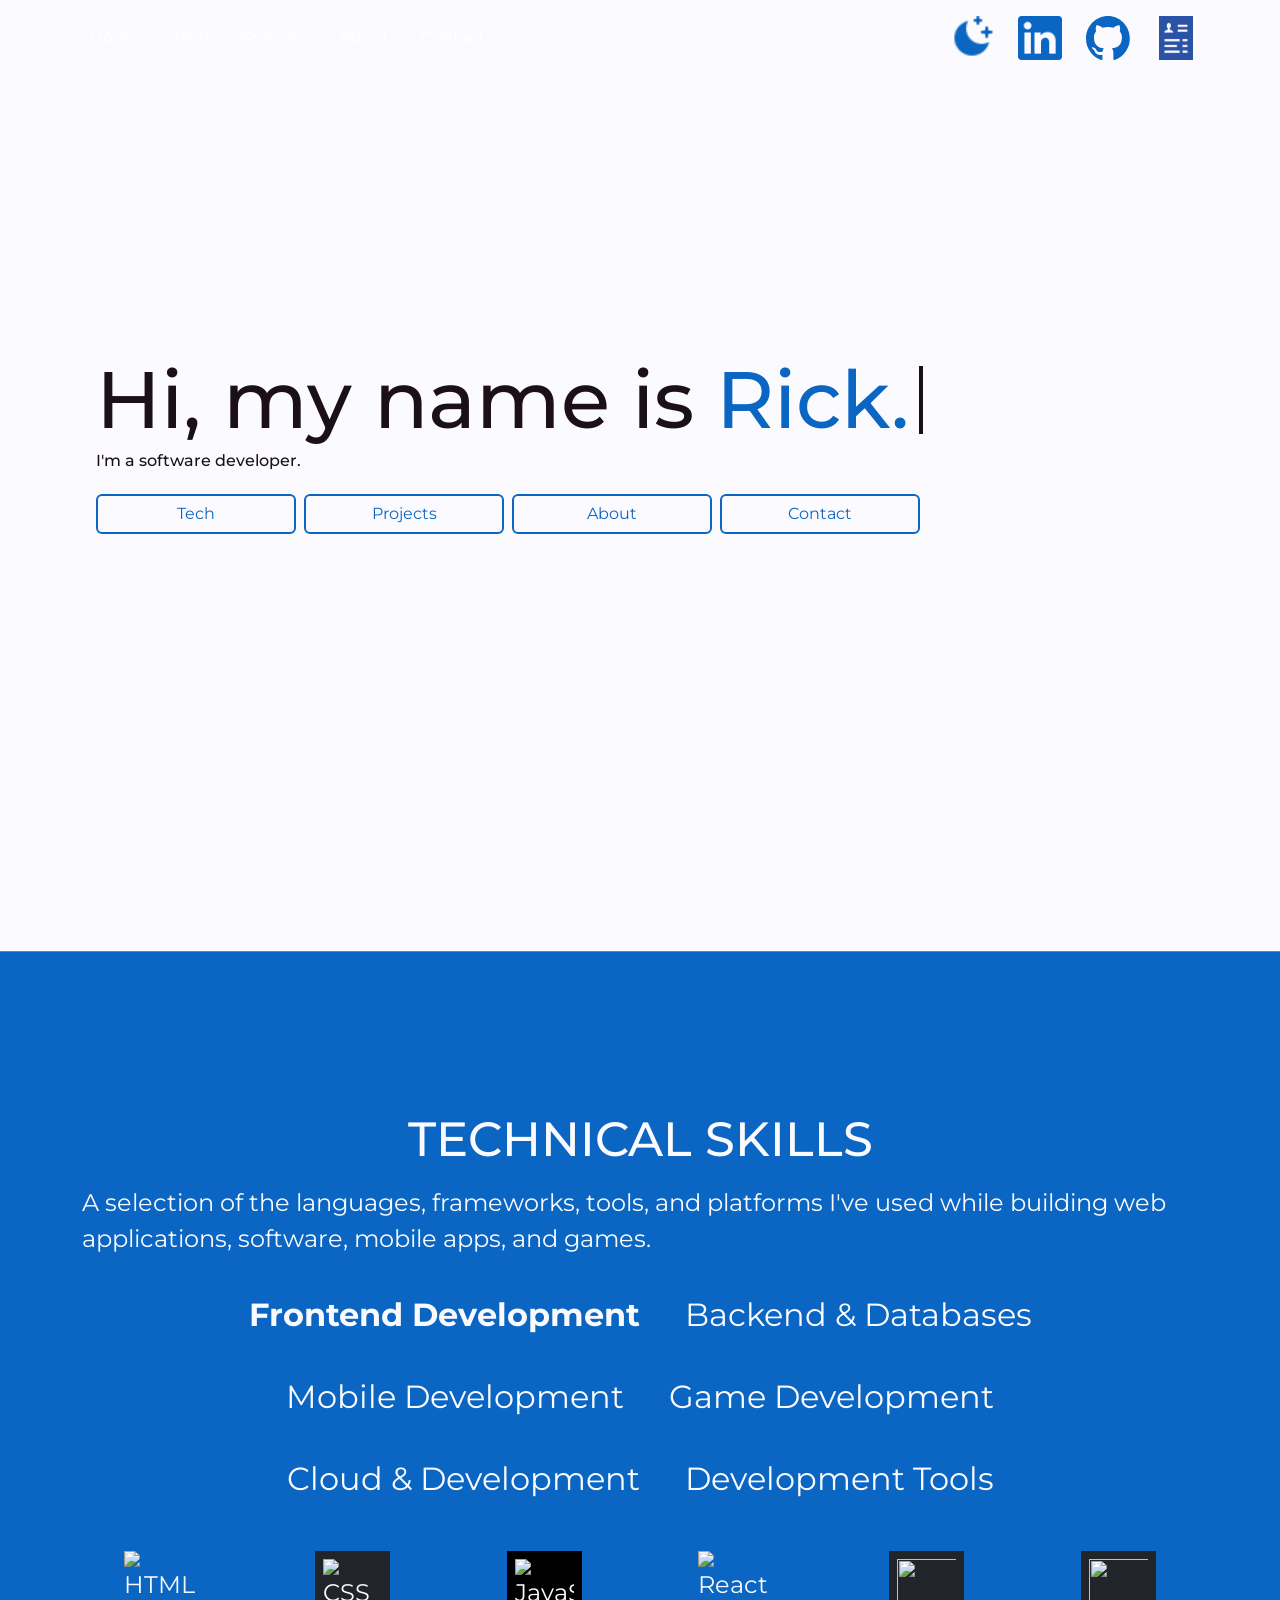
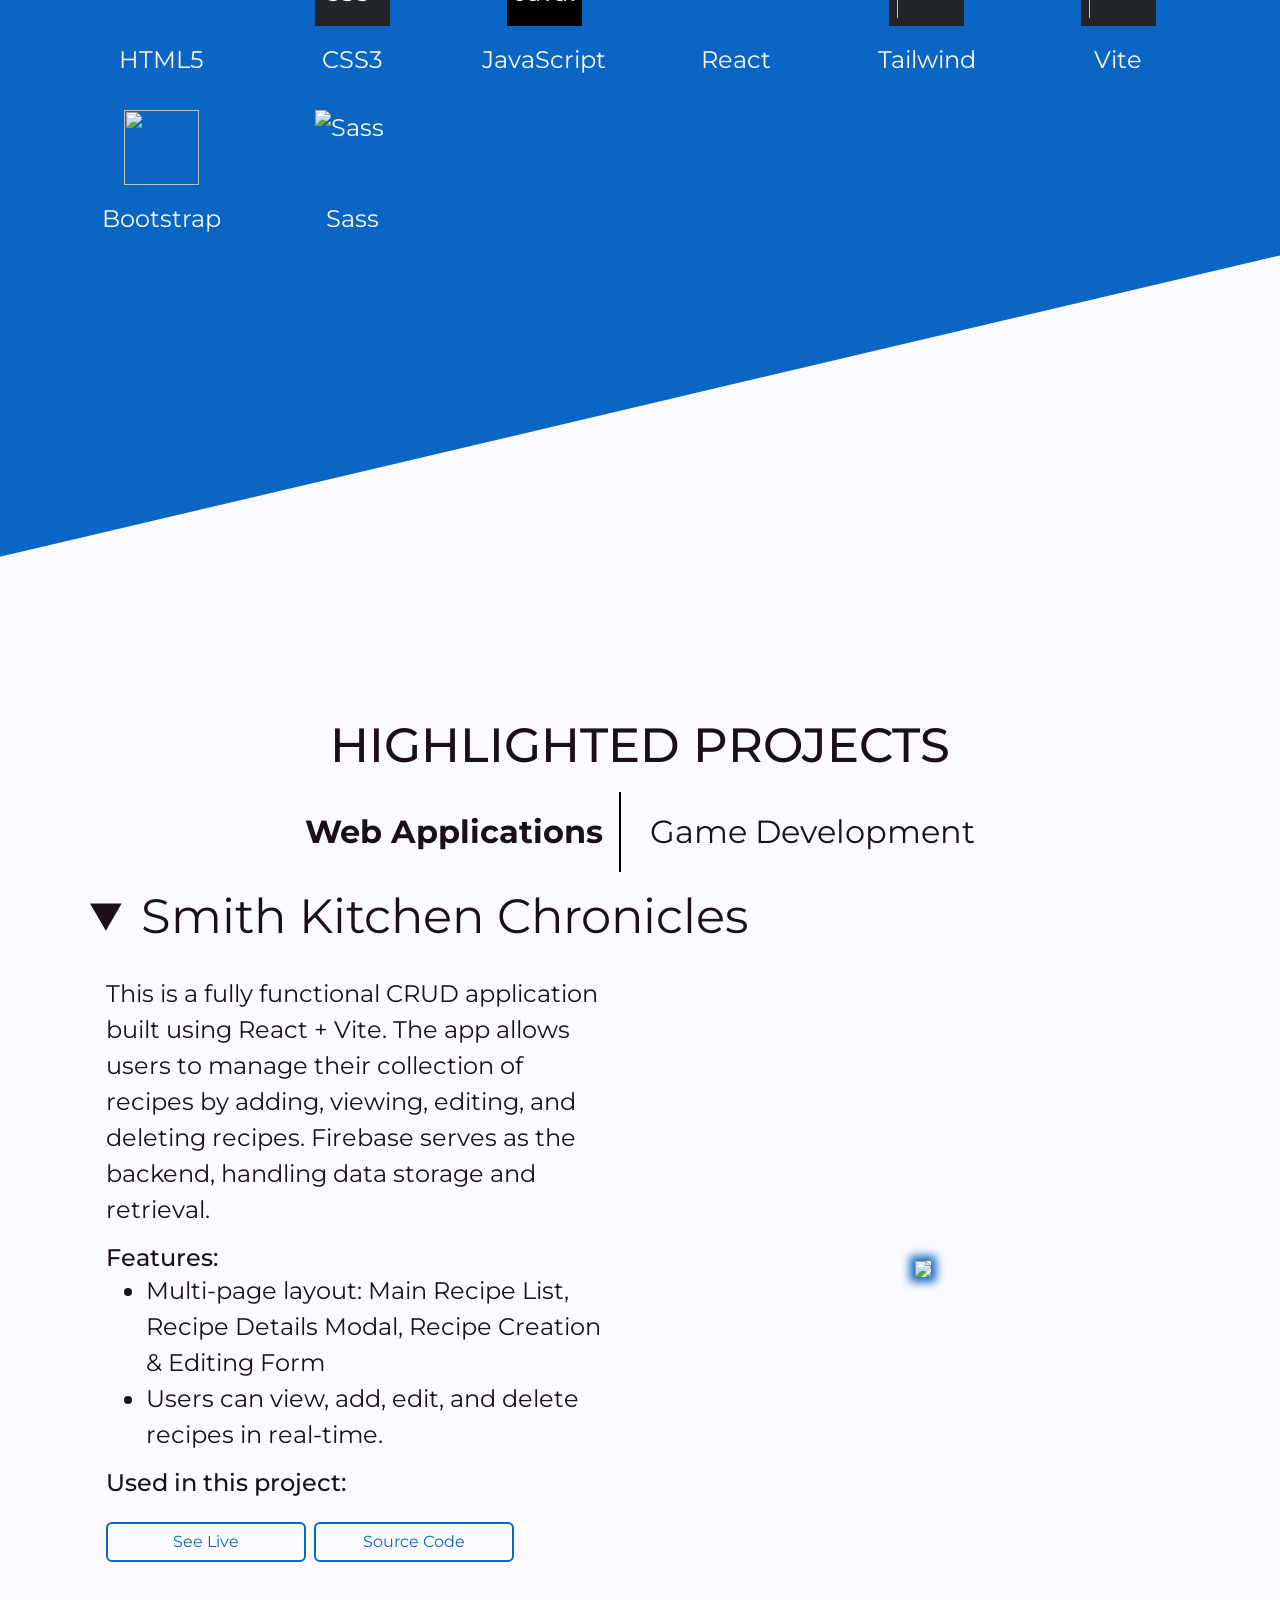
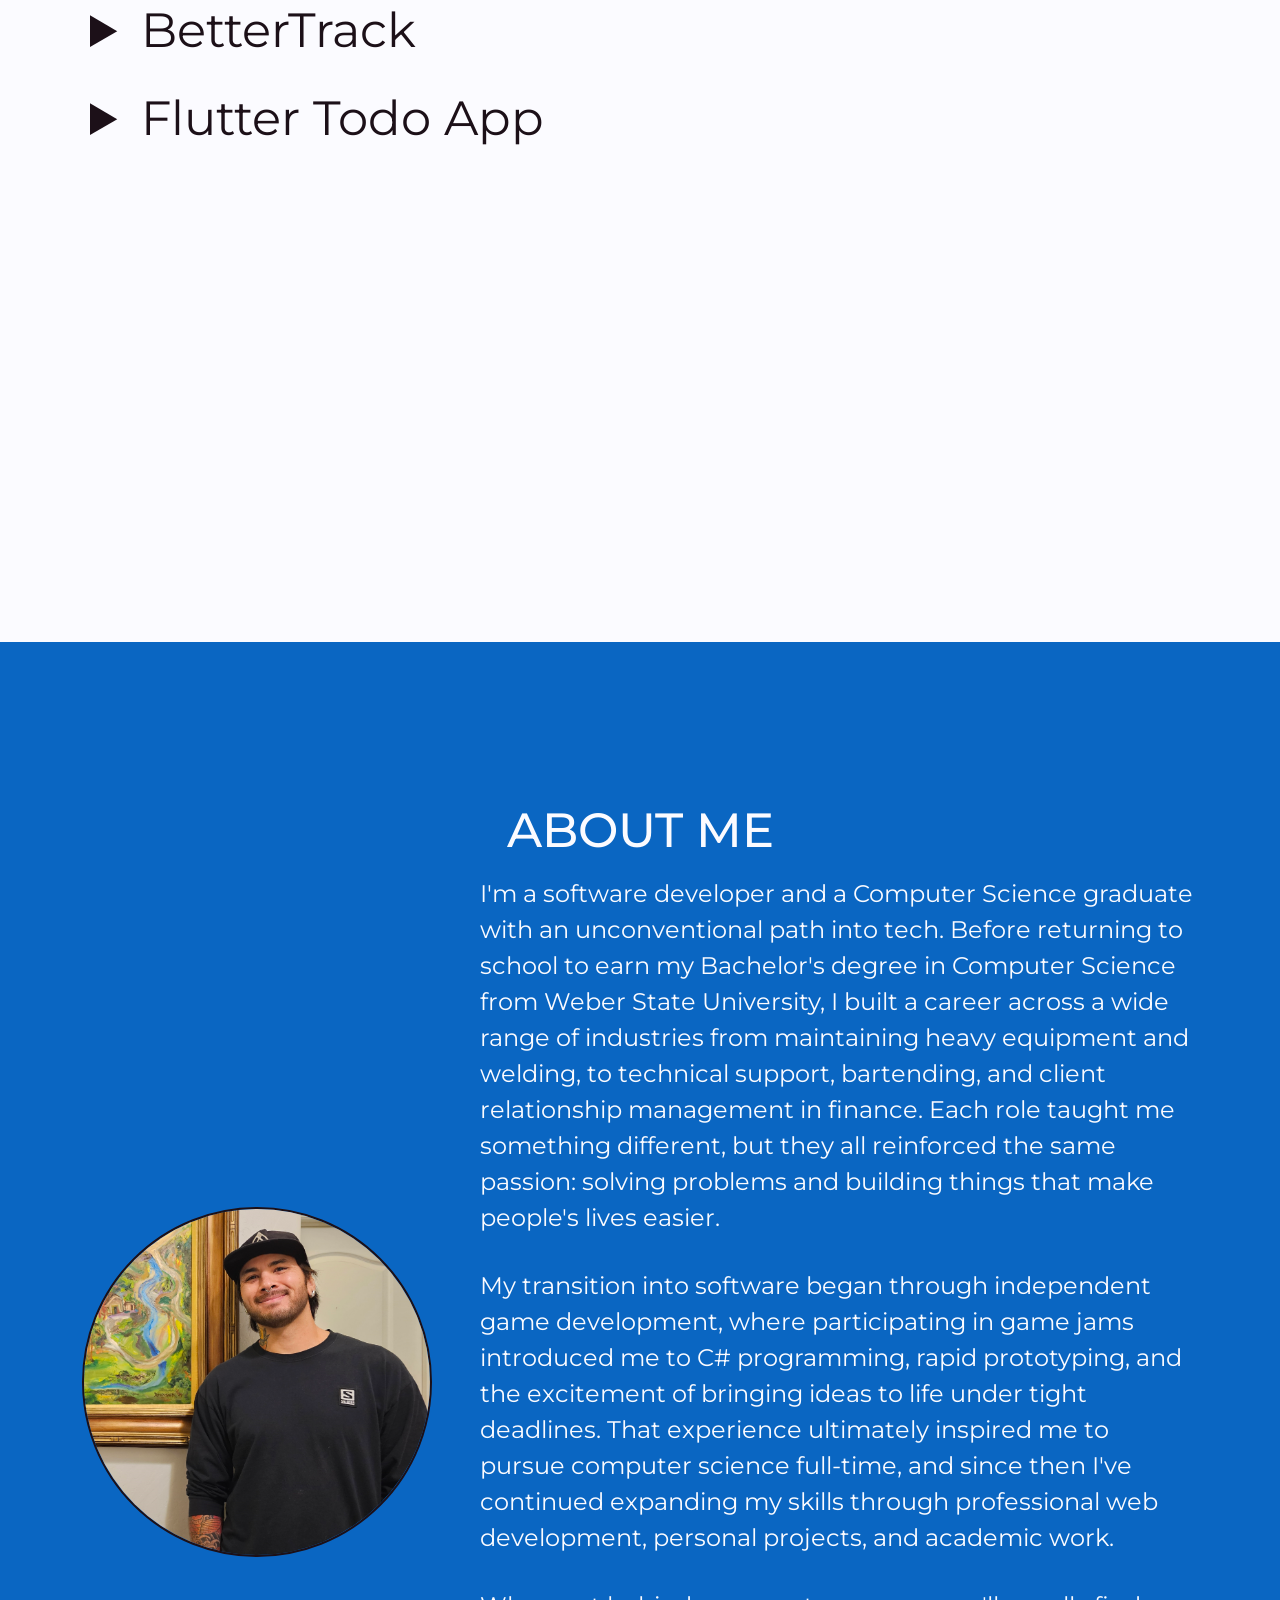
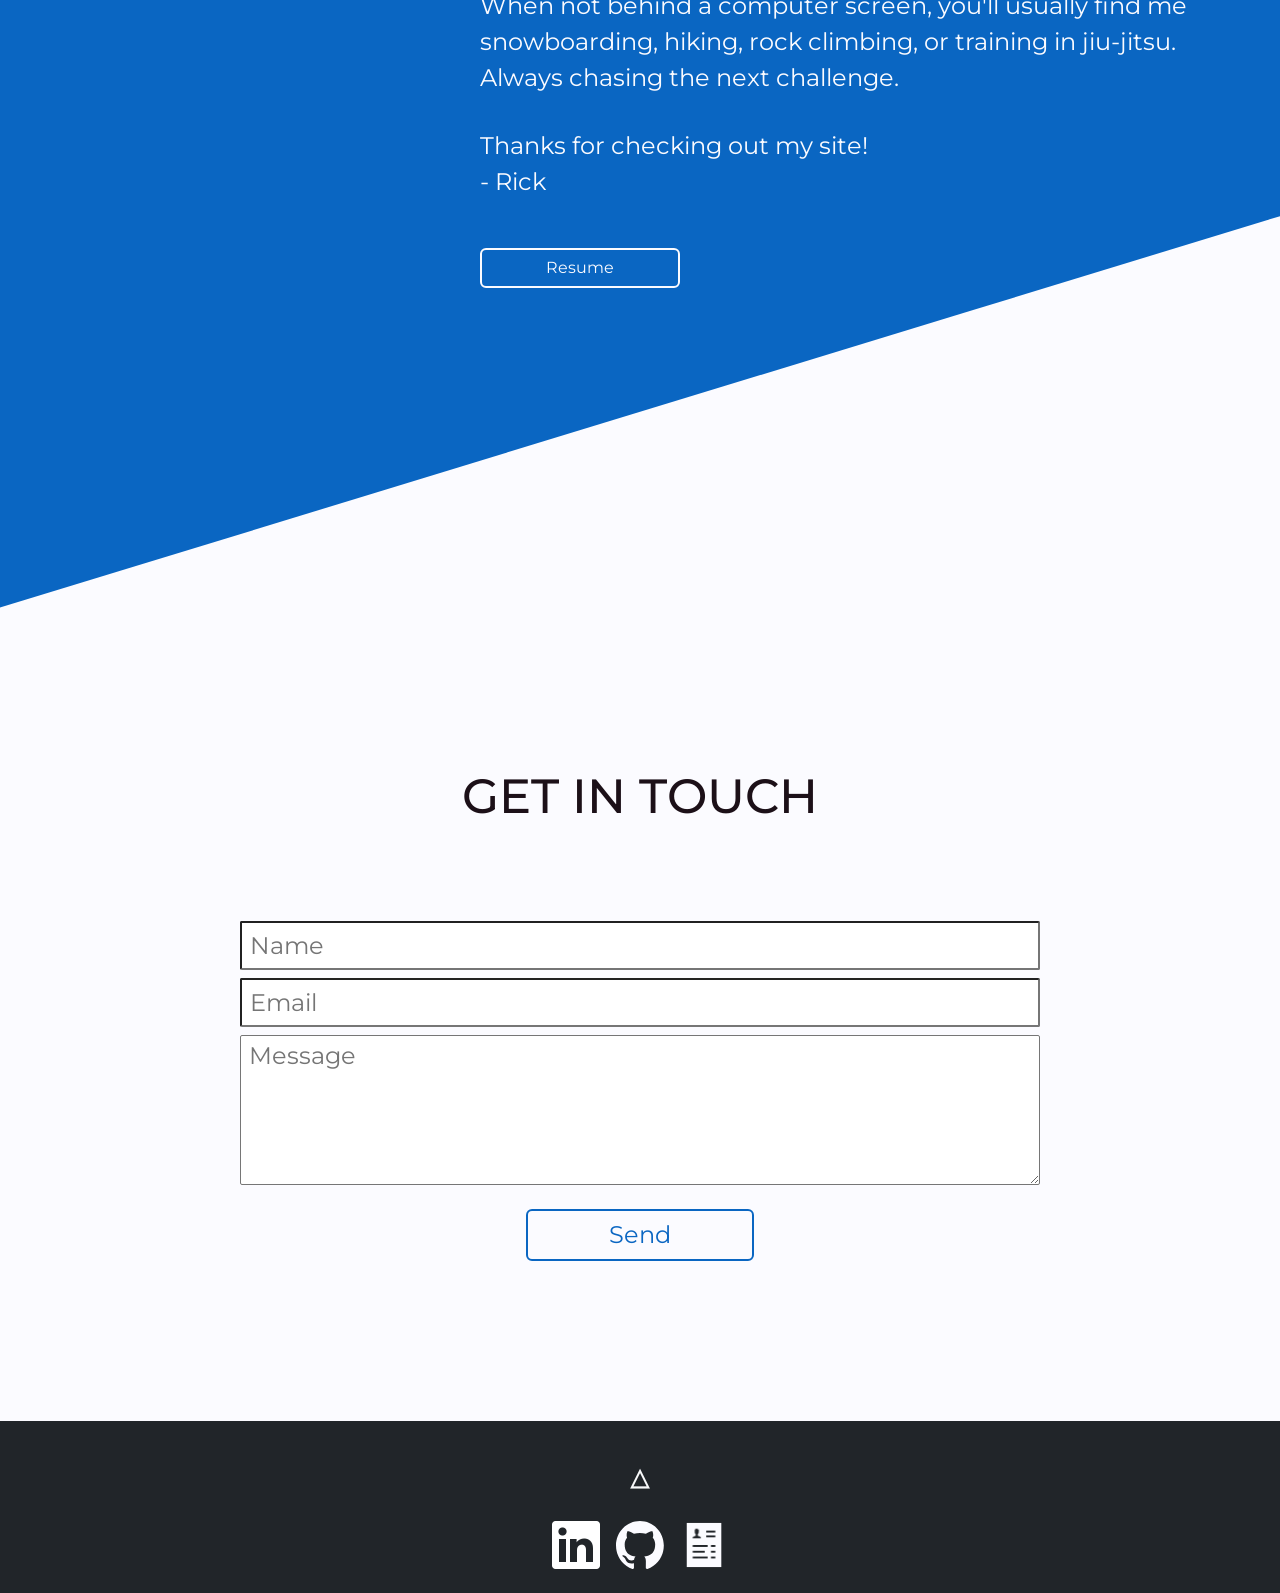
==== commit 4baf28ea: "bug correction on game projects not visible" ====
--- a/index.html
+++ b/index.html
@@ -411,7 +411,7 @@
         <div class="project-tabs text-center">
           <button class="project-tab active" data-tab="web">Web Applications</button>
           <!-- <button class="project-tab" data-tab="software">Software Development</button> -->
-          <button class="project-tab" data-tab="games">Game Development</button>
+          <button class="project-tab" data-tab="game-projects">Game Development</button>
         </div>
 
 
@@ -590,7 +590,7 @@
         <!-- ****************************** -->
         <!-- ******* Game Projects ********  -->
         <!-- ****************************** -->
-        <div class="project-panel" id="games">
+        <div class="project-panel" id="game-projects">
 
 
 
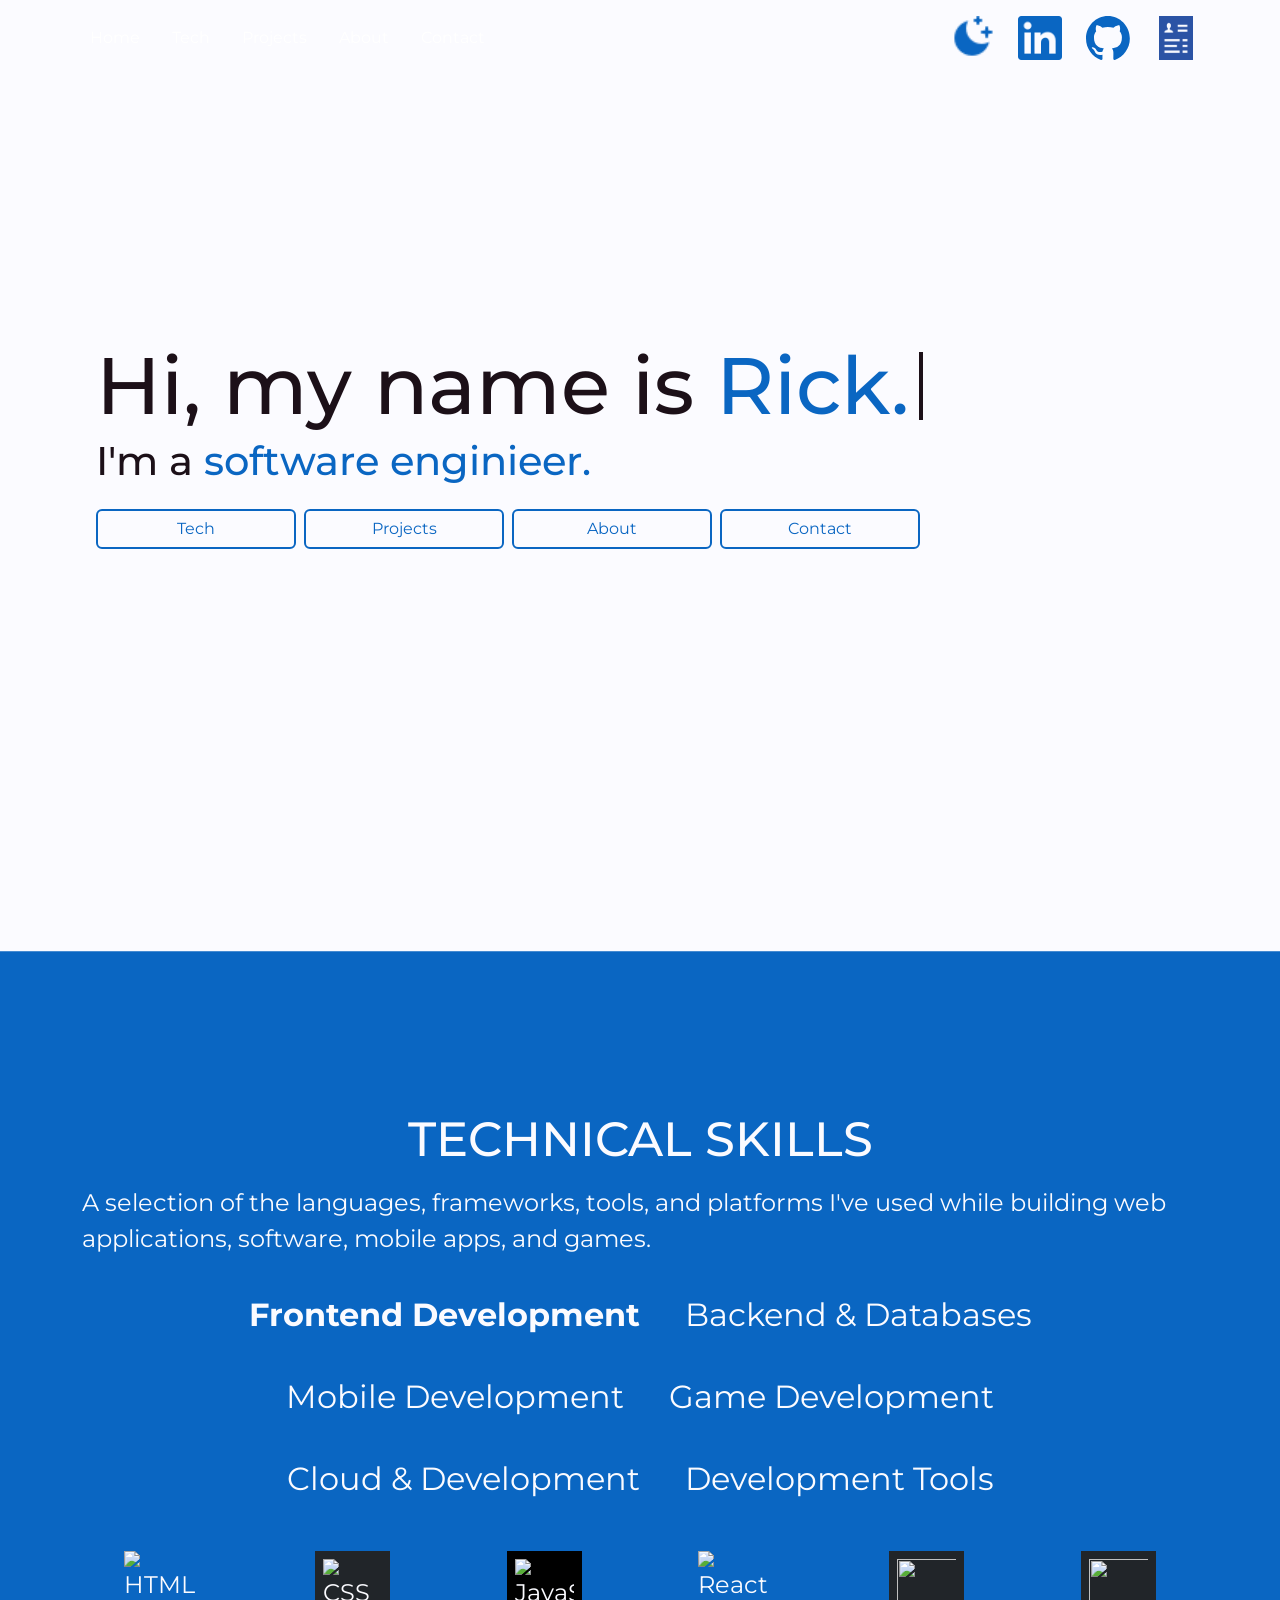
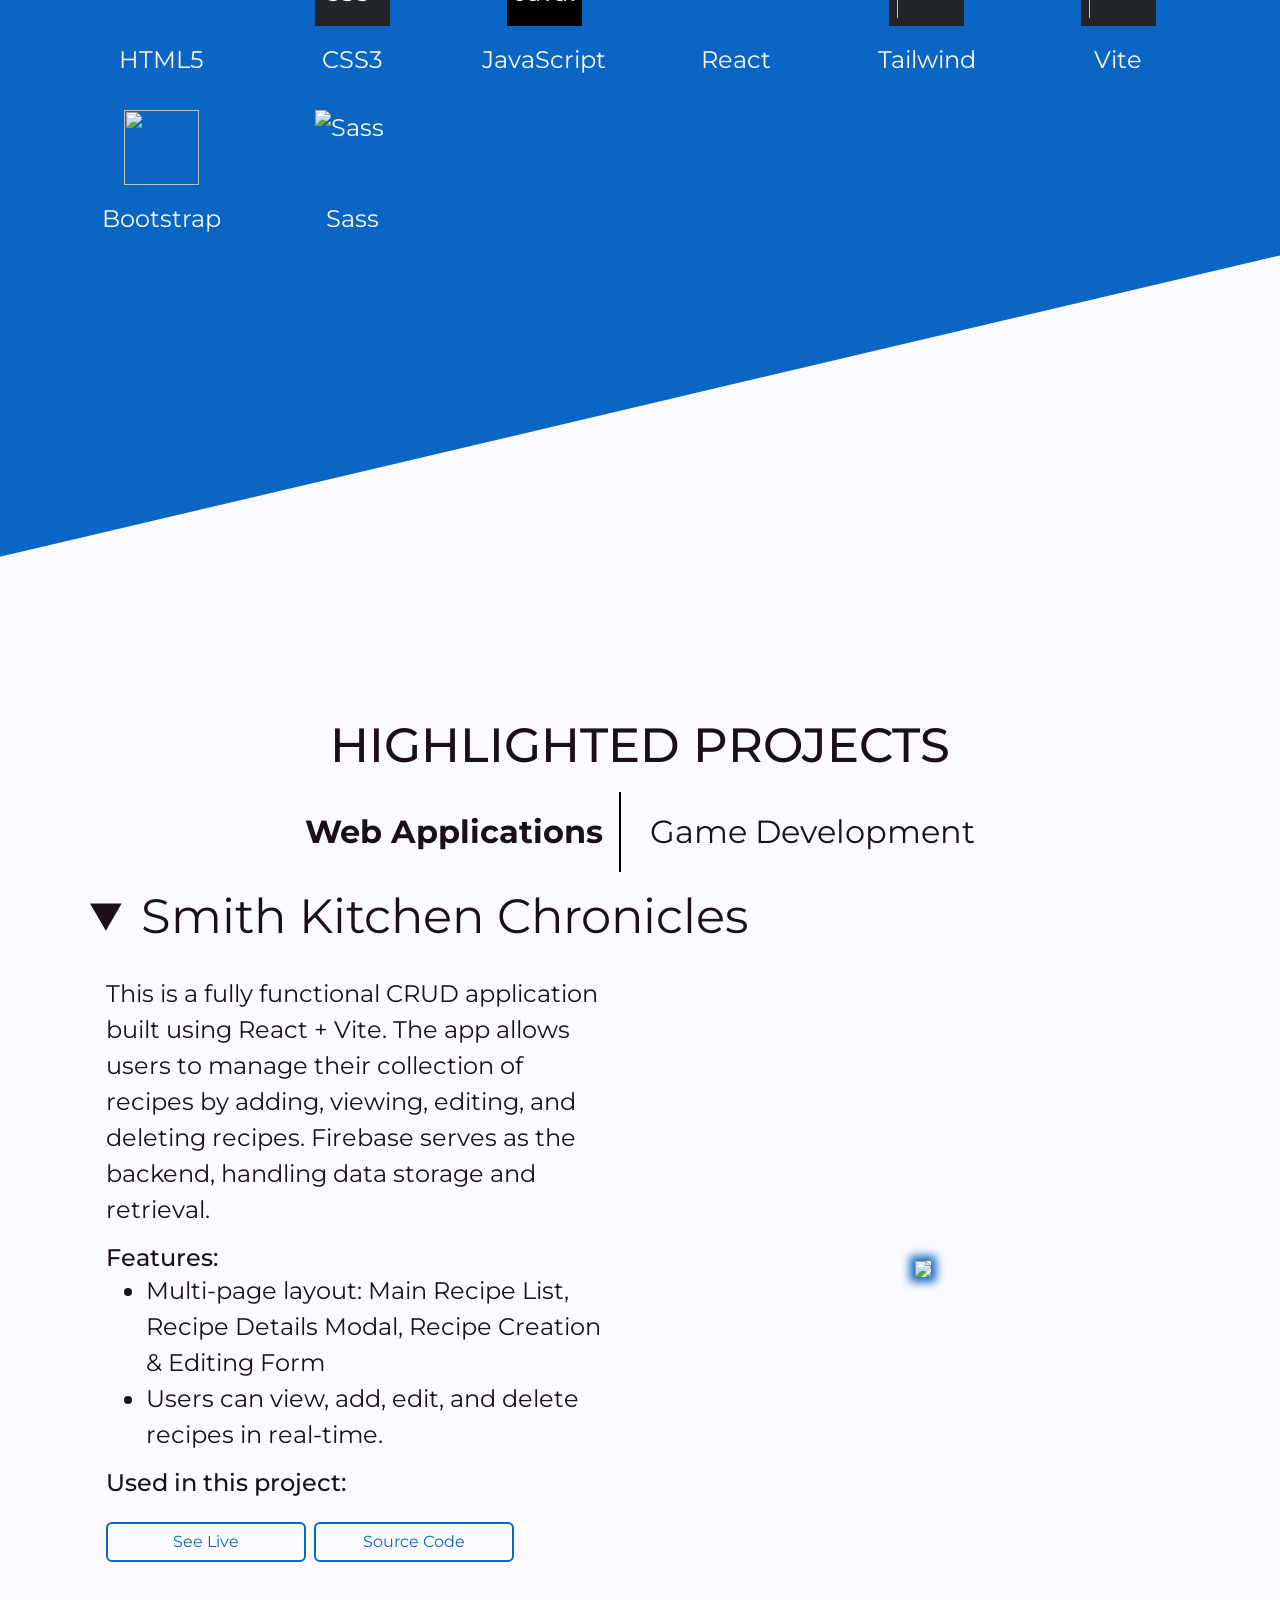
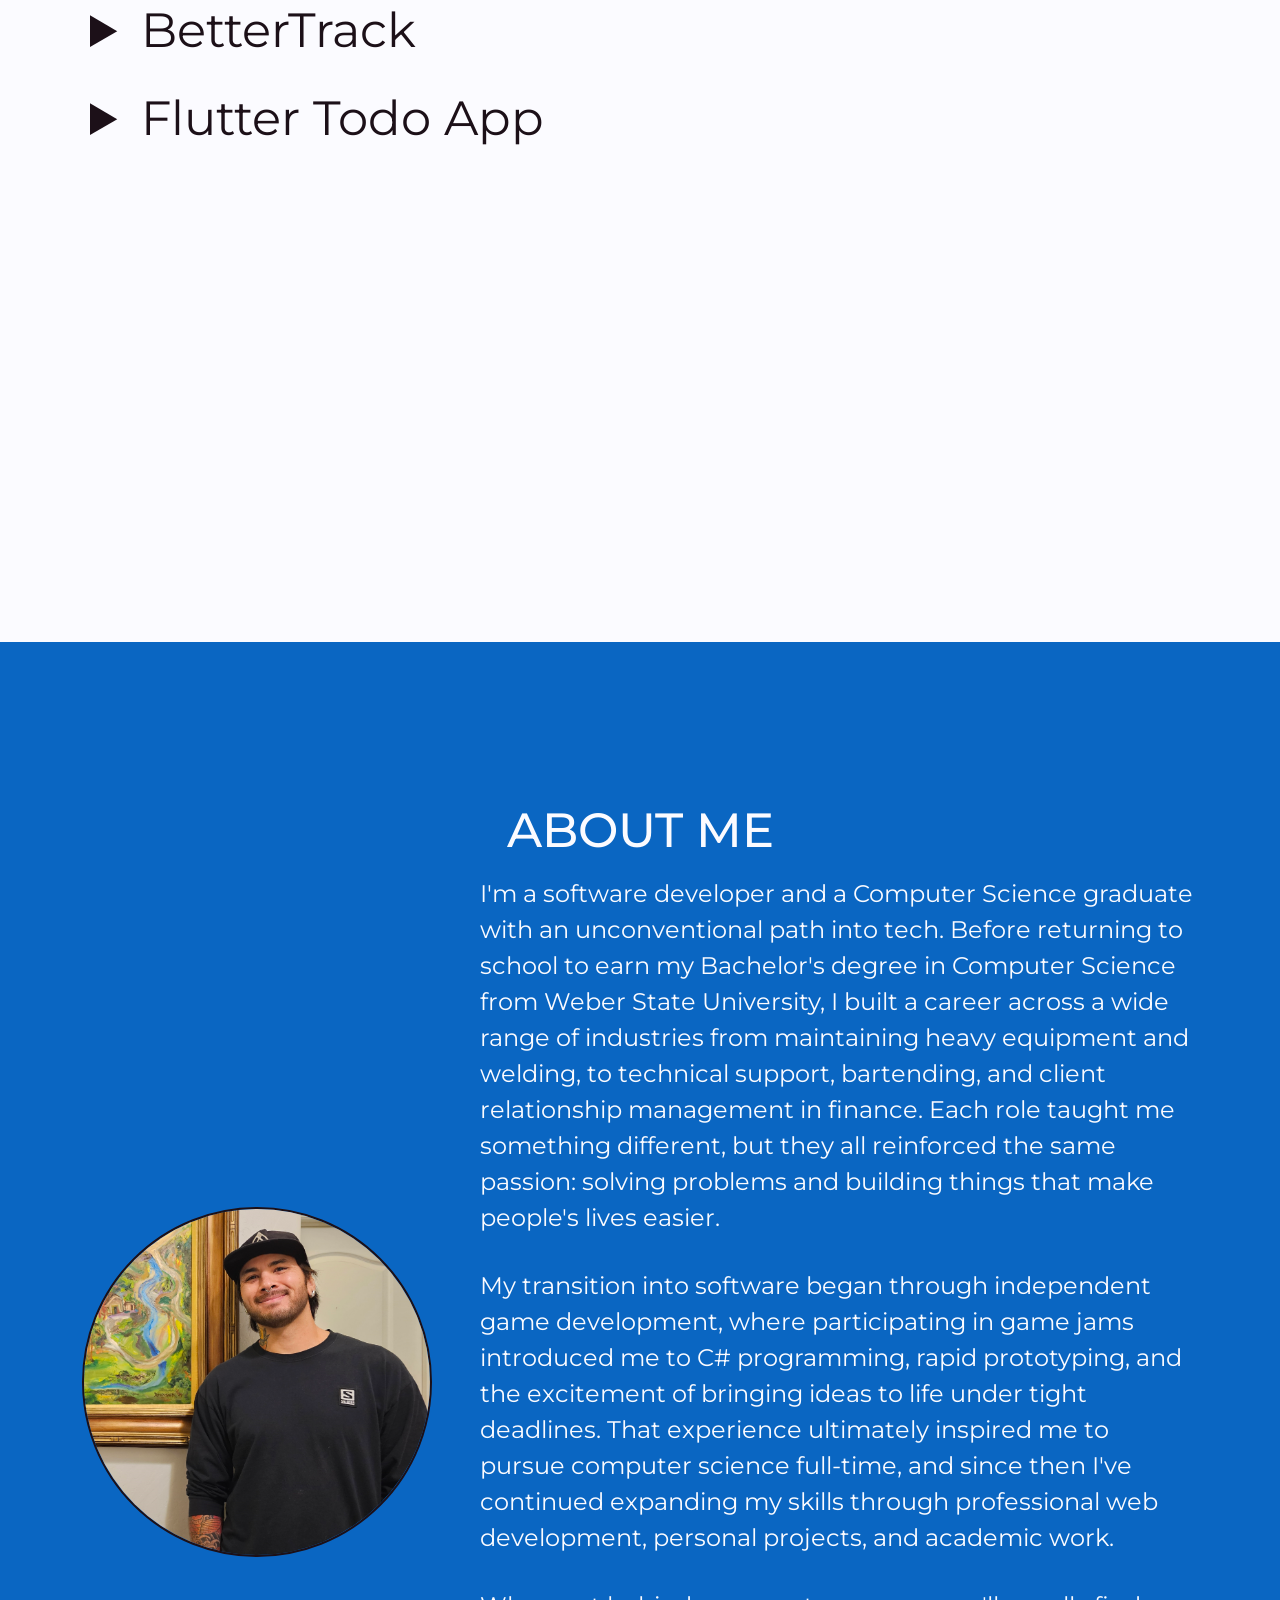
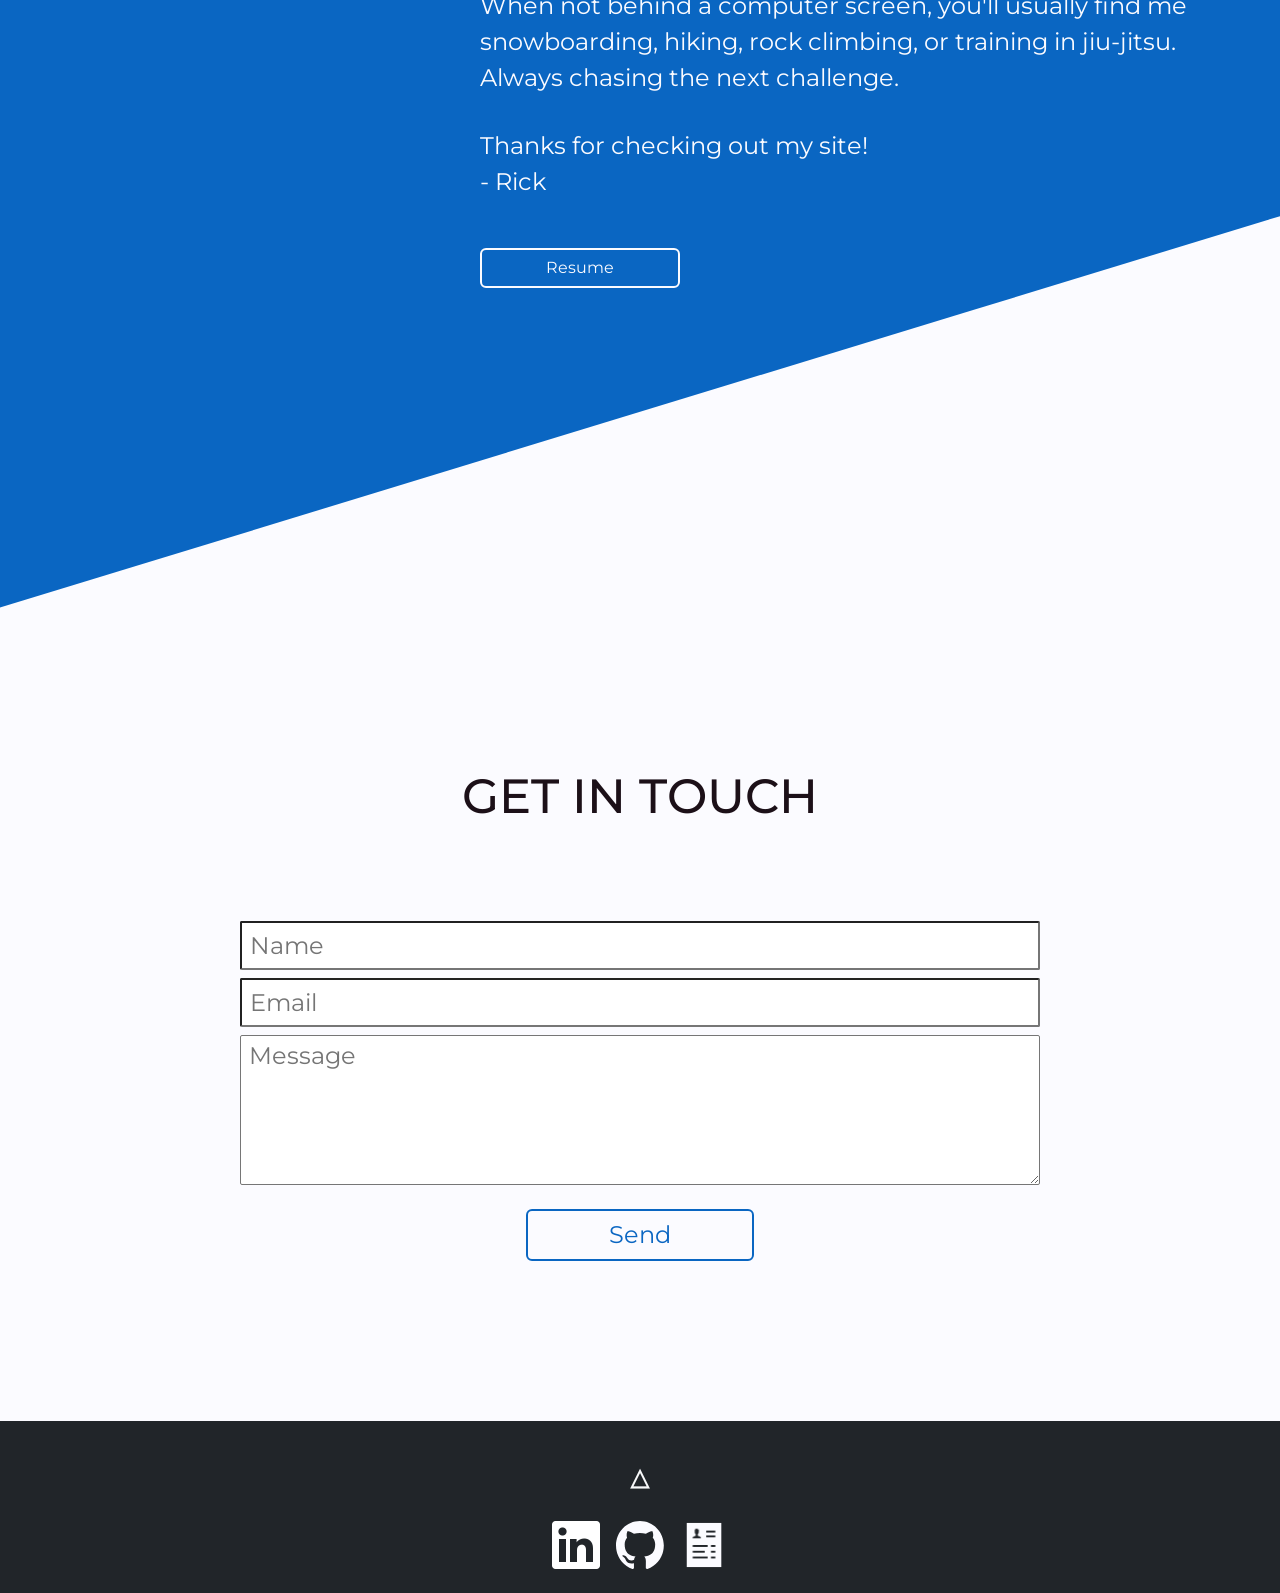
==== commit d55a37ab: "updated description on hero" ====
--- a/index.html
+++ b/index.html
@@ -111,8 +111,8 @@
     <section id="hero" class="dark_mode_toggle d-flex flex-column justify-content-center min-vh-100">
       <div class="container text-center text-lg-start px-3">
         <h1 id="typewriter-output" data-phrase="Hi, my name is Rick."></h1>
-        <h2 class="mt-3">I'm a software developer.</h2>
-
+        <h2 class="mt-3" id="description">I'm a <span id="changing-word" class="dark_mode_accent">software
+            enginieer.</span></h2>
         <div id="cta" class="d-flex flex-wrap justify-content-center justify-content-lg-start mt-3">
           <a class="btn dark_mode_accent" href="#skills">Tech</a>
           <a class="btn dark_mode_accent" href="#projects">Projects</a>
@@ -813,6 +813,7 @@
   <script src="scripts/send_email.js" defer></script>
   <script src="scripts/projects.js" defer></script>
   <script src="scripts/tech_stack.js" defer></script>
+  <script src="scripts/changing-description.js" defer></script>
   <!-- <script src="https://www.google.com/recaptcha/api.js" async defer></script> -->
   <script src="https://cdn.jsdelivr.net/npm/bootstrap@5.3.3/dist/js/bootstrap.bundle.min.js"></script>
 
--- a/stylesheets/main.css
+++ b/stylesheets/main.css
@@ -263,15 +263,22 @@
   align-content: center;
 }
 
-#typewriter-output,
+#typewriter-output {
+  font-size: 5rem;
+}
+
 #description {
-  font-size: 5rem;
-}
-
-#description {
+  font-size: 2.5rem;
   animation: fade-in-from-left 1.5s forwards;
-  animation-delay: 2s;
+  animation-delay: 2.5s;
   opacity: 0;
+}
+#description #changing-word {
+  display: inline-block;
+  color: #0a66c2;
+  min-width: 9ch;
+  text-align: left;
+  transition: opacity 0.25s ease, transform 0.25s ease;
 }
 
 #cta {
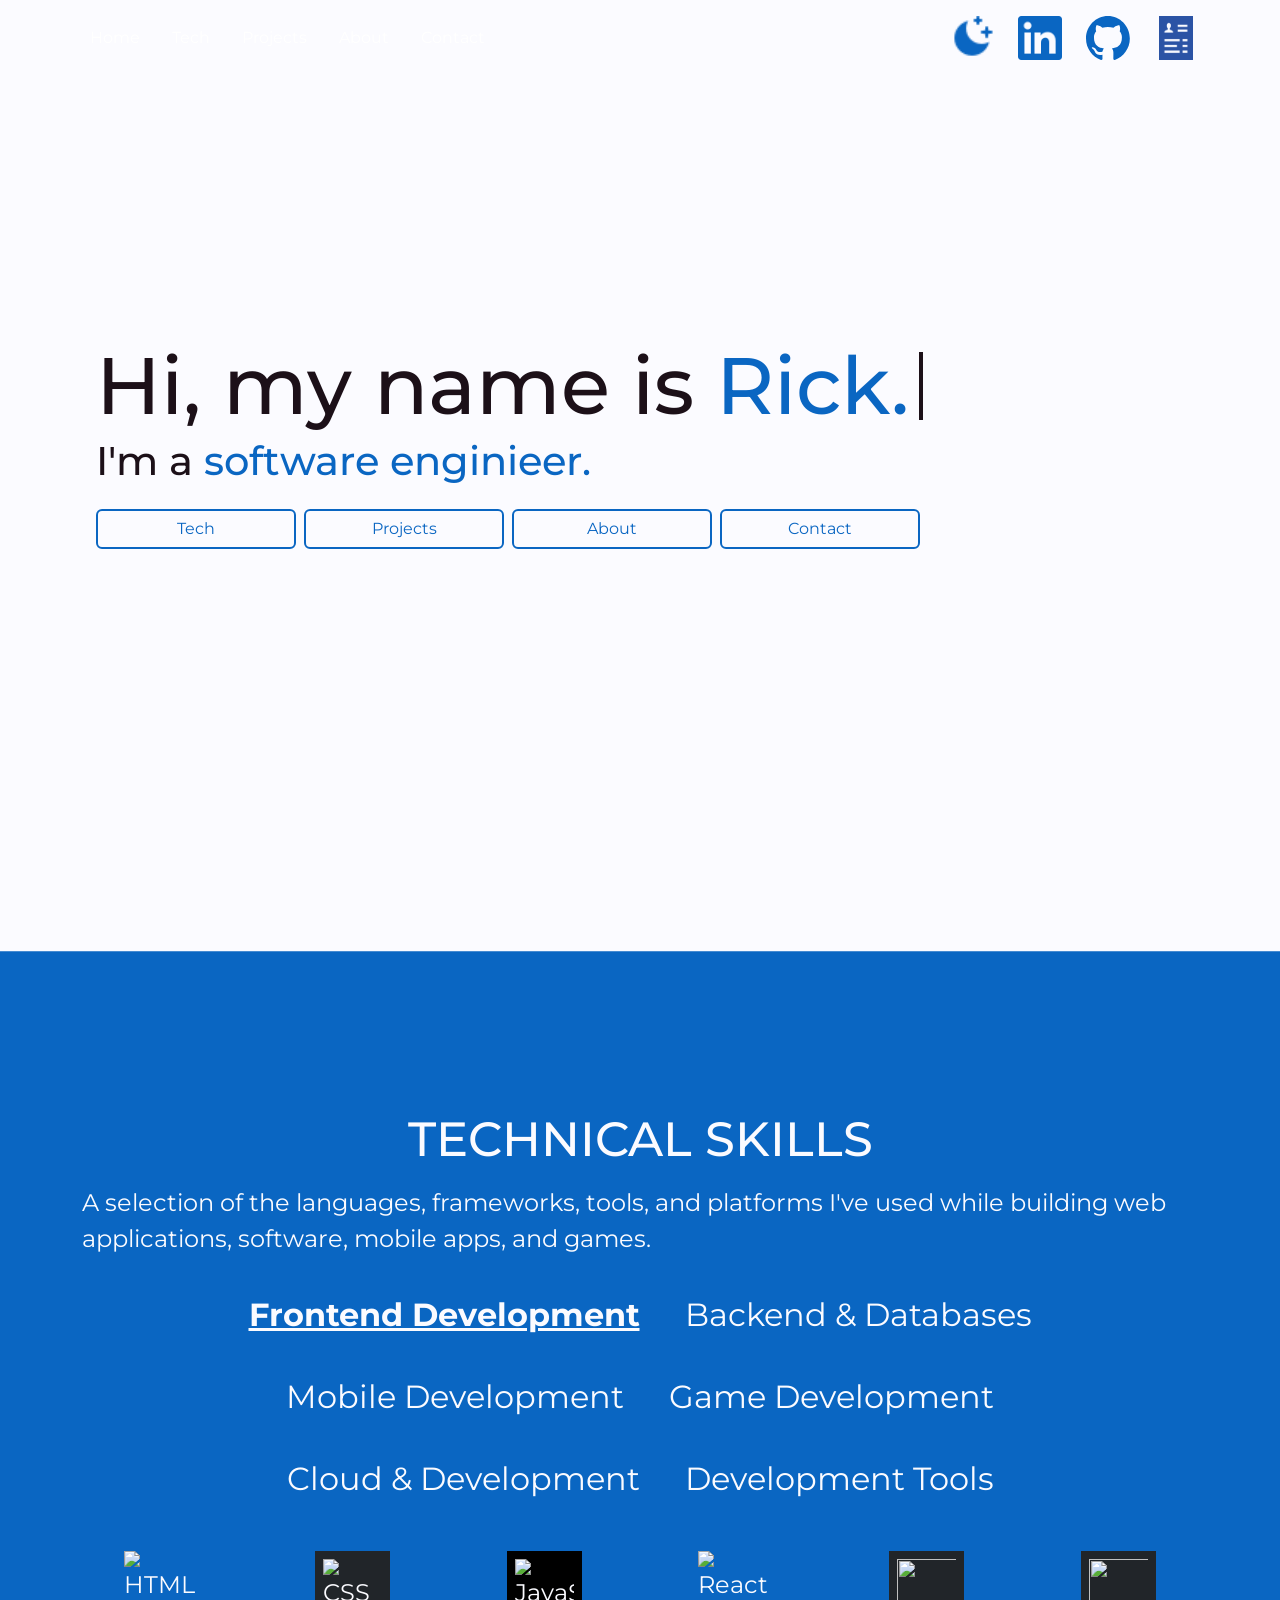
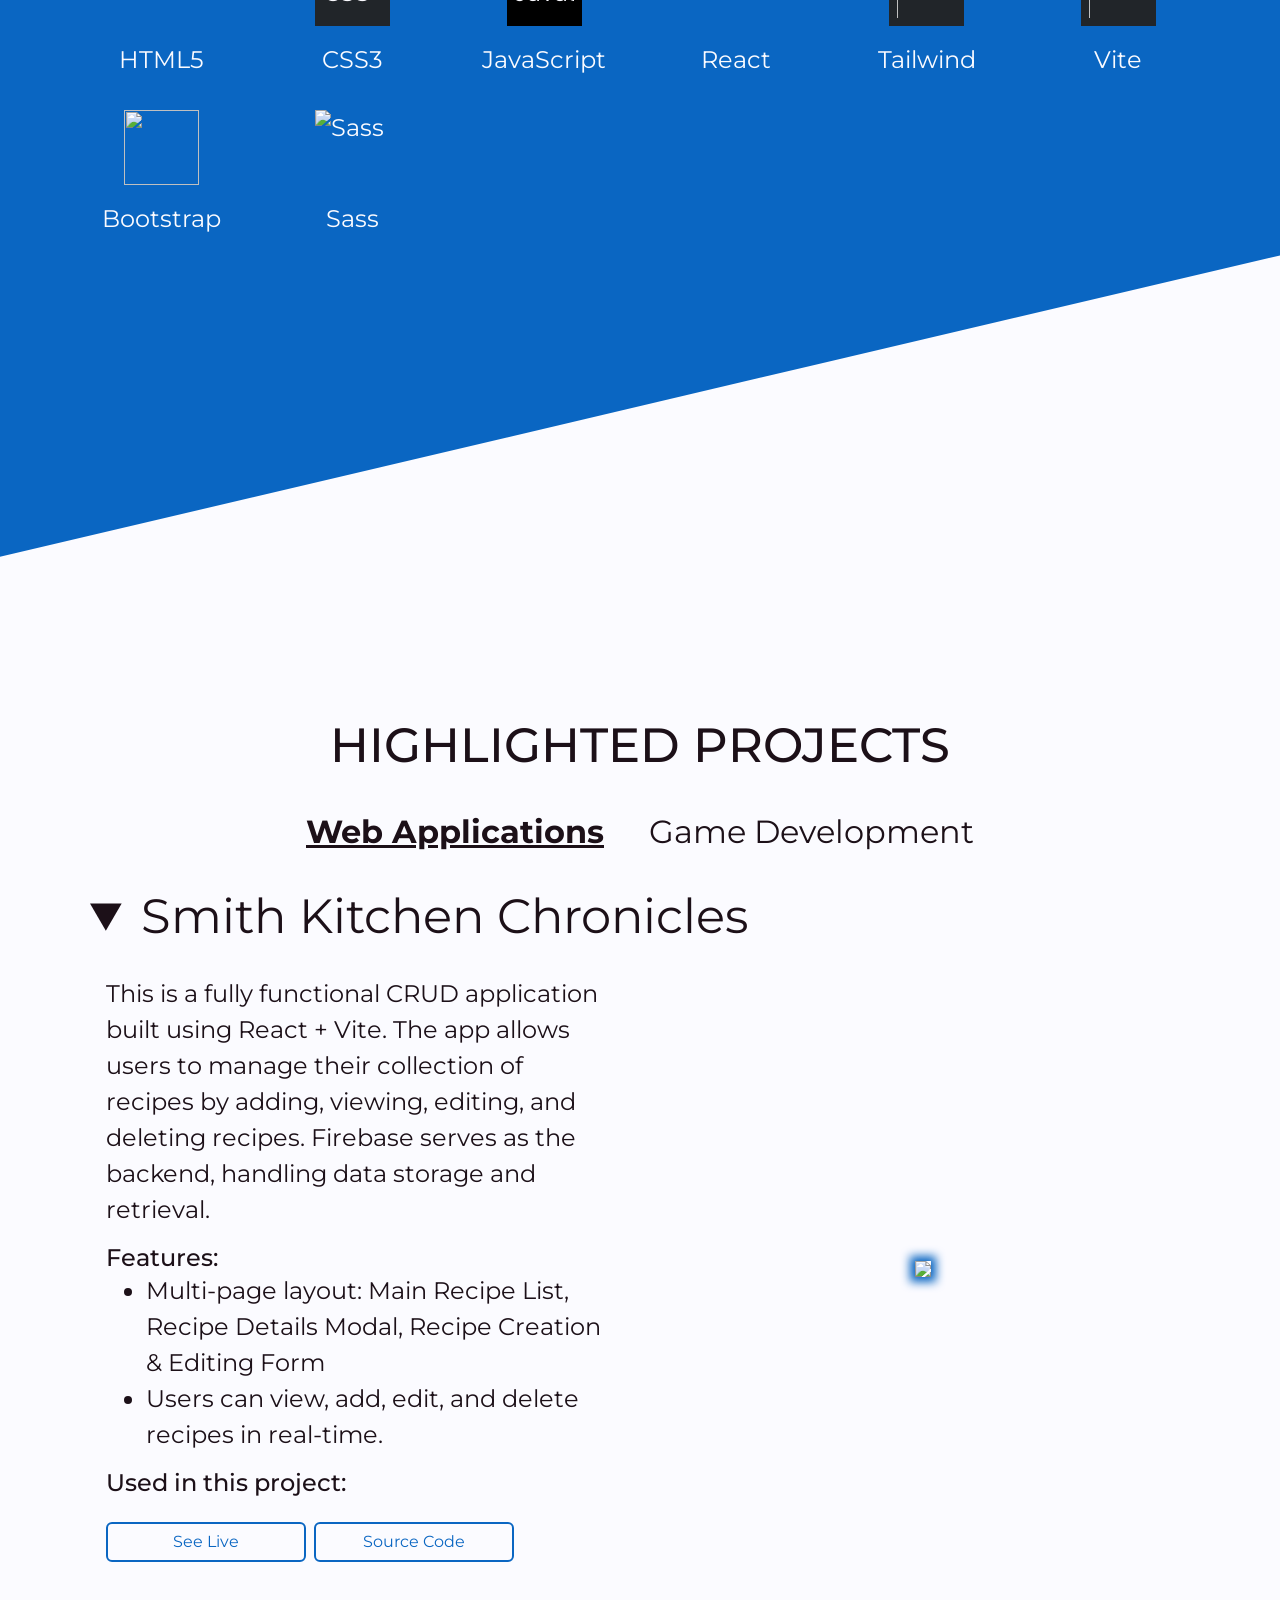
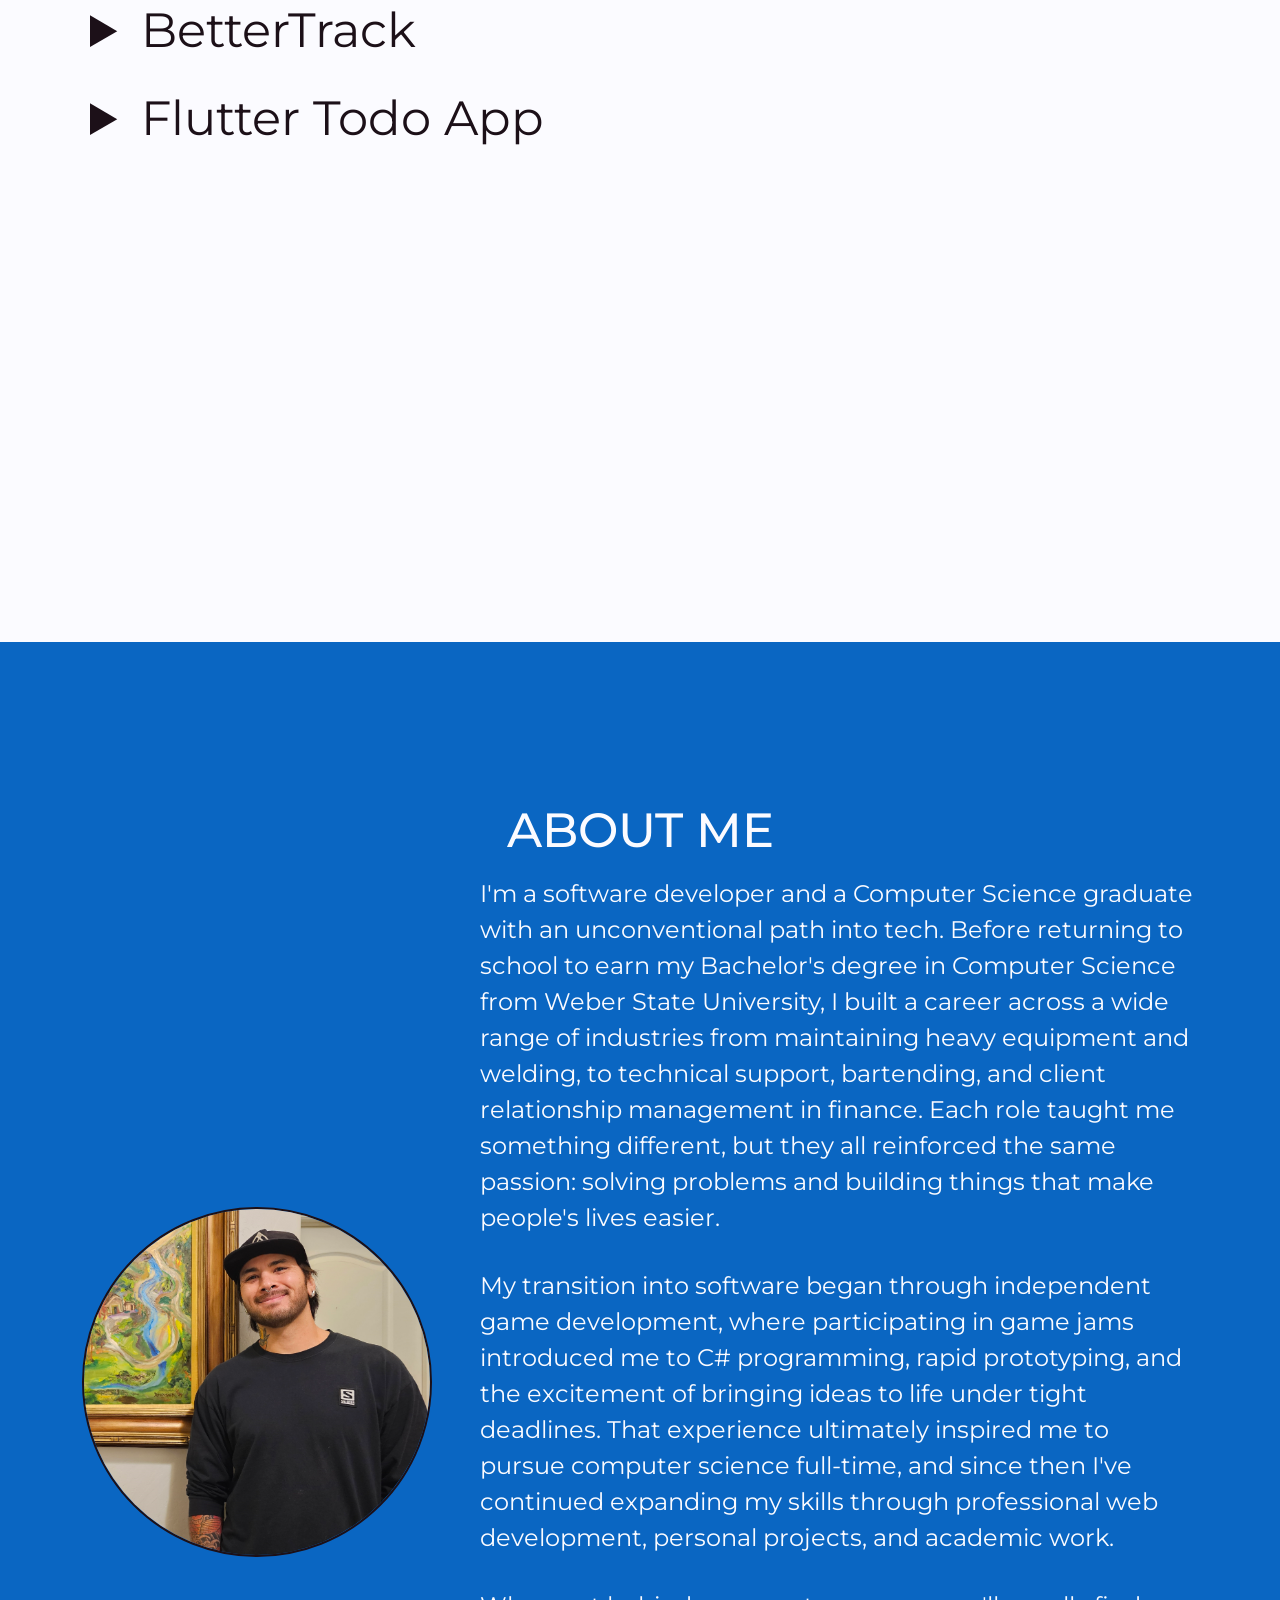
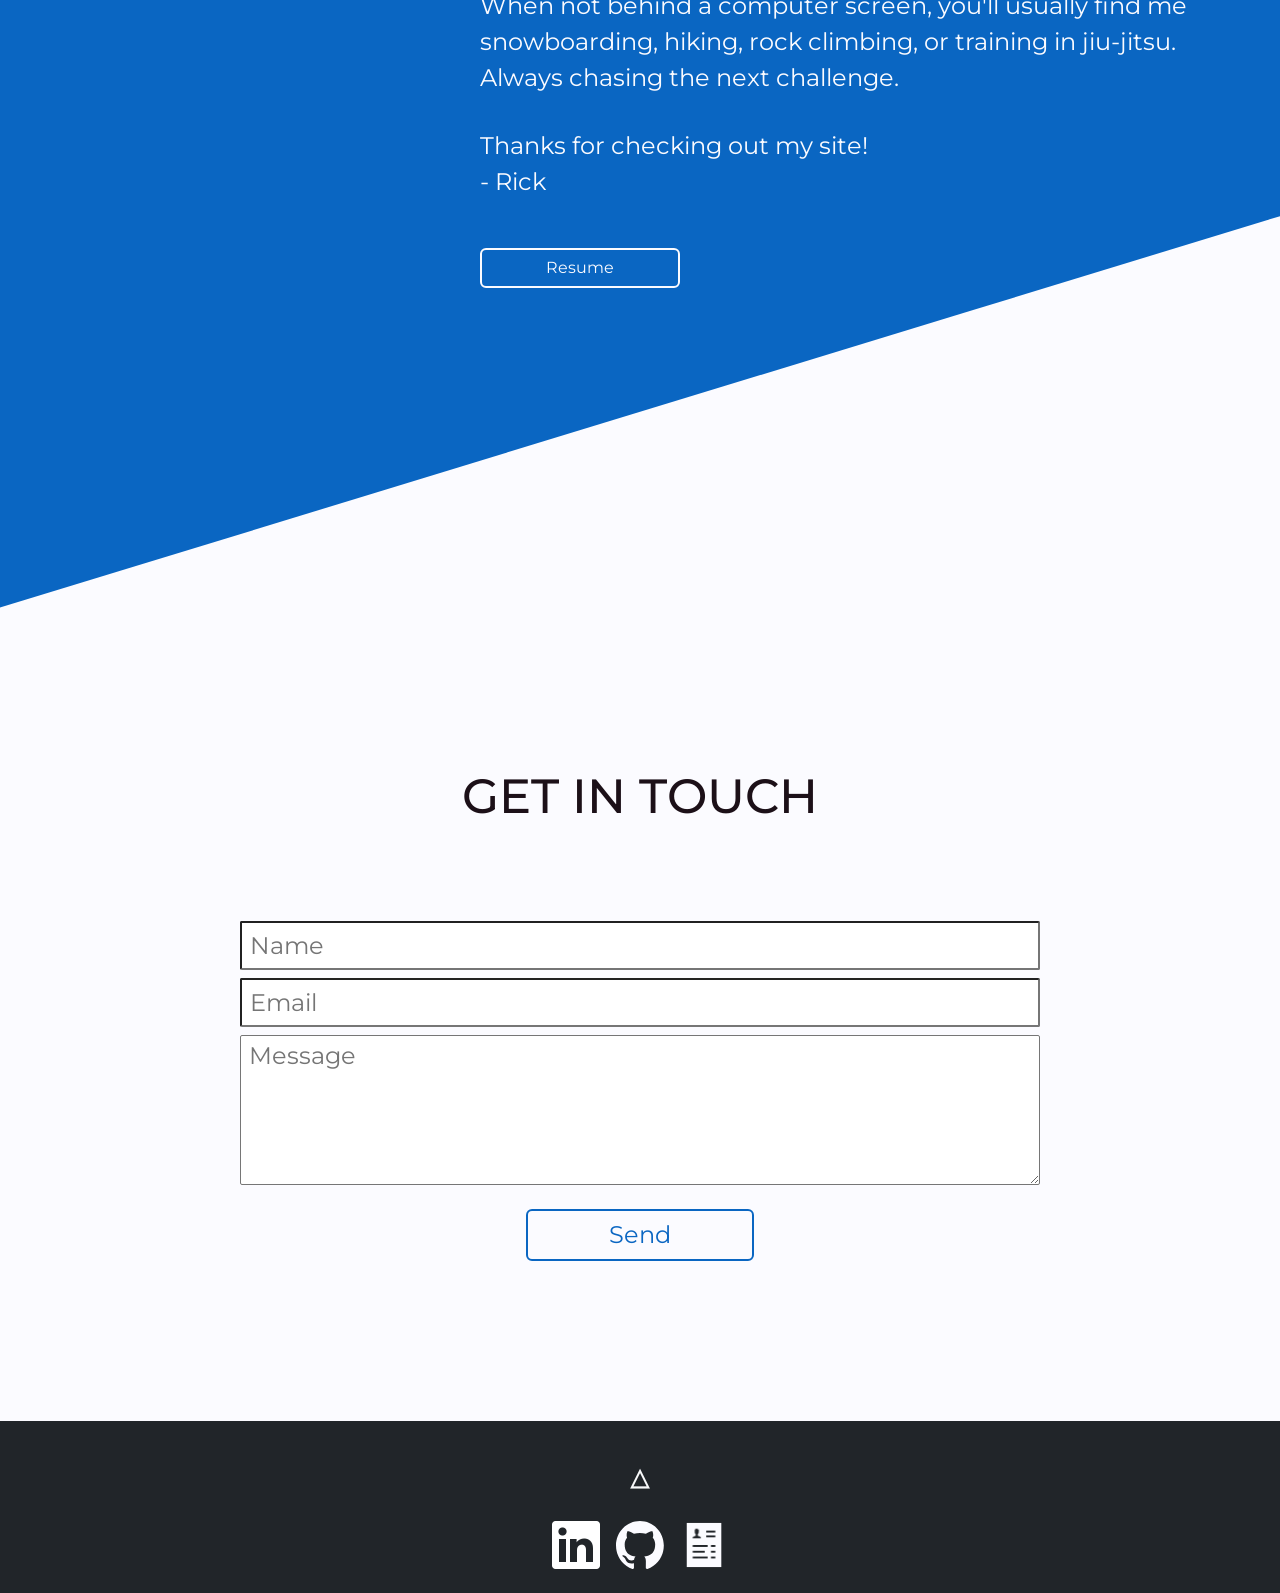
==== commit cec1e18b: "added tech skills and highlighting/underlining active tab" ====
--- a/index.html
+++ b/index.html
@@ -61,7 +61,7 @@
             src="data:image/svg+xml,%3csvg%20width='98'%20height='96'%20xmlns='http://www.w3.org/2000/svg'%3e%3cpath%20fill-rule='evenodd'%20clip-rule='evenodd'%20d='M48.854%200C21.839%200%200%2022%200%2049.217c0%2021.756%2013.993%2040.172%2033.405%2046.69%202.427.49%203.316-1.059%203.316-2.362%200-1.141-.08-5.052-.08-9.127-13.59%202.934-16.42-5.867-16.42-5.867-2.184-5.704-5.42-7.17-5.42-7.17-4.448-3.015.324-3.015.324-3.015%204.934.326%207.523%205.052%207.523%205.052%204.367%207.496%2011.404%205.378%2014.235%204.074.404-3.178%201.699-5.378%203.074-6.6-10.839-1.141-22.243-5.378-22.243-24.283%200-5.378%201.94-9.778%205.014-13.2-.485-1.222-2.184-6.275.486-13.038%200%200%204.125-1.304%2013.426%205.052a46.97%2046.97%200%200%201%2012.214-1.63c4.125%200%208.33.571%2012.213%201.63%209.302-6.356%2013.427-5.052%2013.427-5.052%202.67%206.763.97%2011.816.485%2013.038%203.155%203.422%205.015%207.822%205.015%2013.2%200%2018.905-11.404%2023.06-22.324%2024.283%201.78%201.548%203.316%204.481%203.316%209.126%200%206.6-.08%2011.897-.08%2013.526%200%201.304.89%202.853%203.316%202.364%2019.412-6.52%2033.405-24.935%2033.405-46.691C97.707%2022%2075.788%200%2048.854%200z'%20fill='%230a66c2'/%3e%3c/svg%3e"
             id="githubIcon" class="header-icon-img clickable" alt="GitHub" />
         </a>
-        <a href="https://drive.google.com/file/d/1vqVfGto_qbv9OZ-Q_geAvoFOlkkI3bne/view?usp=sharing" target="_blank">
+        <a href="https://drive.google.com/file/d/1VkA_sOrytsFKQpcLzm9QCuUF0MzwTtFb/view?usp=sharing" target="_blank">
           <img src="/assets/resume_icon_blue-DK6ogLEF.png" id="resumeIcon" class="header-icon-img clickable"
             alt="Resume" />
         </a>
@@ -93,7 +93,7 @@
               src="data:image/svg+xml,%3csvg%20width='98'%20height='96'%20xmlns='http://www.w3.org/2000/svg'%3e%3cpath%20fill-rule='evenodd'%20clip-rule='evenodd'%20d='M48.854%200C21.839%200%200%2022%200%2049.217c0%2021.756%2013.993%2040.172%2033.405%2046.69%202.427.49%203.316-1.059%203.316-2.362%200-1.141-.08-5.052-.08-9.127-13.59%202.934-16.42-5.867-16.42-5.867-2.184-5.704-5.42-7.17-5.42-7.17-4.448-3.015.324-3.015.324-3.015%204.934.326%207.523%205.052%207.523%205.052%204.367%207.496%2011.404%205.378%2014.235%204.074.404-3.178%201.699-5.378%203.074-6.6-10.839-1.141-22.243-5.378-22.243-24.283%200-5.378%201.94-9.778%205.014-13.2-.485-1.222-2.184-6.275.486-13.038%200%200%204.125-1.304%2013.426%205.052a46.97%2046.97%200%200%201%2012.214-1.63c4.125%200%208.33.571%2012.213%201.63%209.302-6.356%2013.427-5.052%2013.427-5.052%202.67%206.763.97%2011.816.485%2013.038%203.155%203.422%205.015%207.822%205.015%2013.2%200%2018.905-11.404%2023.06-22.324%2024.283%201.78%201.548%203.316%204.481%203.316%209.126%200%206.6-.08%2011.897-.08%2013.526%200%201.304.89%202.853%203.316%202.364%2019.412-6.52%2033.405-24.935%2033.405-46.691C97.707%2022%2075.788%200%2048.854%200z'%20fill='%230a66c2'/%3e%3c/svg%3e"
               id="githubIconMobile" class="header-icon-img clickable" alt="GitHub" />
           </a>
-          <a href="https://drive.google.com/file/d/1vqVfGto_qbv9OZ-Q_geAvoFOlkkI3bne/view?usp=sharing" target="_blank">
+          <a href="https://drive.google.com/file/d/1VkA_sOrytsFKQpcLzm9QCuUF0MzwTtFb/view?usp=sharing" target="_blank">
             <img src="/assets/resume_icon_blue-DK6ogLEF.png" id="resumeIconMobile" class="header-icon-img clickable"
               alt="Resume" />
           </a>
@@ -333,6 +333,11 @@
               <div class="always-stack clickable">
                 <img src="https://cdn.jsdelivr.net/gh/devicons/devicon@latest/icons/cpanel/cpanel-original.svg"
                   alt="" />cPanel
+              </div>
+
+              <div class="always-stack clickable">
+                <img src="https://cdn.jsdelivr.net/gh/devicons/devicon@latest/icons/azure/azure-original.svg" alt=""
+                  class="background-required bg-dark" />Azure
               </div>
 
             </span>
@@ -749,7 +754,7 @@
 
             <p>Thanks for checking out my site! <br>- Rick</p>
 
-            <a href="https://drive.google.com/file/d/1vqVfGto_qbv9OZ-Q_geAvoFOlkkI3bne/view?usp=sharing" target="_blank"
+            <a href="https://drive.google.com/file/d/1VkA_sOrytsFKQpcLzm9QCuUF0MzwTtFb/view?usp=sharing" target="_blank"
               class="btn dark_mode_accent">Resume</a>
           </div>
         </span>
@@ -791,7 +796,7 @@
           src="data:image/svg+xml,%3csvg%20width='98'%20height='96'%20xmlns='http://www.w3.org/2000/svg'%3e%3cpath%20fill-rule='evenodd'%20clip-rule='evenodd'%20d='M48.854%200C21.839%200%200%2022%200%2049.217c0%2021.756%2013.993%2040.172%2033.405%2046.69%202.427.49%203.316-1.059%203.316-2.362%200-1.141-.08-5.052-.08-9.127-13.59%202.934-16.42-5.867-16.42-5.867-2.184-5.704-5.42-7.17-5.42-7.17-4.448-3.015.324-3.015.324-3.015%204.934.326%207.523%205.052%207.523%205.052%204.367%207.496%2011.404%205.378%2014.235%204.074.404-3.178%201.699-5.378%203.074-6.6-10.839-1.141-22.243-5.378-22.243-24.283%200-5.378%201.94-9.778%205.014-13.2-.485-1.222-2.184-6.275.486-13.038%200%200%204.125-1.304%2013.426%205.052a46.97%2046.97%200%200%201%2012.214-1.63c4.125%200%208.33.571%2012.213%201.63%209.302-6.356%2013.427-5.052%2013.427-5.052%202.67%206.763.97%2011.816.485%2013.038%203.155%203.422%205.015%207.822%205.015%2013.2%200%2018.905-11.404%2023.06-22.324%2024.283%201.78%201.548%203.316%204.481%203.316%209.126%200%206.6-.08%2011.897-.08%2013.526%200%201.304.89%202.853%203.316%202.364%2019.412-6.52%2033.405-24.935%2033.405-46.691C97.707%2022%2075.788%200%2048.854%200z'%20fill='%23fbfbff'/%3e%3c/svg%3e"
           class="clickable" alt="GitHub" title="GitHub" />
       </a>
-      <a href="https://drive.google.com/file/d/1vqVfGto_qbv9OZ-Q_geAvoFOlkkI3bne/view?usp=sharing" target="_blank">
+      <a href="https://drive.google.com/file/d/1VkA_sOrytsFKQpcLzm9QCuUF0MzwTtFb/view?usp=sharing" target="_blank">
         <img
           src="[data-uri]"
           class="clickable" alt="Resume" title="Resume" />
--- a/stylesheets/main.css
+++ b/stylesheets/main.css
@@ -379,6 +379,7 @@
 }
 #skills .tech-tab.active {
   font-weight: bold;
+  text-decoration: underline;
 }
 #skills details {
   border: none;
@@ -479,13 +480,10 @@
 #projects .project-tab, .projects .project-tab {
   font-size: 2rem;
   padding: 1rem;
-  border-right: 2px solid black;
-}
-#projects .project-tab:last-child, .projects .project-tab:last-child {
-  border: none;
 }
 #projects .project-tab.active, .projects .project-tab.active {
   font-weight: bold;
+  text-decoration: underline;
 }
 #projects details, .projects details {
   border: none;
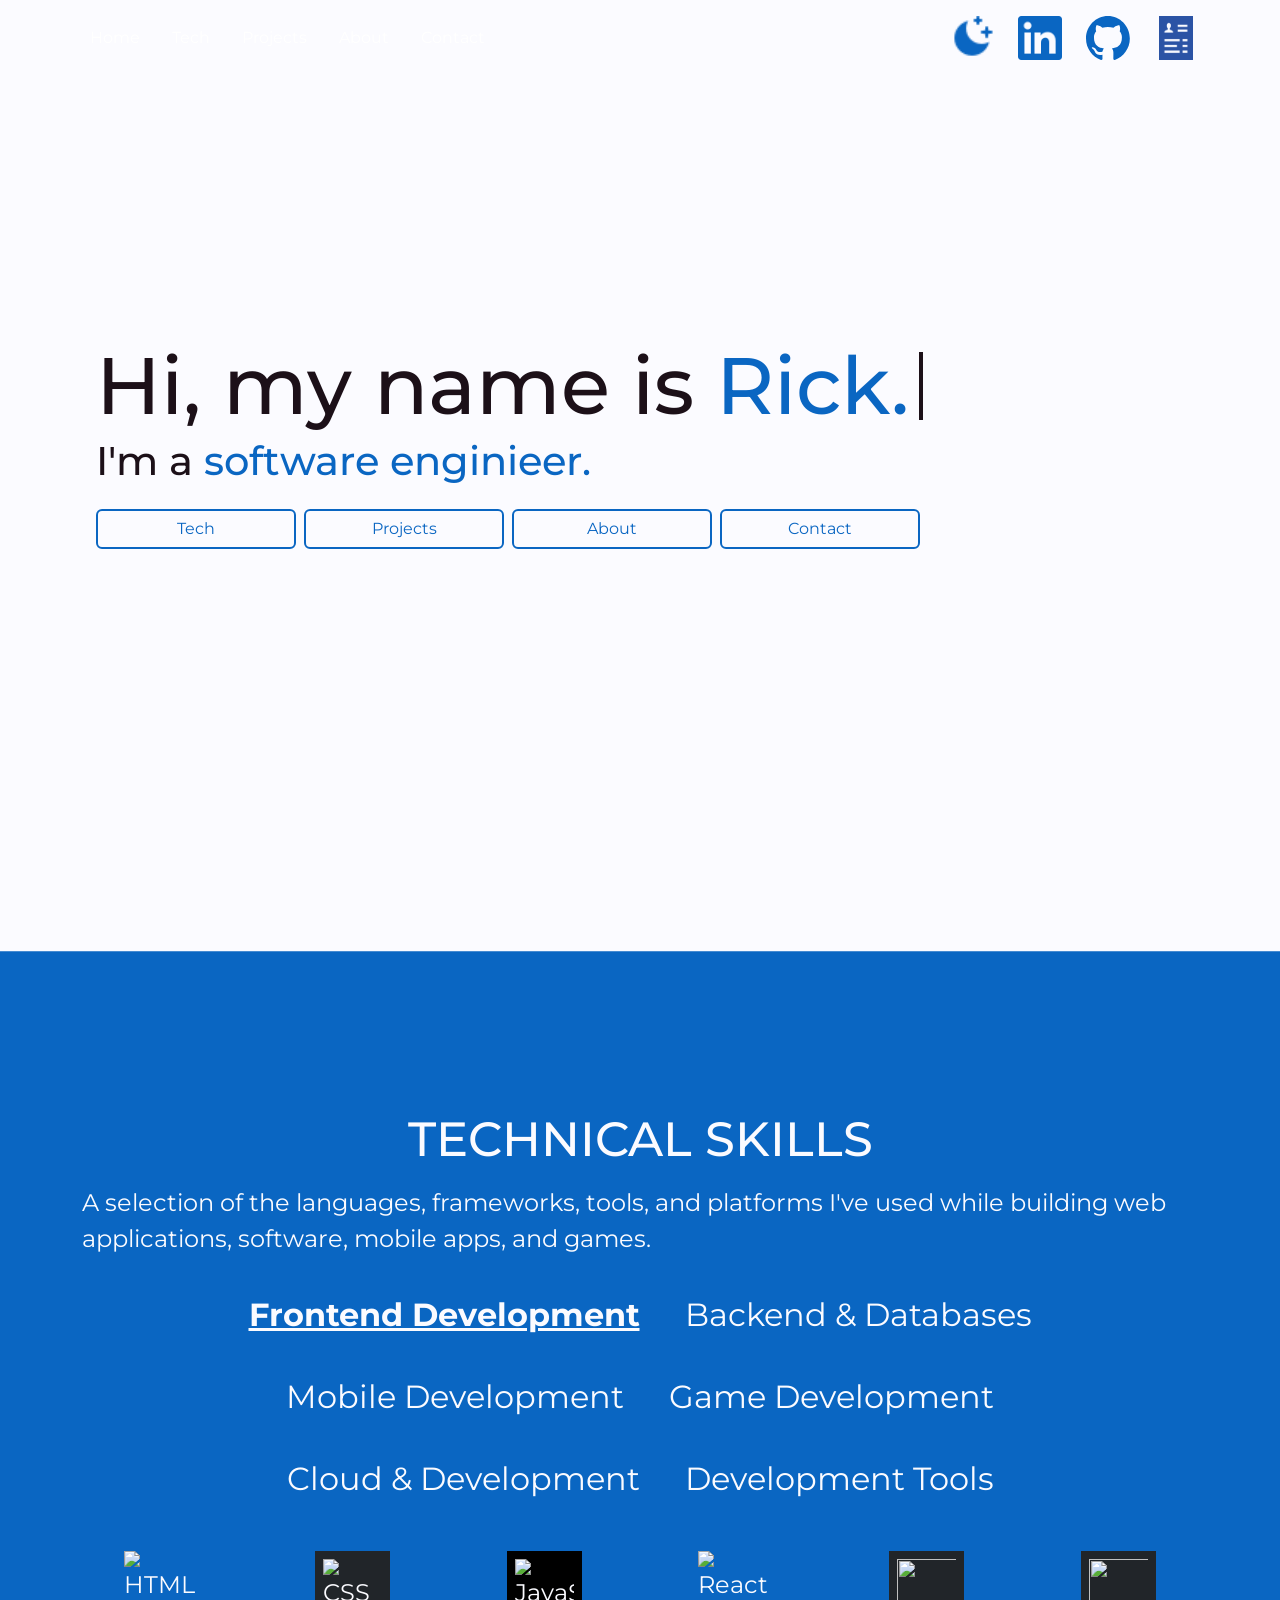
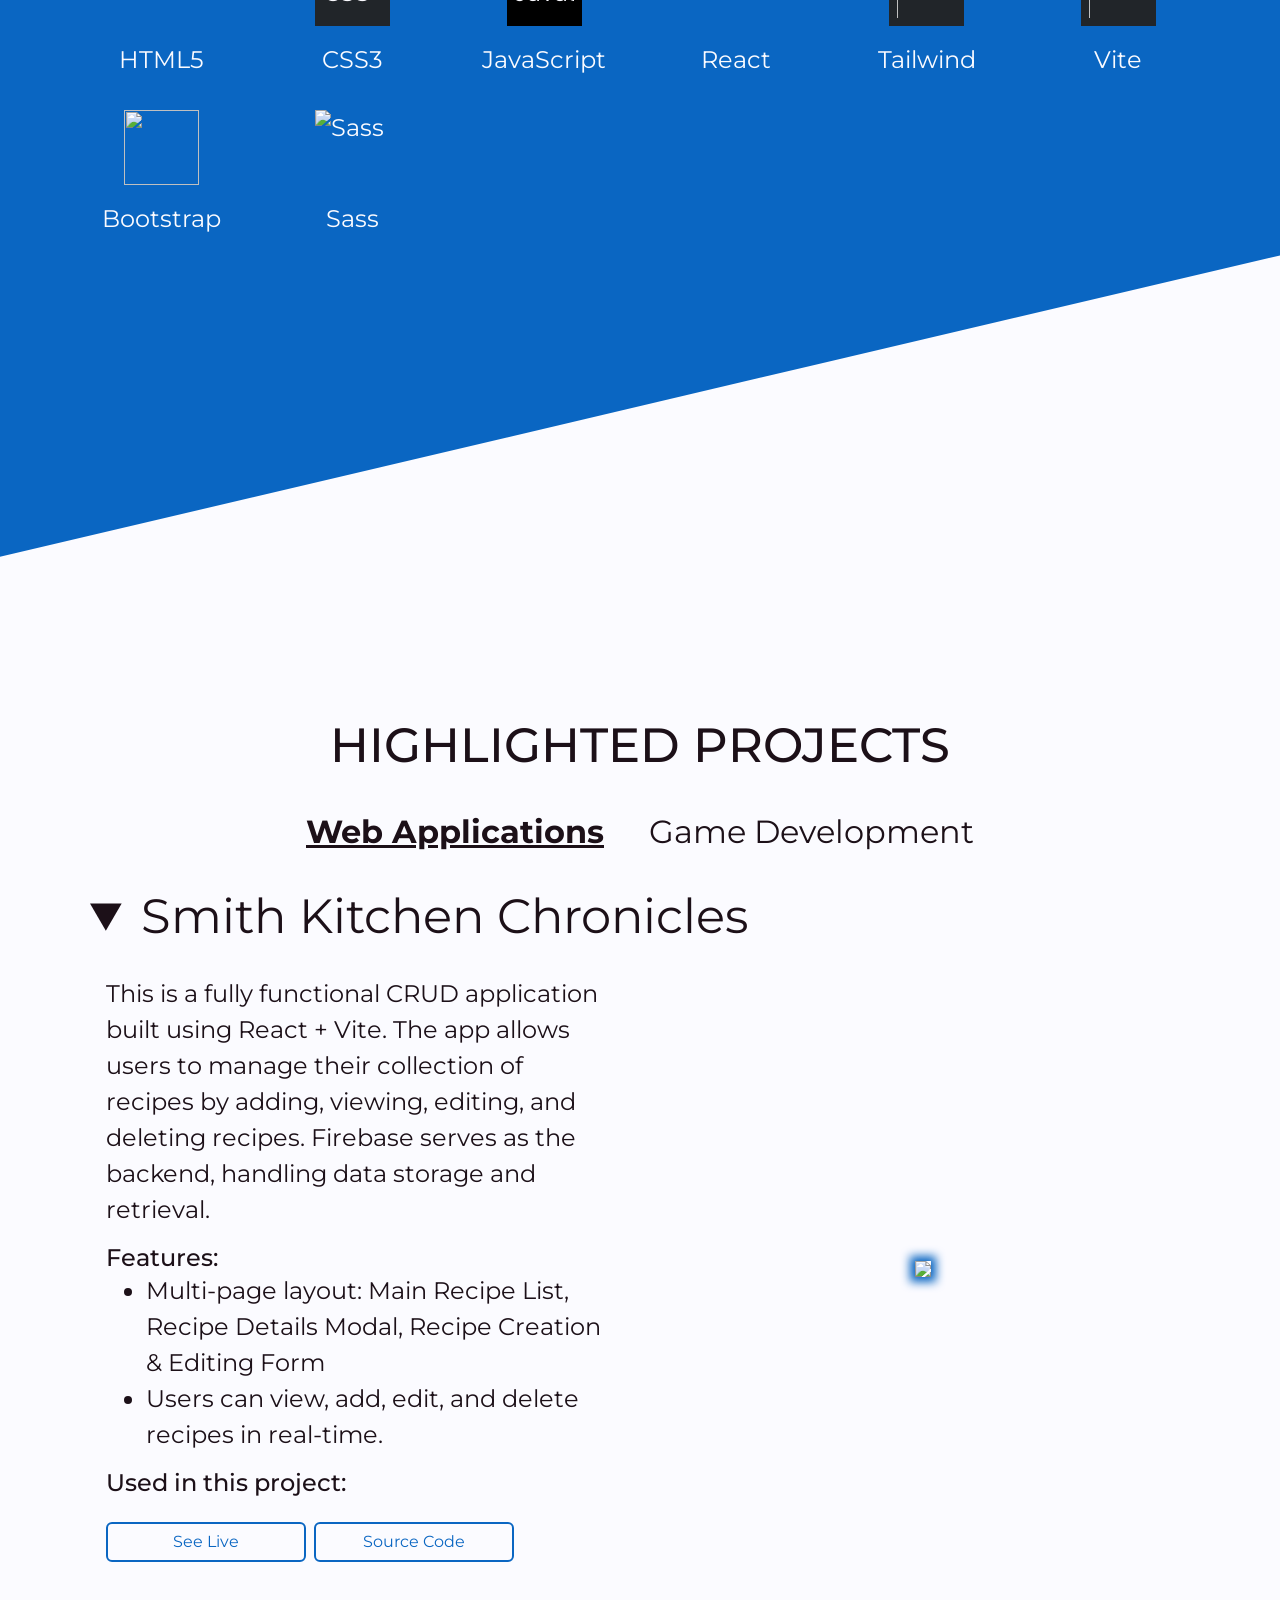
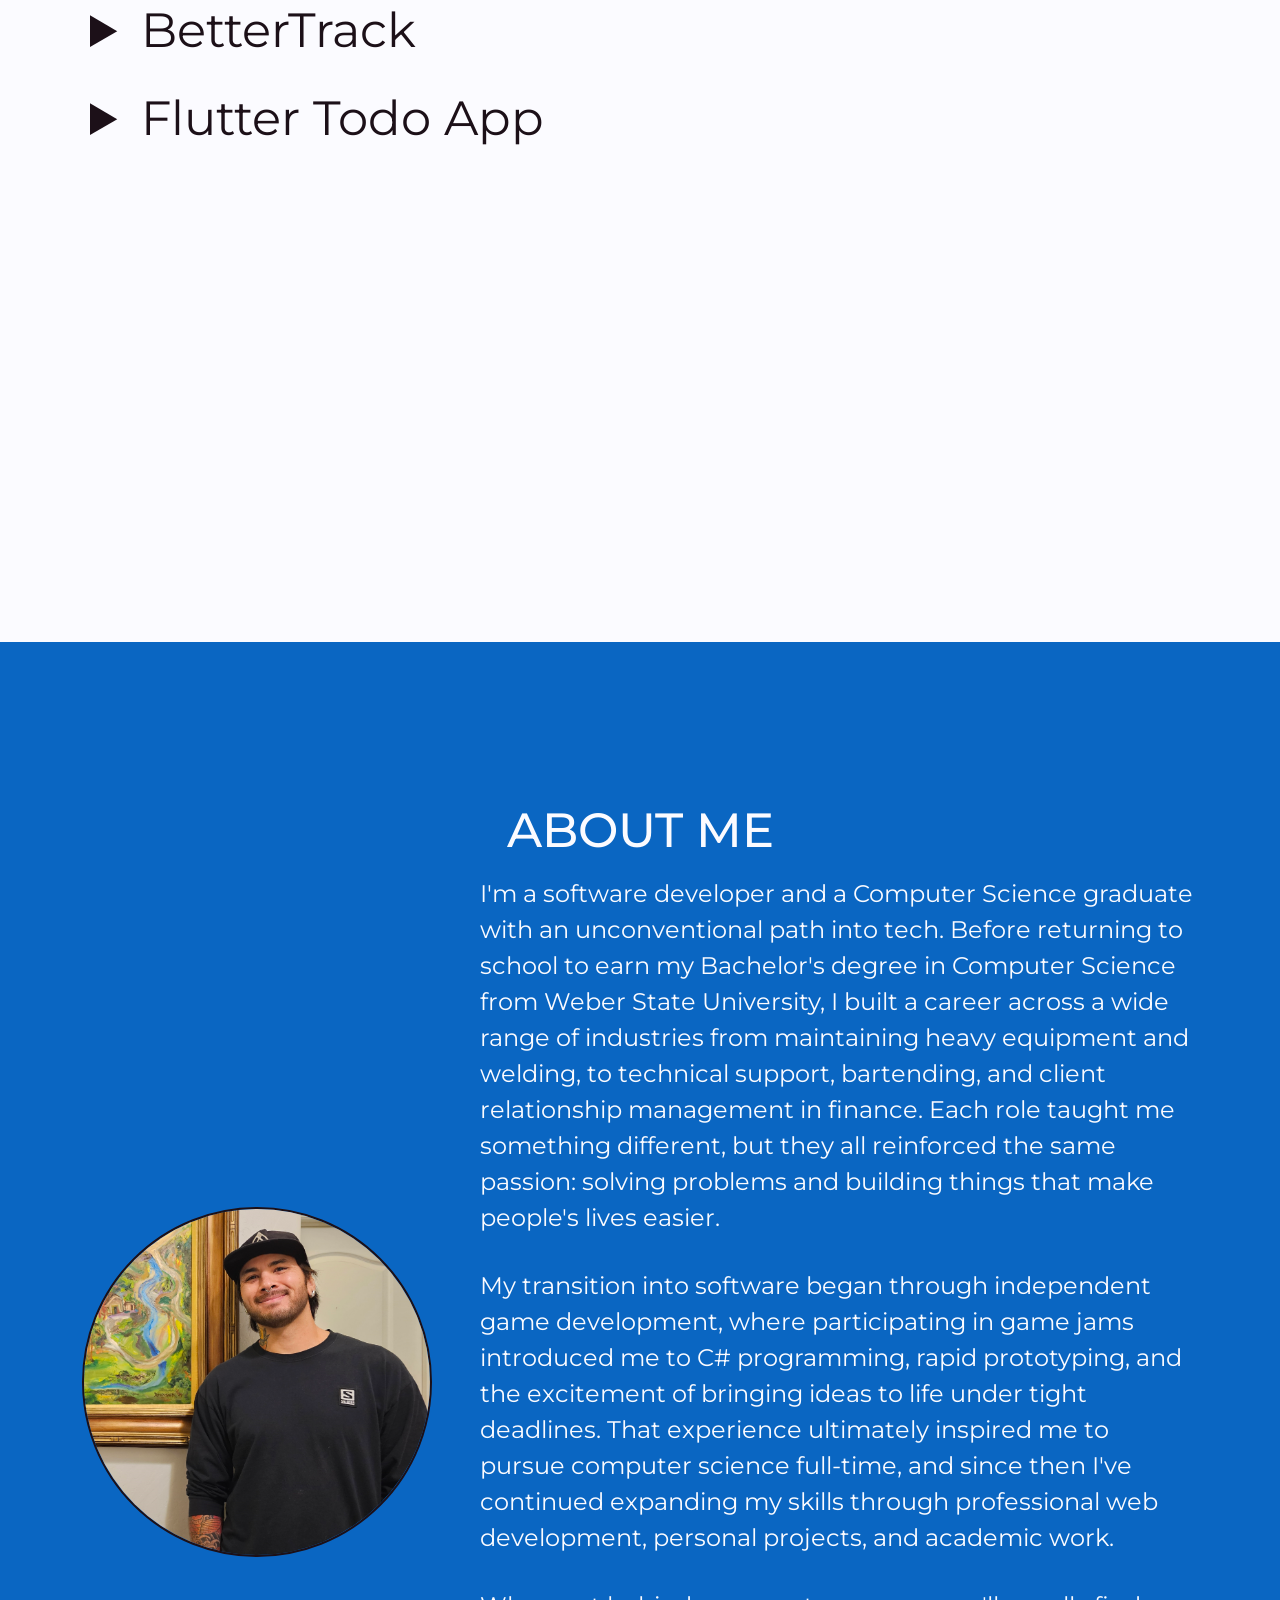
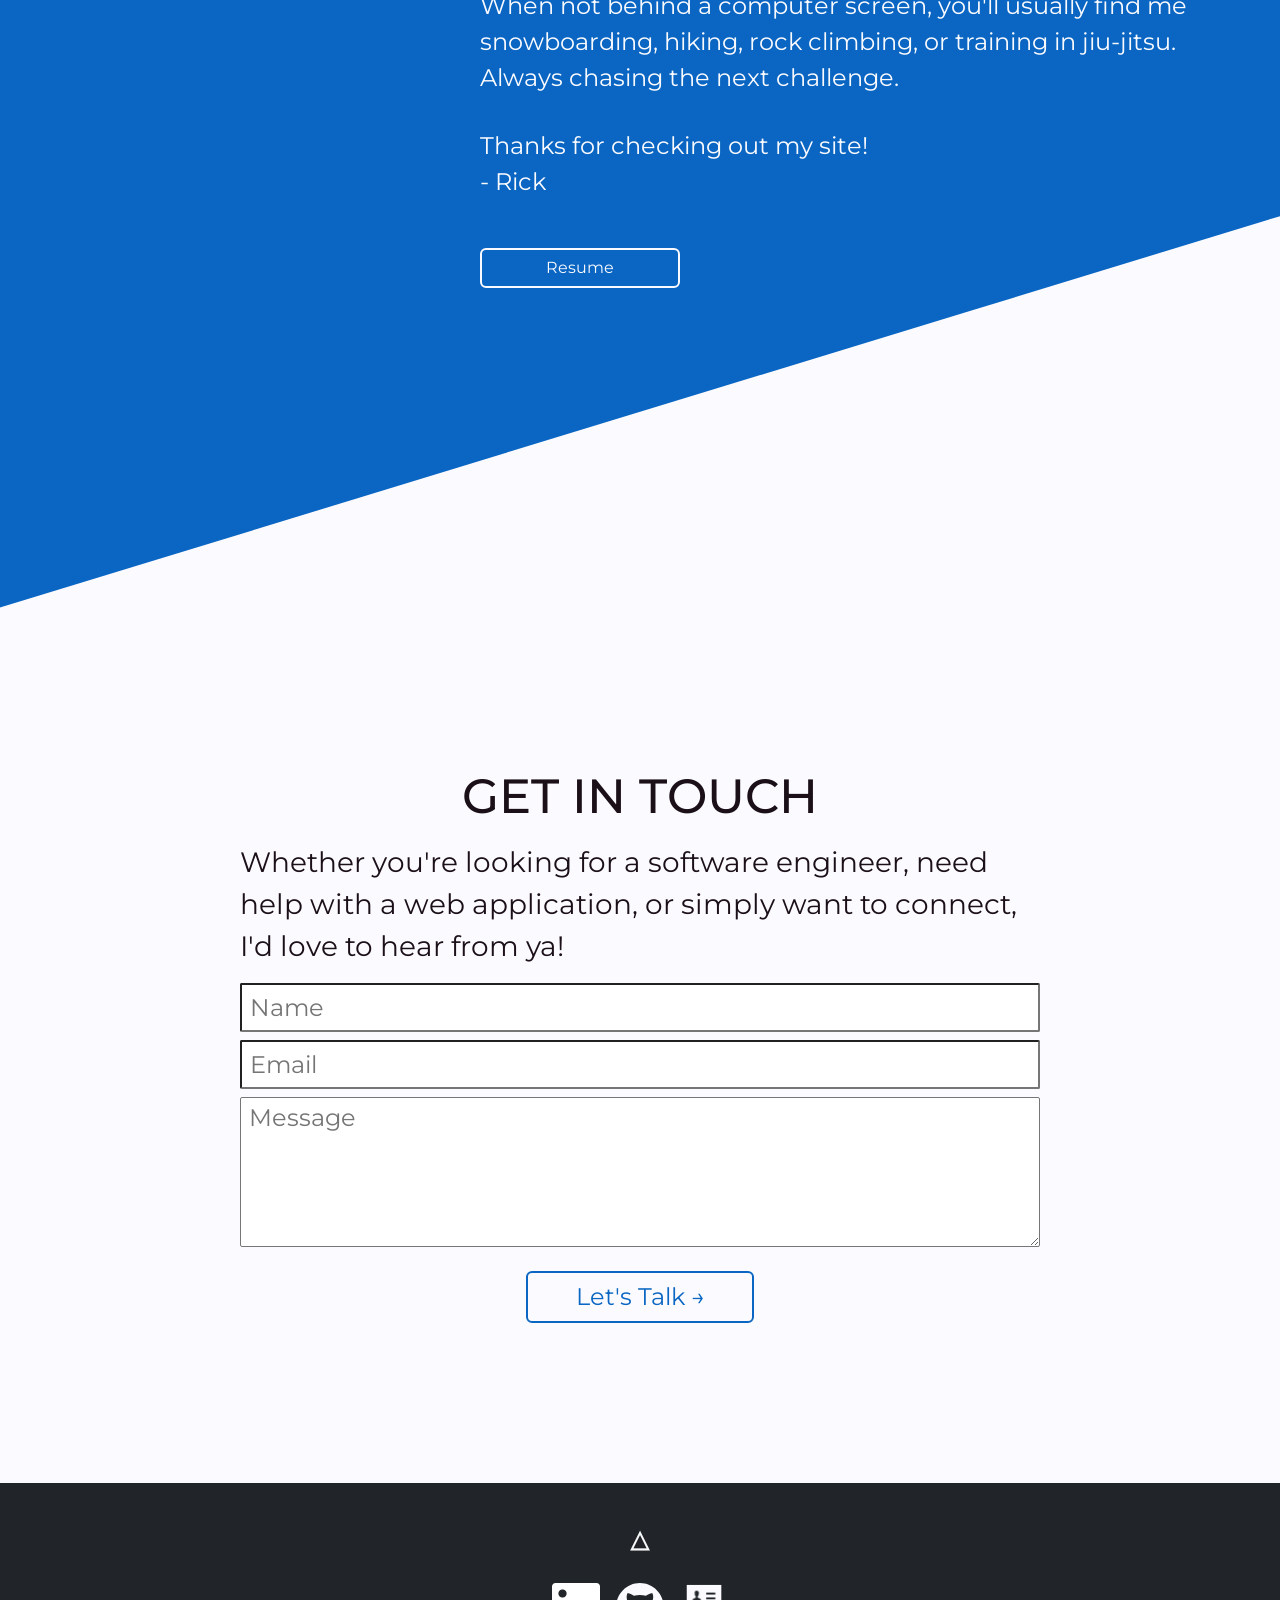
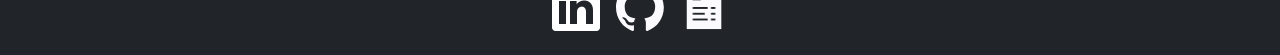
==== commit 141a3a29: "updates to tech & contact form" ====
--- a/index.html
+++ b/index.html
@@ -321,7 +321,7 @@
 
               <div class="always-stack clickable">
                 <img
-                  src="https://cdn.jsdelivr.net/gh/devicons/devicon@latest/icons/amazonwebservices/amazonwebservices-original-wordmark.svg"
+                  src="https://cdn.jsdelivr.net/gh/devicons/devicon@latest/icons/amazonwebservices/amazonwebservices-plain-wordmark.svg"
                   alt="" class="background-required bg-dark" />AWS
               </div>
 
@@ -765,17 +765,22 @@
          CONTACT SECTION
          =========================== -->
     <section id="contact" class="dark_mode_toggle">
-      <h3 class="fade-section">Get in Touch</h3>
-      <form method="POST" action="" id="contactForm" class="fade-section">
-        <input type="text" id="name" class="dark_mode_input" name="name" placeholder="Name" required />
-        <input type="email" id="email" class="dark_mode_input" name="email" placeholder="Email" required />
-        <textarea id="message" class="dark_mode_input" name="message" placeholder="Message" required></textarea>
-        <!-- <div class="g-recaptcha" data-sitekey="6LdtT6oqAAAAADvVz8DBrgwaxRVQvll9tCTr9Dnk" data-theme="dark"
+      <div class="container fade-section ">
+        <h3 class="text-center">Get in Touch</h3>
+        <p>Whether you're looking for a software engineer, need help with a web application, or simply want to connect,
+          I'd love to hear from ya!</p>
+        <div>
+          <form method="POST" action="" id="contactForm" class="">
+            <input type="text" id="name" class="dark_mode_input" name="name" placeholder="Name" required />
+            <input type="email" id="email" class="dark_mode_input" name="email" placeholder="Email" required />
+            <textarea id="message" class="dark_mode_input" name="message" placeholder="Message" required></textarea>
+            <!-- <div class="g-recaptcha" data-sitekey="6LdtT6oqAAAAADvVz8DBrgwaxRVQvll9tCTr9Dnk" data-theme="dark"
           data-size="normal"></div> -->
-        <div id="form-response" class="text-center mt-2 text-danger"></div>
-        <button type="submit" class="submit-btn btn dark_mode_accent">Send</button>
-      </form>
-
+            <div id="form-response" class="text-center mt-2"></div>
+            <button type="submit" class="submit-btn btn dark_mode_accent">Let's Talk →</button>
+          </form>
+        </div>
+      </div>
     </section>
 
   </main>
--- a/stylesheets/main.css
+++ b/stylesheets/main.css
@@ -586,13 +586,21 @@
 #contact {
   display: flex;
   flex-direction: column;
-  font-size: 3rem;
   padding: 10rem 2rem;
   gap: 5rem;
   background-color: #fbfbff;
   min-height: 800px;
   align-items: center;
 }
+#contact h3 {
+  font-size: 3rem;
+}
+#contact p {
+  font-size: 1.75rem;
+  max-width: 800px;
+  margin-left: auto;
+  margin-right: auto;
+}
 #contact form {
   display: flex;
   flex-direction: column;
@@ -600,6 +608,8 @@
   width: 100%;
   gap: 0.5rem;
   font-size: 1.5rem;
+  margin-left: auto;
+  margin-right: auto;
 }
 #contact form input,
 #contact form textarea {
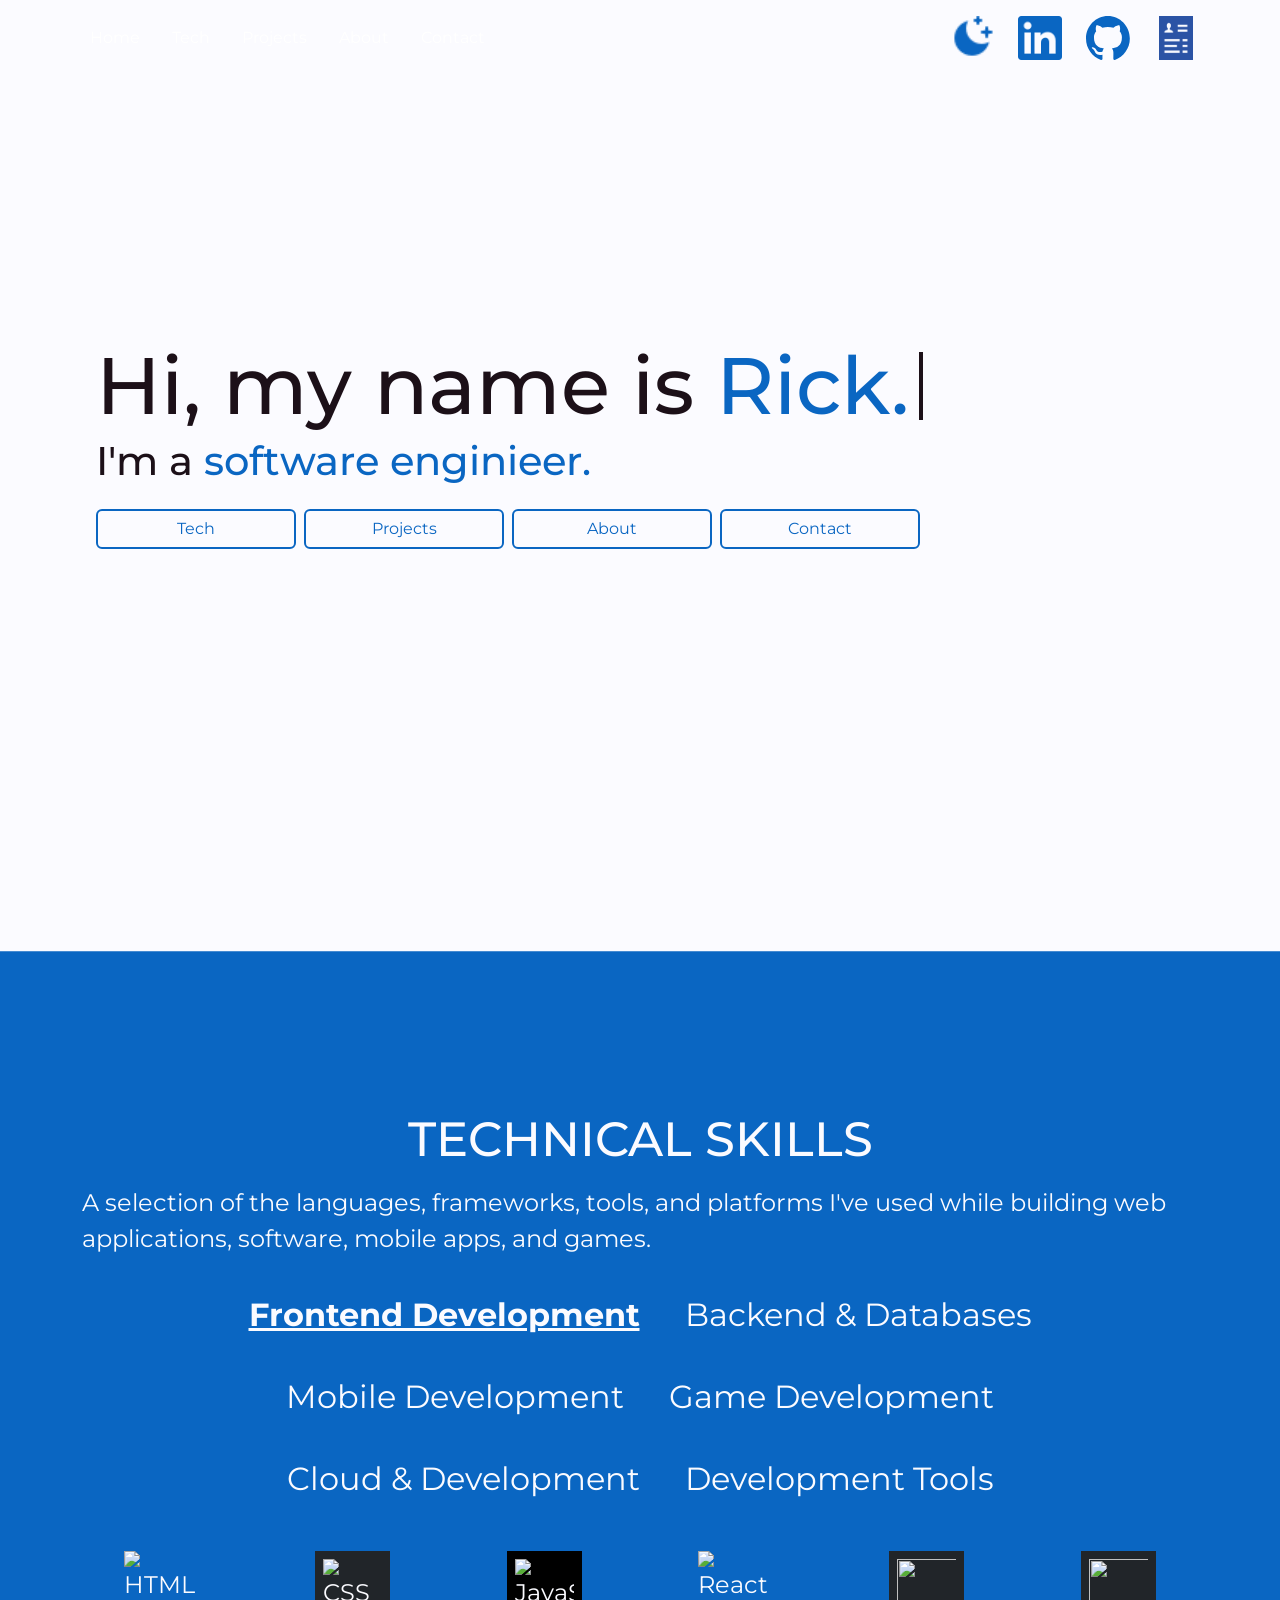
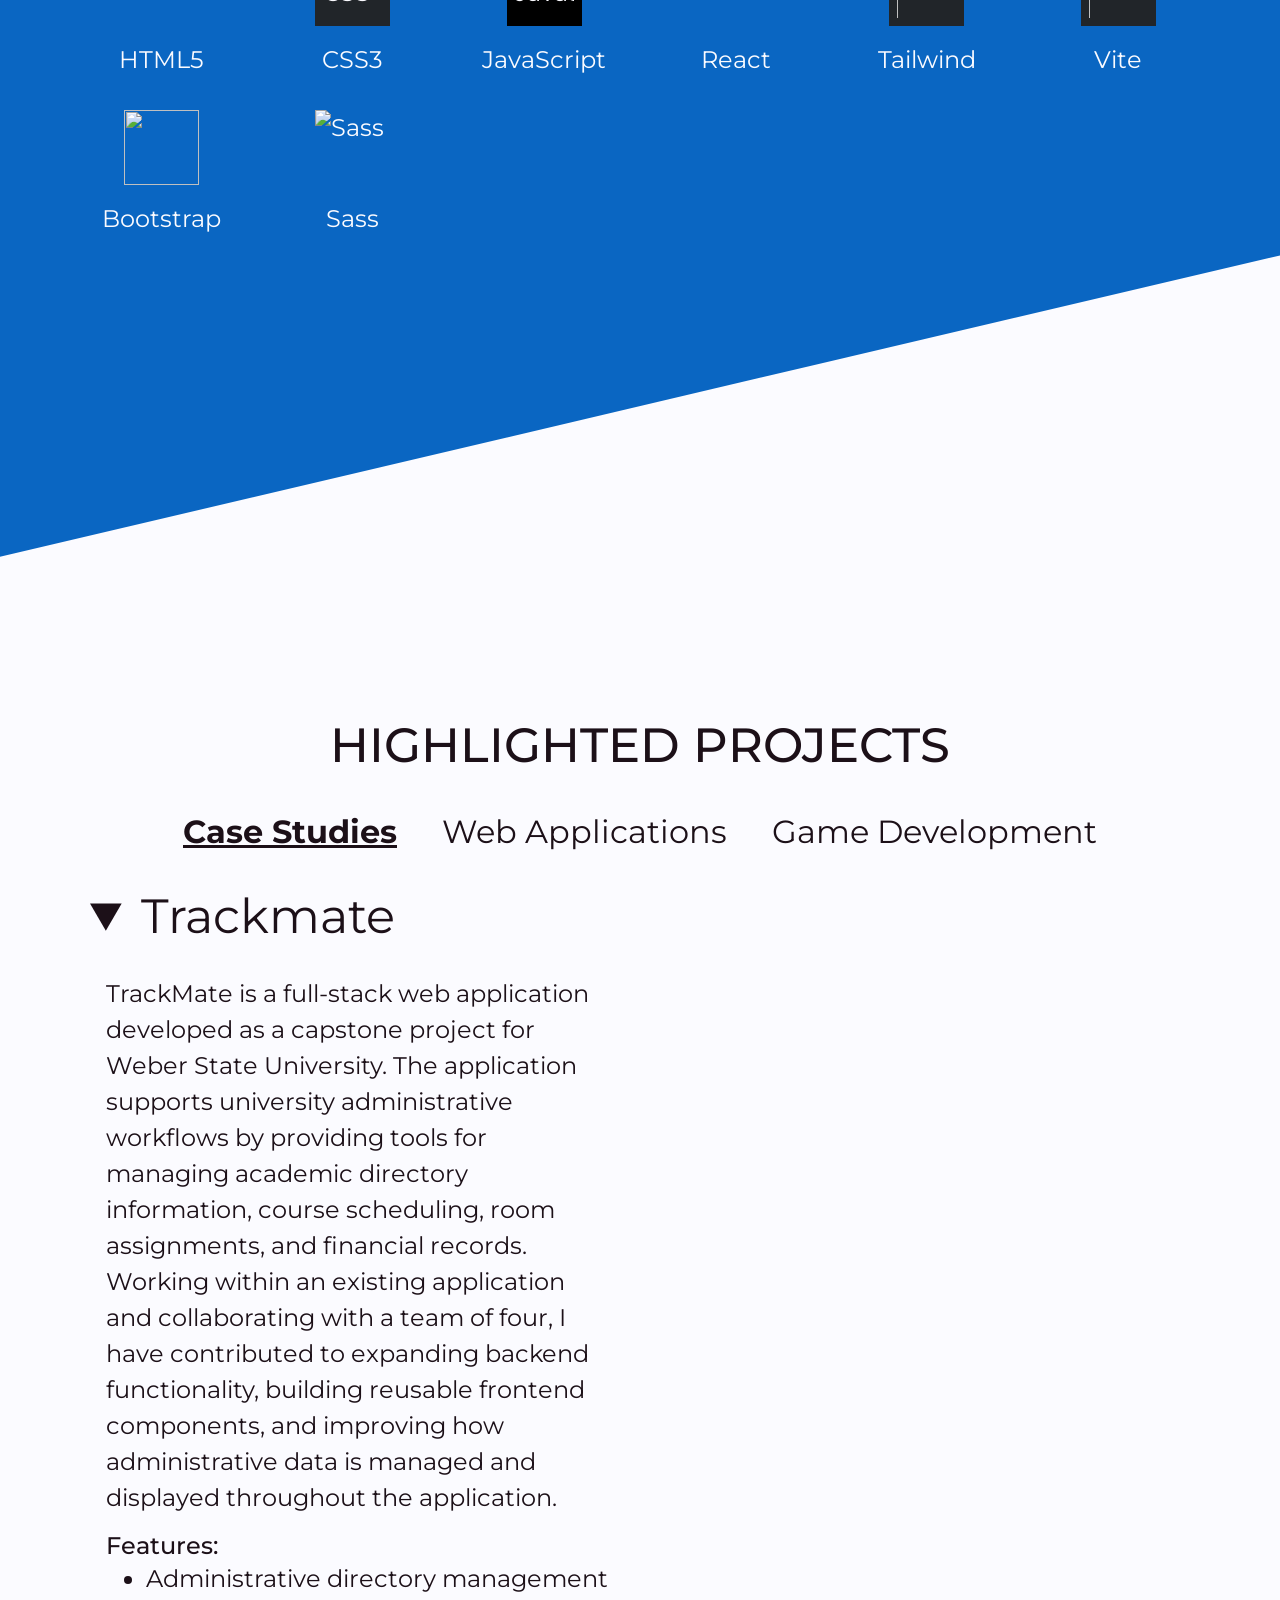
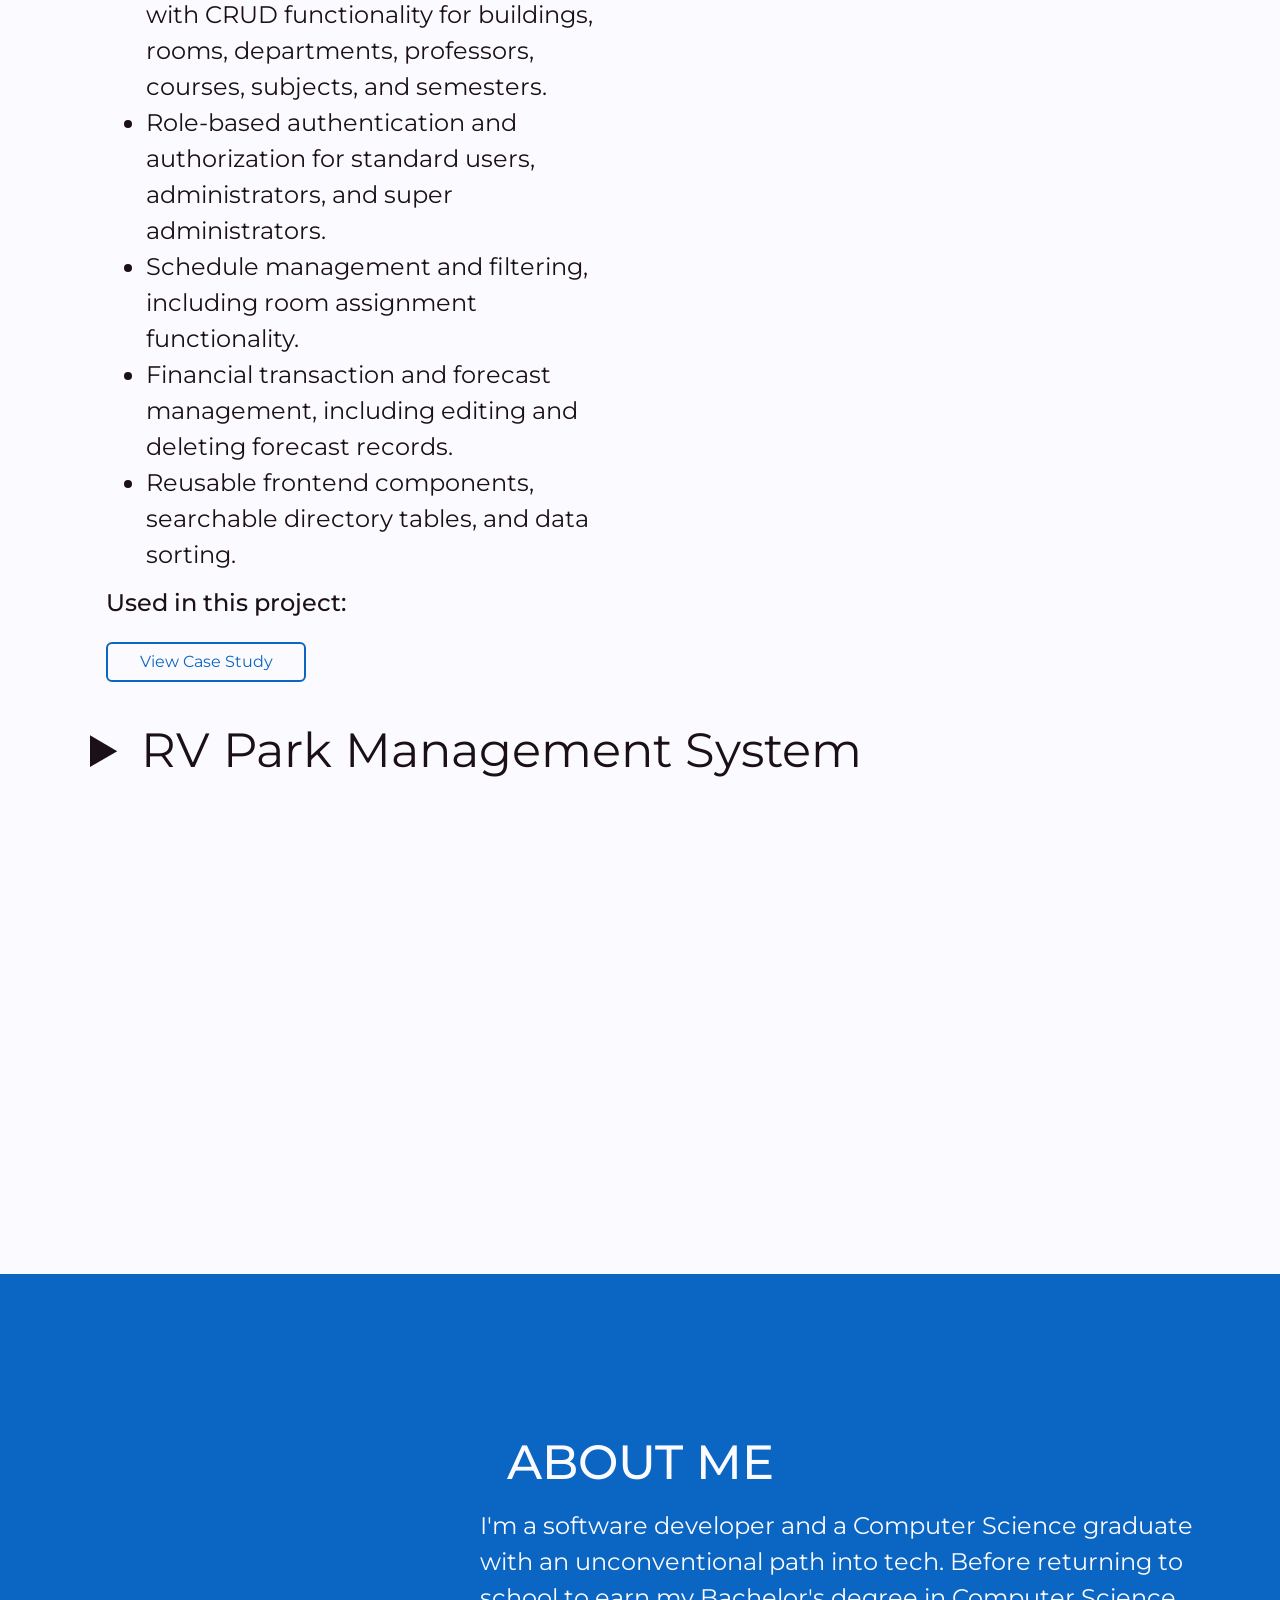
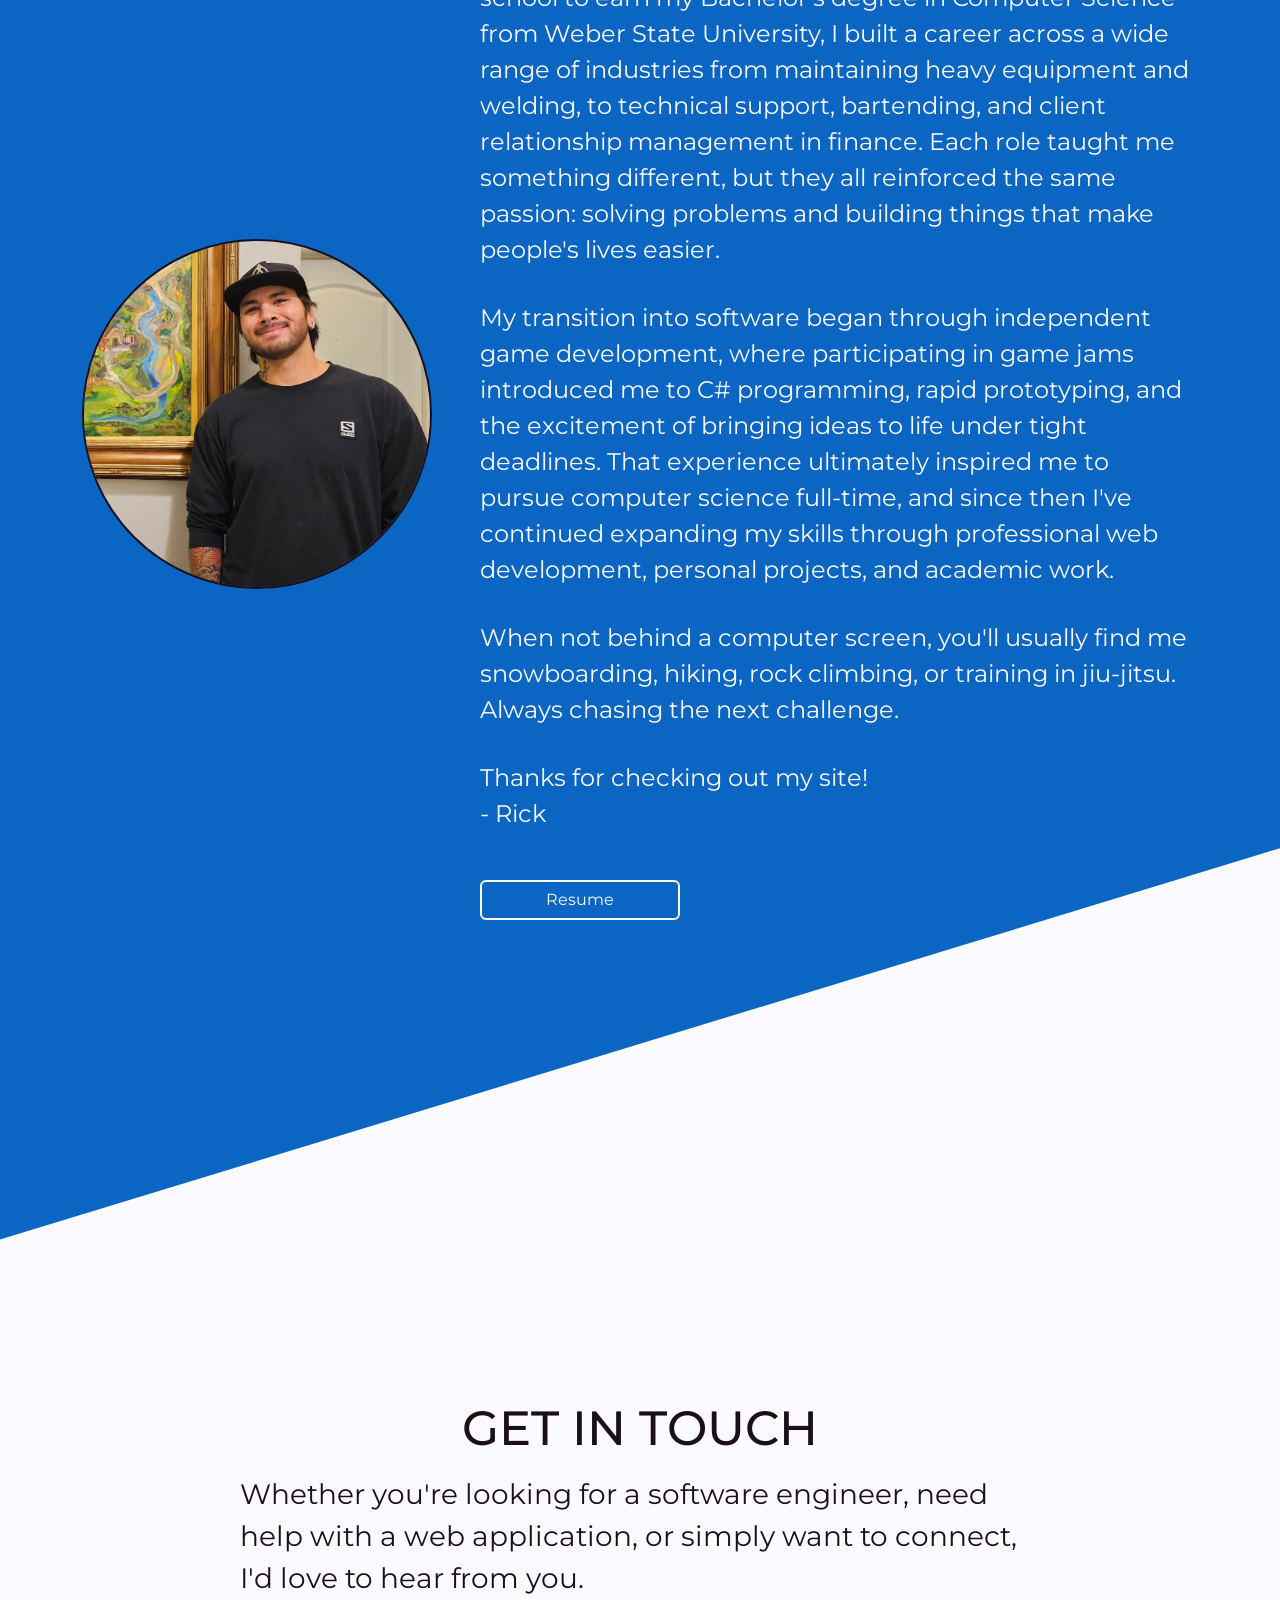
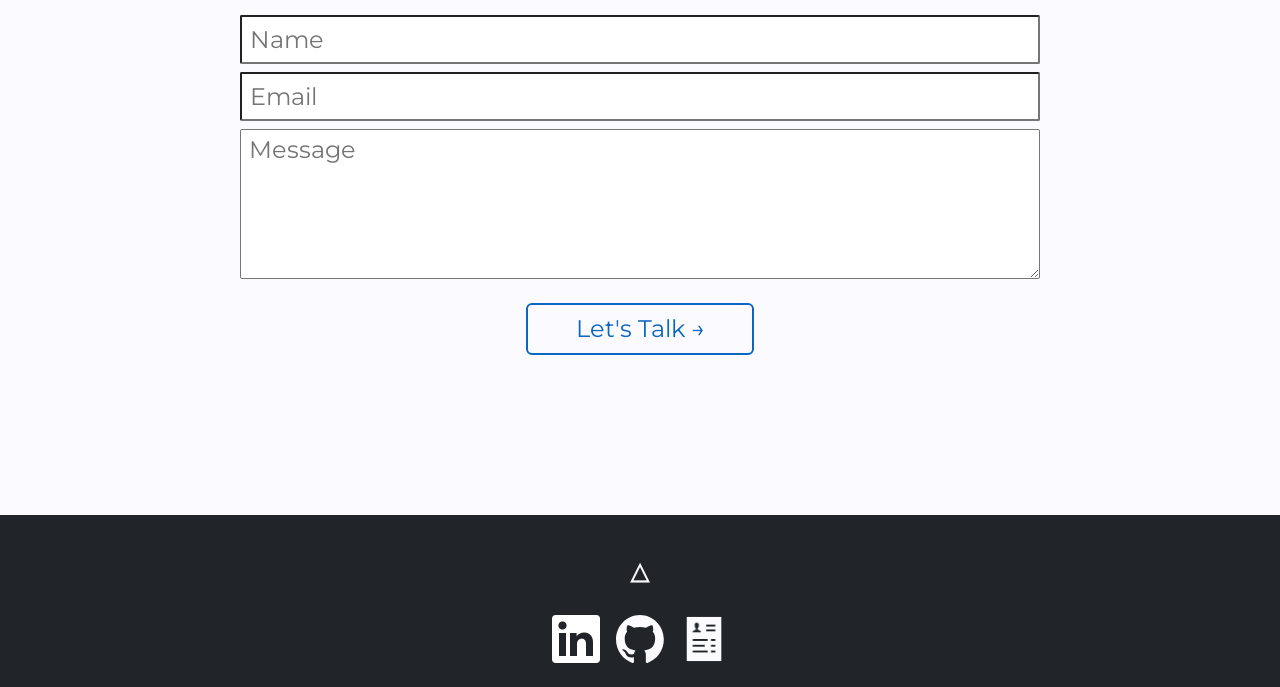
==== commit 1f56530b: "beginning work on trackmate case-study" ====
--- a/index.html
+++ b/index.html
@@ -50,20 +50,21 @@
       <div class="header-icons d-none d-lg-flex align-items-center gap-4">
         <img
           src="[data-uri]"
-          id="toggleColorButton" class="header-icon-img clickable toggleColorButton" alt="Toggle Dark Mode" />
+          title="dark-mode" id="toggleColorButton" class="header-icon-img clickable toggleColorButton"
+          alt="Toggle Dark Mode" />
         <a href="https://www.linkedin.com/in/rtsmith801/" target="_blank">
           <img
             src="[data-uri]"
-            id="linkedinIcon" class="header-icon-img clickable" alt="LinkedIn" />
+            title="LinkedIn" id="linkedinIcon" class="header-icon-img clickable" alt="LinkedIn" />
         </a>
         <a href="https://github.com/RTSmith801" target="_blank">
           <img
             src="data:image/svg+xml,%3csvg%20width='98'%20height='96'%20xmlns='http://www.w3.org/2000/svg'%3e%3cpath%20fill-rule='evenodd'%20clip-rule='evenodd'%20d='M48.854%200C21.839%200%200%2022%200%2049.217c0%2021.756%2013.993%2040.172%2033.405%2046.69%202.427.49%203.316-1.059%203.316-2.362%200-1.141-.08-5.052-.08-9.127-13.59%202.934-16.42-5.867-16.42-5.867-2.184-5.704-5.42-7.17-5.42-7.17-4.448-3.015.324-3.015.324-3.015%204.934.326%207.523%205.052%207.523%205.052%204.367%207.496%2011.404%205.378%2014.235%204.074.404-3.178%201.699-5.378%203.074-6.6-10.839-1.141-22.243-5.378-22.243-24.283%200-5.378%201.94-9.778%205.014-13.2-.485-1.222-2.184-6.275.486-13.038%200%200%204.125-1.304%2013.426%205.052a46.97%2046.97%200%200%201%2012.214-1.63c4.125%200%208.33.571%2012.213%201.63%209.302-6.356%2013.427-5.052%2013.427-5.052%202.67%206.763.97%2011.816.485%2013.038%203.155%203.422%205.015%207.822%205.015%2013.2%200%2018.905-11.404%2023.06-22.324%2024.283%201.78%201.548%203.316%204.481%203.316%209.126%200%206.6-.08%2011.897-.08%2013.526%200%201.304.89%202.853%203.316%202.364%2019.412-6.52%2033.405-24.935%2033.405-46.691C97.707%2022%2075.788%200%2048.854%200z'%20fill='%230a66c2'/%3e%3c/svg%3e"
-            id="githubIcon" class="header-icon-img clickable" alt="GitHub" />
+            title="GitHub" id="githubIcon" class="header-icon-img clickable" alt="GitHub" />
         </a>
-        <a href="https://drive.google.com/file/d/1VkA_sOrytsFKQpcLzm9QCuUF0MzwTtFb/view?usp=sharing" target="_blank">
-          <img src="/assets/resume_icon_blue-DK6ogLEF.png" id="resumeIcon" class="header-icon-img clickable"
-            alt="Resume" />
+        <a href="https://drive.google.com/file/d/1aClXcr0sHIHM-DMqapqTMjyhYWhctdd6/view?usp=sharing" target="_blank">
+          <img src="/assets/resume_icon_blue-DK6ogLEF.png" title="Resume" id="resumeIcon"
+            class="header-icon-img clickable" alt="Resume" />
         </a>
       </div>
 
@@ -414,16 +415,116 @@
 
 
         <div class="project-tabs text-center">
-          <button class="project-tab active" data-tab="web">Web Applications</button>
-          <!-- <button class="project-tab" data-tab="software">Software Development</button> -->
+          <button class="project-tab active" data-tab="case-studies">Case Studies</button>
+          <button class="project-tab" data-tab="web">Web Applications</button>
           <button class="project-tab" data-tab="game-projects">Game Development</button>
         </div>
+
+
+        <!-- ****************************** -->
+        <!-- ******* Case Studies  ********  -->
+        <!-- ****************************** -->
+        <div class="project-panel active" id="case-studies">
+
+          <!-- Project: Trackmate -->
+          <details open>
+            <summary>Trackmate</summary>
+            <div class="project-container">
+              <div class="project-description">
+                <p>TrackMate is a full-stack web application developed as a capstone project for Weber State University.
+                  The application supports university administrative workflows by providing tools for managing academic
+                  directory information, course scheduling, room assignments, and financial records. Working within an
+                  existing application and collaborating with a team of four, I have contributed to expanding backend
+                  functionality, building reusable frontend components, and improving how administrative data is managed
+                  and displayed throughout the application.</p>
+
+                <h5>Features:</h5>
+                <ul>
+                  <li>Administrative directory management with CRUD functionality for buildings, rooms, departments,
+                    professors, courses, subjects, and semesters.</li>
+                  <li>Role-based authentication and authorization for standard users, administrators, and super
+                    administrators.</li>
+                  <li>Schedule management and filtering, including room assignment functionality.</li>
+                  <li>Financial transaction and forecast management, including editing and deleting forecast records.
+                  </li>
+                  <li>Reusable frontend components, searchable directory tables, and data sorting.</li>
+                </ul>
+
+                <div class="tech-stack">
+                  <h5>Used in this project:</h5>
+                  <i class="devicon-react-original-wordmark"></i>
+                  <i class="devicon-html5-plain-wordmark"></i>
+                  <i class="devicon-sass-original"></i>
+                  <i class="devicon-javascript-plain"></i>
+                  <i class="devicon-firebase-plain-wordmark"></i>
+                  <i class="devicon-github-original"></i>
+                </div>
+
+                <div class="btn-container ">
+                  <a href="./projects/trackmate.html" class="btn dark_mode_accent">View Case Study</a>
+                </div>
+              </div>
+              <!-- <img src="./files/recipe_app_demo.gif" class="project_demo fade-section dark_mode_accent" /> -->
+            </div>
+          </details>
+
+
+          <!-- Project: RV Park -->
+          <details>
+            <summary>RV Park Management System</summary>
+            <div class="container">
+              <div class="fade-section project-container">
+                <img src="./files/bettertrack_demo.gif" class="project_demo fade-section dark_mode_accent" />
+                <div class="project-description">
+                  <p>The RV Park Management System is a full-stack web application developed as part of a six-person
+                    Software Engineering II team project. Built with ASP.NET Core and C#, the application provides a
+                    centralized platform for managing RV park operations, including customer accounts, vehicle
+                    registrations, reservations, campsite availability, and administrative reporting. Developed around
+                    client requirements and user stories, the project provided hands-on experience implementing
+                    application features across the frontend, backend, and database layers.</p>
+
+                  <h5>Features:</h5>
+                  <ul>
+                    <li>User registration, authentication, and profile management.</li>
+                    <li>Customer and vehicle information management.</li>
+                    <li>Reservation creation and management.</li>
+                    <li>Campsite and lot availability management.</li>
+                    <li>Administrative reporting and reservation data retrieval.</li>
+                    <li>Database-driven application functionality using SQL queries.</li>
+                  </ul>
+
+                  <div class="tech-stack">
+                    <h5>Used in this project:</h5>
+                    <i class="devicon-react-original-wordmark"></i>
+                    <i class="devicon-html5-plain-wordmark"></i>
+                    <i class="devicon-sass-original"></i>
+                    <i class="devicon-javascript-plain"></i>
+                    <i class="devicon-firebase-plain-wordmark"></i>
+                    <i class="devicon-github-original"></i>
+                  </div>
+
+                  <div class="btn-container">
+                    <a href="https://bettertrack.netlify.app/" target="_blank" class="btn dark_mode_accent">See
+                      Live</a>
+                    <a href="https://github.com/RTSmith801/bettertrack_web3350" target="_blank"
+                      class="btn dark_mode_accent last-btn">Source
+                      Code</a>
+                  </div>
+                </div>
+              </div>
+            </div>
+          </details>
+
+
+
+        </div>
+
 
 
         <!-- ****************************** -->
         <!-- ******** Web Projects *******  -->
         <!-- ****************************** -->
-        <div class="project-panel active" id="web">
+        <div class="project-panel" id="web">
 
           <!-- Project: Smith Kitchen Chronicles -->
           <details open>
@@ -499,7 +600,8 @@
                   </div>
 
                   <div class="btn-container">
-                    <a href="https://bettertrack.netlify.app/" target="_blank" class="btn dark_mode_accent">See Live</a>
+                    <a href="https://bettertrack.netlify.app/" target="_blank" class="btn dark_mode_accent">See
+                      Live</a>
                     <a href="https://github.com/RTSmith801/bettertrack_web3350" target="_blank"
                       class="btn dark_mode_accent last-btn">Source
                       Code</a>
@@ -569,29 +671,6 @@
         </div>
 
 
-
-
-
-        <!-- ****************************** -->
-        <!-- ***** Software Projects ******  -->
-        <!-- ****************************** -->
-        <!-- <div class="project-panel" id="software">
-        <details>
-          <summary>Flutter Todo</summary>
-          <p>Replace.</p>
-        </details>
-        <details>
-          <summary>Project 2</summary>
-          <p>Replace.</p>
-        </details>
-        <details>
-          <summary>Project 3</summary>
-          <p>Replace.</p>
-        </details>
-      </div>
-    -->
-
-
         <!-- ****************************** -->
         <!-- ******* Game Projects ********  -->
         <!-- ****************************** -->
@@ -647,7 +726,8 @@
                   <div class="project-description">
 
                     <p>This game was created as a reimagining of the classic Attari game 'Tapper'. Tend to your bar,
-                      over-serve your patrons, harvest their organs. A bit of dark humor is always welcome here. Created
+                      over-serve your patrons, harvest their organs. A bit of dark humor is always welcome here.
+                      Created
                       for
                       Ludum Dare 52.</p>
 
@@ -754,7 +834,7 @@
 
             <p>Thanks for checking out my site! <br>- Rick</p>
 
-            <a href="https://drive.google.com/file/d/1VkA_sOrytsFKQpcLzm9QCuUF0MzwTtFb/view?usp=sharing" target="_blank"
+            <a href="https://drive.google.com/file/d/1aClXcr0sHIHM-DMqapqTMjyhYWhctdd6/view?usp=sharing" target="_blank"
               class="btn dark_mode_accent">Resume</a>
           </div>
         </span>
@@ -768,7 +848,7 @@
       <div class="container fade-section ">
         <h3 class="text-center">Get in Touch</h3>
         <p>Whether you're looking for a software engineer, need help with a web application, or simply want to connect,
-          I'd love to hear from ya!</p>
+          I'd love to hear from you.</p>
         <div>
           <form method="POST" action="" id="contactForm" class="">
             <input type="text" id="name" class="dark_mode_input" name="name" placeholder="Name" required />
